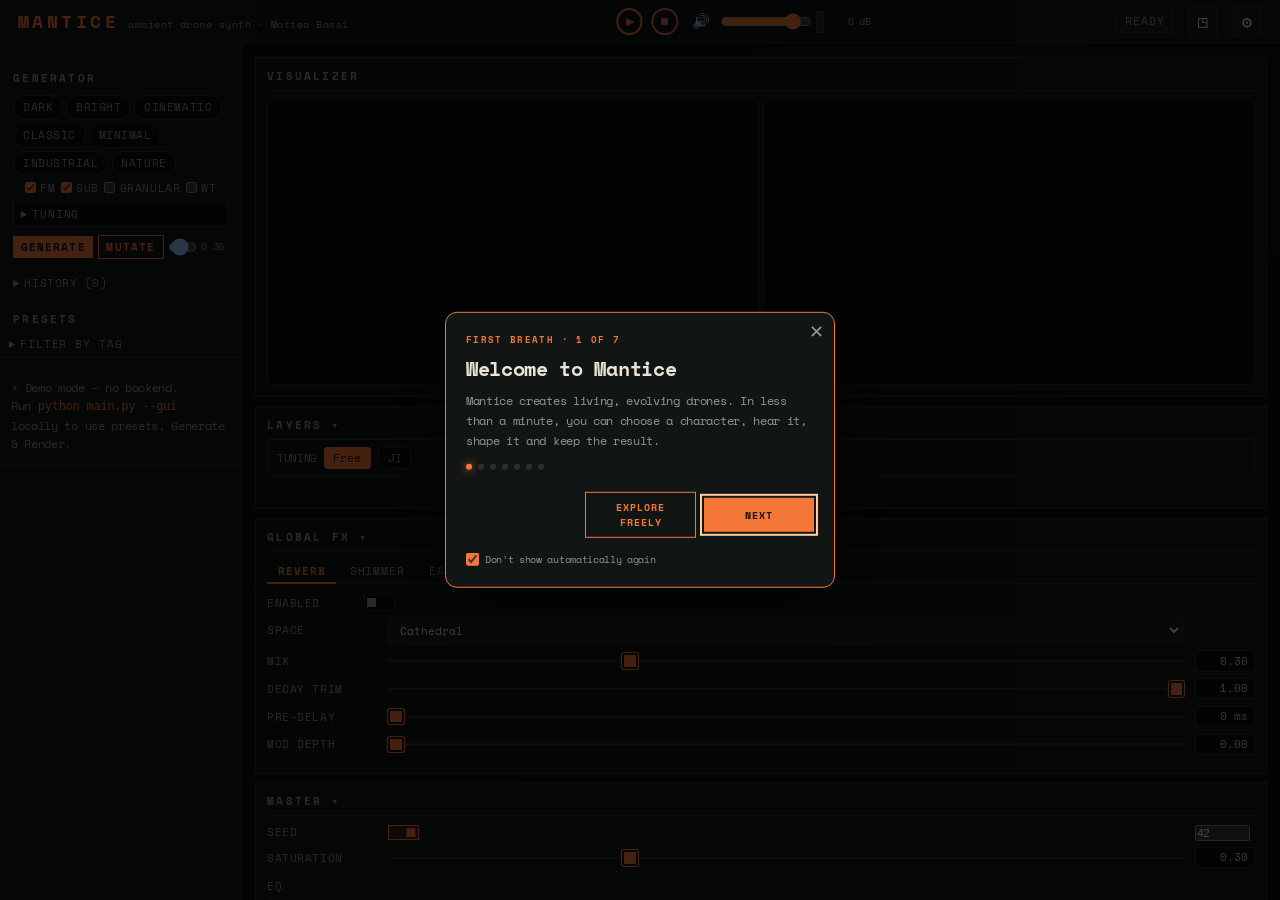
==== engine/static/index.html @ f2c1c315 "Expand privacy-safe Mantice analytics" ====
<!DOCTYPE html>
<html lang="en">
<head>
<meta charset="UTF-8">
<meta name="viewport" content="width=device-width, initial-scale=1.0">
<title>Mantice — Free Online Ambient Drone Synthesizer</title>
<meta name="description" content="Create evolving ambient drones in your browser with FM, subtractive, granular and wavetable synthesis. Mantice is free, open source and ready to play.">
<meta name="robots" content="index, follow, max-image-preview:large">
<meta name="google-site-verification" content="pp3jhptIHkhnjku-p-0sm3J4XAJzQlE7WiNZ2JwKUNA">
<meta name="application-name" content="Mantice">
<meta name="theme-color" content="#090b0b">
<link rel="canonical" href="https://bassimatte.github.io/mantice/">
<meta property="og:type" content="website">
<meta property="og:site_name" content="Mantice">
<meta property="og:title" content="Mantice — Free Online Ambient Drone Synthesizer">
<meta property="og:description" content="Create evolving ambient drones in your browser with FM, subtractive, granular and wavetable synthesis.">
<meta property="og:url" content="https://bassimatte.github.io/mantice/">
<meta property="og:image" content="https://bassimatte.github.io/mantice/social-card.png">
<meta property="og:image:width" content="1200">
<meta property="og:image:height" content="630">
<meta property="og:image:alt" content="Mantice free online ambient drone synthesizer">
<meta name="twitter:card" content="summary_large_image">
<meta name="twitter:title" content="Mantice — Free Online Ambient Drone Synthesizer">
<meta name="twitter:description" content="Create evolving ambient drones with FM, subtractive, granular and wavetable synthesis.">
<meta name="twitter:image" content="https://bassimatte.github.io/mantice/social-card.png">
<script type="application/ld+json">
{
  "@context": "https://schema.org",
  "@type": "SoftwareApplication",
  "name": "Mantice",
  "alternateName": "Mantice Ambient Drone Synthesizer",
  "url": "https://bassimatte.github.io/mantice/",
  "description": "A free, open-source online ambient drone synthesizer for creating evolving soundscapes with FM, subtractive, granular and wavetable synthesis.",
  "applicationCategory": "MultimediaApplication",
  "applicationSubCategory": "MusicApplication",
  "operatingSystem": "Any modern web browser",
  "isAccessibleForFree": true,
  "offers": {
    "@type": "Offer",
    "price": "0",
    "priceCurrency": "EUR"
  },
  "author": {
    "@type": "Person",
    "name": "Matteo Bassi",
    "url": "https://github.com/bassimatte"
  },
  "codeRepository": "https://github.com/bassimatte/mantice",
  "featureList": [
    "FM synthesis",
    "Subtractive synthesis",
    "Granular synthesis",
    "Wavetable synthesis",
    "Procedural ambient drone generation",
    "Real-time browser playback",
    "Audio rendering and download"
  ]
}
</script>
<link rel="icon" type="image/x-icon" href="favicon.ico">
<link rel="icon" type="image/png" href="favicon.png">
<style>
@import url('https://fonts.googleapis.com/css2?family=Space+Mono:wght@400;700&display=swap');

:root {
  color-scheme: dark;
  --bg: #090b0b;
  --surface: #111514;
  --surface2: #18201e;
  --border: #29302d;
  --accent: #f47738;
  --accent-hover: #ff9560;
  --accent-dim: #bd5528;
  --accent-glow: rgba(244, 119, 56, 0.16);
  --focus: #ffd0a8;
  --text: #e9e4d8;
  --text-dim: #92978e;
  --text-lcd: #d8c7b3;
  --success: #78b77b;
  --danger: #d76565;
  --engine-fm: #e6a84a;
  --engine-subtractive: #7fa66a;
  --engine-granular: #a988c7;
  --engine-wavetable: #58a9b4;
  --grid-line: rgba(233, 228, 216, 0.045);
  --ink-on-color: #101312;
  --muted: var(--text-dim);
  --bg2: var(--surface2);
  --cyan: var(--engine-wavetable);
  --bg-dark: var(--bg);
  --radius: 2px;
}

[data-theme="light"] {
  color-scheme: light;
  --bg: #eeeae1;
  --surface: #f8f5ee;
  --surface2: #e4e0d6;
  --border: #c8c1b5;
  --accent: #ad461d;
  --accent-hover: #8f3715;
  --accent-dim: #9f431d;
  --accent-glow: rgba(201, 86, 36, 0.12);
  --focus: #7c3518;
  --text: #242724;
  --text-dim: #595f58;
  --text-lcd: #544b43;
  --success: #4d8051;
  --danger: #ae4848;
  --engine-fm: #8d641a;
  --engine-subtractive: #4f7341;
  --engine-granular: #74578f;
  --engine-wavetable: #2f737e;
  --grid-line: rgba(36, 39, 36, 0.055);
  --ink-on-color: #f8f5ee;
}

* { margin: 0; padding: 0; box-sizing: border-box; }

/* ── Scrollbar — ultra thin, TE style ──────────── */
::-webkit-scrollbar { width: 4px; height: 4px; }
::-webkit-scrollbar-track { background: var(--bg); }
::-webkit-scrollbar-thumb { background: var(--accent); border-radius: 0; }
::-webkit-scrollbar-thumb:hover { background: var(--accent-hover); }
* { scrollbar-width: thin; scrollbar-color: var(--accent) var(--bg); }

body {
  font-family: 'Space Mono', monospace;
  font-size: 90%;
  line-height: 1.35;
  background:
    radial-gradient(circle at 78% 4%, color-mix(in srgb, var(--engine-wavetable) 5%, transparent), transparent 32%),
    radial-gradient(circle at 12% 100%, color-mix(in srgb, var(--accent) 5%, transparent), transparent 34%),
    var(--bg);
  color: var(--text);
  height: 100vh;
  height: 100dvh;
  overflow: hidden;
  display: grid;
  grid-template-columns: 220px 1fr;
  grid-template-rows: 40px 1fr;
  letter-spacing: -0.02em;
}

/* ── Header ─────────────────────────────────────── */
header {
  grid-column: 1 / -1;
  background: var(--surface);
  display: flex;
  align-items: center;
  padding: 0 16px;
  border-bottom: 1px solid var(--border);
  gap: 12px;
  position: relative;
}
.header-brand {
  display: flex;
  align-items: baseline;
  gap: 8px;
}
.header-transport {
  display: flex;
  align-items: center;
  gap: 8px;
  position: absolute;
  left: calc(220px + (100% - 220px) / 2);
  transform: translateX(-50%);
}
.monitor-volume {
  display: flex;
  align-items: center;
  gap: 5px;
  min-width: 142px;
}
.monitor-mobile { display: none; }
.monitor-mute {
  width: 26px;
  height: 26px;
  padding: 0;
  border: 1px solid transparent;
  background: transparent;
  color: var(--text-dim);
  font-size: 13px;
  cursor: pointer;
}
.monitor-mute:hover,
.monitor-mute:focus-visible {
  color: var(--accent);
  border-color: var(--border);
  outline: none;
}
.monitor-volume input[type="range"] {
  width: 82px;
  height: 26px;
  margin: 0;
  accent-color: var(--accent);
  cursor: pointer;
}
.monitor-level {
  position: relative;
  display: flex;
  align-items: flex-end;
  width: 6px;
  height: 20px;
  overflow: hidden;
  background: var(--border);
  border: 1px solid color-mix(in srgb, var(--border) 75%, var(--text-dim));
}
.monitor-level-fill {
  width: 100%;
  height: 0;
  background: var(--success);
  transition: height 60ms linear, background-color 100ms linear;
}
.monitor-level.warm .monitor-level-fill { background: var(--engine-fm); }
.monitor-level.hot .monitor-level-fill { background: var(--danger); }
.monitor-volume-value {
  width: 38px;
  color: var(--text-dim);
  font-size: 9px;
  text-align: right;
  white-space: nowrap;
}
.monitor-volume.boosted .monitor-volume-value,
.monitor-volume.boosted .monitor-mute {
  color: var(--engine-fm);
}
header .status {
  margin-left: auto;
}
header h1 {
  font-size: 16px;
  font-weight: 700;
  color: var(--accent);
  letter-spacing: 0.2em;
  text-transform: uppercase;
}
.header-byline {
  font-size: 9px;
  color: var(--text-dim);
  letter-spacing: 0.05em;
  font-weight: 400;
}
header .status {
  margin-left: auto;
  font-size: 10px;
  color: var(--text-dim);
  text-transform: uppercase;
  letter-spacing: 0.08em;
  background: var(--surface2);
  padding: 3px 8px;
  border: 1px solid var(--border);
}
.now-playing {
  font-size: 11px;
  color: var(--accent);
  font-weight: 700;
  letter-spacing: 0.05em;
  max-width: 200px;
  overflow: hidden;
  text-overflow: ellipsis;
  white-space: nowrap;
}

/* Zoom controls (waveform only) */
.zoom-btn {
  width: 22px;
  height: 22px;
  font-size: 14px;
  font-weight: 700;
  font-family: 'Space Mono', monospace;
  background: var(--surface2);
  color: var(--text);
  border: 1px solid var(--border);
  border-radius: 0;
  cursor: pointer;
  display: flex;
  align-items: center;
  justify-content: center;
  transition: all 0.1s;
}
.zoom-btn:hover { border-color: var(--accent); color: var(--accent); }

/* ── Settings dropdown ──────────────────────────── */
.settings-menu {
  position: relative;
}
#btn-settings {
  width: 28px;
  height: 28px;
  font-size: 16px;
}
.settings-dropdown {
  display: none;
  position: absolute;
  top: calc(100% + 6px);
  right: 0;
  background: var(--surface2);
  border: 1px solid var(--border);
  border-radius: var(--radius);
  padding: 8px;
  min-width: 150px;
  z-index: 2000;
  box-shadow: 0 4px 16px rgba(0,0,0,0.4);
}
.settings-dropdown.open { display: block; }
.settings-row {
  display: flex;
  align-items: center;
  gap: 6px;
  padding: 4px 2px;
}
.settings-label {
  font-size: 11px;
  color: var(--text-dim);
  text-transform: uppercase;
  letter-spacing: 0.08em;
  flex: 1;
}
.settings-divider {
  border-top: 1px solid var(--border);
  margin: 6px 0;
}
.settings-info-btn {
  width: 100%;
  background: transparent;
  border: 1px solid var(--border);
  color: var(--text);
  font-family: 'Space Mono', monospace;
  font-size: 11px;
  padding: 5px 8px;
  cursor: pointer;
  text-align: left;
  border-radius: var(--radius);
}
.settings-info-btn:hover { border-color: var(--accent); color: var(--accent); }

/* ── Files dropdown ─────────────────────────────── */
.files-menu-wrapper {
  position: relative;
}
#btn-files {
  width: 28px;
  height: 28px;
  font-size: 15px;
}
.files-dropdown {
  display: none;
  position: absolute;
  top: calc(100% + 6px);
  right: 0;
  background: var(--surface2);
  border: 1px solid var(--border);
  border-radius: var(--radius);
  padding: 8px;
  min-width: 190px;
  z-index: 2000;
  box-shadow: 0 4px 16px rgba(0,0,0,0.4);
}
.files-dropdown.open { display: block; }
.dropdown-section-label {
  font-size: 10px;
  color: var(--accent);
  text-transform: uppercase;
  letter-spacing: 0.1em;
  padding: 2px 4px 4px;
  font-weight: 700;
}

/* ── Sidebar ────────────────────────────────────── */
aside {
  background: var(--surface);
  border-right: 1px solid var(--border);
  overflow-y: auto;
  padding: 8px 0;
}
aside h3 {
  font-size: 10px;
  text-transform: uppercase;
  letter-spacing: 0.2em;
  color: var(--text-dim);
  padding: 10px 12px 4px;
  font-weight: 700;
}
.preset-category { margin-bottom: 4px; }
.preset-category summary {
  cursor: pointer;
  padding: 4px 12px;
  font-size: 10px;
  font-weight: 700;
  color: var(--text);
  text-transform: uppercase;
  letter-spacing: 0.1em;
  list-style: none;
}
.preset-category summary::before {
  content: '▸ ';
  color: var(--text-dim);
}
.preset-category[open] summary::before {
  content: '▾ ';
  color: var(--accent);
}
.preset-category summary::-webkit-details-marker { display: none; }
.preset-category summary:hover { color: var(--accent); }
.preset-item {
  padding: 3px 12px 3px 20px;
  font-size: 10px;
  color: var(--text-dim);
  cursor: pointer;
  white-space: nowrap;
  overflow: hidden;
  text-overflow: ellipsis;
  border-left: 2px solid transparent;
  transition: all 0.1s;
}
.preset-item:hover { color: var(--text); border-left-color: var(--text-dim); background: var(--surface2); }
.preset-item.active { color: var(--accent); border-left-color: var(--accent); background: var(--accent-glow); }

/* ── Preset source sections (Official / Community) ── */
.preset-source-section { margin-bottom: 4px; }
.preset-source-header {
  font-size: 10px;
  color: var(--accent);
  text-transform: uppercase;
  letter-spacing: 0.1em;
  font-weight: 700;
  padding: 8px 12px 4px;
  cursor: pointer;
  list-style: none;
  display: flex;
  align-items: center;
  gap: 5px;
  user-select: none;
}
.preset-source-header::before { content: '▾'; font-size: 10px; }
.preset-source-section:not([open]) > .preset-source-header::before { content: '▸'; }
.preset-source-header::-webkit-details-marker { display: none; }
.preset-source-header:hover { color: var(--text); }
.preset-item-shared {
  color: var(--accent);
  border-left-color: var(--accent);
  font-style: italic;
  margin: 4px 8px;
}

/* Tag filter */
#tag-filter-details {
  border-bottom: 1px solid var(--border);
  margin-bottom: 6px;
}
#tag-filter-details > summary {
  font-size: 10px;
  text-transform: uppercase;
  letter-spacing: 0.08em;
  color: var(--muted);
  cursor: pointer;
  padding: 5px 8px;
  user-select: none;
}
.tag-filter {
  display: flex;
  flex-wrap: wrap;
  gap: 3px;
  padding: 4px 8px 8px;
  border-top: none;
  margin-bottom: 0;
  border-bottom: none;
}
.tag-btn {
  font-family: 'Space Mono', monospace;
  font-size: 10px;
  padding: 2px 6px;
  background: var(--surface2);
  color: var(--text-dim);
  border: 1px solid var(--border);
  border-radius: 0;
  cursor: pointer;
  text-transform: uppercase;
  letter-spacing: 0.05em;
  transition: all 0.1s;
}
.tag-btn:hover { border-color: var(--accent); color: var(--text); }
.tag-btn.active { background: var(--accent); color: var(--ink-on-color); border-color: var(--accent); font-weight: 700; }

.sidebar-section {
  border-top: 1px solid var(--border);
  padding: 10px 12px;
  margin-top: 6px;
}
.sidebar-section h3 { padding: 0; margin-bottom: 8px; }
.mood-grid {
  display: flex;
  flex-wrap: wrap;
  gap: 3px;
  margin-bottom: 5px;
}
.mood-btn {
  background: var(--bg);
  border: 1px solid var(--border);
  border-radius: 10px;
  padding: 3px 8px;
  font-family: 'Space Mono', monospace;
  font-size: 10px;
  color: var(--text-dim);
  cursor: pointer;
  text-transform: uppercase;
  letter-spacing: 0.05em;
  transition: all 0.1s;
}
.mood-btn:hover { border-color: var(--accent); color: var(--text); }
.mood-btn.active { border-color: var(--accent); color: var(--accent); background: var(--accent-glow); }
.gen-type-row {
  display: flex;
  gap: 5px;
  margin-bottom: 5px;
  flex-wrap: wrap;
  justify-content: center;
  align-items: center;
}
.gen-type-row label {
  display: flex;
  align-items: center;
  gap: 3px;
  font-size: 10px;
  text-transform: uppercase;
  letter-spacing: 0.05em;
  color: var(--text-dim);
  cursor: pointer;
  user-select: none;
}
.gen-type-row input[type=checkbox] {
  accent-color: var(--accent);
  width: 11px;
  height: 11px;
  cursor: pointer;
}
.intent-panel { margin: 5px 0 7px; border: 1px solid var(--border); background: var(--bg); }
.intent-panel summary {
  padding: 4px 6px; color: var(--text-dim); font-size: 10px; cursor: pointer;
  text-transform: uppercase; letter-spacing: 0.08em; user-select: none;
}
.intent-grid { display: grid; gap: 2px; padding: 3px 6px 6px; }
.intent-row { display: grid; grid-template-columns: 52px 1fr 22px; gap: 5px; align-items: center; min-height: 18px; }
.intent-row label { color: var(--text-dim); font-size: 10px; text-transform: uppercase; letter-spacing: 0.03em; }
.intent-row input[type="range"] { width: 100%; min-width: 0; height: 3px; accent-color: var(--accent); cursor: pointer; }
.intent-value { color: var(--text-lcd); font-size: 10px; text-align: right; font-variant-numeric: tabular-nums; }
.synthesis-row { margin-top: 3px; padding-top: 5px; border-top: 1px solid var(--border); }
.synthesis-options { display: flex; flex-wrap: nowrap; justify-content: center; gap: 3px; }
.synthesis-option { display: flex; align-items: center; gap: 3px; padding: 3px 5px; color: var(--text-dim); border: 1px solid var(--border); font-size: 10px; cursor: pointer; text-transform: uppercase; }
.synthesis-option:has(input:checked) { color: var(--accent); border-color: var(--accent); background: var(--accent-glow); }
.synthesis-option input { width: 9px; height: 9px; margin: 0; accent-color: var(--accent); }
.tuning-panel-body { padding: 3px 6px 6px; }
.generator-actions {
  display: flex;
  gap: 4px;
  margin-top: 6px;
  align-items: center;
}
.generator-actions .btn {
  flex: 0 0 auto;
  width: auto;
  margin: 0;
  padding: 3px 7px;
  font-size: 10px;
}

/* Generation History */
#gen-history-details[open] summary {
  margin-bottom: 4px;
}
.history-btn {
  background: var(--bg);
  border: 1px solid var(--border);
  color: var(--text-lcd);
  padding: 5px 6px;
  border-radius: 4px;
  cursor: pointer;
  font-family: 'Space Mono', monospace;
  font-size: 10px;
  text-align: left;
  transition: all 0.15s ease;
  display: flex;
  flex-direction: column;
  gap: 3px;
  width: 100%;
}
.history-tree-node { position: relative; margin-left: calc(var(--tree-depth, 0) * 10px); }
.history-tree-node::before {
  content: ''; position: absolute; left: -6px; top: 0; bottom: -2px;
  border-left: 1px solid var(--border); opacity: calc(var(--tree-depth, 0) * .65);
}
.history-node-row { display: grid; grid-template-columns: 14px 1fr; gap: 2px; align-items: stretch; margin-bottom: 3px; }
.history-branch-toggle {
  width: 14px; padding: 0; color: var(--text-dim); background: transparent;
  border: 0; cursor: pointer; font-size: 10px;
}
.history-branch-toggle:disabled { opacity: .55; }
.history-btn.active-node { border-color: var(--accent); box-shadow: inset 2px 0 0 var(--accent); }
.history-kind { margin-left: 4px; color: var(--text-dim); font-size: 9px; text-transform: uppercase; }
.history-children.collapsed { display: none; }
.history-btn:hover {
  background: var(--bg-light);
  border-color: var(--accent);
  box-shadow: 0 0 6px rgba(0, 200, 255, 0.2);
}
.history-btn-header {
  display: flex;
  justify-content: space-between;
  align-items: center;
  gap: 6px;
}
.history-name {
  font-weight: 500;
  color: var(--text-lcd);
  flex: 1;
  white-space: nowrap;
  overflow: hidden;
  text-overflow: ellipsis;
}
.history-mood-badge {
  background: var(--accent);
  color: var(--bg);
  padding: 1px 4px;
  border-radius: 3px;
  font-size: 9px;
  text-transform: uppercase;
  letter-spacing: 0.05em;
  font-weight: 600;
  white-space: nowrap;
}
.history-meta {
  display: flex;
  justify-content: space-between;
  font-size: 9px;
  color: var(--muted);
  gap: 6px;
}
.history-timestamp {
  opacity: 0.7;
}
.history-details {
  opacity: 0.8;
  white-space: nowrap;
}

.btn {
  display: block;
  width: 100%;
  padding: 7px;
  margin-top: 6px;
  background: var(--accent);
  color: var(--ink-on-color);
  border: none;
  border-radius: 0;
  font-family: 'Space Mono', monospace;
  font-size: 10px;
  font-weight: 700;
  cursor: pointer;
  text-transform: uppercase;
  letter-spacing: 0.1em;
  transition: all 0.1s;
}
.btn:hover { background: var(--accent-hover); }
.btn:active { transform: scale(0.97); filter: brightness(1.15); }
.btn:focus-visible {
  outline: 2px solid var(--focus);
  outline-offset: 2px;
}
.btn:disabled {
  opacity: 0.38;
  cursor: not-allowed;
  filter: grayscale(0.5);
}
.btn-outline {
  background: transparent;
  border: 1px solid var(--accent);
  color: var(--accent);
}
.btn-outline:hover { background: var(--accent-glow); }

/* ── Main ───────────────────────────────────────── */
main {
  overflow-y: auto;
  overflow-x: hidden;
  padding: 12px;
  display: flex;
  flex-direction: column;
  gap: 8px;
  min-width: 0;
  min-height: 0;
  background: transparent;
}

.card {
  background: var(--surface);
  border-radius: 0;
  padding: 10px;
  border: 1px solid var(--border);
  box-shadow: inset 0 1px 0 color-mix(in srgb, var(--text) 2.5%, transparent);
}
.card h2 {
  font-size: 10px;
  text-transform: uppercase;
  letter-spacing: 0.2em;
  color: var(--text-dim);
  margin-bottom: 8px;
  font-weight: 700;
  padding-bottom: 5px;
  border-bottom: 1px solid var(--border);
}

/* Visualizer */
.visualizer-container { position: relative; display: flex; gap: 4px; min-width: 0; }
#aurora-canvas {
  flex: 1;
  min-width: 0;
  height: 260px;
  background: var(--bg);
  border: 1px solid var(--border);
  border-radius: 4px;
}
#spectrum-canvas {
  flex: 1;
  min-width: 0;
  height: 260px;
  background: var(--bg);
  border: 1px solid var(--border);
  border-radius: 4px;
}
.dirty-indicator {
  color: var(--accent);
  font-size: 12px;
  margin-left: 6px;
  animation: pulse-dirty 1s infinite;
}
.dirty-badge {
  font-size: 9px;
  background: var(--accent);
  color: var(--ink-on-color);
  padding: 1px 5px;
  font-weight: 700;
  letter-spacing: 0.05em;
  margin-left: 8px;
  animation: pulse-dirty 1.5s infinite;
}
@keyframes pulse-dirty { 0%,100%{opacity:1} 50%{opacity:0.4} }

/* ── File Menu ─────────────────────────────────── */
.file-menu-wrapper { position: relative; }
.file-menu {
  display: none;
  position: absolute;
  bottom: 100%;
  left: 0;
  right: 0;
  background: var(--surface2);
  border: 1px solid var(--border);
  margin-bottom: 4px;
  z-index: 100;
}
.file-menu.open { display: block; }
.file-menu-item {
  padding: 7px 12px;
  font-size: 10px;
  font-family: 'Space Mono', monospace;
  color: var(--text);
  cursor: pointer;
  text-transform: uppercase;
  letter-spacing: 0.05em;
  transition: all 0.1s;
}
.file-menu-item:hover { background: var(--accent-glow); color: var(--accent); }
.file-menu-item.highlight { color: var(--accent); font-weight: 700; }

/* ── Collapsible Cards ─────────────────────────── */
.card-collapsible h2 { cursor: pointer; user-select: none; }
.card-collapsible h2::after { content: ' ▾'; color: var(--text-dim); }
.card-collapsible.collapsed h2::after { content: ' ▸'; }
.card-collapsible.collapsed > *:not(h2) { display: none; }
/* Automation card */
.auto-section-label { font-size:10px; font-weight:600; letter-spacing:.08em; color:var(--text-dim); text-transform:uppercase; margin:8px 0 4px; padding-bottom:2px; border-bottom:1px solid rgba(255,255,255,0.06); }
.auto-row { display:flex; flex-direction:column; gap:0; padding:2px 0; font-size:10px; }
.auto-controls { display:flex; align-items:center; gap:3px; flex-wrap:nowrap; }
.auto-canvas { display:block; width:100%; height:14px; border-radius:2px; margin-top:2px; opacity:0.85; }
.auto-row.disabled { opacity:0.68; }
.auto-toggle-btn { cursor:pointer; font-size:13px; line-height:1; color:var(--text-dim); background:none; border:none; padding:0 2px; flex-shrink:0; }
.auto-toggle-btn.on { color:var(--accent); }
.auto-label { min-width:82px; color:var(--text-lcd); font-size:10px; flex-shrink:0; }
.auto-t { width:30px; padding:1px 3px; font-size:10px; text-align:right; background:var(--surface); color:var(--text-dim); border:1px solid color-mix(in srgb, var(--text) 12%, transparent); border-radius:2px; flex-shrink:0; -moz-appearance:textfield; }
.auto-t::-webkit-outer-spin-button, .auto-t::-webkit-inner-spin-button { -webkit-appearance:none; margin:0; }
.auto-pct { font-size:9px; color:var(--text-dim); flex-shrink:0; }
.auto-val { width:52px; padding:1px 4px; font-size:10px; text-align:right; background:var(--surface); color:var(--text-lcd); border:1px solid color-mix(in srgb, var(--text) 14%, transparent); border-radius:2px; flex-shrink:0; -moz-appearance:textfield; }
.auto-val::-webkit-outer-spin-button, .auto-val::-webkit-inner-spin-button { -webkit-appearance:none; margin:0; }
.auto-shape-btn { background:none; border:none; color:var(--accent); font-size:10px; cursor:pointer; padding:0 2px; flex-shrink:0; white-space:nowrap; letter-spacing:-.02em; }
.auto-shape-btn:hover { color:var(--text); }
.auto-mid-btn { cursor:pointer; font-size:10px; background:none; border:1px solid color-mix(in srgb, var(--text) 14%, transparent); border-radius:2px; color:var(--text-dim); padding:1px 5px; margin-left:3px; flex-shrink:0; }
.auto-mid-btn:hover { border-color:var(--accent); color:var(--accent); }
.auto-mode-btn { cursor:pointer; font-size:10px; background:none; border:1px solid color-mix(in srgb, var(--text) 16%, transparent); border-radius:2px; color:var(--text-dim); padding:1px 5px; margin-right:3px; flex-shrink:0; }
.auto-mode-btn:hover { border-color:var(--accent); color:var(--accent); }
.auto-mode-btn.walk { border-color:rgba(160,210,160,0.4); color:rgb(140,200,140); }
.auto-mode-btn.walk:hover { border-color:rgb(160,220,160); color:rgb(180,240,180); }
.auto-walk-label { font-size:9px; color:var(--text-dim); flex-shrink:0; margin-left:3px; }
.auto-quickset { display:flex; align-items:center; gap:5px; flex-wrap:wrap; margin-bottom:8px; padding-bottom:7px; border-bottom:1px solid rgba(255,255,255,0.07); }
.auto-quickset-label { font-size:9px; color:var(--text-dim); flex-shrink:0; margin-right:2px; }
.auto-quickset-btn { cursor:pointer; font-size:10px; background:var(--surface2); border:1px solid color-mix(in srgb, var(--text) 16%, transparent); border-radius:10px; color:var(--text); padding:3px 9px; flex-shrink:0; transition:border-color .15s, color .15s; }
.auto-quickset-btn:hover { border-color:var(--accent); color:var(--accent); }
.auto-clear-btn { cursor:pointer; font-size:10px; background:none; border:1px solid color-mix(in srgb, var(--text) 12%, transparent); border-radius:10px; color:var(--text-dim); padding:3px 8px; margin-left:auto; flex-shrink:0; }
.auto-clear-btn:hover { border-color:var(--danger); color:var(--danger); }

/* ── JI Tuning Panel ───────────────────────────── */
#tuning-panel {
  margin-bottom: 8px;
  padding: 6px 8px;
  background: var(--surface);
  border: 1px solid var(--border);
  border-radius: 4px;
  font-family: 'Space Mono', monospace;
  font-size: 10px;
}
.tuning-mode-btn {
  background: var(--bg);
  border: 1px solid var(--border);
  color: var(--text-dim);
  padding: 2px 8px;
  font-family: 'Space Mono', monospace;
  font-size: 10px;
  cursor: pointer;
  border-radius: 3px;
  transition: background 0.15s, color 0.15s;
}
.tuning-mode-btn.active {
  background: var(--accent);
  color: var(--ink-on-color);
  border-color: var(--accent);
}
#tuning-ji-controls { margin-top: 6px; display: flex; flex-direction: column; gap: 4px; }
#tuning-ji-controls select {
  background: var(--bg); border: 1px solid var(--border);
  color: var(--text-lcd); padding: 2px 4px;
  font-family: 'Space Mono', monospace; font-size: 10px;
}
.ji-snap-warn { color: #ff8c42; font-size: 9px; margin-left: 4px; }
#lp-ji-degree {
  background: var(--bg); border: 1px solid var(--accent);
  color: var(--text-lcd); padding: 2px 4px;
  font-family: 'Space Mono', monospace; font-size: 10px;
  grid-column: 2 / 4; width: 100%;
}

/* ── Hamburger & Responsive ────────────────────── */
.hamburger {
  display: none;
  align-items: center;
  justify-content: center;
  width: 28px;
  height: 28px;
  background: transparent;
  border: 1px solid var(--border);
  color: var(--text);
  font-size: 16px;
  cursor: pointer;
  margin-left: 8px;
}
.hamburger:hover { border-color: var(--accent); color: var(--accent); }
.mobile-now-playing { display: none; }  /* hidden on desktop */
.sidebar-backdrop {
  display: none;
  position: fixed;
  inset: 0;
  background: rgba(0,0,0,0.5);
  z-index: 999;
}
.sidebar-backdrop.open { display: block; }

@media (max-width: 768px) {
  body {
    display: block;
    overflow-y: auto;
    overflow-x: hidden;
    height: auto;
    min-height: 100vh;
    min-height: 100dvh;
    -webkit-overflow-scrolling: touch;
  }
  .hamburger { display: flex; }
  aside {
    position: fixed;
    top: 40px;
    left: 0;
    bottom: 0;
    width: 260px;
    z-index: 1000;
    transform: translateX(-100%);
    transition: transform 0.2s ease;
  }
  aside.sidebar-open { transform: translateX(0); }

  /* Header: hide brand text, keep controls compact */
  header {
    position: sticky;
    top: 0;
    z-index: 900;
    gap: 6px;
    padding: 0 8px;
    flex-wrap: nowrap;
    height: 40px;
    justify-content: space-between;
  }
  .header-brand h1 { font-size: 12px; letter-spacing: 0.1em; }
  .header-byline { display: none; }
  .header-transport {
    position: static;
    transform: none;
    left: auto;
    flex: 1;
    justify-content: center;
  }
  .monitor-desktop { display: none; }
  .monitor-mobile {
    display: flex;
    min-width: 112px;
    justify-content: flex-end;
  }
  .monitor-mobile input[type="range"] {
    width: 72px;
    min-height: 32px;
    touch-action: pan-y;
  }
  .monitor-mobile .monitor-volume-value { display: none; }
  .monitor-mobile .monitor-mute {
    width: 32px;
    height: 32px;
  }
  header .status { display: none; }
  .now-playing { display: none; }
  .zoom-btn { display: none; }
  /* Files and Settings buttons stay visible on mobile */
  #btn-files  { display: flex; }
  #btn-settings { display: flex; }
  /* Order the header wrappers: files | presets(hamburger) | settings */
  .files-menu-wrapper { order: 96; }
  .hamburger { order: 97; }
  .settings-menu { order: 98; }

  /* Preset name bar below header */
  .mobile-now-playing {
    display: flex;
    align-items: center;
    gap: 6px;
    position: sticky;
    top: 40px;
    z-index: 899;
    background: var(--bg2);
    border-bottom: 1px solid var(--border);
    text-align: center;
    font-size: 11px;
    letter-spacing: 0.08em;
    color: var(--accent);
    padding: 3px 8px;
    min-height: 18px;
    line-height: 18px;
  }
  #mobile-now-playing {
    flex: 1;
    min-width: 0;
    overflow: hidden;
    text-overflow: ellipsis;
    white-space: nowrap;
  }

  /* Now-playing and status hidden on mobile (save space) */

  /* Main content — no scroll container, flows naturally */
  main {
    overflow: visible;
    padding: 6px;
    min-width: 0;
    width: 100%;
    box-sizing: border-box;
    height: auto;
  }

  /* Visualizer: only waveform, compact */
  .visualizer-container {
    flex-direction: column;
    width: 100%;
  }
  #aurora-canvas {
    width: 100% !important;
    height: 100px;
    min-width: 0;
    max-width: 100%;
  }
  #spectrum-canvas {
    display: none;
  }

  /* Cards */
  .card {
    width: 100%;
    box-sizing: border-box;
    overflow-x: hidden;
  }

  /* Param rows: full width, touch-friendly */
  .param-row {
    grid-template-columns: 60px 1fr 36px;
    gap: 4px;
  }
  .param-row label { font-size: 11px; }
  .param-row .value { font-size: 11px; }
  .param-row input[type="range"] { height: 6px; }
  .param-row input[type="range"]::-webkit-slider-thumb {
    width: 20px;
    height: 20px;
  }
  .param-row input[type="range"]::-moz-range-thumb {
    width: 20px;
    height: 20px;
  }

  /* Transport buttons slightly larger for touch */
  .transport-btn { min-width: 32px; min-height: 32px; font-size: 14px; }

  /* Toggle rows */
  .toggle-row { gap: 8px; }
  .toggle { min-width: 36px; min-height: 18px; }

  /* Settings card: wrap items */
  .transport-secondary {
    display: grid;
    grid-template-columns: auto 1fr;
    gap: 4px 8px;
    align-items: center;
  }

  /* Layer sub-tabs & Global FX sub-tabs — larger touch targets */
  .layer-subtab {
    padding: 7px 12px;
    font-size: 10px;
    min-height: 32px;
  }
  .layer-subtabs {
    gap: 4px;
    flex-wrap: wrap;
  }

  /* FM/Subtractive checkboxes in sidebar */
  .gen-type-row {
    margin: 6px 0;
  }
  .gen-type-row label {
    font-size: 11px;
    gap: 6px;
    padding: 4px 0;
  }
  .gen-type-row input[type=checkbox] {
    width: 16px;
    height: 16px;
  }
}

/* Sliders — custom TE style */
.param-row {
  display: grid;
  grid-template-columns: 100px 1fr 54px;
  align-items: center;
  gap: 10px;
  margin-bottom: 6px;
}
.param-row.scan-rate-row {
  grid-template-columns: 100px 1fr 130px;
}
.param-row.scan-rate-row .value {
  font-size: 9px;
  white-space: nowrap;
}
@media (max-width: 700px) {
  .param-row.scan-rate-row { grid-template-columns: 60px 1fr 105px; gap: 4px; }
}
.param-row label {
  font-size: 10px;
  line-height: 1.3;
  color: var(--text-dim);
  text-transform: uppercase;
  letter-spacing: 0.05em;
}
.param-row input[type="range"] {
  -webkit-appearance: none;
  appearance: none;
  width: 100%;
  height: 14px;
  background: var(--border);
  background-clip: content-box;
  padding: 6px 0;
  outline: none;
  cursor: pointer;
}
.param-row input[type="range"]::-webkit-slider-thumb {
  -webkit-appearance: none;
  appearance: none;
  width: 14px;
  height: 14px;
  background: var(--accent);
  border: 2px solid var(--surface);
  border-radius: 2px;
  box-shadow: 0 0 0 1px var(--accent), 0 0 7px var(--accent-glow);
  cursor: pointer;
  margin-top: -6px;
}
.param-row input[type="range"]::-moz-range-thumb {
  width: 14px;
  height: 14px;
  background: var(--accent);
  border: 2px solid var(--surface);
  border-radius: 2px;
  box-shadow: 0 0 0 1px var(--accent), 0 0 7px var(--accent-glow);
  cursor: pointer;
}
.param-row input[type="range"]::-webkit-slider-runnable-track {
  height: 2px;
  background: var(--border);
}
.param-row input[type="range"]::-moz-range-track {
  height: 2px;
  background: var(--border);
}
.param-row input[type="range"]::-moz-range-progress {
  height: 2px;
  background: var(--accent);
}
.param-row input[type="range"]:hover::-webkit-slider-thumb,
.param-row input[type="range"]:focus-visible::-webkit-slider-thumb {
  box-shadow: 0 0 0 2px var(--accent), 0 0 12px var(--accent);
}
.param-row input[type="range"]:hover::-moz-range-thumb,
.param-row input[type="range"]:focus-visible::-moz-range-thumb {
  box-shadow: 0 0 0 2px var(--accent), 0 0 12px var(--accent);
}
.param-row input[type="range"]:focus-visible {
  outline: 1px solid var(--focus);
  outline-offset: 4px;
}
.slider-control {
  position: relative;
  width: 100%;
  min-width: 0;
}
.slider-control > input[type="range"] { display: block; }
.slider-default-marker {
  position: absolute;
  left: calc(var(--default-pct, 50) * 1%);
  top: 50%;
  width: 2px;
  height: 10px;
  background: var(--text-dim);
  border: 1px solid var(--surface);
  transform: translate(-50%, -50%);
  opacity: 0.8;
  pointer-events: none;
  z-index: 1;
  transition: opacity 0.12s;
}
.slider-control.is-at-default .slider-default-marker { opacity: 0; }
.slider-value-bubble {
  position: absolute;
  left: calc(var(--value-pct, 50) * 1%);
  bottom: calc(50% + 13px);
  transform: translateX(-50%) translateY(3px);
  padding: 3px 6px;
  color: var(--ink-on-color);
  background: var(--accent);
  border: 1px solid var(--surface);
  font: 700 9px/1.2 'Space Mono', monospace;
  white-space: nowrap;
  opacity: 0;
  visibility: hidden;
  pointer-events: none;
  z-index: 20;
  transition: opacity 0.1s, transform 0.1s, visibility 0.1s;
}
.slider-control.is-active .slider-value-bubble {
  opacity: 1;
  visibility: visible;
  transform: translateX(-50%) translateY(0);
}
.param-row .value {
  font-size: 10px;
  color: var(--text-lcd);
  text-align: right;
  font-variant-numeric: tabular-nums;
  background: var(--bg);
  padding: 2px 6px;
  border: 1px solid var(--border);
}
.card-subsection-label {
  font-size: 10px;
  text-transform: uppercase;
  letter-spacing: 0.1em;
  color: var(--text-dim);
  margin: 10px 0 4px;
  border-bottom: 1px solid var(--border);
  padding-bottom: 3px;
}

/* Granular scope */
.granular-scope {
  width: 100%;
  height: 52px;
  display: block;
  border: 1px solid var(--border);
  border-radius: 2px;
  margin: 6px 0 8px;
  background: var(--bg);
  cursor: default;
}

/* Transport */
.transport-secondary { display: flex; gap: 8px; align-items: center; flex-wrap: wrap; }
.transport-btn {
  width: 24px; height: 24px;
  border-radius: 50%;
  border: 2px solid var(--border);
  font-size: 10px;
  display: flex; align-items: center; justify-content: center;
  cursor: pointer;
  transition: all 0.15s;
  background: var(--surface);
  color: var(--text);
  box-shadow: 0 0 0 0 transparent;
}
.transport-btn:active { transform: scale(0.9); filter: brightness(1.25); }
.transport-btn:focus-visible,
.toggle:focus-visible,
.layer-tab:focus-visible,
.layer-subtab:focus-visible,
.solo-btn:focus-visible,
.snap-btn:focus-visible {
  outline: 2px solid var(--focus);
  outline-offset: 2px;
}
button:disabled {
  opacity: 0.38;
  cursor: not-allowed;
  box-shadow: none !important;
}
.btn-preview { border-color: var(--accent); color: var(--accent); }
.btn-preview:hover { background: var(--accent); color: var(--ink-on-color); box-shadow: 0 0 12px var(--accent-glow); }
.btn-stop { border-color: var(--danger); color: var(--danger); }
.btn-stop:hover { background: var(--danger); color: var(--ink-on-color); box-shadow: 0 0 12px color-mix(in srgb, var(--danger) 35%, transparent); }
.btn-render { border-color: var(--border); color: var(--text); }
.btn-render:hover { border-color: var(--text-dim); background: var(--surface2); color: var(--text); box-shadow: none; }
.progress-ring { width: 24px; height: 24px; }
.progress-ring circle { fill: none; stroke-width: 3; }
.progress-ring .ring-bg { stroke: var(--border); }
.progress-ring .ring-fill { stroke: var(--accent); stroke-linecap: round; transition: stroke-dashoffset 0.3s; transform: rotate(-90deg); transform-origin: center; }

.transport-secondary select, .transport-secondary input[type="number"] {
  background: var(--bg);
  border: 1px solid var(--border);
  color: var(--text-lcd);
  padding: 5px 8px;
  border-radius: 0;
  font-family: 'Space Mono', monospace;
  font-size: 10px;
}
.transport-secondary select:focus, .transport-secondary input[type="number"]:focus {
  outline: none;
  border-color: var(--accent);
}

/* Toggle — square TE style */
.toggle-row {
  display: flex;
  align-items: center;
  gap: 8px;
  margin-bottom: 6px;
}
.toggle-row label {
  font-size: 10px;
  color: var(--text-dim);
  min-width: 80px;
  text-transform: uppercase;
  letter-spacing: 0.05em;
}
.toggle {
  position: relative;
  width: 28px; height: 14px;
  background: var(--bg);
  border: 1px solid var(--border);
  border-radius: 0;
  cursor: pointer;
  transition: all 0.15s;
}
.toggle.on { background: var(--accent-glow); border-color: var(--accent); }
.toggle::after {
  content: '';
  position: absolute;
  top: 2px; left: 2px;
  width: 8px; height: 8px;
  background: var(--text-dim);
  border-radius: 0;
  transition: all 0.15s;
}
.toggle.on::after { background: var(--accent); transform: translateX(14px); }

/* Touch controls — preserve the compact UI visually while providing reliable
   44px interaction targets on phones, tablets, and other coarse pointers. */
@media (pointer: coarse) {
  .param-row {
    min-height: 44px;
    margin-bottom: 2px;
  }
  .param-row input[type="range"] {
    height: 44px;
    padding: 19px 0;
    touch-action: pan-y;
  }
  .param-row input[type="range"]::-webkit-slider-runnable-track { height: 6px; }
  .param-row input[type="range"]::-moz-range-track,
  .param-row input[type="range"]::-moz-range-progress { height: 6px; }
  .param-row input[type="range"]::-webkit-slider-thumb {
    width: 24px;
    height: 24px;
    border-width: 3px;
    margin-top: -9px;
  }
  .param-row input[type="range"]::-moz-range-thumb {
    width: 24px;
    height: 24px;
    border-width: 3px;
  }
  .slider-default-marker { height: 14px; }
  .slider-value-bubble { bottom: calc(50% + 17px); font-size: 11px; padding: 4px 7px; }
  .transport-btn {
    width: 44px;
    height: 44px;
    min-width: 44px;
    min-height: 44px;
    font-size: 16px;
  }
  .toggle {
    width: 44px;
    height: 28px;
    min-width: 44px;
  }
  .toggle::after {
    width: 20px;
    height: 20px;
    top: 3px;
    left: 3px;
  }
  .toggle.on::after { transform: translateX(16px); }
  .layer-tab,
  .layer-subtab,
  .solo-btn,
  .snap-btn,
  .mood-btn,
  .tag-btn,
  .docs-tab,
  .zoom-btn,
  .hamburger {
    min-height: 44px;
    min-width: 44px;
  }
  .btn { min-height: 44px; }
  button:active { filter: brightness(1.25); }
}

/* Layer tabs */
.layer-tabs {
  display: flex;
  gap: 2px;
  margin-bottom: 10px;
  align-items: center;
}
.layer-tab {
  padding: 4px 10px;
  font-family: 'Space Mono', monospace;
  font-size: 10px;
  border-radius: 0;
  background: var(--bg);
  color: var(--text-dim);
  cursor: pointer;
  border: 1px solid var(--border);
  border-bottom: 3px solid var(--layer-color, var(--border));
  text-transform: uppercase;
  letter-spacing: 0.05em;
  transition: all 0.1s;
}
.layer-tab:hover { border-color: var(--text-dim); border-bottom-color: var(--layer-color, var(--text-dim)); }
.layer-tab.active { background: var(--layer-color, var(--accent)); color: var(--ink-on-color); border-color: var(--layer-color, var(--accent)); font-weight: 700; }
.layer-tab.muted { opacity: 0.72; }
.layer-tab.muted.active { background: var(--layer-color, var(--accent)); opacity: 0.82; }
.layer-tab.muted::after { content: ' M'; font-size: 9px; }

/* Layer peak meter bar — shown at bottom of each layer tab */
.layer-meter {
  position: absolute;
  bottom: 0; left: 0;
  height: 3px;
  background: #22cc44;
  width: 0%;
  transition: width 0.08s linear, background 0.08s;
  border-radius: 0 0 2px 2px;
}
.layer-tab { position: relative; overflow: hidden; }

/* Layer sub-tabs */
.layer-subtabs {
  display: flex;
  gap: 2px;
  margin: 8px 0 10px;
  border-bottom: 1px solid var(--border);
  padding-bottom: 4px;
}
.layer-subtab {
  padding: 3px 10px;
  font-family: 'Space Mono', monospace;
  font-size: 10px;
  text-transform: uppercase;
  letter-spacing: 0.08em;
  background: transparent;
  color: var(--text-dim);
  border: none;
  cursor: pointer;
  border-bottom: 2px solid transparent;
  margin-bottom: -5px;
}
.layer-subtab:hover { color: var(--text); }
.layer-subtab.active { color: var(--accent); border-bottom-color: var(--accent); font-weight: 700; }
#layer-params .layer-subtab.active { color: var(--active-layer-color, var(--accent)); border-bottom-color: var(--active-layer-color, var(--accent)); }

/* Layer enable toggle */
.layer-toggle-row {
  display: flex;
  align-items: center;
  gap: 8px;
  margin-bottom: 8px;
  padding-bottom: 8px;
  border-bottom: 1px solid var(--border);
}
.layer-toggle-row label {
  font-size: 10px;
  text-transform: uppercase;
  color: var(--text-dim);
  letter-spacing: 0.05em;
}
.solo-btn {
  width: 20px;
  height: 20px;
  font-family: 'Space Mono', monospace;
  font-size: 10px;
  font-weight: 700;
  background: var(--surface2);
  color: var(--text-dim);
  border: 1px solid var(--border);
  border-radius: 0;
  cursor: pointer;
  display: flex;
  align-items: center;
  justify-content: center;
  transition: all 0.1s;
}
.solo-btn:hover { border-color: var(--accent); color: var(--accent); }
.solo-btn.active-mute { background: color-mix(in srgb, var(--danger) 18%, transparent); border-color: var(--danger); color: var(--danger); }
.snap-btn { font-size: 10px; background: none; border: 1px solid var(--border); color: var(--text-dim); cursor: pointer; padding: 0 3px; margin-left: 3px; border-radius: 2px; line-height: 1.4; vertical-align: middle; }
.snap-btn.active { border-color: var(--accent); color: var(--accent); background: color-mix(in srgb, var(--accent) 10%, transparent); }

/* Progress */
.progress-bar {
  width: 100%;
  height: 3px;
  background: var(--bg);
  border: 1px solid var(--border);
  overflow: hidden;
  display: none;
  margin-bottom: 6px;
}
.progress-bar .fill {
  height: 100%;
  background: var(--accent);
  width: 0%;
  transition: width 0.3s;
}

/* Radio group */
.radio-group {
  display: flex;
  gap: 12px;
  margin-bottom: 8px;
}
.radio-group label {
  font-size: 10px;
  color: var(--text-dim);
  cursor: pointer;
  display: flex;
  align-items: center;
  gap: 4px;
  text-transform: uppercase;
  letter-spacing: 0.05em;
}
.radio-group input { accent-color: var(--accent); }

/* Docs modal */
.btn-info { color: var(--muted); border-color: var(--border); font-size: 12px; font-weight: bold; opacity: 0.78; }
.btn-info:hover { opacity: 1; color: var(--text); }
.docs-overlay {
  display: none; position: fixed; inset: 0; z-index: 9999;
  background: rgba(0,0,0,0.7); backdrop-filter: blur(4px);
  align-items: center; justify-content: center;
}
.docs-overlay.open { display: flex; }
.docs-modal {
  background: var(--surface); border: 1px solid var(--border); border-radius: 12px;
  width: min(760px, 92vw); max-height: 85vh; display: flex; flex-direction: column;
  box-shadow: 0 20px 60px rgba(0,0,0,0.5);
}
.docs-header {
  display: flex; justify-content: space-between; align-items: center;
  padding: 16px 20px; border-bottom: 1px solid var(--border);
}
.docs-header h2 { margin: 0; font-size: 16px; color: var(--accent); }
.docs-close {
  background: none; border: none; color: var(--muted); font-size: 18px;
  cursor: pointer; padding: 4px 8px; border-radius: 4px;
}
.docs-close:hover { color: var(--text); background: var(--border); }
.docs-tabs {
  display: flex; border-bottom: 1px solid var(--border); padding: 0 20px;
}
.docs-tab {
  background: none; border: none; color: var(--text-dim); font-size: 12px;
  padding: 10px 16px; cursor: pointer; border-bottom: 2px solid transparent;
  font-family: 'Space Mono', monospace; transition: all 0.2s;
}
.docs-tab:hover { color: var(--text); }
.docs-tab.active { color: var(--accent); border-bottom-color: var(--accent); }
.docs-panel { display: none; }
.docs-panel.active { display: block; }
.docs-body {
  padding: 20px; overflow-y: auto; font-size: 12px; line-height: 1.6;
}
.docs-body h3 { color: var(--accent); margin: 16px 0 8px; font-size: 13px; }
.docs-body h3:first-child { margin-top: 0; }
.docs-body p { margin: 8px 0; color: var(--text); }
.docs-body .philosophy-section { margin-bottom: 20px; }
.docs-body .philosophy-section h4 { color: var(--text); margin: 12px 0 6px; font-size: 12px; }
.docs-table { width: 100%; border-collapse: collapse; margin-bottom: 12px; }
.docs-table th {
  text-align: left; padding: 4px 8px; font-size: 11px; color: var(--muted);
  border-bottom: 1px solid var(--border); white-space: nowrap;
}
.docs-table td { padding: 4px 8px; font-size: 11px; border-bottom: 1px solid rgba(255,255,255,0.03); }
.docs-table tr:hover td { background: rgba(255,255,255,0.02); }
.docs-note { color: var(--muted); font-style: italic; margin: 4px 0 16px; font-size: 11px; }

/* First Breath onboarding */
.first-guide { display: none; position: fixed; inset: 0; z-index: 12000; pointer-events: none; font-family: 'Space Mono', monospace; letter-spacing: -0.02em; }
.first-guide.open { display: block; }
.first-guide.no-target { background: rgba(0,0,0,0.72); }
.first-guide-focus {
  display: none; position: fixed; z-index: 12001; pointer-events: none;
  border: 2px solid var(--accent); border-radius: 8px;
  box-shadow: 0 0 0 9999px rgba(0,0,0,0.72), 0 0 28px var(--accent-glow);
  transition: left .22s ease, top .22s ease, width .22s ease, height .22s ease;
}
.first-guide-card {
  position: fixed; z-index: 12002; left: 50%; top: 50%; transform: translate(-50%, -50%);
  width: min(390px, calc(100vw - 32px)); padding: 20px;
  color: var(--text); background: var(--surface); border: 1px solid var(--accent);
  border-radius: 12px; box-shadow: 0 22px 70px rgba(0,0,0,.65); pointer-events: auto;
}
.first-guide-close { position:absolute; right:10px; top:8px; border:0; background:none; color:var(--text-dim); font-size:18px; cursor:pointer; }
.first-guide-kicker { color:var(--accent); font:700 9px 'Space Mono',monospace; letter-spacing:.15em; text-transform:uppercase; }
.first-guide-card h2 { margin:8px 26px 8px 0; color:var(--text); font-size:20px; }
.first-guide-card p { min-height:54px; margin:0 0 14px; color:var(--text-dim); font-size:12px; line-height:1.65; }
.first-guide-dots { display:flex; gap:6px; margin:0 0 16px; }
.first-guide-dot { width:6px; height:6px; border-radius:50%; background:var(--border); }
.first-guide-dot.active { background:var(--accent); box-shadow:0 0 8px var(--accent); }
.first-guide-actions { display:flex; align-items:center; gap:8px; }
.first-guide-actions .btn { min-height:34px; }
.first-guide-next { margin-left:auto; }
.first-guide-next:disabled { opacity:.45; cursor:default; }
.first-guide-dismiss { display:flex; align-items:center; gap:6px; margin-top:14px; color:var(--text-dim); font-size:10px; }
.first-guide-dismiss input { accent-color:var(--accent); }
@media (max-width:760px) {
  .first-guide-card { left:0; right:0; top:auto; bottom:0; transform:none; width:auto; border-radius:14px 14px 0 0; padding:18px 18px max(18px, env(safe-area-inset-bottom)); }
  .first-guide-card p { min-height:48px; }
}

/* ── Gallery Modal ──────────────────────────── */
.candidate-modal { width: min(1120px, 95vw); max-height: 90vh; border-radius: 4px; }
.render-info-modal { width: min(520px, 92vw); }
.render-info-body { padding: 20px; color: var(--text); font-size: 12px; line-height: 1.65; }
.render-info-body p { margin: 0 0 12px; }
.render-info-quality { display:grid; grid-template-columns:1fr 1fr; gap:8px; margin:14px 0 18px; }
.render-info-quality > div { padding:10px; background:var(--bg); border:1px solid var(--border); }
.render-info-quality strong { display:block; margin-bottom:4px; color:var(--accent); font-size:10px; text-transform:uppercase; }
.render-info-actions { display:flex; justify-content:flex-end; gap:8px; flex-wrap:wrap; }
@media (max-width:560px) { .render-info-quality { grid-template-columns:1fr; } .render-info-actions .btn { flex:1 1 100%; } }
.candidate-modal .docs-header { justify-content: flex-end; padding: 8px 12px; }
.candidate-grid { display: grid; grid-template-columns: repeat(3, minmax(0, 1fr)); gap: 10px; padding: 14px; overflow-y: auto; }
.candidate-card { display: flex; flex-direction: column; min-width: 0; padding: 12px; background: var(--bg); border: 1px solid var(--border); border-top: 3px solid var(--candidate-accent, var(--accent)); }
.candidate-index { color: var(--candidate-accent, var(--accent)); font-size: 9px; letter-spacing: 0.12em; text-transform: uppercase; }
.candidate-role { float: right; padding: 2px 5px; color: var(--candidate-accent, var(--accent)); border: 1px solid var(--candidate-accent, var(--accent)); font-size: 9px; letter-spacing: 0.06em; }
.candidate-name { min-height: 42px; margin: 5px 0 8px; color: var(--text); font-size: 14px; line-height: 1.3; text-transform: uppercase; }
.candidate-fingerprint { display: block; width: 100%; height: 120px; background: var(--surface); border: 1px solid var(--border); }
.candidate-traits { display: flex; flex-wrap: wrap; gap: 4px; min-height: 48px; margin: 10px 0; align-content: flex-start; }
.candidate-description { min-height: 70px; margin: 0 0 10px; color: var(--text-dim); font-size: 9px; line-height: 1.55; }
.candidate-meta { display: grid; grid-template-columns: repeat(3, 1fr); gap: 5px; padding: 8px 0; border-top: 1px solid var(--border); }
.candidate-actions { display: grid; grid-template-columns: 1fr 1fr; gap: 6px; margin-top: auto; padding-top: 10px; }
.candidate-audition, .candidate-use { min-height: 40px; font: 700 10px 'Space Mono', monospace; text-transform: uppercase; cursor: pointer; }
.candidate-audition { color: var(--accent); background: transparent; border: 1px solid var(--accent); }
.candidate-audition.playing { color: var(--ink-on-color); background: var(--accent); }
.candidate-use { color: var(--ink-on-color); background: var(--accent); border: 1px solid var(--accent); }
@media (max-width: 760px) {
  .candidate-modal { width: 100vw; height: 100vh; height: 100dvh; max-height: 100vh; max-height: 100dvh; border: 0; border-radius: 0; }
  .candidate-modal .docs-header {
    flex: 0 0 auto; min-height: 52px; z-index: 2;
    padding: max(6px, env(safe-area-inset-top)) max(10px, env(safe-area-inset-right)) 6px 10px;
    background: var(--surface);
  }
  .candidate-modal .docs-close {
    display: grid; place-items: center; width: 44px; height: 44px; padding: 0;
    color: var(--text); background: var(--bg); border: 1px solid var(--border); font-size: 22px;
  }
  .candidate-grid { min-height: 0; grid-template-columns: 1fr; padding: 10px; }
  .candidate-fingerprint { height: 100px; }
}

.gallery-modal {
  position: relative;
  width: min(1400px, 96vw);
  height: min(92vh, 980px);
  max-height: 92vh;
  border-radius: 4px;
}
.gallery-modal .docs-header {
  padding: 14px 20px;
  background: linear-gradient(90deg, var(--surface2), var(--surface));
}
.gallery-modal .docs-header h2 { letter-spacing: 0.08em; text-transform: uppercase; }
.gallery-controls {
  padding: 12px 20px;
  border-bottom: 1px solid var(--border);
  display: grid;
  grid-template-columns: minmax(240px, 1fr) auto auto;
  gap: 10px;
  align-items: center;
  background: var(--surface);
}
#gallery-search {
  width: 100%; padding: 10px 14px; font-size: 12px;
  background: var(--bg); color: var(--text); border: 1px solid var(--border);
  border-radius: 2px; font-family: 'Space Mono', monospace;
}
#gallery-search:focus {
  outline: none; border-color: var(--accent); background: var(--surface);
}
.gallery-sort {
  min-height: 38px;
  padding: 0 32px 0 10px;
  color: var(--text-lcd);
  background: var(--bg);
  border: 1px solid var(--border);
  border-radius: 2px;
  font: 10px 'Space Mono', monospace;
  text-transform: uppercase;
}
.gallery-sort:focus { outline: 1px solid var(--focus); border-color: var(--accent); }
.gallery-count {
  min-width: 78px;
  color: var(--text-dim);
  font-size: 9px;
  text-align: right;
  text-transform: uppercase;
  letter-spacing: 0.08em;
}
.gallery-discovery { display: flex; flex: 1; min-height: 0; overflow: hidden; }
.gallery-grid {
  flex: 1;
  padding: 16px 20px 24px;
  overflow-y: auto;
  max-height: none;
  align-content: start;
  display: grid;
  grid-template-columns: repeat(auto-fill, minmax(280px, 1fr));
  gap: 10px;
  background:
    linear-gradient(var(--grid-line) 1px, transparent 1px),
    linear-gradient(90deg, var(--grid-line) 1px, transparent 1px),
    var(--bg);
  background-size: 28px 28px;
}
.gallery-card {
  position: relative;
  min-height: 178px;
  background: var(--surface);
  background: color-mix(in srgb, var(--surface) 92%, transparent);
  border: 1px solid var(--border);
  border-left: 3px solid var(--card-accent, var(--accent));
  border-radius: 2px;
  padding: 14px;
  cursor: pointer;
  overflow: hidden;
  transition: border-color 0.16s, background 0.16s, transform 0.16s, box-shadow 0.16s;
}
.gallery-card::after {
  content: '';
  position: absolute;
  right: -30px; bottom: -45px;
  width: 130px; height: 130px;
  border: 1px solid var(--card-accent, var(--accent));
  border-radius: 50%;
  opacity: 0.08;
  pointer-events: none;
}
.gallery-card:hover {
  border-color: var(--card-accent, var(--accent));
  background: var(--surface2);
  transform: translateY(-2px);
  box-shadow: 0 8px 24px rgba(0,0,0,0.3);
}
.gallery-card.selected { border-color: var(--card-accent, var(--accent)); box-shadow: inset 0 0 0 1px var(--card-accent, var(--accent)); }
.gallery-card:focus-visible { outline: 2px solid var(--focus); outline-offset: 2px; }
.gallery-card-top { display: flex; align-items: flex-start; gap: 10px; }
.gallery-card-index {
  flex: 0 0 auto;
  color: var(--card-accent, var(--accent));
  font-size: 9px;
  opacity: 1;
}
.gallery-card-name {
  min-height: 38px;
  font-size: 15px; line-height: 1.25; font-weight: 700; color: var(--text);
  letter-spacing: 0.025em;
  text-transform: uppercase;
}
.gallery-card-author {
  margin: 2px 0 9px 27px;
  font-size: 9px; color: var(--muted);
  text-transform: uppercase;
  letter-spacing: 0.06em;
}
.gallery-fingerprint {
  display: block;
  width: 100%;
  height: 62px;
  margin: 0 0 10px;
  background: var(--bg);
  border: 1px solid var(--border);
}
.gallery-fingerprint-wrap { position: relative; }
.gallery-audition-btn {
  position: absolute; left: 50%; top: 50%; transform: translate(-50%, -50%);
  width: 38px; height: 38px; padding: 0; border-radius: 50%;
  color: var(--accent); background: rgba(8,8,8,0.82); border: 1px solid var(--accent);
  font: 12px 'Space Mono', monospace; cursor: pointer; z-index: 2;
  box-shadow: 0 0 15px rgba(0,0,0,0.65);
}
.gallery-audition-btn:hover, .gallery-audition-btn.playing { color: var(--ink-on-color); background: var(--accent); }
.gallery-audition-btn.loading { animation: gallery-pulse 0.8s infinite alternate; }
@keyframes gallery-pulse { to { opacity: 0.45; } }
.gallery-card-actions { position: absolute; right: 9px; top: 8px; display: flex; gap: 4px; z-index: 3; }
.gallery-favorite-btn {
  width: 26px; height: 26px; padding: 0; color: var(--text-dim); background: var(--bg);
  border: 1px solid var(--border); cursor: pointer; font-size: 13px;
}
.gallery-favorite-btn:hover, .gallery-favorite-btn.active { color: var(--engine-fm); border-color: var(--engine-fm); }
.gallery-card-traits {
  display: flex;
  flex-wrap: wrap;
  gap: 4px;
  min-height: 42px;
  align-content: flex-start;
  margin-bottom: 12px;
}
.gallery-trait {
  padding: 3px 6px;
  color: var(--text-dim);
  background: var(--bg);
  border: 1px solid var(--border);
  border-radius: 10px;
  font-size: 9px;
  line-height: 1;
  text-transform: uppercase;
  letter-spacing: 0.05em;
  cursor: pointer;
}
.gallery-trait:hover { color: var(--accent); border-color: var(--accent); }
.gallery-card-meta {
  display: grid;
  grid-template-columns: repeat(4, minmax(0, 1fr));
  gap: 6px;
  padding-top: 9px;
  border-top: 1px solid var(--border);
}
.gallery-meta-item { min-width: 0; }
.gallery-meta-label {
  display: block;
  margin-bottom: 2px;
  color: var(--text-dim);
  font-size: 9px;
  text-transform: uppercase;
  letter-spacing: 0.08em;
}
.gallery-meta-value {
  display: block;
  overflow: hidden;
  color: var(--text-lcd);
  font-size: 9px;
  white-space: nowrap;
  text-overflow: ellipsis;
}
.gallery-card-date {
  position: absolute;
  right: 43px; top: 14px;
  font-size: 9px; color: var(--text-dim);
  text-transform: uppercase;
}
.gallery-loading {
  grid-column: 1 / -1;
  color: var(--text-dim); text-align: center; padding: 40px;
}
.gallery-empty {
  grid-column: 1 / -1;
  color: var(--text-dim); text-align: center; padding: 40px;
  font-style: italic;
}
.gallery-detail {
  flex: 0 0 0;
  width: 0;
  overflow: hidden;
  color: var(--text);
  background: var(--surface);
  border-left: 0 solid var(--border);
  transition: flex-basis 0.2s ease, width 0.2s ease, border-width 0.2s ease;
}
.gallery-detail.open {
  flex-basis: 390px;
  width: 390px;
  border-left-width: 1px;
  overflow-y: auto;
}
.gallery-detail-inner { width: 389px; min-height: 100%; padding: 18px; box-sizing: border-box; }
.gallery-detail-head { display: flex; justify-content: space-between; gap: 12px; align-items: flex-start; }
.gallery-detail-kicker { color: var(--accent); font-size: 9px; text-transform: uppercase; letter-spacing: 0.16em; }
.gallery-detail-title { margin: 5px 0 4px; color: var(--text); font-size: 20px; line-height: 1.2; text-transform: uppercase; }
.gallery-detail-author { color: var(--text-dim); font-size: 9px; text-transform: uppercase; }
.gallery-detail-close {
  flex: 0 0 auto; width: 32px; height: 32px; color: var(--text-dim); background: transparent;
  border: 1px solid var(--border); cursor: pointer;
}
.gallery-detail-close:hover { color: var(--accent); border-color: var(--accent); }
.gallery-detail-canvas { display: block; width: 100%; height: 180px; margin: 18px 0 14px; background: var(--bg); border: 1px solid var(--border); }
.gallery-detail-traits { display: flex; flex-wrap: wrap; gap: 5px; margin-bottom: 16px; }
.gallery-detail-stats { display: grid; grid-template-columns: 1fr 1fr; gap: 1px; margin-bottom: 16px; background: var(--border); border: 1px solid var(--border); }
.gallery-detail-stat { padding: 9px; background: var(--bg); }
.gallery-detail-layers { margin: 0 0 18px; border-top: 1px solid var(--border); }
.gallery-detail-layer { display: grid; grid-template-columns: 18px 1fr auto; gap: 8px; padding: 8px 0; border-bottom: 1px solid var(--border); font-size: 9px; }
.gallery-layer-dot { width: 8px; height: 8px; margin-top: 2px; border-radius: 50%; background: var(--layer-accent, var(--accent)); box-shadow: 0 0 7px var(--layer-accent, var(--accent)); }
.gallery-layer-name { color: var(--text-lcd); overflow: hidden; white-space: nowrap; text-overflow: ellipsis; }
.gallery-layer-meta { color: var(--text-dim); text-transform: uppercase; }
.gallery-detail-actions { display: grid; grid-template-columns: 1fr auto; gap: 8px; position: sticky; bottom: 0; padding-top: 10px; background: var(--surface); }
.gallery-detail-load, .gallery-detail-copy, .gallery-detail-audition, .gallery-detail-favorite {
  min-height: 42px; font: 700 10px 'Space Mono', monospace; text-transform: uppercase; cursor: pointer;
}
.gallery-detail-load { color: var(--ink-on-color); background: var(--accent); border: 1px solid var(--accent); }
.gallery-detail-copy { padding: 0 12px; color: var(--accent); background: transparent; border: 1px solid var(--accent); }
.gallery-detail-secondary { display: grid; grid-template-columns: 1fr 1fr; gap: 8px; margin-bottom: 8px; }
.gallery-detail-audition, .gallery-detail-favorite { color: var(--text-lcd); background: var(--bg); border: 1px solid var(--border); }
.gallery-detail-audition.playing { color: var(--ink-on-color); background: var(--accent); border-color: var(--accent); }
.gallery-detail-favorite.active { color: var(--engine-fm); border-color: var(--engine-fm); }
.gallery-lineage { margin-bottom: 16px; padding: 10px; color: var(--text-dim); background: var(--bg); border: 1px solid var(--border); font-size: 9px; line-height: 1.6; }
.gallery-lineage strong { color: var(--text-lcd); }
@media (max-width: 700px) {
  .gallery-modal { width: 100vw; height: 100dvh; max-height: 100dvh; border: 0; border-radius: 0; }
  .gallery-controls { grid-template-columns: 1fr auto; padding: 10px; }
  #gallery-search { grid-column: 1 / -1; }
  .gallery-count { min-width: 60px; }
  .gallery-grid { grid-template-columns: 1fr; padding: 10px; gap: 8px; }
  .gallery-card { min-height: 168px; }
  .gallery-detail, .gallery-detail.open {
    position: absolute; z-index: 10; left: 0; right: 0; bottom: 0; top: 162px;
    width: 100%; max-width: none; flex-basis: auto; border-left: 0; border-top: 1px solid var(--border);
    transform: translateY(105%); transition: transform 0.22s ease; overflow-y: auto;
  }
  .gallery-detail.open { transform: translateY(0); }
  .gallery-detail-inner { width: 100%; padding: 16px; }
  .gallery-detail-canvas { height: 150px; }
}

/* ── Connection overlay ─────────────────────── */
#connection-overlay {
  position: fixed; inset: 0; z-index: 99999;
  background: var(--bg);
  display: flex; flex-direction: column; align-items: center; justify-content: center;
  transition: opacity 0.5s;
}
#connection-overlay.hidden { opacity: 0; pointer-events: none; }
#connection-overlay h2 { font-size: 24px; color: var(--accent); margin-bottom: 12px; }
#connection-overlay p { color: var(--text-dim); font-size: 13px; max-width: 320px; text-align: center; }
#connection-overlay .spinner {
  width: 32px; height: 32px; border: 3px solid var(--border);
  border-top-color: var(--accent); border-radius: 50%;
  animation: spin 1s linear infinite; margin-bottom: 20px;
}
@keyframes spin { to { transform: rotate(360deg); } }
/* ── Live-update indicator ── */
#live-indicator {
  width: 24px; height: 24px; flex-shrink: 0;
  border: 2px solid transparent;
  border-top-color: var(--accent);
  border-right-color: var(--accent);
  border-radius: 50%;
  opacity: 0;
  transition: opacity 0.2s;
  pointer-events: none;
}
#live-indicator.active {
  opacity: 1;
  animation: spin 0.7s linear infinite;
}
#connection-overlay .retry-btn {
  margin-top: 16px; padding: 8px 20px; background: var(--accent); color: var(--ink-on-color);
  border: none; border-radius: var(--radius); cursor: pointer; font-weight: bold; display: none;
}

/* ── Preset Journey ──────────────────────────────────────────────────────── */
.journey-steps { display:flex; flex-direction:column; gap:6px; margin-bottom:10px; }
.journey-step  { display:flex; align-items:center; gap:5px; flex-wrap:wrap; }
.journey-step-num {
  width:18px; height:18px; border-radius:50%; background:var(--accent);
  color:var(--ink-on-color); font-size:10px; font-weight:700;
  display:flex; align-items:center; justify-content:center; flex-shrink:0;
  cursor:pointer; transition:transform 0.1s ease;
}
.journey-step-num:hover { transform:scale(1.15); }
.journey-step-num.active {
  background:var(--accent); box-shadow:0 0 8px var(--accent); animation:pulse 1.5s ease-in-out infinite;
}
@keyframes pulse { 0%, 100% { opacity:1; } 50% { opacity:0.65; } }
.journey-preset-select {
  flex:1; min-width:130px; max-width:200px;
  background:var(--surface); color:var(--text); border:1px solid var(--border);
  padding:3px 5px; font-size:11px; border-radius:3px;
}
.journey-dur-label { font-size:10px; color:var(--text-dim); }
.journey-dur-unit  { font-size:10px; color:var(--text-dim); }
.journey-dur-input {
  width:42px; background:var(--surface); color:var(--text);
  border:1px solid var(--border); padding:2px 4px; font-size:11px;
  border-radius:3px; text-align:right;
  -moz-appearance:textfield;
}
.journey-dur-input::-webkit-inner-spin-button,
.journey-dur-input::-webkit-outer-spin-button { -webkit-appearance:none; }
.journey-del-btn {
  background:none; border:1px solid var(--border); color:var(--text-dim);
  padding:2px 6px; font-size:11px; border-radius:3px; cursor:pointer; flex-shrink:0;
}
.journey-del-btn:hover { color:var(--accent); border-color:var(--accent); }
.journey-add-btn {
  background:none; border:1px dashed var(--border); color:var(--text-dim);
  padding:4px 12px; font-size:11px; border-radius:3px; cursor:pointer;
  width:100%; margin-bottom:10px; transition:border-color 0.15s, color 0.15s;
}
.journey-add-btn:hover { border-color:var(--accent); color:var(--accent); }
.journey-ctrl-row {
  display:flex; align-items:center; gap:5px; flex-wrap:wrap; margin-bottom:10px;
}
.journey-ctrl-label { font-size:10px; color:var(--text-dim); white-space:nowrap; }
.journey-loop-btn {
  background:none; border:1px solid var(--border); color:var(--text-dim);
  padding:2px 8px; font-size:10px; border-radius:3px; cursor:pointer;
}
.journey-loop-btn.active { border-color:var(--accent); color:var(--accent); }
.journey-fmt-select {
  background:var(--surface); color:var(--text); border:1px solid var(--border);
  padding:2px 4px; font-size:10px; border-radius:3px;
}
.journey-actions-row { display:flex; align-items:center; gap:8px; flex-wrap:wrap; margin-bottom:8px; }
.journey-total-dur { font-size:11px; color:var(--text-dim); flex:1; }
.journey-action-btn {
  background:var(--surface); border:1px solid var(--border); color:var(--text);
  padding:4px 12px; font-size:11px; border-radius:3px; cursor:pointer;
}
.journey-action-btn:hover { border-color:var(--accent); }
.journey-action-btn.primary {
  background:var(--accent); border-color:var(--accent); color:var(--ink-on-color); font-weight:600;
}
.journey-action-btn.primary:hover { opacity:0.85; }
.journey-note { font-size:10px; color:var(--text-dim); margin:0; line-height:1.5; }
.journey-empty { font-size:11px; color:var(--text-dim); text-align:center; padding:12px 0; }

/* ── Automation context bar (Morphing per-step editing) ──────────────────── */
.auto-ctx-bar {
  display:flex; align-items:center; gap:6px; margin-bottom:10px;
  padding:4px 8px; border-radius:3px;
  background:color-mix(in srgb,var(--accent) 8%,transparent);
  border:1px solid color-mix(in srgb,var(--accent) 30%,transparent);
}
.auto-ctx-bar > span { font-size:10px; color:var(--text-dim); white-space:nowrap; }
#auto-ctx-select {
  background:var(--surface); color:var(--text); border:1px solid var(--accent);
  padding:2px 6px; font-size:10px; border-radius:3px; flex:1;
}
</style>
</head>
<body>

<div id="connection-overlay">
  <div class="spinner"></div>
  <h2>MANTICE</h2>
  <p id="connection-msg">Connecting to engine…</p>
  <button class="retry-btn" id="connection-retry" onclick="checkBackendConnection()">Retry</button>
</div>

<header>
  <div class="header-brand">
    <h1>MANTICE</h1>
    <span class="header-byline">ambient drone synth · Matteo Bassi</span>
    <span class="dirty-badge" id="dirty-indicator" style="display:none">MODIFIED</span>
  </div>
  <button class="hamburger" id="btn-hamburger">☰</button>
  <div class="header-transport">
    <button class="transport-btn btn-preview" id="btn-preview" title="Play [A]">▶</button>
    <button class="transport-btn btn-stop" id="btn-stop" title="Stop [S]">⏹</button>
    <div class="monitor-volume monitor-desktop" title="Listening volume only — presets and downloads are unchanged">
      <button class="monitor-mute" type="button" data-monitor-mute aria-label="Mute monitor" aria-pressed="false">🔊</button>
      <input type="range" min="-40" max="6" step="1" value="0" data-monitor-volume aria-label="Monitor volume">
      <span class="monitor-level" data-monitor-level role="meter" aria-label="Monitor output level" aria-valuemin="-60" aria-valuemax="0" aria-valuenow="-60"><span class="monitor-level-fill"></span></span>
      <span class="monitor-volume-value" data-monitor-value>0 dB</span>
    </div>
    <span id="live-indicator" title="Applying changes…"></span>
    <svg class="progress-ring" id="progress-ring" viewBox="0 0 64 64" style="display:none">
      <circle class="ring-bg" cx="32" cy="32" r="28"/>
      <circle class="ring-fill" id="progress-ring-fill" cx="32" cy="32" r="28" stroke-dasharray="175.93" stroke-dashoffset="175.93"/>
    </svg>
  </div>
  <span class="now-playing" id="now-playing"></span>
  <span class="status" id="status">READY</span>
  <div class="files-menu-wrapper" id="files-menu-wrapper">
    <button class="zoom-btn" id="btn-files" title="Files">◳</button>
    <div class="files-dropdown" id="files-dropdown">
      <div class="dropdown-section-label">Presets</div>
      <div class="file-menu-item" id="btn-restore">↺ Default</div>
      <div class="file-menu-item" id="btn-share">🔗 Share</div>
      <div class="file-menu-item" id="btn-gallery">🎨 Gallery</div>
      <div class="file-menu-item" id="btn-export">⬇ Download</div>
      <div class="file-menu-item" id="btn-import-file">📂 Load</div>
      <input type="file" id="import-preset-input" accept=".yaml,.yml" style="display:none">
      <div class="settings-divider"></div>
      <div class="dropdown-section-label">Export Audio</div>
      <div class="settings-row">
        <span class="settings-label">Duration</span>
        <input type="number" id="duration" value="60" min="5" max="3600" style="width:60px; font-size:11px; background:var(--surface); color:var(--text); border:1px solid var(--border); padding:2px 4px;">
        <span style="font-size:11px; color:var(--text-dim)">s</span>
      </div>
      <div class="settings-row">
        <span class="settings-label">Format</span>
        <select id="format" style="font-size:11px; background:var(--surface); color:var(--text); border:1px solid var(--border); padding:2px 4px;">
          <option value="wav">WAV</option>
          <option value="flac">FLAC</option>
          <option value="ogg">OGG</option>
          <option value="mp3">MP3</option>
        </select>
      </div>
      <div class="settings-row">
        <span class="settings-label">Hi-Res</span>
        <div class="toggle" id="hires-toggle" title="48kHz / 24-bit (hosted site: up to 30s; local web interface: unrestricted)"></div>
        <span style="font-size:10px; color:var(--text-dim)">48k / 24b</span>
      </div>
      <div class="settings-row">
        <span class="settings-label">Loudness</span>
        <div class="toggle on" id="normalize-loudness-toggle" data-state="1" title="Target −18 LUFS with at most +9 dB gain and a −1 dBTP ceiling"></div>
        <span id="normalize-loudness-label" style="font-size:10px; color:var(--text-dim)">Balanced</span>
      </div>
      <div class="settings-row" style="margin-top:4px">
        <button class="btn btn-outline btn-render" id="btn-render-files" style="width:100%; font-size:11px; padding:5px 0">⬤ Render &amp; Download</button>
      </div>
    </div>
  </div>
  <div class="settings-menu" id="settings-menu">
    <button class="zoom-btn" id="btn-settings" title="Settings">⚙</button>
    <div class="settings-dropdown" id="settings-dropdown">
      <div class="settings-row">
        <span class="settings-label">Zoom</span>
        <button class="zoom-btn" id="btn-zoom-out" title="Zoom out (Ctrl+-)">−</button>
        <span id="zoom-pct-display" style="font-size:9px; color:var(--text-dim); min-width:30px; text-align:center; font-family:'Space Mono',monospace;">110%</span>
        <button class="zoom-btn" id="btn-zoom-in" title="Zoom in (Ctrl+=)">+</button>
      </div>
      <div class="settings-row">
        <span class="settings-label">Theme</span>
        <button class="zoom-btn" id="btn-theme-header" title="Toggle dark/light mode">◑</button>
      </div>
      <div class="settings-divider"></div>
      <div class="settings-row">
        <button class="settings-info-btn" id="btn-docs-settings">ⓘ Info &amp; Docs</button>
      </div>
      <div class="settings-row">
        <button class="settings-info-btn" id="btn-first-guide">◉ First Breath guide</button>
      </div>
      <div class="settings-row">
        <button class="settings-info-btn" id="btn-deep-guide">◎ Deep Dive guide</button>
      </div>
      <div class="settings-divider"></div>
      <div class="settings-row" style="justify-content:space-between;">
        <span class="settings-label" style="font-size:10px;">Code</span>
        <a id="app-version-link" href="https://github.com/bassimatte/mantice"
           target="_blank" rel="noopener"
           style="font-size:10px; color:var(--text-dim); text-decoration:none;
                  font-family:monospace; letter-spacing:0.05em;">…</a>
      </div>
    </div>
  </div>
</header>
<div class="mobile-now-playing">
  <span id="mobile-now-playing"></span>
  <div class="monitor-volume monitor-mobile" title="Listening volume only — presets and downloads are unchanged">
    <button class="monitor-mute" type="button" data-monitor-mute aria-label="Mute monitor" aria-pressed="false">🔊</button>
    <input type="range" min="-40" max="6" step="1" value="0" data-monitor-volume aria-label="Monitor volume">
    <span class="monitor-level" data-monitor-level role="meter" aria-label="Monitor output level" aria-valuemin="-60" aria-valuemax="0" aria-valuenow="-60"><span class="monitor-level-fill"></span></span>
    <span class="monitor-volume-value" data-monitor-value>0 dB</span>
  </div>
</div>

<!-- Docs Modal -->
<div class="docs-overlay" id="docs-overlay">
  <div class="docs-modal">
    <div class="docs-header">
      <h2>Mantice</h2>
      <button class="docs-close" id="docs-close">✕</button>
    </div>
    <div class="docs-tabs">
      <button class="docs-tab active" data-tab="tab-docs">Documentation</button>
      <button class="docs-tab" data-tab="tab-run">Run Locally</button>
      <button class="docs-tab" data-tab="tab-settings">Settings</button>
      <button class="docs-tab" data-tab="tab-shortcuts">Shortcuts</button>
      <button class="docs-tab" data-tab="tab-privacy">Privacy</button>
      <button class="docs-tab" data-tab="tab-credits">Credits</button>
    </div>
    <div class="docs-body">

      <!-- ═══ TAB 1: Documentation ═══ -->
      <div class="docs-panel active" id="tab-docs">
        <h3>What is Mantice?</h3>
        <div class="philosophy-section">
          <p><strong>Mantice</strong> is a free, open-source online ambient drone synthesizer and procedural sound generator that runs in your browser. The name comes from the Italian word
          for organ bellows — the invisible breath engine that gives life to the pipes. Like a mantice,
          this tool provides the continuous, living airflow beneath your sound.</p>
          <p>Unlike sample-based instruments or DAW plugins, Mantice generates audio from mathematical
          processes — every sound is computed in real-time from oscillators, noise, and grain clouds.
          No two renders are ever exactly alike (unless you lock the seed).</p>
        </div>

        <h3>Architecture</h3>
        <div class="philosophy-section">
          <h4>Layers</h4>
          <p>A Mantice preset consists of 1–5 independent <strong>layers</strong>, each with its own
          frequency, timbre, spatial position, and movement. Layers are mixed together to create
          complex, evolving textures. Think of layers as individual instruments in an ensemble —
          each contributes a different voice to the whole.</p>

          <h4>FM Synthesis Engine</h4>
          <p>Each FM layer uses <strong>Frequency Modulation</strong> synthesis as its core.
          Multiple detuned voices per layer create rich, beating textures. The FM index controls
          harmonic complexity — low values produce pure tones, higher values create metallic,
          bell-like timbres.</p>

          <h4>Subtractive Synthesis Engine</h4>
          <p>Subtractive layers use classic <strong>waveform oscillators</strong> — sawtooth, square, or triangle —
          instead of FM. Two detuned oscillator pairs (±detune cents) create the thick, beating quality
          of a Reese bass. A third sub-oscillator one octave below adds weight. The output is then
          shaped by the per-layer filter for the full subtractive sound design workflow.</p>

          <h4>Per-Layer Filter & LFO</h4>
          <p>Every layer has five filter modes: <strong>LP</strong> (low-pass), <strong>HP</strong> (high-pass),
          <strong>BP</strong> (band-pass), <strong>Comb</strong>, and <strong>Formant</strong>.
          LP/HP/BP are biquad filters with resonance and optional LFO modulation (sine/triangle/square) on the cutoff.
          <strong>Comb</strong> creates metallic ringing via feedforward delay — the Cutoff sets the delay frequency, Feedback controls resonance intensity.
          <strong>Formant</strong> shapes the sound into vowel resonances (A, E, I, O, U) using three parallel bandpass filters at human vocal formant frequencies — ideal for chant-like and throat-singing textures.</p>

          <h4>Harmonics & Noise</h4>
          <p>On top of FM, each layer can add <strong>harmonic overtones</strong> (up to 16 partials
          with configurable decay) and <strong>filtered noise</strong> (white, pink, or brown)
          for breath-like textures and organic warmth.</p>

          <h4>Granular Clouds</h4>
          <p>Layers can also be <strong>granular</strong> — extracting tiny overlapping slices
          (grains) from real audio recordings. The included samples (singing bowls, gongs,
          bowed glass, throat singing, water, wind) become raw material for evolving textures
          impossible with pure synthesis. Control grain size, density, pitch spread, and
          read position to sculpt the cloud.</p>

          <h4>Wavetable Synthesis</h4>
          <p>Wavetable layers scan through imported WAV tables as a fourth sound source.
          Frame position, scan range and scan speed turn a single table into a slowly evolving drone.
          Imported tables are stored with shared presets so the same sound can be reconstructed elsewhere.</p>

          <h4>Spatial Motion</h4>
          <p>Each layer has a <strong>position in 3D space</strong> — horizontal (left/right, front/back)
          and vertical (elevation). Layers can move through space using trajectories: orbit, drift,
          bounce, or random. This creates an immersive, living soundfield — especially powerful
          with headphones.</p>

          <h4>Chorus</h4>
          <p>A per-layer <strong>chorus</strong> effect adds width and shimmer through modulated
          delay copies. Slow rates create gentle swaying; faster rates add vibrato-like movement.</p>

          <h4>Flanger</h4>
          <p>A per-layer <strong>flanger</strong> modulates a short delay (comb filter) with an LFO,
          creating the classic jet-plane sweeping sound. Rate controls sweep speed, Depth controls
          modulation intensity, Feedback controls resonance. Runs sample-by-sample for artefact-free
          audio. Applied after Chorus in the per-layer chain.</p>

          <h4>Phaser</h4>
          <p>A per-layer <strong>phaser</strong> uses cascaded all-pass filter stages to create
          notch sweeps through the spectrum. Center Hz sets the sweep range, Stages controls the
          number of notches (more stages = deeper effect), Feedback adds resonance.
          Applied after Flanger in the per-layer chain.</p>

          <h4>Layer Sub-tabs & Global FX</h4>
          <p>Layer parameters are organised into four sub-tabs: <strong>Synth</strong> (oscillator type and tuning),
          <strong>Filter</strong> (filter type + LFO), <strong>Space</strong> (quadrant, trajectory, elevation),
          and <strong>FX</strong> (chorus → flanger → phaser, distortion). Global processing lives in the
          <strong>Global FX</strong> card below the layers, ordered by signal chain:
          Reverb → Shimmer → Earth &amp; Air → Binaural.</p>
          <p class="docs-note" style="font-size:11px;">Per-layer signal chain: Synthesis → Filter → Distortion → Panner → Chorus → Flanger → Phaser<br>
          Global chain: DC Block → Saturation → Reverb → Shimmer → Earth &amp; Air → Master EQ/Comp → Binaural<br>
          Offline export: oversampled saturation → convolution reverb → non-boosting −1 dBFS true-peak ceiling</p>
        </div>

        <h3>Global Processing</h3>
        <div class="philosophy-section">
          <h4>Saturation</h4>
          <p>A master <strong>soft saturation</strong> stage using 4× oversampled tanh waveshaping.
          Running internally at 4× the output sample rate eliminates aliasing artefacts on harmonically
          rich material. Adds analog tape-like warmth and gently compresses peaks. At low values it's
          transparent; higher values add harmonic richness and density.</p>

          <h4>Reverb (FDN + IR)</h4>
          <p>An 8-line <strong>Feedback Delay Network</strong> with Hadamard mixing matrix,
          per-line damping, and stereo decorrelation. Choose from algorithmic spaces (cathedral, cave, hall,
          chamber, plate) or switch to <strong>IR mode</strong> — real impulse responses convolved
          with the signal for authentic acoustic spaces. The reverb glues layers together
          into a unified acoustic space.</p>

          <h4>Shimmer FX</h4>
          <p>A global <strong>pitch-shifted feedback tail</strong> applied after the reverb.
          The reverb output is pitch-shifted (by a selectable interval — octave up, fifth, fourth, etc.),
          then fed back into the reverb input, creating an ethereal upward bloom.
          Feedback controls how long the tail sustains. Works best with reverb enabled.</p>

          <h4>Binaural Beats</h4>
          <p>Optional <strong>binaural entrainment</strong> creates a perceived beat frequency
          by slightly detuning left/right channels. Frequencies correspond to brainwave bands:
          Delta (0.5–4 Hz, sleep), Theta (4–8 Hz, meditation), Alpha (8–13 Hz, focus),
          Beta (13–30 Hz, alertness). Requires headphones.</p>

          <h4>Earth & Air</h4>
          <p><strong>Earth</strong> adds sub-bass tectonic rumble (10–40 Hz) — felt more than heard.
          <strong>Air</strong> adds high-frequency breath and wind turbulence. Together they
          extend the frequency range beyond what the layers provide, grounding the drone
          in physical space.</p>
        </div>

        <h3>Parameter Automation</h3>
        <div class="philosophy-section">
          <p>Any global or per-layer parameter can evolve over the duration of a render or stream.
          Open the <strong>Automation</strong> card and enable any parameter with the toggle.
          Each row shows a compact inline <strong>breakpoint editor</strong> — up to three nodes,
          each with a timing position (t%), a value, and a curve shape.</p>
          <p>Click the shape label between nodes to cycle through <em>lin</em> (linear),
          <em>exp</em> (exponential), and <em>S</em> (S-curve). <strong>+ mid</strong> inserts
          a midpoint at the largest gap; <strong>− mid</strong> removes it. Values before the
          first node and after the last node are held constant.</p>
          <p>Five <strong>global templates</strong> — Journey, Arc, Breathe, Meditate, Sunrise —
          appear as quick-set pills at the top of the card. One click wires up a coherent
          multi-parameter automation so you don't have to start from scratch. Use
          <strong>✕ clear all</strong> to reset.</p>
          <p class="docs-note">Automation only runs when a duration is set (Render or timed Stream).
          It has no effect in open-ended infinite playback.</p>
        </div>

        <h3>Just Intonation (JI)</h3>
        <div class="philosophy-section">
          <p>Enable <strong>JI mode</strong> in the Synth tab to switch from 12-TET layer roots
          to <strong>exact rational-fraction tuning</strong>. All layer frequencies are derived
          from a single tonic via pure intervals (e.g. 3/2 for a perfect fifth, 5/4 for a major
          third), so intervals between layers beat at zero — the defining quality of sustained
          sacred drone music.</p>
          <p>A small <strong>●</strong> dot in the layer header confirms JI is active on that layer.
          Existing presets with decimal ratios load without change.</p>
        </div>

        <h3>Workflow</h3>
        <div class="philosophy-section">
          <p><strong>Preview</strong> streams audio in real-time via WebSocket — tweak parameters
          and hear changes instantly. <strong>Render</strong> computes the full duration at high
          quality for export. Use the <strong>seed</strong> to reproduce exact results, or leave
          it random for variation.</p>
          <p>The <strong>Generator</strong> creates one random preset biased by Dark, Bright, Cinematic,
          Minimal, Industrial, Nature or <strong>Classic</strong>. Classic makes warm, stable FM drones
          inspired by the Essential preset library. FM/Sub/Granular/WT switches constrain the available layer engines;
          explicitly enabled Granular and WT engines are guaranteed to appear;
          Generate loads the result and starts previewing it immediately. <strong>Mutate</strong> varies
          the current settings across pitch,
          timbre, motion, space and effects rather than mainly changing pitch.</p>
          <p>Presets are stored as YAML files — human-readable, version-controllable, and shareable.
          Website-exported YAML, including modern layer types and master/tuning settings, can be loaded
          directly by Python without rebuilding the file.</p>
        </div>

        <p class="docs-note" style="margin-top: 20px; font-style: normal; text-align: center;">
          Created by <strong>Matteo Bassi</strong> — <a href="https://github.com/bassimatte/mantice" target="_blank" style="color: var(--accent);">github.com/bassimatte/mantice</a>
        </p>
      </div>

      <!-- ═══ TAB: Run Locally ═══ -->
      <div class="docs-panel" id="tab-run">
        <h3>Run Locally (Offline)</h3>
        <p>Download Mantice and run it entirely on your machine — no internet required after cloning.</p>

        <div class="docs-section" id="run-locally-install">
          <h4>▸ Installation</h4>
          <pre style="background:var(--bg);border:1px solid var(--border);padding:10px;font-size:11px;overflow-x:auto;line-height:1.6;margin:8px 0;">
# Clone the repository
git clone https://github.com/bassimatte/mantice.git
cd mantice

# Install Python dependencies
pip install -r requirements.txt</pre>
          <p style="font-size:11px;color:var(--text-dim);">Requires <strong>Python 3.10+</strong> and pip. Works on Windows, macOS, and Linux. No GPU needed.</p>
        </div>

        <div class="docs-section">
          <h4>▸ Launch Web UI</h4>
          <pre style="background:var(--bg);border:1px solid var(--border);padding:10px;font-size:11px;overflow-x:auto;line-height:1.6;margin:8px 0;">
# Start the server and open browser
python main.py --gui

# Or start server only
python -m engine.web_server
# → http://127.0.0.1:8432</pre>
        </div>

        <div class="docs-section">
          <h4>▸ Generate WAV Files from Terminal</h4>
          <pre style="background:var(--bg);border:1px solid var(--border);padding:10px;font-size:11px;overflow-x:auto;line-height:1.6;margin:8px 0;">
# Render all presets to WAV (default 60s each)
python main.py

# Render a specific preset
python main.py --name "Breathing Cathedral"

# Custom duration (seconds)
python main.py --name "Om" --duration 300

# Export as FLAC or OGG
python main.py --name "Solar Choir" --format flac

# Set a seed for reproducible output
python main.py --name "Gong Bath" --seed 42

# Generate a random preset and render it
python main.py --generate

# Generate with a mood bias
python main.py --generate --mood dark

# Generate an Essential-style classic drone
python main.py --generate --mood classic

# Standard export is 22.05kHz / 16-bit; opt into 48kHz / 24-bit
python main.py --name "Warm Pad" --hires

# Mutate an existing preset
python main.py --mutate "Breathing Cathedral" --amount 0.3

# List all available presets
python main.py --list</pre>
        </div>

        <div class="docs-section">
          <h4>▸ Real-Time Preview (Speakers)</h4>
          <pre style="background:var(--bg);border:1px solid var(--border);padding:10px;font-size:11px;overflow-x:auto;line-height:1.6;margin:8px 0;">
# Preview a preset through speakers
python main.py --preview --name "Cavern of Echoes"

# Infinite drone (Ctrl+C to stop)
python main.py --preview --infinite</pre>
        </div>

        <div class="docs-section">
          <h4>▸ Batch Export (Freesound)</h4>
          <pre style="background:var(--bg);border:1px solid var(--border);padding:10px;font-size:11px;overflow-x:auto;line-height:1.6;margin:8px 0;">
# Render all presets (5 min, 24-bit, 48kHz, normalized)
python batch_render_freesound.py

# Regenerate metadata XLSX only (skip rendering)
python batch_render_freesound.py --metadata-only</pre>
          <p style="font-size:11px;color:var(--text-dim);">Output goes to <code>exports/freesound/</code></p>
          
          <h4 style="margin-top:24px;">▸ Automation Templates</h4>
          <p style="font-size:11px;color:var(--text-dim);margin-bottom:8px;">Apply parameter automation curves to any preset:</p>
          <pre style="background:var(--bg);border:1px solid var(--border);padding:10px;font-size:11px;overflow-x:auto;line-height:1.6;margin:8px 0;">
# Available: journey, arc, breathe, meditate, sunrise, wander, trance, shimmer, sustain, drift, pulse
python main.py --name "Om" --auto-template journey --duration 300
python main.py --name "Crystal Bowl" --auto-template breathe --hires
python main.py --name "Simple Drone" --auto-template sustain --duration 600</pre>
          <p style="font-size:11px;color:var(--text-dim);"><strong>journey:</strong> Fade-in, filter opens, reverb builds, binaural drifts alpha→delta<br>
          <strong>arc:</strong> Sweeping rise and fall, full frequency journey<br>
          <strong>breathe:</strong> Gentle pulsing, in-out cycles<br>
          <strong>meditate:</strong> Ultra-slow drift, minimal movement<br>
          <strong>sustain:</strong> Pure static drone, no automation (La Monte Young style)<br>
          <strong>drift:</strong> Ultra-slow filter evolution (barely perceptible)<br>
          <strong>pulse:</strong> Slow breathing envelope (classic drone technique)</p>
          
          <h4 style="margin-top:24px;">▸ Journey Quick-Sets</h4>
          <p style="font-size:11px;color:var(--text-dim);margin-bottom:8px;">Render multi-preset sequences with auto-selected presets and timed crossfades:</p>
          <pre style="background:var(--bg);border:1px solid var(--border);padding:10px;font-size:11px;overflow-x:auto;line-height:1.6;margin:8px 0;">
# Available: drift, flow, pulse, ceremony, dawn, shimmer
python main.py --journey-template drift --duration 600 --hires
python main.py --journey-template ceremony --format flac --seed 42</pre>
          <p style="font-size:11px;color:var(--text-dim);"><strong>drift:</strong> 30s holds, 12s morphs — very slow evolution (forest/nature)<br>
          <strong>flow:</strong> 15s holds, 6s morphs — smooth pingpong (singing bowls)<br>
          <strong>pulse:</strong> 8s holds, 2s morphs — rhythmic cycling (drone/bass)<br>
          <strong>ceremony:</strong> 60s holds, 20s morphs — monumental pace (sacred)<br>
          <strong>dawn:</strong> 20s holds, 8s morphs — one-shot journey (light/celestial)<br>
          <strong>shimmer:</strong> 4s holds, 1s morphs — fast shifting (bright/crystal)</p>
        </div>

        <p style="font-size:11px;color:var(--text-dim);margin-top:16px;text-align:center;">
          All audio is generated on CPU via NumPy/SciPy — typical render time is ~40s per 5-minute file.
        </p>
      </div>

      <!-- ═══ TAB 2: Settings ═══ -->
      <div class="docs-panel" id="tab-settings">
        <h3>Appearance</h3>
        <div style="display:flex;align-items:center;gap:12px;margin-bottom:16px;">
          <label style="font-size:12px;color:var(--text);">Theme</label>
          <button class="btn btn-outline" id="btn-theme-toggle" style="font-size:11px;padding:4px 12px;">🌙 Dark</button>
        </div>

        <h3>Global Settings</h3>
        <table class="docs-table">
          <tr><th>Setting</th><th>Range</th><th>Default</th><th>Description</th></tr>
          <tr><td>Duration</td><td>5–3600 s hosted; unrestricted locally</td><td>60</td><td>Total audio length</td></tr>
          <tr><td>Standard Export</td><td>WAV / FLAC / OGG / MP3</td><td>22.05 kHz / 16-bit</td><td>Shared website and Python default</td></tr>
          <tr><td>Loudness</td><td>Balanced / Original dynamics</td><td>Balanced</td><td>Targets −18 LUFS with at most +9 dB upward gain, followed by a −1 dBTP ceiling</td></tr>
          <tr><td>Hi-Res Export</td><td>toggle / <code>--hires</code></td><td>off</td><td>48 kHz / 24-bit; hosted renders are limited to 30 seconds, while the local web interface is unrestricted</td></tr>
          <tr><td>Saturation</td><td>0.0–1.0</td><td>0.3</td><td>Master soft saturation — normalized tanh waveshaping for tape-like warmth</td></tr>
          <tr><td>Seed</td><td>any integer</td><td>random</td><td>Reproducible output</td></tr>
        </table>

        <h3>Layer — Synthesis (FM)</h3>
        <table class="docs-table">
          <tr><th>Setting</th><th>Range</th><th>Default</th><th>Description</th></tr>
          <tr><td>Root Frequency</td><td>20–8000 Hz</td><td>110</td><td>Fundamental frequency of the layer</td></tr>
          <tr><td>Voices</td><td>1–12</td><td>8</td><td>Number of detuned oscillator copies</td></tr>
          <tr><td>Ratios</td><td>floats</td><td>[1.0]</td><td>Frequency multipliers relative to root</td></tr>
          <tr><td>FM Index</td><td>0.0–5.0</td><td>0.1</td><td>FM modulation depth (higher = more harmonics)</td></tr>
        </table>

        <h3>Layer — Synthesis (Subtractive)</h3>
        <table class="docs-table">
          <tr><th>Setting</th><th>Range</th><th>Default</th><th>Description</th></tr>
          <tr><td>Waveform</td><td>saw / square / triangle</td><td>saw</td><td>Oscillator waveform shape</td></tr>
          <tr><td>Detune</td><td>0–50 cents</td><td>8</td><td>Spread between the two detuned oscillator pairs — wider = thicker beating</td></tr>
          <tr><td>Sub Mix</td><td>0.0–1.0</td><td>0.3</td><td>Level of the sub-oscillator (one octave below root) — adds low-end weight</td></tr>
        </table>
        <p class="docs-note">Subtractive layers produce richer bass and lead textures than FM. Combine with a LP filter + slow LFO for a classic Reese bass effect.</p>

        <h3>Layer — Filter & LFO</h3>
        <table class="docs-table">
          <tr><th>Setting</th><th>Range</th><th>Default</th><th>Description</th></tr>
          <tr><td>Type</td><td>off / LP / HP / BP / Comb / Formant</td><td>off</td><td>Filter type</td></tr>
          <tr><td>Cutoff</td><td>20–20000 Hz</td><td>2000</td><td>Filter cutoff (LP/HP/BP); comb delay frequency (Comb)</td></tr>
          <tr><td>Resonance / Feedback / Strength</td><td>0.1–8</td><td>1.0</td><td>Q (LP/HP/BP); feedback gain 0–0.97 (Comb); wet mix 0–1 (Formant)</td></tr>
          <tr><td>Vowel</td><td>A / E / I / O / U</td><td>A</td><td>Vowel shape — selects F1/F2/F3 formant frequencies (Formant only)</td></tr>
          <tr><td>LFO Rate</td><td>0.01–5 Hz</td><td>0.1</td><td>Cutoff modulation speed (LP/HP/BP only)</td></tr>
          <tr><td>LFO Depth</td><td>0.0–1.0</td><td>0.0</td><td>Modulation amount — 0 = off (LP/HP/BP only)</td></tr>
          <tr><td>LFO Shape</td><td>sine / triangle / square</td><td>sine</td><td>LFO waveform (LP/HP/BP only)</td></tr>
        </table>
        <p class="docs-note">Comb: feedforward FIR comb — metallic ringing and spectral combing. Formant: 3-band vowel resonance (A=800/1200/2500, E=400/2000/2800, I=270/2300/3000, O=570/850/2500, U=380/950/2200 Hz). Filter is applied after synthesis, before chorus/flanger/phaser on all layer types.</p>

        <h3>Layer — Distortion</h3>
        <table class="docs-table">
          <tr><th>Setting</th><th>Range</th><th>Default</th><th>Description</th></tr>
          <tr><td>Drive</td><td>0.0–5.0</td><td>0.0 (off)</td><td>Waveshaping intensity — 0 bypasses the stage</td></tr>
          <tr><td>Type</td><td>soft / hard</td><td>soft</td><td>Soft = tanh (warm, analog-like); Hard = hard clip (aggressive)</td></tr>
        </table>
        <p class="docs-note">Applied after the filter stage. Adds harmonic saturation; at high drive values creates heavy distortion. Keep Drive below 1.0 for subtle warmth.</p>

        <h3>Layer — Harmonics</h3>
        <table class="docs-table">
          <tr><th>Setting</th><th>Range</th><th>Default</th><th>Description</th></tr>
          <tr><td>Harmonics</td><td>1–16</td><td>4</td><td>Number of overtone partials per voice</td></tr>
          <tr><td>Harmonic Decay</td><td>0.0–1.0</td><td>0.7</td><td>Amplitude decay per harmonic (0.7 = each partial 70% of previous)</td></tr>
        </table>

        <h3>Layer — Filtered Noise</h3>
        <table class="docs-table">
          <tr><th>Setting</th><th>Range</th><th>Default</th><th>Description</th></tr>
          <tr><td>Noise Amount</td><td>0.0–1.0</td><td>0.0</td><td>Noise mixed into the layer signal</td></tr>
          <tr><td>Noise Color</td><td>white / pink / brown</td><td>pink</td><td>White=flat, Pink=1/f (natural), Brown=1/f² (rumble)</td></tr>
        </table>

        <h3>Layer — Dynamics</h3>
        <table class="docs-table">
          <tr><th>Setting</th><th>Range</th><th>Default</th><th>Description</th></tr>
          <tr><td>Volume</td><td>-60 to +6 dB</td><td>0 dB</td><td>Layer gain in the master mix (replaces old Mix + Loudness controls)</td></tr>
          <tr><td>Drift</td><td>0.0–0.1</td><td>0.01</td><td>Pitch drift for organic beating between voices</td></tr>
        </table>

        <h3>Layer — Unison (FM only)</h3>
        <table class="docs-table">
          <tr><th>Setting</th><th>Range</th><th>Default</th><th>Description</th></tr>
          <tr><td>Spread</td><td>0–2</td><td>1.0</td><td>Stereo field width: 0=mono, 1=default π/8–3π/8 arc, 2=full L/R</td></tr>
          <tr><td>Blend</td><td>0–1</td><td>1.0</td><td>Voice amplitude taper: 1=all voices equal, 0=centre dominant, edges silent</td></tr>
        </table>

        <h3>Layer — Spatial Motion</h3>
        <table class="docs-table">
          <tr><th>Setting</th><th>Range</th><th>Default</th><th>Description</th></tr>
          <tr><td>Pan</td><td>-1.0 (L) – 0 (C) – +1.0 (R)</td><td>0</td><td>Precise stereo placement; overrides Quadrant when non-zero</td></tr>
          <tr><td>Width</td><td>0–2</td><td>1</td><td>Stereo spread via M/S: 0=mono, 1=normal, 2=extra-wide</td></tr>
          <tr><td>Quadrant</td><td>center, front_left, front_right, rear_left, rear_right</td><td>center</td><td>Coarse starting stereo position (overridden by Pan)</td></tr>
          <tr><td>Trajectory X/Y</td><td>none, drift, orbit, bounce, random</td><td>none</td><td>Motion pattern</td></tr>
          <tr><td>Speed</td><td>0.0–1.0</td><td>0.01</td><td>Movement speed</td></tr>
        </table>

        <h3>Layer — Elevation Panning</h3>
        <table class="docs-table">
          <tr><th>Setting</th><th>Range</th><th>Default</th><th>Description</th></tr>
          <tr><td>Elevation</td><td>-90° to +90°</td><td>0</td><td>Vertical angle (negative=below, positive=above)</td></tr>
          <tr><td>Motion</td><td>static, rise, fall, float, breathe</td><td>static</td><td>Vertical movement pattern</td></tr>
          <tr><td>Speed</td><td>0.0–1.0</td><td>0.1</td><td>Elevation motion speed</td></tr>
          <tr><td>Range</td><td>0–180°</td><td>60</td><td>Sweep range for motion</td></tr>
        </table>
        <p class="docs-note">Uses HRTF-like filtering: 800 Hz Butterworth crossover. High elevation boosts highs/cuts lows. Low elevation does the opposite.</p>

        <h3>Layer — Chorus</h3>
        <table class="docs-table">
          <tr><th>Setting</th><th>Range</th><th>Default</th><th>Description</th></tr>
          <tr><td>Mix</td><td>0.0–1.0</td><td>0.0 (off)</td><td>Chorus wet/dry balance</td></tr>
          <tr><td>Rate</td><td>0.1–5.0 Hz</td><td>0.5</td><td>LFO speed (slow sway → vibrato)</td></tr>
          <tr><td>Depth</td><td>1–20 ms</td><td>5 ms</td><td>Delay modulation depth</td></tr>
          <tr><td>Voices</td><td>1–4</td><td>2</td><td>Number of chorus copies</td></tr>
        </table>
        <p class="docs-note">Adds width and shimmer by creating modulated delay copies. Best for thin layers that need extra richness.</p>

        <h3>Layer — Flanger</h3>
        <table class="docs-table">
          <tr><th>Setting</th><th>Range</th><th>Default</th><th>Description</th></tr>
          <tr><td>Wet</td><td>0.0–1.0</td><td>0.0 (off)</td><td>Flanger wet/dry mix — 0 bypasses the stage</td></tr>
          <tr><td>Rate</td><td>0.01–2.0 Hz</td><td>0.25</td><td>LFO speed — slow rates for jet sweep, faster for vibrato</td></tr>
          <tr><td>Depth</td><td>0.0–1.0</td><td>0.5</td><td>Modulation depth — controls delay sweep range</td></tr>
          <tr><td>Feedback</td><td>0.0–0.95</td><td>0.4</td><td>Comb resonance — higher values = more metallic ringing</td></tr>
        </table>
        <p class="docs-note">Runs sample-by-sample (not chunk-wise) for artefact-free modulation. Applied after Chorus in the per-layer chain.</p>

        <h3>Layer — Phaser</h3>
        <table class="docs-table">
          <tr><th>Setting</th><th>Range</th><th>Default</th><th>Description</th></tr>
          <tr><td>Wet</td><td>0.0–1.0</td><td>0.0 (off)</td><td>Phaser wet/dry mix — 0 bypasses the stage</td></tr>
          <tr><td>Rate</td><td>0.01–4.0 Hz</td><td>0.5</td><td>LFO speed for notch sweep</td></tr>
          <tr><td>Depth</td><td>0.0–1.0</td><td>0.7</td><td>Sweep depth — how far the notches move</td></tr>
          <tr><td>Center Hz</td><td>100–4000 Hz</td><td>800</td><td>Center frequency of the notch sweep</td></tr>
          <tr><td>Feedback</td><td>−0.95–+0.95</td><td>0.0</td><td>Resonance — positive brightens, negative darkens the notches</td></tr>
          <tr><td>Stages</td><td>2–12 (even)</td><td>4</td><td>Number of all-pass stages — more stages = more notches, deeper effect</td></tr>
        </table>
        <p class="docs-note">Cascaded all-pass filter stages create phase notches that sweep through the spectrum. Applied after Flanger in the per-layer chain.</p>

        <h3>Layer — Granular</h3>
        <table class="docs-table">
          <tr><th>Setting</th><th>Range</th><th>Default</th><th>Description</th></tr>
          <tr><td>Source</td><td>18 CC0 samples</td><td>Singing Bowl</td><td>Audio file to use as grain source (Sacred, Nature, Earth, Atmosphere)</td></tr>
          <tr><td>Grain Size</td><td>20–200 ms</td><td>80</td><td>Duration of each grain (short=glitchy, long=smooth)</td></tr>
          <tr><td>Density</td><td>1–50 /sec</td><td>15</td><td>Grains per second (sparse=pointillistic, dense=continuous)</td></tr>
          <tr><td>Pitch Spread</td><td>0–2 semitones</td><td>0.3</td><td>Random pitch variation per grain</td></tr>
          <tr><td>Position</td><td>0–1</td><td>0.5</td><td>Center read position in source file</td></tr>
          <tr><td>Scatter</td><td>0–1</td><td>0.5</td><td>Randomness of read position</td></tr>
          <tr><td>Envelope</td><td>hann / triangle</td><td>hann</td><td>Grain window shape</td></tr>
        </table>
        <p class="docs-note">Granular layers extract tiny overlapping slices from real audio samples, creating evolving textures impossible with pure synthesis.</p>

        <h3>Layer — Wavetable</h3>
        <table class="docs-table">
          <tr><th>Setting</th><th>Range</th><th>Default</th><th>Description</th></tr>
          <tr><td>WAV Source</td><td>Imported WAV</td><td>—</td><td>Multi-frame wavetable; CarveToy's 256 × 2048 format is supported directly</td></tr>
          <tr><td>Root</td><td>20–2000 Hz</td><td>110 Hz</td><td>Oscillator fundamental frequency</td></tr>
          <tr><td>Unison Mode</td><td>Hard / Smooth / Synthetic</td><td>Synthetic</td><td>Aligned, seeded-random, or evenly distributed voice phases</td></tr>
          <tr><td>Detune / Spread / Blend</td><td>0–50 cents / 0–100% / 0–100%</td><td>7 / 80% / 75%</td><td>Sets pitch width, per-voice stereo placement, and the balance of outer voices</td></tr>
          <tr><td>Position / Start Phase</td><td>Frame / 0–100%</td><td>Scan Start / 0%</td><td>Static frame within the scan range, or moving-scan cycle offset</td></tr>
          <tr><td>Scan Start / End</td><td>Frame 0–last</td><td>0 / last</td><td>Limits the evolving range using wavetable frame numbers</td></tr>
          <tr><td>Scan Rate</td><td>0.001–20 Hz, split-log</td><td>0.01 Hz</td><td>Frame traversal speed; 1 Hz sits at the slider midpoint while slow drone rates retain fine control</td></tr>
          <tr><td>Advanced Scan</td><td>20–100 Hz</td><td>Off</td><td>Experimental fast scanning with automatic per-voice FFT band-limiting and a Nyquist guard band</td></tr>
          <tr><td>Scan Waveform</td><td>Static / Ramp / Triangle / Sine / Smooth Random</td><td>Triangle</td><td>Shape used to move through the selected frame range</td></tr>
          <tr><td>Direction</td><td>Forward / Reverse</td><td>Forward</td><td>Chooses whether the waveform begins from Scan Start or Scan End</td></tr>
          <tr><td>Tremor Amount / Rate</td><td>0–last frame / 0.01–5 Hz</td><td>0 / 0.3 Hz</td><td>Independent seeded frame disturbance; Amount 0 disables Tremor</td></tr>
        </table>
        <p class="docs-note">Mantice interpolates within each waveform and between neighboring frames to avoid stepping during slow drone scans. Imported WAVs remain local until sharing; shared presets publish one SHA-256-addressed copy that can be reused safely by multiple presets.</p>

        <h3>Reverb (FDN)</h3>
        <table class="docs-table">
          <tr><th>Setting</th><th>Range</th><th>Default</th><th>Description</th></tr>
          <tr><td>Space</td><td>cathedral, chamber, hall, cave, plate</td><td>cathedral</td><td>Reverb character</td></tr>
          <tr><td>Mix</td><td>0.0–1.0</td><td>0.3</td><td>Dry/wet balance</td></tr>
          <tr><td>Decay Trim</td><td>0.0–2.0</td><td>1.0</td><td>Multiplier on tail length</td></tr>
        </table>
        <p class="docs-note">8-line Feedback Delay Network with Hadamard mixing, per-line damping, stereo decorrelation.</p>

        <h3>Shimmer FX (Global)</h3>
        <table class="docs-table">
          <tr><th>Setting</th><th>Range</th><th>Default</th><th>Description</th></tr>
          <tr><td>Wet</td><td>0.0–1.0</td><td>0.0 (off)</td><td>Shimmer mix — 0 bypasses entirely</td></tr>
          <tr><td>Pitch</td><td>−12, +5, +7, +12, +19, +24 semitones</td><td>+12 (Octave Up)</td><td>Pitch shift applied to the feedback tail</td></tr>
          <tr><td>Feedback</td><td>0.0–0.95</td><td>0.5</td><td>How long the shimmer tail sustains — higher = longer bloom</td></tr>
        </table>
        <p class="docs-note">Pitch-shifted feedback tail fed after reverb — creates an ethereal upward bloom. Works best with Reverb enabled. Applied in the global chain after Reverb, before Earth &amp; Air.</p>

        <h3>Binaural Beats</h3>
        <table class="docs-table">
          <tr><th>Setting</th><th>Range</th><th>Default</th><th>Description</th></tr>
          <tr><td>Method</td><td>detune / carrier</td><td>detune</td><td>Detune splits voices L/R; Carrier adds a sine pair</td></tr>
          <tr><td>Beat Hz</td><td>0.5–40</td><td>6.0</td><td>Perceived beat frequency</td></tr>
          <tr><td>Carrier Hz</td><td>50–500</td><td>200</td><td>Base frequency (carrier mode only)</td></tr>
        </table>
        <p class="docs-note">Delta 0.5–4 Hz (sleep) · Theta 4–8 Hz (meditation) · Alpha 8–13 Hz (focus) · Beta 13–30 Hz (alert)</p>

        <h3>Earth & Air</h3>
        <table class="docs-table">
          <tr><th>Setting</th><th>Range</th><th>Default</th><th>Description</th></tr>
          <tr><td>Earth: Tectonic Freq</td><td>10–40 Hz</td><td>18</td><td>Sub-bass rumble center frequency</td></tr>
          <tr><td>Earth: Pressure</td><td>0.0–1.0</td><td>0.4</td><td>Earth intensity</td></tr>
          <tr><td>Air: Intensity</td><td>0.0–1.0</td><td>0.12</td><td>High-frequency breath/wind</td></tr>
          <tr><td>Air: Turbulence</td><td>0.0–0.2</td><td>0.04</td><td>High-freq chaos amount</td></tr>
        </table>
        <h3>Master EQ</h3>
        <table class="docs-table">
          <tr><th>Setting</th><th>Range</th><th>Default</th><th>Description</th></tr>
          <tr><td>Low Cut</td><td>20–400 Hz</td><td>20</td><td>High-pass cut-off — removes sub-rumble below this frequency</td></tr>
          <tr><td>Bass Gain</td><td>−12–+12 dB</td><td>0</td><td>Low-shelf boost/cut around Bass Freq</td></tr>
          <tr><td>Bass Freq</td><td>40–500 Hz</td><td>100</td><td>Low-shelf transition point (visible when Bass ≠ 0)</td></tr>
          <tr><td>Lo Mid Gain</td><td>−12–+12 dB</td><td>0</td><td>Bell boost/cut in the low-mid range</td></tr>
          <tr><td>Lo Mid Freq</td><td>100–1000 Hz</td><td>250</td><td>Bell centre frequency (visible when Lo Mid ≠ 0)</td></tr>
          <tr><td>Lo Mid Q</td><td>0.3–5.0</td><td>1.0</td><td>Bell width — higher Q = narrower, more surgical (visible when Lo Mid ≠ 0)</td></tr>
          <tr><td>Hi Mid Gain</td><td>−12–+12 dB</td><td>0</td><td>Bell boost/cut in the high-mid range</td></tr>
          <tr><td>Hi Mid Freq</td><td>500–8000 Hz</td><td>2500</td><td>Bell centre frequency (visible when Hi Mid ≠ 0)</td></tr>
          <tr><td>Hi Mid Q</td><td>0.3–5.0</td><td>1.0</td><td>Bell width (visible when Hi Mid ≠ 0)</td></tr>
          <tr><td>Air Gain</td><td>−12–+12 dB</td><td>0</td><td>High-shelf boost/cut for presence and sparkle</td></tr>
          <tr><td>Air Freq</td><td>2000–16000 Hz</td><td>10000</td><td>High-shelf transition point (visible when Air ≠ 0)</td></tr>
        </table>
        <p class="docs-note">5-band master EQ. Bass and Air are shelving filters (±6 dB/oct). Lo Mid and Hi Mid are constant-Q peaking (bell) filters — same formulas used in professional DAW EQs (Audio EQ Cookbook). Freq and Q sub-controls are hidden when a band's gain is at 0 to keep the UI clean. Filters run in series: Low Cut → Bass → Lo Mid → Hi Mid → Air.</p>
        <h3>Master Compressor</h3>
        <table class="docs-table">
          <tr><th>Setting</th><th>Range</th><th>Default</th><th>Description</th></tr>
          <tr><td>Threshold</td><td>-40–0 dB</td><td>−18</td><td>Level above which compression begins</td></tr>
          <tr><td>Ratio</td><td>1–20</td><td>2.5</td><td>Compression ratio (e.g. 4:1)</td></tr>
          <tr><td>Attack</td><td>1–500 ms</td><td>50</td><td>Time to reach full compression</td></tr>
          <tr><td>Release</td><td>10–2000 ms</td><td>200</td><td>Time to recover after signal drops</td></tr>
          <tr><td>Knee</td><td>0–12 dB</td><td>3</td><td>Soft-knee width for gradual onset</td></tr>
          <tr><td>Makeup Gain</td><td>-6–12 dB</td><td>+4</td><td>Gain after compression</td></tr>
          <tr><td>Output Gain</td><td>-6–12 dB</td><td>0</td><td>Final master gain; 0 dB preserves headroom</td></tr>
        </table>
        <p class="docs-note">These defaults are shared by website and Python, including older presets with no master block. Offline exports finish with a non-boosting 4× oversampled true-peak check at −1 dBFS: hot renders are attenuated uniformly, while quiet renders are not raised.</p>
      </div>

      <!-- ═══ TAB 3: Shortcuts ═══ -->
      <div class="docs-panel" id="tab-shortcuts">
        <h3>Transport</h3>
        <table class="docs-table">
          <tr><th>Key</th><th>Action</th></tr>
          <tr><td>A</td><td>Start/stop playback</td></tr>
          <tr><td>S</td><td>Stop all audio</td></tr>
          <tr><td>R</td><td>Render full audio (offline)</td></tr>

        </table>

        <h3>Layers</h3>
        <table class="docs-table">
          <tr><th>Key</th><th>Action</th></tr>
          <tr><td>1–5</td><td>Switch to layer 1–5</td></tr>
        </table>

        <h3>File Operations</h3>
        <table class="docs-table">
          <tr><th>Key</th><th>Action</th></tr>
          <tr><td>Ctrl+S</td><td>Save preset (overwrite)</td></tr>
          <tr><td>Ctrl+Z</td><td>Undo parameter change</td></tr>
          <tr><td>Ctrl+Shift+Z</td><td>Redo parameter change</td></tr>
        </table>

        <h3>View</h3>
        <table class="docs-table">
          <tr><th>Key</th><th>Action</th></tr>
          <tr><td>Ctrl + / Ctrl -</td><td>Zoom in / out</td></tr>
          <tr><td>Ctrl 0</td><td>Reset zoom to 110%</td></tr>
        </table>

        <h3>Tips</h3>
        <table class="docs-table">
          <tr><th>Tip</th><th>Description</th></tr>
          <tr><td>🔒 Lock seed</td><td>Click the lock icon next to seed to get reproducible results across previews</td></tr>
          <tr><td>📁 File menu</td><td>Click "File ▾" at the bottom of the sidebar for Save, Save As, Restore, Export</td></tr>
          <tr><td>🎛 Collapse cards</td><td>Click any section header (Settings, Binaural, Reverb, Earth&Air) to collapse/expand</td></tr>
          <tr><td>📱 Mobile</td><td>Use the ☰ hamburger menu on small screens to toggle the sidebar</td></tr>
        </table>
      </div>

      <!-- ═══ TAB: Privacy ═══ -->
      <div class="docs-panel" id="tab-privacy">
        <h3>Privacy</h3>
        <div class="philosophy-section">
          <p>The public MANTICE website uses <a href="https://umami.is/" target="_blank" rel="noopener" style="color:var(--accent)">Umami</a> for anonymous, aggregate usage statistics. Umami does not use cookies, fingerprint visitors, or track people across websites.</p>
          <p>MANTICE records only predefined actions and coarse categories: for example starting audio, reaching listening milestones, loading a preset category, completing or failing a major workflow, opening the gallery, first using a major feature, or completing a render. Performance and failure data is bucketed; exact timings and error messages are not sent. MANTICE does not send preset names, creator names, sound parameters, imported filenames, search text, audio, samples, wavetables, or free-form user content.</p>
          <p>Analytics runs only on the official <code>bassimatte.github.io</code> website. Local browser and Python installations, repository forks, and preview deployments are not tracked. URL query strings and fragments are excluded, and browser Do Not Track preferences are respected.</p>
        </div>
      </div>

      <!-- ═══ TAB: Credits ═══ -->
      <div class="docs-panel" id="tab-credits">
        <h3>Community &amp; Feedback</h3>
        <p>Special thanks to <a href="https://freesound.org/people/CAT-FOX_ALEX/" target="_blank" style="color:var(--accent)">CAT-FOX_ALEX</a> on Freesound for ongoing feedback, suggestions and feature ideas that have shaped Mantice.</p>

        <h3>Wavetable Library</h3>
        <p>Special thanks to <a href="https://www.carvetoy.online/" target="_blank" rel="noopener" style="color:var(--accent)">CarveToy</a> and its creators for the tools and shared wavetables used to shape Mantice’s wavetable drones.</p>
        <p>Thanks to <a href="https://freesound.org/people/CAT-FOX_ALEX/" target="_blank" rel="noopener" style="color:var(--accent)">CAT-FOX_ALEX</a> for contributing the CC0 wavetables <a href="https://freesound.org/people/CAT-FOX_ALEX/sounds/861566/" target="_blank" rel="noopener" style="color:var(--accent)">Triangle Like Morph</a>, <a href="https://freesound.org/people/CAT-FOX_ALEX/sounds/859372/" target="_blank" rel="noopener" style="color:var(--accent)">Brown Noise FM Saw</a>, and <a href="https://freesound.org/people/CAT-FOX_ALEX/sounds/859367/" target="_blank" rel="noopener" style="color:var(--accent)">Sine FM Saw to Mild</a>.</p>

        <h3>Granular Sample Library</h3>
        <p class="docs-note">All samples are licensed <strong>Creative Commons 0</strong> (public domain) from <a href="https://freesound.org" target="_blank" style="color:var(--accent)">freesound.org</a>.</p>
        <table class="docs-table">
          <tr><th>Sample</th><th>Title</th><th>Author</th><th>Link</th></tr>
          <tr><td>Singing Bowl</td><td>E flat Tibetan singing bowl struck</td><td>mttvn</td><td><a href="https://freesound.org/people/mttvn/sounds/535950/" target="_blank" style="color:var(--accent)">#535950</a></td></tr>
          <tr><td>Bowed Glass</td><td>Wine Glass Resonances by Violin Bow</td><td>robin.kaf</td><td><a href="https://freesound.org/people/robin.kaf/sounds/711891/" target="_blank" style="color:var(--accent)">#711891</a></td></tr>
          <tr><td>Gong</td><td>Gong Drone.wav</td><td>jdagenet</td><td><a href="https://freesound.org/people/jdagenet/sounds/395422/" target="_blank" style="color:var(--accent)">#395422</a></td></tr>
          <tr><td>Metal Resonance</td><td>Closing large metal door-003</td><td>AudioPapkin</td><td><a href="https://freesound.org/people/AudioPapkin/sounds/814881/" target="_blank" style="color:var(--accent)">#814881</a></td></tr>
          <tr><td>Wind</td><td>Autumn leaves falling on forest floor</td><td>Mjeno</td><td><a href="https://freesound.org/people/Mjeno/sounds/405136/" target="_blank" style="color:var(--accent)">#405136</a></td></tr>
          <tr><td>Water Waves</td><td>Waves close up</td><td>skrafft</td><td><a href="https://freesound.org/people/skrafft/sounds/681374/" target="_blank" style="color:var(--accent)">#681374</a></td></tr>
          <tr><td>Water Drops</td><td>Quarry tunnel ambience – large splash</td><td>ecfike</td><td><a href="https://freesound.org/people/ecfike/sounds/476318/" target="_blank" style="color:var(--accent)">#476318</a></td></tr>
          <tr><td>Rock Scrape</td><td>Low Stone Rubbing – Deep Rock Scrape</td><td>NikoletB</td><td><a href="https://freesound.org/people/NikoletB/sounds/846434/" target="_blank" style="color:var(--accent)">#846434</a></td></tr>
          <tr><td>Gravel</td><td>Walking on leaves (Brezzo di Bedero)</td><td>IlMotografo</td><td><a href="https://freesound.org/people/IlMotografo/sounds/679104/" target="_blank" style="color:var(--accent)">#679104</a></td></tr>
          <tr><td>Fire Crackle</td><td>Fire Crackling</td><td>StevenMyat_</td><td><a href="https://freesound.org/people/StevenMyat_/sounds/676385/" target="_blank" style="color:var(--accent)">#676385</a></td></tr>
          <tr><td>Rain</td><td>dribbling rain (snow melt from roof)</td><td>pillonoise</td><td><a href="https://freesound.org/people/pillonoise/sounds/329576/" target="_blank" style="color:var(--accent)">#329576</a></td></tr>
          <tr><td>Leaf Rustle</td><td>Spooky leaves (but looped)</td><td>happygummy</td><td><a href="https://freesound.org/people/happygummy/sounds/581234/" target="_blank" style="color:var(--accent)">#581234</a></td></tr>
          <tr><td>Bubbles</td><td>bubbles.deep.loop.ogg</td><td>xUMR</td><td><a href="https://freesound.org/people/xUMR/sounds/478653/" target="_blank" style="color:var(--accent)">#478653</a></td></tr>
          <tr><td>Sub Rumble</td><td>machination-dry.wav</td><td>newagesoup</td><td><a href="https://freesound.org/people/newagesoup/sounds/338869/" target="_blank" style="color:var(--accent)">#338869</a></td></tr>
          <tr><td>Stick Crack</td><td>Twigs Breaking</td><td>Elements-Library</td><td><a href="https://freesound.org/people/Elements-Library/sounds/683793/" target="_blank" style="color:var(--accent)">#683793</a></td></tr>
          <tr><td>Gears</td><td>Stripped gears in VAV box</td><td>itickets</td><td><a href="https://freesound.org/people/itickets/sounds/490919/" target="_blank" style="color:var(--accent)">#490919</a></td></tr>
          <tr><td>Ice</td><td>Ice Cracking</td><td>northern87</td><td><a href="https://freesound.org/people/northern87/sounds/369982/" target="_blank" style="color:var(--accent)">#369982</a></td></tr>
        </table>
      </div>

    </div>
  </div>
</div>

<!-- First-time guide -->
<div class="first-guide" id="first-guide" role="dialog" aria-modal="true" aria-labelledby="first-guide-title">
  <div class="first-guide-focus" id="first-guide-focus"></div>
  <div class="first-guide-card">
    <button class="first-guide-close" id="first-guide-close" aria-label="Close guide">✕</button>
    <div class="first-guide-kicker" id="first-guide-kicker">First Breath · 1 of 7</div>
    <h2 id="first-guide-title">Welcome to Mantice</h2>
    <p id="first-guide-copy"></p>
    <div class="first-guide-dots" id="first-guide-dots" aria-hidden="true"></div>
    <div class="first-guide-actions">
      <button class="btn btn-outline" id="first-guide-back">Back</button>
      <button class="btn btn-outline" id="first-guide-explore">Explore freely</button>
      <button class="btn first-guide-next" id="first-guide-next">Next</button>
    </div>
    <label class="first-guide-dismiss"><input type="checkbox" id="first-guide-dismiss" checked> Don’t show automatically again</label>
  </div>
</div>

<aside>
  <div class="sidebar-section">
    <h3>Generator</h3>
    <div class="mood-grid" id="mood-grid">
      <button class="mood-btn" data-mood="dark">dark</button>
      <button class="mood-btn" data-mood="bright">bright</button>
      <button class="mood-btn" data-mood="cinematic">cinematic</button>
      <button class="mood-btn" data-mood="classic">classic</button>
      <button class="mood-btn" data-mood="minimal">minimal</button>
      <button class="mood-btn" data-mood="industrial">industrial</button>
      <button class="mood-btn" data-mood="nature">nature</button>
    </div>
    <div class="gen-type-row">
      <label><input type="checkbox" id="gen-type-fm" checked> FM</label>
      <label><input type="checkbox" id="gen-type-subtractive" checked> Sub</label>
      <label><input type="checkbox" id="gen-type-granular"> Granular</label>
      <label title="Include at least one wavetable layer"><input type="checkbox" id="gen-type-wavetable"> WT</label>
    </div>
    <details class="intent-panel">
      <summary>Tuning</summary>
      <div class="tuning-panel-body">
    <div style="display:flex; gap:5px; justify-content:center; align-items:center; margin-bottom:5px;">
      <label style="display:flex;align-items:center;gap:3px;font-size:10px;text-transform:uppercase;letter-spacing:0.05em;color:var(--text-dim);cursor:pointer;user-select:none;"><input type="checkbox" id="gen-harmonic-mode" style="accent-color:var(--accent);width:13px;height:13px;cursor:pointer;"> Harm</label>
      <select id="gen-harmonic-key" style="background:var(--bg); border:1px solid var(--border); color:var(--text-lcd); padding:2px; font-family:'Space Mono',monospace; font-size:10px; width:36px;">
        <option>C</option><option>C#</option><option>D</option><option>D#</option>
        <option>E</option><option>F</option><option>F#</option><option>G</option>
        <option>G#</option><option>A</option><option>A#</option><option>B</option>
      </select>
      <select id="gen-harmonic-scale" style="background:var(--bg); border:1px solid var(--border); color:var(--text-lcd); padding:2px; font-family:'Space Mono',monospace; font-size:10px; width:58px;">
        <option value="major">Maj</option>
        <option value="minor">Min</option>
        <option value="pentatonic_major">P.Maj</option>
        <option value="pentatonic_minor">P.Min</option>
        <option value="dorian">Dor</option>
        <option value="phrygian">Phryg</option>
        <option value="lydian">Lyd</option>
        <option value="mixolydian">Mixo</option>
        <option value="chromatic">Chr</option>
      </select>
    </div>
    <div style="display:flex; align-items:center; gap:4px; justify-content:center; margin-bottom:6px;">
      <select id="tuning-system" style="flex:1; background:var(--bg); border:1px solid var(--border); color:var(--text-lcd); padding:3px 4px; font-family:'Space Mono',monospace; font-size:10px;">
        <option value="12-TET">12-TET (Equal)</option>
        <option value="Pythagorean">Pythagorean</option>
        <option value="5-limit JI">5-limit JI</option>
        <option value="Meantone">Meantone (¼-comma)</option>
        <option value="19-TET">19-TET</option>
        <option value="31-TET">31-TET</option>
      </select>
      <button id="btn-apply-tuning" title="Retune all layer roots to selected system" style="font-size:10px; padding:3px 6px; background:var(--bg); color:var(--text-lcd); border:1px solid var(--border); border-radius:3px; cursor:pointer; white-space:nowrap; font-family:'Space Mono',monospace;">↺</button>
    </div>
      </div>
    </details>
    <div class="generator-actions">
      <button class="btn" id="btn-generate">Generate</button>
      <button class="btn btn-outline" id="btn-mutate">Mutate</button>
      <input type="range" id="mutate-amount" min="0.05" max="1.0" step="0.05" value="0.3" style="flex:1; min-width:0;">
      <span id="mutate-amount-val" style="font-size:9px; color:var(--muted); white-space:nowrap; min-width:24px;">0.30</span>
    </div>
    <details id="gen-history-details" style="margin-top:8px; border-top:1px solid var(--border); padding-top:6px;">
      <summary style="font-size:10px; color:var(--text-dim); cursor:pointer; user-select:none; text-transform:uppercase; letter-spacing:0.05em;">
        History (<span id="gen-history-count">0</span>)
      </summary>
      <div id="gen-history" style="display:flex; flex-direction:column; gap:1px; padding:4px 0; max-height:300px; overflow-y:auto;">
        <!-- Dynamically rendered history buttons -->
      </div>
    </details>
  </div>

  <h3>Presets</h3>
  <details id="tag-filter-details">
    <summary>Filter by tag</summary>
    <div class="tag-filter" id="tag-filter"></div>
  </details>
  <div id="preset-list">
    <!-- Loading skeleton shown until presets load -->
    <div class="preset-loading" id="preset-loading">
      <div style="padding: 12px; color: var(--text-dim); font-size: 11px; text-align: center;">
        Loading presets...
      </div>
    </div>
  </div>
</aside>
<div class="sidebar-backdrop" id="sidebar-backdrop"></div>

<main>
  <!-- Visualizer -->
  <div class="card">
    <h2>Visualizer</h2>
    <div class="visualizer-container">
      <canvas id="aurora-canvas"></canvas>
      <canvas id="spectrum-canvas"></canvas>
    </div>
  </div>

  <!-- Layer Parameters -->
  <div class="card card-collapsible" id="layers-card">
    <h2 style="margin:0">Layers</h2>
    <!-- JI Tuning panel — sits above layer tabs -->
    <div id="tuning-panel">
      <div style="display:flex;align-items:center;gap:6px;">
        <span style="color:var(--text-dim);white-space:nowrap;">TUNING</span>
        <button id="tuning-free-btn" class="tuning-mode-btn active" onclick="setTuningMode('free')">Free</button>
        <button id="tuning-ji-btn"   class="tuning-mode-btn"        onclick="setTuningMode('ji')">JI</button>
        <span id="tuning-ji-active-dot" style="display:none;color:var(--accent);font-size:11px;margin-left:2px;" title="Just Intonation active">●</span>
      </div>
      <div id="tuning-ji-controls" style="display:none;">
        <div style="display:flex;gap:4px;align-items:center;flex-wrap:wrap;">
          <span style="color:var(--text-dim);">Tonic</span>
          <select id="ji-tonic-note">
            <option>C</option><option>C#</option><option>D</option><option>D#</option>
            <option>E</option><option>F</option><option>F#</option><option>G</option>
            <option>G#</option><option selected>A</option><option>A#</option><option>B</option>
          </select>
          <select id="ji-tonic-octave">
            <option value="1">1</option><option value="2">2</option>
            <option value="3" selected>3</option><option value="4">4</option><option value="5">5</option>
          </select>
          <select id="ji-ref-a4" title="A4 reference pitch">
            <option value="432">A=432</option>
            <option value="440" selected>A=440</option>
          </select>
          <span id="ji-tonic-hz-display" style="color:var(--accent);min-width:52px;"></span>
        </div>
        <div style="display:flex;gap:4px;align-items:center;flex-wrap:wrap;margin-top:3px;">
          <span style="color:var(--text-dim);">System</span>
          <select id="ji-system" style="flex:1;">
            <option value="5limit_ji">5-limit JI</option>
            <option value="pythagorean">Pythagorean</option>
            <option value="7limit">7-limit</option>
            <option value="harmonic_series">Harmonic Series</option>
          </select>
          <label style="white-space:nowrap;cursor:pointer;color:var(--text-dim);">
            <input type="checkbox" id="ji-pure-mode"> Pure
          </label>
        </div>
      </div>
    </div>
    <div class="layer-tabs" id="layer-tabs"></div>
    <div id="layer-params"></div>
  </div>

  <!-- Global FX -->
  <div class="card card-collapsible" id="global-fx-card">
    <h2>Global FX</h2>
    <div class="layer-subtabs" id="global-fx-tabs">
      <button class="layer-subtab active" data-gfx="reverb">Reverb</button>
      <button class="layer-subtab" data-gfx="shimmer">Shimmer</button>
      <button class="layer-subtab" data-gfx="earth">Earth &amp; Air</button>
      <button class="layer-subtab" data-gfx="space">Binaural</button>
    </div>

    <!-- Space (Binaural) -->
    <div class="gfx-content" data-gfx="space" style="display:none">
      <div class="toggle-row">
        <label>Enabled</label>
        <div class="toggle" id="binaural-toggle"></div>
      </div>
      <div class="radio-group" id="binaural-method">
        <label><input type="radio" name="binaural-method" value="detune" checked> Detune</label>
        <label><input type="radio" name="binaural-method" value="carrier"> Carrier</label>
      </div>
      <div class="param-row">
        <label>Beat Hz</label>
        <input type="range" id="binaural-beat" min="0.5" max="40" step="0.5" value="6.0">
        <span class="value" id="binaural-beat-val">6.0</span>
      </div>
      <div id="binaural-carrier-params" style="display:none">
        <div class="param-row">
          <label>Carrier Hz</label>
          <input type="range" id="binaural-carrier" min="60" max="500" step="1" value="200">
          <span class="value" id="binaural-carrier-val">200</span>
        </div>
        <div class="param-row">
          <label>Carrier Amp</label>
          <input type="range" id="binaural-carrier-amp" min="0.01" max="0.5" step="0.01" value="0.15">
          <span class="value" id="binaural-carrier-amp-val">0.15</span>
        </div>
      </div>
      <div style="font-size:11px; color:var(--text-dim); margin-top:8px" id="binaural-info">θ Theta — meditation / creativity</div>
    </div>

    <!-- Reverb -->
    <div class="gfx-content" data-gfx="reverb">
      <div class="toggle-row">
        <label>Enabled</label>
        <div class="toggle" id="reverb-toggle"></div>
      </div>
      <div class="param-row">
        <label>Space</label>
        <select id="reverb-space" style="flex:1; background:var(--surface2); color:var(--text); border:1px solid var(--border); font-family:'Space Mono',monospace; font-size:10px; padding:3px 6px;">
          <option value="cathedral">Cathedral</option>
          <option value="cave">Cave</option>
          <option value="hall">Hall</option>
          <option value="plate">Plate</option>
          <option value="infinite">Infinite</option>
        </select>
      </div>
      <div class="param-row"><label>Mix</label><input type="range" id="reverb-mix" min="0.0" max="1.0" step="0.05" value="0.30"><span class="value" id="reverb-mix-val">0.30</span></div>
      <div class="param-row"><label>Decay Trim</label><input type="range" id="reverb-decay-trim" min="0.1" max="1.0" step="0.05" value="1.00"><span class="value" id="reverb-decay-trim-val">1.00</span></div>
      <div class="param-row"><label>Pre-Delay</label><input type="range" id="reverb-pre-delay" min="0" max="150" step="1" value="0"><span class="value" id="reverb-pre-delay-val">0 ms</span></div>
      <div class="param-row"><label>Mod Depth</label><input type="range" id="reverb-mod-depth" min="0" max="1" step="0.05" value="0"><span class="value" id="reverb-mod-depth-val">0.00</span></div>
    </div>

    <!-- Earth & Air -->
    <div class="gfx-content" data-gfx="earth" style="display:none">
      <div class="toggle-row"><label>Earth</label><div class="toggle" id="earth-toggle"></div></div>
      <div class="param-row"><label>Pressure</label><input type="range" id="earth-pressure" min="0.0" max="1.0" step="0.05" value="0.4"><span class="value" id="earth-pressure-val">0.40</span></div>
      <div class="toggle-row" style="margin-top:12px"><label>Air</label><div class="toggle" id="air-toggle"></div></div>
      <div class="param-row"><label>Intensity</label><input type="range" id="air-intensity" min="0.0" max="0.5" step="0.01" value="0.12"><span class="value" id="air-intensity-val">0.12</span></div>
    </div>

    <!-- Shimmer -->
    <div class="gfx-content" data-gfx="shimmer" style="display:none">
      <div class="param-row">
        <label>Wet</label>
        <input type="range" id="shimmer-wet" min="0" max="1" step="0.01" value="0">
        <span class="value" id="shimmer-wet-val">0.00</span>
      </div>
      <div class="param-row">
        <label>Pitch</label>
        <select id="shimmer-pitch" style="flex:1; background:var(--surface2); color:var(--text); border:1px solid var(--border); font-family:'Space Mono',monospace; font-size:10px; padding:3px 6px;">
          <option value="-12">↓ Octave Down (−12)</option>
          <option value="5">Perfect 4th (+5)</option>
          <option value="7">Perfect 5th (+7)</option>
          <option value="12" selected>Octave Up (+12)</option>
          <option value="19">Octave + 5th (+19)</option>
          <option value="24">Two Octaves (+24)</option>
        </select>
      </div>
      <div class="param-row">
        <label>Feedback</label>
        <input type="range" id="shimmer-feedback" min="0" max="0.95" step="0.01" value="0.5">
        <span class="value" id="shimmer-feedback-val">0.50</span>
      </div>
      <div style="font-size:10px; color:var(--text-dim); margin-top:6px; line-height:1.4">
        Pitch-shifted feedback tail — best with Reverb on.<br>Wet 0 = bypassed.
      </div>
    </div>

  </div>

  <!-- Master -->
  <div class="card card-collapsible" id="master-card">
    <h2>Master</h2>
    <div class="param-row">
      <label>Seed</label>
      <div class="toggle on" id="seed-lock" data-state="1" title="Fixed seed for reproducible preview"></div>
      <input type="number" id="seed-value" value="42" min="0" max="99999" style="width:50px; font-size:10px" title="Preview seed">
    </div>
    <div class="param-row" style="margin-top:6px;">
      <label>Saturation</label>
      <input type="range" id="saturation-slider" min="0" max="1" step="0.05" value="0.3" style="flex:1">
      <span class="value" id="saturation-val" style="font-size:10px; color:var(--text-lcd); min-width:32px">0.30</span>
    </div>

    <div class="card-subsection-label">EQ</div>
    <div class="param-row">
      <label>Low Cut</label>
      <input type="range" id="eq-low-cut" min="20" max="400" step="5" value="20" style="flex:1">
      <span class="value" id="eq-low-cut-val">20 Hz</span>
    </div>
    <!-- Bass shelf -->
    <div class="param-row">
      <label>Bass</label>
      <input type="range" id="eq-bass" min="-12" max="12" step="0.5" value="0" style="flex:1">
      <span class="value" id="eq-bass-val">0.0 dB</span>
    </div>
    <div class="param-row eq-subrow" id="eq-bass-hz-row" style="display:none">
      <label style="padding-left:14px;color:var(--text-dim)">↳ Freq</label>
      <input type="range" id="eq-bass-hz" min="40" max="500" step="5" value="100" style="flex:1">
      <span class="value" id="eq-bass-hz-val">100 Hz</span>
    </div>
    <!-- Lo Mid bell -->
    <div class="param-row">
      <label>Lo Mid</label>
      <input type="range" id="eq-lo-mid" min="-12" max="12" step="0.5" value="0" style="flex:1">
      <span class="value" id="eq-lo-mid-val">0.0 dB</span>
    </div>
    <div class="param-row eq-subrow" id="eq-lo-mid-hz-row" style="display:none">
      <label style="padding-left:14px;color:var(--text-dim)">↳ Freq</label>
      <input type="range" id="eq-lo-mid-hz" min="100" max="1000" step="10" value="250" style="flex:1">
      <span class="value" id="eq-lo-mid-hz-val">250 Hz</span>
    </div>
    <div class="param-row eq-subrow" id="eq-lo-mid-q-row" style="display:none">
      <label style="padding-left:14px;color:var(--text-dim)">↳ Q</label>
      <input type="range" id="eq-lo-mid-q" min="0.3" max="5" step="0.1" value="1.0" style="flex:1">
      <span class="value" id="eq-lo-mid-q-val">1.0</span>
    </div>
    <!-- Hi Mid bell -->
    <div class="param-row">
      <label>Hi Mid</label>
      <input type="range" id="eq-hi-mid" min="-12" max="12" step="0.5" value="0" style="flex:1">
      <span class="value" id="eq-hi-mid-val">0.0 dB</span>
    </div>
    <div class="param-row eq-subrow" id="eq-hi-mid-hz-row" style="display:none">
      <label style="padding-left:14px;color:var(--text-dim)">↳ Freq</label>
      <input type="range" id="eq-hi-mid-hz" min="500" max="8000" step="100" value="2500" style="flex:1">
      <span class="value" id="eq-hi-mid-hz-val">2500 Hz</span>
    </div>
    <div class="param-row eq-subrow" id="eq-hi-mid-q-row" style="display:none">
      <label style="padding-left:14px;color:var(--text-dim)">↳ Q</label>
      <input type="range" id="eq-hi-mid-q" min="0.3" max="5" step="0.1" value="1.0" style="flex:1">
      <span class="value" id="eq-hi-mid-q-val">1.0</span>
    </div>
    <!-- Air shelf -->
    <div class="param-row">
      <label>Air</label>
      <input type="range" id="eq-air" min="-12" max="12" step="0.5" value="0" style="flex:1">
      <span class="value" id="eq-air-val">0.0 dB</span>
    </div>
    <div class="param-row eq-subrow" id="eq-air-hz-row" style="display:none">
      <label style="padding-left:14px;color:var(--text-dim)">↳ Freq</label>
      <input type="range" id="eq-air-hz" min="2000" max="16000" step="500" value="10000" style="flex:1">
      <span class="value" id="eq-air-hz-val">10000 Hz</span>
    </div>

    <div class="card-subsection-label">Compressor</div>
    <div class="param-row">
      <label>Threshold</label>
      <input type="range" id="comp-threshold" min="-40" max="0" step="1" value="0" style="flex:1">
      <span class="value" id="comp-threshold-val">0 dB</span>
    </div>
    <div class="param-row">
      <label>Ratio</label>
      <input type="range" id="comp-ratio" min="1" max="20" step="0.5" value="2" style="flex:1">
      <span class="value" id="comp-ratio-val">2.0</span>
    </div>
    <div class="param-row">
      <label>Attack</label>
      <input type="range" id="comp-attack" min="1" max="500" step="1" value="50" style="flex:1">
      <span class="value" id="comp-attack-val">50 ms</span>
    </div>
    <div class="param-row">
      <label>Release</label>
      <input type="range" id="comp-release" min="10" max="2000" step="10" value="200" style="flex:1">
      <span class="value" id="comp-release-val">200 ms</span>
    </div>
    <div class="param-row">
      <label>Knee</label>
      <input type="range" id="comp-knee" min="0" max="12" step="0.5" value="0" style="flex:1">
      <span class="value" id="comp-knee-val">0.0 dB</span>
    </div>
    <div class="param-row">
      <label>Makeup</label>
      <input type="range" id="comp-makeup" min="-6" max="12" step="0.5" value="0" style="flex:1">
      <span class="value" id="comp-makeup-val">0.0 dB</span>
    </div>
    <div class="param-row" style="margin-top:8px;border-top:1px solid rgba(255,255,255,0.08);padding-top:8px">
      <label>Output Gain</label>
      <input type="range" id="output-gain" min="-6" max="12" step="0.5" value="0" style="flex:1">
      <span class="value" id="output-gain-val">0.0 dB</span>
    </div>
    <div class="param-row" style="margin-top:4px">
      <label title="Crossfade duration for live parameter changes while streaming">Live Xfade</label>
      <input type="range" id="live-xfade" min="0.5" max="5" step="0.5" value="1" style="flex:1">
      <span class="value" id="live-xfade-val">1.0 s</span>
    </div>
  </div>

  <!-- Automation -->
  <div class="card card-collapsible collapsed" id="automation-card">
    <h2>Automation <span id="auto-active-badge" style="font-size:10px;color:var(--accent);font-weight:normal;margin-left:4px"></span></h2>
    <div id="automation-body"></div>
  </div>

  <!-- Morphing (Preset Journey) -->
  <div class="card card-collapsible collapsed" id="journey-card">
    <h2>Morphing <span id="journey-duration-badge" style="font-size:10px;color:var(--accent);font-weight:normal;margin-left:4px"></span></h2>
    <div id="journey-body"></div>
  </div>
</main>

<!-- Website render information -->
<div class="docs-overlay" id="render-info-overlay">
  <div class="docs-modal render-info-modal" role="dialog" aria-modal="true" aria-labelledby="render-info-title">
    <div class="docs-header">
      <h2 id="render-info-title">Render &amp; Download</h2>
      <button class="docs-close" id="render-info-close" aria-label="Close">✕</button>
    </div>
    <div class="render-info-body">
      <p>You can render directly from the hosted website. For longer sessions, install Mantice: its local web interface and command-line renderer have no artificial high-resolution duration limit.</p>
      <div class="render-info-quality">
        <div><strong>Hosted website</strong>22.05 kHz / 16-bit standard<br>48 kHz / 24-bit Hi-Res up to 30 seconds</div>
        <div><strong>Local app</strong>Unrestricted web and CLI rendering<br>48 kHz / 24-bit Hi-Res</div>
      </div>
      <div class="render-info-actions">
        <button class="btn btn-outline" id="render-info-local">How to install locally</button>
        <button class="btn" id="render-info-continue">Continue website render</button>
      </div>
    </div>
  </div>
</div>

<!-- Generated candidate comparison -->
<div class="docs-overlay" id="generation-candidates-overlay">
  <div class="docs-modal candidate-modal">
    <div class="docs-header">
      <button class="docs-close" id="generation-candidates-close">✕</button>
    </div>
    <div class="candidate-grid" id="candidate-grid"></div>
  </div>
</div>

<!-- Gallery Modal -->
<div class="docs-overlay" id="gallery-overlay">
  <div class="docs-modal gallery-modal">
    <div class="docs-header">
      <h2>🎨 Community Gallery</h2>
      <button class="docs-close" id="gallery-close">✕</button>
    </div>
    <div class="gallery-controls">
      <input type="search" id="gallery-search" placeholder="Search names, artists, traits, synthesis..." autocomplete="off" />
      <select class="gallery-sort" id="gallery-sort" aria-label="Sort gallery">
        <option value="newest">Newest first</option>
        <option value="oldest">Oldest first</option>
        <option value="name">Name A–Z</option>
        <option value="complexity">Most complex</option>
        <option value="lowest">Deepest first</option>
        <option value="popular">Most played</option>
        <option value="remixed">Most remixed</option>
        <option value="favorites">My favorites</option>
      </select>
      <span class="gallery-count" id="gallery-count">0 presets</span>
    </div>
    <div class="gallery-discovery">
      <div class="gallery-grid" id="gallery-grid">
        <p class="gallery-loading">Loading presets...</p>
      </div>
      <aside class="gallery-detail" id="gallery-detail" aria-hidden="true">
        <div class="gallery-detail-inner" id="gallery-detail-inner"></div>
      </aside>
    </div>
  </div>
</div>

<script>
// ── Zoom ────────────────────────────────────────────────────────────────────
(function initZoom() {
  const STEPS = [75, 80, 90, 100, 110, 125, 150, 175, 200];
  let zoomIdx = STEPS.indexOf(parseInt(localStorage.getItem('mantice-zoom')) || 110);
  if (zoomIdx < 0) zoomIdx = 4; // default 110%

  function applyZoom() {
    const pct = STEPS[zoomIdx];
    document.body.style.zoom = pct + '%';
    // Compensate body height so grid stays within physical viewport
    document.body.style.height = (100 / (pct / 100)) + 'vh';
    localStorage.setItem('mantice-zoom', pct);
    const el = document.getElementById('zoom-pct-display');
    if (el) el.textContent = pct + '%';
  }

  applyZoom();
  document.addEventListener('keydown', (e) => {
    if (e.ctrlKey && (e.key === '=' || e.key === '+')) { e.preventDefault(); if (zoomIdx < STEPS.length - 1) { zoomIdx++; applyZoom(); } }
    if (e.ctrlKey && e.key === '-') { e.preventDefault(); if (zoomIdx > 0) { zoomIdx--; applyZoom(); } }
  });

  // Zoom buttons
  document.addEventListener('DOMContentLoaded', () => {
    document.getElementById('btn-zoom-in').addEventListener('click', () => { if (zoomIdx < STEPS.length - 1) { zoomIdx++; applyZoom(); } });
    document.getElementById('btn-zoom-out').addEventListener('click', () => { if (zoomIdx > 0) { zoomIdx--; applyZoom(); } });
  });
})();

// ── Utilities ───────────────────────────────────────────────────────────────
function throttle(fn, ms) {
  let last = 0, timer = null;
  return function(...args) {
    const now = performance.now();
    if (now - last >= ms) { last = now; fn.apply(this, args); }
    else { clearTimeout(timer); timer = setTimeout(() => { last = performance.now(); fn.apply(this, args); }, ms - (now - last)); }
  };
}

// ── Aurora Ribbon Visualization ─────────────────────────────────────────────
let auroraAnimId = null;
let auroraTime = 0;

// ── State ───────────────────────────────────────────────────────────────────
let currentParams = null;
let currentPresetPath = null;
let selectedMood = null;

// Generation History
const generationHistory = [];
const MAX_HISTORY = 60;
let activeHistoryNodeId = null;
const collapsedHistoryNodes = new Set();

const $ = id => document.getElementById(id);

// ── Slider interaction helpers ──────────────────────────────────────────────
const sliderDefaults = new Map();
let sliderHideTimer = null;
let lastSliderTap = { key: '', time: 0 };

function sliderKey(input) {
  const layerPrefix = input.id && input.id.startsWith('lp-') ? `layer:${activeLayerIdx}:` : '';
  return layerPrefix + (input.id || input.name || 'slider');
}

function sliderPercent(input, value = input.value) {
  const min = parseFloat(input.min) || 0;
  const max = parseFloat(input.max) || 100;
  return max === min ? 0 : Math.max(0, Math.min(100, ((parseFloat(value) - min) / (max - min)) * 100));
}

function sliderDisplayValue(input) {
  const valueEl = input.closest('.slider-control')?.nextElementSibling;
  return valueEl?.classList.contains('value') ? valueEl.textContent : input.value;
}

function updateSliderDecoration(input) {
  const control = input.closest('.slider-control');
  if (!control) return;
  const step = Math.abs(parseFloat(input.step)) || 0;
  const distanceFromDefault = Math.abs(parseFloat(input.value) - parseFloat(input.dataset.sliderDefault));
  control.classList.toggle('is-at-default', distanceFromDefault <= step * 0.001);
  control.style.setProperty('--value-pct', sliderPercent(input));
  control.style.setProperty('--default-pct', sliderPercent(input, input.dataset.sliderDefault));
  const bubble = control.querySelector('.slider-value-bubble');
  if (bubble) bubble.textContent = sliderDisplayValue(input);
}

function showSliderBubble(input, linger = false) {
  const control = input.closest('.slider-control');
  if (!control) return;
  clearTimeout(sliderHideTimer);
  updateSliderDecoration(input);
  control.classList.add('is-active');
  if (linger) sliderHideTimer = setTimeout(() => control.classList.remove('is-active'), 850);
}

function hideSliderBubble(input) {
  clearTimeout(sliderHideTimer);
  sliderHideTimer = setTimeout(() => input.closest('.slider-control')?.classList.remove('is-active'), 180);
}

function resetSlider(input) {
  if (input.dataset.sliderDefault === undefined) return;
  if (typeof pushUndo === 'function') pushUndo();
  input.value = input.dataset.sliderDefault;
  input.dispatchEvent(new Event('input', { bubbles: true }));
  input.dispatchEvent(new Event('change', { bubbles: true }));
  requestAnimationFrame(() => {
    updateSliderDecoration(input);
    showSliderBubble(input, true);
  });
}

function enhanceParamSlider(input) {
  if (input.dataset.sliderEnhanced === '1') return;
  input.dataset.sliderEnhanced = '1';

  const key = sliderKey(input);
  if (!sliderDefaults.has(key)) sliderDefaults.set(key, input.value);
  input.dataset.sliderDefault = sliderDefaults.get(key);

  const control = document.createElement('div');
  control.className = 'slider-control';
  input.parentNode.insertBefore(control, input);
  control.appendChild(input);

  const marker = document.createElement('span');
  marker.className = 'slider-default-marker';
  marker.setAttribute('aria-hidden', 'true');
  control.appendChild(marker);

  const bubble = document.createElement('span');
  bubble.className = 'slider-value-bubble';
  bubble.setAttribute('aria-hidden', 'true');
  control.appendChild(bubble);

  input.title = [input.title, 'Double-click or double-tap to reset'].filter(Boolean).join(' — ');
  updateSliderDecoration(input);

  input.addEventListener('pointerdown', () => showSliderBubble(input));
  input.addEventListener('pointerup', e => {
    if (e.pointerType === 'touch') {
      const now = performance.now();
      const tapKey = sliderKey(input);
      if (lastSliderTap.key === tapKey && now - lastSliderTap.time < 350) {
        e.preventDefault();
        resetSlider(input);
        lastSliderTap = { key: '', time: 0 };
      } else {
        lastSliderTap = { key: tapKey, time: now };
      }
    }
    hideSliderBubble(input);
  });
  input.addEventListener('pointercancel', () => hideSliderBubble(input));
  input.addEventListener('blur', () => hideSliderBubble(input));
  input.addEventListener('dblclick', e => { e.preventDefault(); resetSlider(input); });
  input.addEventListener('input', () => requestAnimationFrame(() => {
    updateSliderDecoration(input);
    showSliderBubble(input, !input.matches(':active'));
  }));
}

function enhanceParamSliders(root = document) {
  root.querySelectorAll('.param-row input[type="range"]').forEach(enhanceParamSlider);
}

function refreshSliderDefaults() {
  sliderDefaults.clear();
  document.querySelectorAll('.param-row input[type="range"]').forEach(input => {
    const value = input.value;
    sliderDefaults.set(sliderKey(input), value);
    input.dataset.sliderDefault = value;
    updateSliderDecoration(input);
  });
}

function initParamSliderUX() {
  enhanceParamSliders();
  new MutationObserver(mutations => {
    mutations.forEach(mutation => mutation.addedNodes.forEach(node => {
      if (node.nodeType !== Node.ELEMENT_NODE) return;
      if (node.matches?.('.param-row input[type="range"]')) enhanceParamSlider(node);
      enhanceParamSliders(node);
    }));
  }).observe(document.body, { childList: true, subtree: true });
}

// ── API configuration ────────────────────────────────────────────────────────
// Set MANTICE_API_BASE to point to remote backend (e.g. "https://mantice-production.up.railway.app")
// When null/empty, uses same origin (local mode)
// Auto-detect GitHub Pages and point to production backend
const MANTICE_API_BASE = window.MANTICE_API_BASE || (
  (location.hostname.includes('github.io') || location.hostname.includes('githubusercontent.com'))
    ? 'https://mantice-production.up.railway.app'
    : ''
);
const IS_LOCAL_WEB_INTERFACE = !MANTICE_API_BASE &&
  ['localhost', '127.0.0.1', '::1'].includes(location.hostname);

// ── Privacy-safe product analytics ─────────────────────────────────────────
// Umami is intentionally hosted-site-only. Local installs, repository
// forks, imported names, preset IDs, search text, and parameter values never
// leave the browser through this wrapper.
const MANTICE_ANALYTICS_HOST = 'bassimatte.github.io';
const MANTICE_ANALYTICS_PATH = '/mantice';
const MANTICE_ANALYTICS_TAG = 'mantice';
const MANTICE_ANALYTICS_EVENT_PREFIX = 'mantice_';
// Public, non-secret identifier copied from Umami: Settings -> Websites -> Edit.
const MANTICE_UMAMI_WEBSITE_ID = 'b2300e0b-bc69-49d7-ad05-06f980b5ed38';
const MANTICE_UMAMI_SCRIPT_URL = 'https://cloud.umami.is/script.js';
const MANTICE_ANALYTICS_SCHEMA = Object.freeze({
  audio_started: {
    source: ['official', 'community', 'local', 'gallery', 'generator', 'mutation', 'journey', 'unknown'],
    playback: ['stream', 'segmented', 'rendered', 'journey_preview', 'journey_stream'],
    startup: ['fast', 'medium', 'slow'],
  },
  playback_milestone: {
    duration: ['30s', '2m', '5m'],
    source: ['official', 'community', 'local', 'gallery', 'generator', 'mutation', 'journey', 'unknown'],
  },
  preset_loaded: {
    source: ['official', 'community', 'local', 'gallery'],
    category: ['essential', 'cinematic', 'subharmonic', 'sacred', 'experimental', 'community', 'local', 'other'],
  },
  generator_completed: {
    mood: ['minimal', 'dark', 'bright', 'cinematic', 'classic', 'industrial', 'nature', 'custom', 'other'],
    fm: ['on', 'off'], subtractive: ['on', 'off'], granular: ['on', 'off'], wavetable: ['on', 'off'],
  },
  candidate_selected: { texture: ['A', 'B', 'C'] },
  mutation_completed: { amount: ['subtle', 'medium', 'strong'] },
  gallery_opened: { sort: ['newest', 'oldest', 'name', 'complexity', 'lowest', 'popular', 'remixed', 'favorites'] },
  gallery_auditioned: { kind: ['community', 'candidate'] },
  gallery_favorite_changed: { action: ['added', 'removed'] },
  wavetable_action: { method: ['builtin', 'upload', 'create', 'search'] },
  sample_action: { method: ['builtin', 'freesound'] },
  render_completed: {
    format: ['wav', 'flac', 'ogg', 'mp3'], quality: ['standard', 'hires'],
    duration: ['short', 'medium', 'long'], normalized: ['on', 'off'],
  },
  preset_file_action: { action: ['imported', 'exported'] },
  preset_shared: { mode: ['existing_link', 'new_upload'], source: ['official', 'community', 'edited', 'generated'] },
  workflow_started: { workflow: ['generate', 'mutate', 'render', 'share', 'wavetable_upload'] },
  workflow_failed: {
    workflow: ['generate', 'mutate', 'render', 'share', 'wavetable_upload'],
    reason: ['validation', 'network', 'server', 'decode', 'unsupported', 'unknown'],
  },
  feature_used: {
    feature: ['layer_added', 'layer_copied', 'granular', 'wavetable', 'harmonic_tuning', 'automation', 'morphing', 'journey', 'binaural', 'shimmer', 'layer_mix'],
  },
  guide_started: { guide: ['first_breath', 'deep_dive'] },
  guide_completed: { guide: ['first_breath', 'deep_dive'] },
  journey_action: { action: ['preview', 'stream', 'render'] },
});

const pendingAnalyticsEvents = [];

function analyticsIsConfigured() {
  const isCanonicalPage = location.hostname === MANTICE_ANALYTICS_HOST &&
    (location.pathname === MANTICE_ANALYTICS_PATH ||
      location.pathname.startsWith(`${MANTICE_ANALYTICS_PATH}/`));
  return isCanonicalPage &&
    /^[0-9a-f]{8}-[0-9a-f]{4}-[1-5][0-9a-f]{3}-[89ab][0-9a-f]{3}-[0-9a-f]{12}$/i
      .test(MANTICE_UMAMI_WEBSITE_ID);
}

function sendAnalyticsEvent(eventName, properties) {
  if (typeof window.umami?.track !== 'function') return false;
  window.umami.track(`${MANTICE_ANALYTICS_EVENT_PREFIX}${eventName}`, properties);
  return true;
}

function initAnalytics() {
  if (!analyticsIsConfigured() || document.querySelector('script[data-mantice-analytics]')) return false;
  const script = document.createElement('script');
  script.defer = true;
  script.src = MANTICE_UMAMI_SCRIPT_URL;
  script.dataset.websiteId = MANTICE_UMAMI_WEBSITE_ID;
  script.dataset.tag = MANTICE_ANALYTICS_TAG;
  script.dataset.domains = MANTICE_ANALYTICS_HOST;
  script.dataset.excludeSearch = 'true';
  script.dataset.excludeHash = 'true';
  script.dataset.doNotTrack = 'true';
  script.dataset.manticeAnalytics = 'umami';
  script.addEventListener('load', () => {
    pendingAnalyticsEvents.splice(0).forEach(({ eventName, properties }) => {
      sendAnalyticsEvent(eventName, properties);
    });
  });
  document.head.appendChild(script);
  return true;
}

function trackUsage(eventName, properties = {}) {
  if (!analyticsIsConfigured()) return false;
  const schema = MANTICE_ANALYTICS_SCHEMA[eventName];
  if (!schema) return false;
  const props = {};
  Object.entries(schema).forEach(([key, allowed]) => {
    const value = String(properties[key] ?? '');
    if (allowed.includes(value)) props[key] = value;
  });
  if (!sendAnalyticsEvent(eventName, props) && pendingAnalyticsEvents.length < 20) {
    pendingAnalyticsEvents.push({ eventName, properties: props });
  }
  return true;
}

initAnalytics();

function analyticsCategory(value) {
  const category = String(value || '').toLowerCase();
  return MANTICE_ANALYTICS_SCHEMA.preset_loaded.category.includes(category) ? category : 'other';
}

function analyticsDuration(seconds) {
  const duration = Number(seconds) || 0;
  if (duration <= 30) return 'short';
  if (duration <= 180) return 'medium';
  return 'long';
}

let currentAnalyticsSource = 'unknown';
let audioStartTracked = false;
let audioStartRequestedAt = 0;
let playbackMilestoneTimers = [];
const playbackMilestonesSeen = new Set();
const analyticsFeaturesSeen = new Set();

function analyticsSource(value) {
  return MANTICE_ANALYTICS_SCHEMA.playback_milestone.source.includes(value) ? value : 'unknown';
}

function markAudioStartRequested() {
  audioStartRequestedAt = performance.now();
}

function analyticsStartup(milliseconds) {
  if (milliseconds < 1000) return 'fast';
  if (milliseconds < 3000) return 'medium';
  return 'slow';
}

function stopPlaybackMilestones() {
  playbackMilestoneTimers.forEach(timer => clearTimeout(timer));
  playbackMilestoneTimers = [];
}

function startPlaybackMilestones(source) {
  stopPlaybackMilestones();
  const safeSource = analyticsSource(source);
  [['30s', 30000], ['2m', 120000], ['5m', 300000]].forEach(([duration, delay]) => {
    if (playbackMilestonesSeen.has(duration)) return;
    playbackMilestoneTimers.push(setTimeout(() => {
      playbackMilestonesSeen.add(duration);
      trackUsage('playback_milestone', { duration, source: safeSource });
    }, delay));
  });
}

function registerAudioPlaybackStarted(source, playback) {
  const safeSource = analyticsSource(source);
  if (!audioStartTracked) {
    audioStartTracked = true;
    const elapsed = Math.max(0, performance.now() - audioStartRequestedAt);
    trackUsage('audio_started', {
      source: safeSource,
      playback,
      startup: analyticsStartup(elapsed),
    });
  }
  startPlaybackMilestones(safeSource);
}

function trackFeatureUsed(feature) {
  if (analyticsFeaturesSeen.has(feature)) return;
  analyticsFeaturesSeen.add(feature);
  trackUsage('feature_used', { feature });
}

function analyticsApiFailureReason(data) {
  return /backend unavailable/i.test(String(data?.error || '')) ? 'network' : 'server';
}

function apiUrl(path) {
  return MANTICE_API_BASE ? `${MANTICE_API_BASE}${path}` : path;
}

function wsUrl(path) {
  if (MANTICE_API_BASE) {
    return MANTICE_API_BASE.replace(/^http/, 'ws') + path;
  }
  const protocol = location.protocol === 'https:' ? 'wss:' : 'ws:';
  return `${protocol}//${location.host}${path}`;
}

// ── API helpers ─────────────────────────────────────────────────────────────
async function api(path, opts = {}) {
  try {
    const res = await fetch(apiUrl(path), opts);
    if (path.includes('render') || path.includes('preview-audio')) return res;
    try { return await res.json(); }
    catch (e) { return { ok: false, error: `HTTP ${res.status}: ${res.statusText}` }; }
  } catch (e) {
    if (path.includes('render') || path.includes('preview-audio')) return null;
    return { ok: false, error: 'Backend unavailable — run: python main.py --gui' };
  }
}

// ── Load presets list ───────────────────────────────────────────────────────
let allPresets = [];
let localPresets = [];   // [ { localId, name, params } ] — user-uploaded YAML files
let activeTagFilter = null;
let sharedPresetEntry = null; // { name, params } — ephemeral entry loaded via #shared= URL
let currentSharedId = null;   // ID of the currently loaded community preset (null if official/generated)
let backendOffline = false;   // true when backend is unreachable (GitHub Pages / no local server)

async function loadPresetList() {
  const result = await api('/api/presets');
  allPresets = Array.isArray(result) ? result : [];
  backendOffline = !Array.isArray(result);
  
  // Render presets immediately with paths/IDs, don't wait for manifest
  buildTagFilter();
  renderPresetList();
  
  // Apply manifest names to community presets (non-blocking, updates in background)
  (async () => {
    try {
      const manifestUrl = 'https://raw.githubusercontent.com/bassimatte/mantice/main/shared/manifest.json';
      const mRes = await fetch(manifestUrl);
      if (mRes.ok) {
        const manifest = await mRes.json();
        const updated = allPresets.map(p => {
          if (p.source === 'community' && manifest[p.id]) {
            const manifestEntry = manifest[p.id];
            // Handle both old (string) and new (object) manifest formats
            const displayName = typeof manifestEntry === 'string' 
              ? manifestEntry 
              : manifestEntry.name || p.name;
            return { ...p, name: displayName };
          }
          return p;
        });
        // Only re-render if names actually changed
        if (JSON.stringify(updated) !== JSON.stringify(allPresets)) {
          allPresets = updated;
          renderPresetList();
        }
      }
    } catch (_) {}
  })();

  // #shared=<id> — community shared preset
  const sharedMatch = window.location.hash.match(/[#&]shared=([^&]+)/);
  if (sharedMatch) {
    const id = sharedMatch[1];
    setStatus('Loading shared preset…');
    try {
      const data = await api('/api/load-shared?id=' + encodeURIComponent(id));
      if (data.ok) {
        const genericNames = ['MANTICE', 'Untitled', 'untitled', ''];
        const displayName = (!data.params.name || genericNames.includes(data.params.name))
          ? id.replace(/_\d{8}_[a-f0-9]+$/, '').replace(/_/g, ' ')
          : data.params.name;
        sharedPresetEntry = { name: displayName, params: data.params };
        currentSharedId = id;
        currentParams = data.params;
        clearActiveHistoryNode();
        renderPresetList();
        applyParamsToUI(currentParams);
        markClean();
        currentAnalyticsSource = 'community';
        trackUsage('preset_loaded', { source: 'community', category: 'community' });
        setStatus('🔗 Shared preset loaded: ' + displayName);
        return;
      } else {
        setStatus('Could not load shared preset: ' + data.error);
      }
    } catch (e) {
      setStatus('Shared preset error: ' + e.message);
    }
  }

  // #preset=<path> — direct link to an official preset
  const presetMatch = window.location.hash.match(/[#&]preset=([^&]+)/);
  if (presetMatch) {
    const path = decodeURIComponent(presetMatch[1]);
    const match = allPresets.find(p => p.path === path);
    if (match) {
      setStatus('Loading preset…');
      await loadPreset(match.path, null);
      setStatus('🔗 Preset loaded: ' + match.name);
      return;
    }
  }

  // Load default preset on first load
  if (allPresets.length && !currentParams) {
    const isMobile = window.innerWidth <= 768;
    const defaultName = 'Magnetic Tape';
    const defaultPreset = allPresets.find(p => p.name === defaultName) || allPresets[0];
    loadPreset(
      defaultPreset.path,
      document.querySelector(`.preset-item[data-path="${defaultPreset.path}"]`),
      { track: false },
    );
  }
}

function buildTagFilter() {
  const allTags = new Set();
  allPresets.forEach(p => (p.tags || []).forEach(t => allTags.add(t)));
  const sorted = [...allTags].sort();
  const container = $('tag-filter');
  container.innerHTML = `<button class="tag-btn ${!activeTagFilter ? 'active' : ''}" data-tag="">ALL</button>` +
    sorted.map(t => `<button class="tag-btn ${activeTagFilter === t ? 'active' : ''}" data-tag="${t}">${t}</button>`).join('');
  container.querySelectorAll('.tag-btn').forEach(btn => {
    btn.addEventListener('click', () => {
      activeTagFilter = btn.dataset.tag || null;
      buildTagFilter();
      renderPresetList();
    });
  });
}

function renderPresetList() {
  const container = $('preset-list');
  
  // Remove loading skeleton
  const loadingSkeleton = $('preset-loading');
  if (loadingSkeleton) loadingSkeleton.remove();
  
  const filtered = activeTagFilter
    ? allPresets.filter(p => (p.tags || []).includes(activeTagFilter))
    : allPresets;

  const official  = filtered.filter(p => p.source !== 'community' && p.source !== 'local');
  const community = filtered.filter(p => p.source === 'community' || p.source === 'local');

  function groupByCategory(list) {
    const cats = {};
    list.forEach(p => {
      const cat = p.category || 'uncategorized';
      if (!cats[cat]) cats[cat] = [];
      cats[cat].push(p);
    });
    return cats;
  }

  function renderOfficialSection(list) {
    if (!list.length) return '';
    const groups = groupByCategory(list);
    const inner = Object.entries(groups).map(([cat, items]) => `
      <details class="preset-category" open>
        <summary>${cat}</summary>
        ${items.map(p => `<div class="preset-item" data-path="${p.path}" title="${(p.tags||[]).join(', ')}">${p.name}</div>`).join('')}
      </details>`).join('');
    return `<details class="preset-source-section" open>
      <summary class="preset-source-header">Official</summary>${inner}
    </details>`;
  }

  function renderCommunitySection(list) {
    const online = list.filter(p => p.source === 'community');
    const local  = list.filter(p => p.source === 'local');

    // Ephemeral shared-link entry always goes in Online
    const ephemeralHtml = sharedPresetEntry
      ? `<div class="preset-item preset-item-shared active" id="shared-entry-item">🔗 ${sharedPresetEntry.name}</div>`
      : '';
    const onlineHtml = online.map(p =>
      `<div class="preset-item" data-id="${p.id}" title="${p.name}">${p.name}</div>`
    ).join('');
    const localHtml = local.map(p =>
      `<div class="preset-item" data-local-id="${p.localId}" title="${p.name}">📂 ${p.name}</div>`
    ).join('');

    if (!ephemeralHtml && !onlineHtml && !localHtml) return '';

    const onlineSection = (ephemeralHtml || onlineHtml) ? `
      <details class="preset-category" open>
        <summary>Online</summary>
        ${ephemeralHtml}${onlineHtml}
      </details>` : '';
    const localSection = localHtml ? `
      <details class="preset-category" open>
        <summary>Local</summary>
        ${localHtml}
      </details>` : '';

    return `<details class="preset-source-section" open>
      <summary class="preset-source-header">Community</summary>
      ${onlineSection}${localSection}
    </details>`;
  }

  container.innerHTML = renderOfficialSection(official) + renderCommunitySection(community);

  if (backendOffline) {
    container.innerHTML = `<div style="padding:12px 10px; color:var(--text-dim); font-size:11px; line-height:1.5; border-bottom:1px solid var(--border); margin-bottom:8px;">
      ⚡ Demo mode — no backend.<br>
      Run <code style="color:var(--accent)">python main.py --gui</code> locally to use presets, Generate &amp; Render.
    </div>` + container.innerHTML;
  }

  if (sharedPresetEntry) {
    const el = $('shared-entry-item');
    if (el) {
      el.classList.toggle('active', currentParams === sharedPresetEntry.params);
      el.addEventListener('click', () => {
        document.querySelectorAll('.preset-item').forEach(e => e.classList.remove('active'));
        el.classList.add('active');
        currentParams = sharedPresetEntry.params;
        clearActiveHistoryNode();
        
        // Clear journey state when loading a single preset
        currentJourney = { steps: [], loop: 'none' };
        _currentMorphingStep = -1;
        
        applyParamsToUI(currentParams);
        markClean();
        currentAnalyticsSource = 'community';
        trackUsage('preset_loaded', { source: 'community', category: 'community' });
        updateNowPlaying();
        setStatus('Shared preset loaded');
      });
    }
  }

  // Official presets — load via API path
  container.querySelectorAll('.preset-item[data-path]').forEach(el => {
    el.addEventListener('click', () => loadPreset(el.dataset.path, el));
  });

  // Community presets — load via /api/load-shared
  container.querySelectorAll('.preset-item[data-id]').forEach(el => {
    el.addEventListener('click', () => loadCommunityPreset(el.dataset.id, el));
  });

  // Local presets — load from in-memory params
  container.querySelectorAll('.preset-item[data-local-id]').forEach(el => {
    el.addEventListener('click', () => {
      const entry = localPresets.find(p => p.localId === el.dataset.localId);
      if (!entry) return;
      document.querySelectorAll('.preset-item').forEach(e => e.classList.remove('active'));
      el.classList.add('active');
      currentParams = entry.params;
      clearActiveHistoryNode();
      currentPresetPath = null;
      currentSharedId = null;
      
      // Clear journey state when loading a single preset
      currentJourney = { steps: [], loop: 'none' };
      _currentMorphingStep = -1;
      
      applyParamsToUI(currentParams);
      markClean();
      currentAnalyticsSource = 'local';
      trackUsage('preset_loaded', { source: 'local', category: 'local' });
      updateNowPlaying(entry.name);
      setStatus('Local preset loaded: ' + entry.name);
    });
  });
}

// ── Load a preset ───────────────────────────────────────────────────────────
async function loadPreset(path, el, analyticsOptions = {}) {
  document.querySelectorAll('.preset-item').forEach(e => e.classList.remove('active'));
  if (el) el.classList.add('active');

  const data = await api(`/api/preset/load?path=${encodeURIComponent(path)}`);
  if (!data.ok) { setStatus(`Error: ${data.error}`); return; }

  currentParams = data.params;
  clearActiveHistoryNode();
  currentPresetPath = path;
  currentSharedId = null; // loading an official preset clears shared context
  renderedBuffer = null; // clear so Play does preview, not old render
  _autoCtx = null;        // reset automation context to current preset
  
  // Clear journey state when loading a single preset
  currentJourney = { steps: [], loop: 'none' };
  _currentMorphingStep = -1;
  
  applyParamsToUI(currentParams);
  if (!isStreaming) stopAurora();  // don't kill waveform if audio is still playing
  markClean();
  undoStack.length = 0;
  redoStack.length = 0;
  const presetEntry = allPresets.find(preset => preset.path === path);
  currentAnalyticsSource = 'official';
  if (analyticsOptions.track !== false) {
    trackUsage('preset_loaded', {
      source: 'official',
      category: analyticsCategory(presetEntry?.category),
    });
  }
  updateNowPlaying();
  setStatus('Preset loaded');
}

async function loadCommunityPreset(id, el) {
  document.querySelectorAll('.preset-item').forEach(e => e.classList.remove('active'));
  if (el) el.classList.add('active');
  setStatus('Loading…');
  const data = await api('/api/load-shared?id=' + encodeURIComponent(id));
  if (!data.ok) { setStatus('Error: ' + data.error); return; }
  const genericNames = ['MANTICE', 'Untitled', 'untitled', ''];
  const displayName = (!data.params.name || genericNames.includes(data.params.name))
    ? id.replace(/_\d{8}_[a-f0-9]+$/, '').replace(/_/g, ' ')
    : data.params.name;
  currentParams = data.params;
  clearActiveHistoryNode();
  currentPresetPath = null;
  currentSharedId = id;
  renderedBuffer = null;
  
  // Clear journey state when loading a single preset
  currentJourney = { steps: [], loop: 'none' };
  _currentMorphingStep = -1;
  
  applyParamsToUI(currentParams);
  if (!isStreaming) stopAurora();
  markClean();
  undoStack.length = 0;
  redoStack.length = 0;
  currentAnalyticsSource = 'community';
  trackUsage('preset_loaded', { source: 'community', category: 'community' });
  updateNowPlaying();
  setStatus('Community preset loaded: ' + displayName);
}

// ── Apply params to UI controls ─────────────────────────────────────────────
function applyParamsToUI(p) {
  $('duration').value = p.duration;

  // Binaural
  setToggle('binaural-toggle', p.binaural.enabled);
  $('binaural-beat').value = p.binaural.beat_hz;
  $('binaural-beat-val').textContent = p.binaural.beat_hz.toFixed(1);
  document.querySelector(`input[name="binaural-method"][value="${p.binaural.method}"]`).checked = true;
  $('binaural-carrier').value = p.binaural.carrier_hz;
  $('binaural-carrier-val').textContent = p.binaural.carrier_hz;
  $('binaural-carrier-amp').value = p.binaural.carrier_amplitude;
  $('binaural-carrier-amp-val').textContent = p.binaural.carrier_amplitude.toFixed(2);
  updateBinauralUI();

  // Reverb
  setToggle('reverb-toggle', p.reverb.enabled);
  $('reverb-space').value = p.reverb.space || 'cathedral';
  $('reverb-mix').value = p.reverb.mix;
  $('reverb-mix-val').textContent = p.reverb.mix.toFixed(2);
  $('reverb-decay-trim').value = p.reverb.decay_trim;
  $('reverb-decay-trim-val').textContent = p.reverb.decay_trim.toFixed(2);
  $('reverb-pre-delay').value = p.reverb.pre_delay_ms ?? 0;
  $('reverb-pre-delay-val').textContent = (p.reverb.pre_delay_ms ?? 0) + ' ms';
  $('reverb-mod-depth').value = p.reverb.modulation_depth ?? 0;
  $('reverb-mod-depth-val').textContent = (p.reverb.modulation_depth ?? 0).toFixed(2);

  // Earth & Air
  setToggle('earth-toggle', p.earth.enabled);
  $('earth-pressure').value = p.earth.pressure;
  $('earth-pressure-val').textContent = p.earth.pressure.toFixed(2);
  setToggle('air-toggle', p.air.enabled);
  $('air-intensity').value = p.air.intensity;
  $('air-intensity-val').textContent = p.air.intensity.toFixed(2);

  // Shimmer
  const sh = p.shimmer || {};
  $('shimmer-wet').value = sh.wet ?? 0;
  $('shimmer-wet-val').textContent = (sh.wet ?? 0).toFixed(2);
  $('shimmer-pitch').value = String(Math.round(sh.pitch_semitones ?? 12));
  $('shimmer-feedback').value = sh.feedback ?? 0.5;
  $('shimmer-feedback-val').textContent = (sh.feedback ?? 0.5).toFixed(2);

  // Saturation
  const sat = p.saturation !== undefined ? p.saturation : 0.3;
  $('saturation-slider').value = sat;
  $('saturation-val').textContent = sat.toFixed(2);
  if ($('tuning-system')) $('tuning-system').value = p.tuning_system || '12-TET';

  // Restore JI tuning mode
  const jiMode = p.tuning_mode === 'ji';
  if ($('tuning-free-btn')) $('tuning-free-btn').classList.toggle('active', !jiMode);
  if ($('tuning-ji-btn'))   $('tuning-ji-btn').classList.toggle('active', jiMode);
  if ($('tuning-ji-controls')) $('tuning-ji-controls').style.display = jiMode ? '' : 'none';
  if ($('tuning-ji-active-dot')) $('tuning-ji-active-dot').style.display = jiMode ? '' : 'none';
  if (jiMode && p.tonic_hz) {
    // Reverse-derive note/octave from tonic_hz to populate selectors
    const refA4 = p.tuning_ref_a4 || 440;
    if ($('ji-ref-a4')) $('ji-ref-a4').value = String(refA4);
    const midi = Math.round(12 * Math.log2(p.tonic_hz / refA4) + 69);
    const noteIdx = ((midi % 12) + 12) % 12;
    const octave  = Math.floor(midi / 12) - 1;
    const noteNames = ['C','C#','D','D#','E','F','F#','G','G#','A','A#','B'];
    if ($('ji-tonic-note'))   $('ji-tonic-note').value   = noteNames[noteIdx];
    if ($('ji-tonic-octave')) $('ji-tonic-octave').value = String(octave);
    if ($('ji-system'))       $('ji-system').value        = p.tuning_system_ji || '5limit_ji';
    if ($('ji-pure-mode'))    $('ji-pure-mode').checked   = !!p.pure_mode;
    updateJITonicDisplay();
  }

  const m = p.master || {};
  $('eq-low-cut').value = m.eq_low_cut_hz ?? 20;
  $('eq-low-cut-val').textContent = (m.eq_low_cut_hz ?? 20) + ' Hz';

  $('eq-bass').value = m.eq_bass_db ?? 0;
  $('eq-bass-val').textContent = (+(m.eq_bass_db ?? 0)).toFixed(1) + ' dB';
  $('eq-bass-hz').value = m.eq_bass_hz ?? 100;
  $('eq-bass-hz-val').textContent = (m.eq_bass_hz ?? 100) + ' Hz';
  $('eq-bass-hz-row').style.display = Math.abs(m.eq_bass_db ?? 0) >= 0.1 ? '' : 'none';

  $('eq-lo-mid').value = m.eq_lo_mid_db ?? 0;
  $('eq-lo-mid-val').textContent = (+(m.eq_lo_mid_db ?? 0)).toFixed(1) + ' dB';
  $('eq-lo-mid-hz').value = m.eq_lo_mid_hz ?? 250;
  $('eq-lo-mid-hz-val').textContent = (m.eq_lo_mid_hz ?? 250) + ' Hz';
  $('eq-lo-mid-q').value = m.eq_lo_mid_q ?? 1.0;
  $('eq-lo-mid-q-val').textContent = (+(m.eq_lo_mid_q ?? 1.0)).toFixed(1);
  const _loMidOpen = Math.abs(m.eq_lo_mid_db ?? 0) >= 0.1;
  $('eq-lo-mid-hz-row').style.display = _loMidOpen ? '' : 'none';
  $('eq-lo-mid-q-row').style.display  = _loMidOpen ? '' : 'none';

  $('eq-hi-mid').value = m.eq_hi_mid_db ?? 0;
  $('eq-hi-mid-val').textContent = (+(m.eq_hi_mid_db ?? 0)).toFixed(1) + ' dB';
  $('eq-hi-mid-hz').value = m.eq_hi_mid_hz ?? 2500;
  $('eq-hi-mid-hz-val').textContent = (m.eq_hi_mid_hz ?? 2500) + ' Hz';
  $('eq-hi-mid-q').value = m.eq_hi_mid_q ?? 1.0;
  $('eq-hi-mid-q-val').textContent = (+(m.eq_hi_mid_q ?? 1.0)).toFixed(1);
  const _hiMidOpen = Math.abs(m.eq_hi_mid_db ?? 0) >= 0.1;
  $('eq-hi-mid-hz-row').style.display = _hiMidOpen ? '' : 'none';
  $('eq-hi-mid-q-row').style.display  = _hiMidOpen ? '' : 'none';

  $('eq-air').value = m.eq_air_db ?? 0;
  $('eq-air-val').textContent = (+(m.eq_air_db ?? 0)).toFixed(1) + ' dB';
  $('eq-air-hz').value = m.eq_air_hz ?? 10000;
  $('eq-air-hz-val').textContent = (m.eq_air_hz ?? 10000) + ' Hz';
  $('eq-air-hz-row').style.display = Math.abs(m.eq_air_db ?? 0) >= 0.1 ? '' : 'none';
  $('comp-threshold').value = m.comp_threshold_db ?? 0;
  $('comp-threshold-val').textContent = (m.comp_threshold_db ?? 0) + ' dB';
  $('comp-ratio').value = m.comp_ratio ?? 2;
  $('comp-ratio-val').textContent = (+(m.comp_ratio ?? 2)).toFixed(1);
  $('comp-attack').value = m.comp_attack_ms ?? 50;
  $('comp-attack-val').textContent = (m.comp_attack_ms ?? 50) + ' ms';
  $('comp-release').value = m.comp_release_ms ?? 200;
  $('comp-release-val').textContent = (m.comp_release_ms ?? 200) + ' ms';
  $('comp-knee').value = m.comp_knee_db ?? 0;
  $('comp-knee-val').textContent = (+(m.comp_knee_db ?? 0)).toFixed(1) + ' dB';
  $('comp-makeup').value = m.comp_makeup_db ?? 0;
  $('comp-makeup-val').textContent = (+(m.comp_makeup_db ?? 0)).toFixed(1) + ' dB';
  $('output-gain').value = m.output_gain_db ?? 0;
  $('output-gain-val').textContent = (+(m.output_gain_db ?? 0)).toFixed(1) + ' dB';

  // Layers
  buildLayerTabs(p.layers);
  renderAutomationCard();
}

// ── Layer tabs ──────────────────────────────────────────────────────────────
let activeLayerIdx = 0;
let activeLayerSubTab = 'synth';

function getLayerColor(layer, index = 0) {
  const type = typeof layer === 'object' ? layer?.type : null;
  const variables = {
    fm: 'var(--engine-fm)',
    subtractive: 'var(--engine-subtractive)',
    granular: 'var(--engine-granular)',
    wavetable: 'var(--engine-wavetable)',
  };
  return variables[type] || ['var(--engine-fm)', 'var(--engine-subtractive)', 'var(--engine-granular)', 'var(--engine-wavetable)'][index % 4];
}

// ── Note / pitch utilities ────────────────────────────────────────────────────
const NOTE_NAMES = ['C','C#','D','D#','E','F','F#','G','G#','A','A#','B'];
function hzToNote(hz) {
  if (!hz || hz <= 0) return '—';
  const n = Math.round(12 * Math.log2(hz / 440) + 69);
  const name = NOTE_NAMES[((n % 12) + 12) % 12];
  const octave = Math.floor(n / 12) - 1;
  return name + octave;
}
function snapToSemitone(hz) {
  const n = Math.round(12 * Math.log2(hz / 440) + 69);
  return parseFloat((440 * Math.pow(2, (n - 69) / 12)).toFixed(3));
}
function hzToMidiNote(hz) {
  return Math.round(12 * Math.log2(Math.max(0.001, Number(hz)) / 440) + 69);
}
function midiNoteToHz(note) {
  return parseFloat((440 * Math.pow(2, (Math.round(Number(note)) - 69) / 12)).toFixed(3));
}
function rootLabel(hz) {
  return parseFloat(hz).toFixed(1) + ' ' + hzToNote(hz);
}

// ── Tuning systems ────────────────────────────────────────────────────────────
// Cent offsets from 12-TET for chromatic degrees 0 (C) through 11 (B)
const TUNING_SYSTEMS = {
  '12-TET':      [  0,    0,    0,    0,    0,    0,    0,    0,    0,    0,    0,    0],
  'Pythagorean': [  0, +13.7, +3.9, -5.9, +7.8, -2.0,+11.7, +2.0, -7.8, +5.9, -3.9, +9.8],
  '5-limit JI':  [  0, +11.7, +3.9,+15.6,-13.7, -2.0, -9.8, +2.0,+13.7,-15.6,+17.6,-11.7],
  'Meantone':    [  0, -24.0, -6.8,+10.3,-13.7, +3.4,-20.5, -3.4,+13.7,-10.3, +6.8,-17.1],
  '19-TET':      [  0, +26.3,-10.5,+15.8,-21.1, +5.3,+31.6, -5.3,+21.1,-15.8,+10.5,-26.3],
  '31-TET':      [  0, +16.1, -6.5, +9.7,-12.9, +3.2,-19.4, -3.2,+12.9, -9.7, +6.5,-16.1],
};

function hzCentsFromET(hz) {
  if (!hz || hz <= 0) return 0;
  const midi = 12 * Math.log2(hz / 440) + 69;
  const nearest = Math.round(midi);
  const hz12tet = 440 * Math.pow(2, (nearest - 69) / 12);
  return 1200 * Math.log2(hz / hz12tet);
}

function updateRootCentsDisplay(hz) {
  const span = $('lp-root-cents');
  if (!span) return;
  const cents = hzCentsFromET(hz);
  if (Math.abs(cents) < 0.05) { span.textContent = ''; return; }
  span.textContent = (cents >= 0 ? '+' : '') + cents.toFixed(1) + '¢';
}

// Core tuning math — modifies params.layers in place, no UI side effects
function _applyTuningOffsets(params, tuning) {
  const offsets = TUNING_SYSTEMS[tuning];
  if (!offsets) return;
  params.layers.forEach(layer => {
    if (!layer.root || layer.root <= 0) return;
    const midi = Math.round(12 * Math.log2(layer.root / 440) + 69);
    const hz12tet = 440 * Math.pow(2, (midi - 69) / 12);
    const degree = ((midi % 12) + 12) % 12;
    layer.root = parseFloat((hz12tet * Math.pow(2, offsets[degree] / 1200)).toFixed(3));
  });
  params.tuning_system = tuning;
}

function applyTuning() {
  const tuning = $('tuning-system').value;
  if (!TUNING_SYSTEMS[tuning] || !currentParams) return;
  trackFeatureUsed('harmonic_tuning');
  pushUndo();
  _applyTuningOffsets(currentParams, tuning);
  buildLayerTabs(currentParams.layers);
  showLayerParams(currentParams.layers[activeLayerIdx]);
  markDirty();
}

// ── Just Intonation (JI mode) ─────────────────────────────────────────────────
// Exact rational fractions (num, den) — mirrors engine/tuning.py
const JI_SYSTEMS = {
  '5limit_ji': {
    'unison':    [1,1],   'minor_2nd': [16,15], 'major_2nd': [9,8],
    'minor_3rd': [6,5],   'major_3rd': [5,4],   'fourth':    [4,3],
    'tritone':   [45,32], 'fifth':     [3,2],    'minor_6th': [8,5],
    'major_6th': [5,3],   'minor_7th': [16,9],  'major_7th': [15,8],
    'octave':    [2,1],
  },
  'pythagorean': {
    'unison':    [1,1],     'minor_2nd': [256,243], 'major_2nd': [9,8],
    'minor_3rd': [32,27],   'major_3rd': [81,64],   'fourth':    [4,3],
    'tritone':   [729,512], 'fifth':     [3,2],      'minor_6th': [128,81],
    'major_6th': [27,16],   'minor_7th': [16,9],    'major_7th': [243,128],
    'octave':    [2,1],
  },
  '7limit': {
    'unison':       [1,1],  'minor_2nd':    [16,15], 'major_2nd':    [9,8],
    'sep_min_3rd':  [7,6],  'major_3rd':    [5,4],   'fourth':       [4,3],
    'sep_tritone':  [7,5],  'fifth':        [3,2],   'minor_6th':    [8,5],
    'major_6th':    [5,3],  'harmonic_7th': [7,4],   'major_7th':    [15,8],
    'octave':       [2,1],
  },
  'harmonic_series': {
    'h1': [1,1],  'h9': [9,8],  'h5': [5,4],  'h11': [11,8],
    'h3': [3,2],  'h13':[13,8], 'h7': [7,4],  'h15': [15,8],  'h2': [2,1],
  },
};

const JI_DEGREE_LABELS = {
  'unison':       'Unison  1:1',    'minor_2nd':    'Min 2nd  16:15',
  'major_2nd':    'Maj 2nd  9:8',   'minor_3rd':    'Min 3rd  6:5',
  'major_3rd':    'Maj 3rd  5:4',   'fourth':       'Fourth  4:3',
  'tritone':      'Tritone  45:32', 'fifth':        'Fifth  3:2',
  'minor_6th':    'Min 6th  8:5',   'major_6th':    'Maj 6th  5:3',
  'minor_7th':    'Min 7th  16:9',  'major_7th':    'Maj 7th  15:8',
  'octave':       'Octave  2:1',    'sep_min_3rd':  'Sep Min 3rd  7:6',
  'sep_tritone':  'Sep Tritone 7:5','harmonic_7th': 'Harm 7th  7:4',
  'h1': 'H1 – Fund 1:1',  'h9': 'H9 – Maj 2nd 9:8',   'h5': 'H5 – Maj 3rd 5:4',
  'h11':'H11 – Neut 4th', 'h3': 'H3 – Fifth 3:2',      'h13':'H13 – Nat 6th',
  'h7': 'H7 – Nat 7th',   'h15':'H15 – Maj 7th 15:8',  'h2': 'H2 – Octave 2:1',
};

/** Compute tonic Hz from note selector values. */
function getJITonicHz() {
  const NOTE_SEMITONES = {C:0,'C#':1,D:2,'D#':3,E:4,F:5,'F#':6,G:7,'G#':8,A:9,'A#':10,B:11};
  const note    = $('ji-tonic-note').value;
  const octave  = parseInt($('ji-tonic-octave').value);
  const refA4   = parseFloat($('ji-ref-a4').value);
  const semis   = NOTE_SEMITONES[note] ?? 9;
  // MIDI for this note at this octave: C4=60 → note C at octave 4 = 12*(4+1)+0 = 60
  const midi = 12 * (octave + 1) + semis;
  return refA4 * Math.pow(2, (midi - 69) / 12);
}

/** Return exact JI Hz for a degree above tonicHz, staying within [tonicHz/2, tonicHz*4]. */
function getJIHz(tonicHz, system, degree) {
  const sys = JI_SYSTEMS[system] || JI_SYSTEMS['5limit_ji'];
  const [num, den] = sys[degree] || [1,1];
  let hz = tonicHz * num / den;
  while (hz < tonicHz / 2) hz *= 2;
  while (hz > tonicHz * 4) hz /= 2;
  return hz;
}

/** Find the JI degree + octave shift closest to targetHz, return {degree, hz, cents}. */
function nearestJIDegree(targetHz, tonicHz, system) {
  const sys = JI_SYSTEMS[system] || JI_SYSTEMS['5limit_ji'];
  let bestDeg = 'unison', bestHz = tonicHz, bestCents = Infinity;
  for (const [deg, [num, den]] of Object.entries(sys)) {
    for (let oct = -3; oct <= 3; oct++) {
      const candidate = tonicHz * (num / den) * Math.pow(2, oct);
      if (candidate < 15 || candidate > 4000) continue;
      const cents = Math.abs(1200 * Math.log2(targetHz / candidate));
      if (cents < bestCents) { bestCents = cents; bestDeg = deg; bestHz = candidate; }
    }
  }
  return { degree: bestDeg, hz: parseFloat(bestHz.toFixed(4)), cents: parseFloat(bestCents.toFixed(1)) };
}

/**
 * Find the dominant layer's root Hz — lowest non-muted, non-granular layer.
 * Falls back to lowest non-muted, then layer[0].
 */
function getDominantLayerHz() {
  if (!currentParams || !currentParams.layers.length) return null;
  const candidates = currentParams.layers
    .filter(l => !l.muted && l.type !== 'granular' && l.root > 0);
  if (!candidates.length) {
    // fallback: any non-muted layer
    const any = currentParams.layers.filter(l => !l.muted && l.root > 0);
    return any.length ? Math.min(...any.map(l => l.root)) : currentParams.layers[0].root;
  }
  return Math.min(...candidates.map(l => l.root));
}

/**
 * Snap a raw Hz value to the nearest chromatic note at the given A4 reference.
 * Returns { hz, noteIndex, octave } so we can populate the selectors.
 */
function snapHzToChromatic(hz, refA4) {
  const midi    = Math.round(12 * Math.log2(hz / refA4) + 69);
  const snappedHz = refA4 * Math.pow(2, (midi - 69) / 12);
  const noteIndex = ((midi % 12) + 12) % 12;
  const octave    = Math.floor(midi / 12) - 1;
  return { hz: parseFloat(snappedHz.toFixed(4)), noteIndex, octave };
}

/**
 * Populate the tonic note/octave selectors from a given Hz value.
 * Returns the snapped Hz.
 */
function setTonicSelectorsFromHz(rawHz) {
  const NOTE_NAMES = ['C','C#','D','D#','E','F','F#','G','G#','A','A#','B'];
  const refA4 = parseFloat($('ji-ref-a4').value) || 440;
  const { hz, noteIndex, octave } = snapHzToChromatic(rawHz, refA4);
  if ($('ji-tonic-note'))   $('ji-tonic-note').value   = NOTE_NAMES[noteIndex];
  if ($('ji-tonic-octave')) $('ji-tonic-octave').value = String(octave);
  return hz;
}

/**
 * Option A: snap all layers to nearest JI degree.
 * On Free→JI: derives tonic FROM the dominant layer, then populates selectors.
 * tonicHz is optional — if omitted, derived from dominant layer (initial switch).
 */
function snapLayersToJI(tonicHz) {
  if (!currentParams) return;

  // If no tonic provided, derive from dominant layer and sync selectors
  if (tonicHz === undefined) {
    const dominantHz = getDominantLayerHz();
    tonicHz = dominantHz ? setTonicSelectorsFromHz(dominantHz) : getJITonicHz();
  }

  const system = $('ji-system').value;
  currentParams.layers.forEach(layer => {
    const { degree, hz, cents } = nearestJIDegree(layer.root, tonicHz, system);
    layer.tuning_degree      = degree;
    layer.root               = hz;
    layer._ji_snap_cents     = cents;  // ephemeral — for ⚠ display only
  });
  currentParams.tonic_hz         = tonicHz;
  currentParams.tuning_system_ji = system;
}

/** Update the tonic Hz display label from current selectors. */
function updateJITonicDisplay() {
  const hz = getJITonicHz();
  const el = $('ji-tonic-hz-display');
  if (el) el.textContent = hz.toFixed(2) + ' Hz';
  return hz;
}

/** Switch between Free and JI tuning modes. */
function setTuningMode(mode) {
  if (!currentParams) return;
  if (mode === 'ji') trackFeatureUsed('harmonic_tuning');
  pushUndo();

  if (mode === 'ji') {
    // Show controls first so selectors are in DOM before snapLayersToJI reads them
    $('tuning-ji-controls').style.display = '';
    $('tuning-ji-active-dot').style.display = '';
    $('tuning-free-btn').classList.remove('active');
    $('tuning-ji-btn').classList.add('active');
    // Derive tonic from dominant layer → populates selectors → snaps all layers
    snapLayersToJI();
    updateJITonicDisplay();
    currentParams.tuning_mode = 'ji';
  } else {
    currentParams.tuning_mode = 'free';
    $('tuning-free-btn').classList.add('active');
    $('tuning-ji-btn').classList.remove('active');
    $('tuning-ji-controls').style.display = 'none';
    $('tuning-ji-active-dot').style.display = 'none';
  }

  buildLayerTabs(currentParams.layers);
  showLayerParams(currentParams.layers[activeLayerIdx]);
  markDirty();
  liveReload();
}

/** Re-derive all layer roots when tonic/system/pure changes in JI mode. */
function onJISettingChange() {
  if (!currentParams || currentParams.tuning_mode !== 'ji') return;
  updateJITonicDisplay();
  const tonicHz = getJITonicHz();
  const system  = $('ji-system').value;
  const pure    = $('ji-pure-mode').checked;
  currentParams.tonic_hz         = tonicHz;
  currentParams.tuning_system_ji = system;
  currentParams.pure_mode        = pure;
  // Re-derive roots from stored degrees
  currentParams.layers.forEach(layer => {
    layer.root = parseFloat(getJIHz(tonicHz, system, layer.tuning_degree || 'unison').toFixed(4));
  });
  buildLayerTabs(currentParams.layers);
  showLayerParams(currentParams.layers[activeLayerIdx]);
  markDirty();
  liveReload();
}

/** Populate degree <select> options for the current JI system. */
function buildJIDegreeOptions(currentDegree) {
  const system = $('ji-system') ? $('ji-system').value : '5limit_ji';
  const sys = JI_SYSTEMS[system] || JI_SYSTEMS['5limit_ji'];
  // Sort by ratio value
  const sorted = Object.entries(sys).sort((a,b) => (a[1][0]/a[1][1]) - (b[1][0]/b[1][1]));
  return sorted.map(([deg]) => {
    const label = JI_DEGREE_LABELS[deg] || deg;
    const sel = deg === currentDegree ? ' selected' : '';
    return `<option value="${deg}"${sel}>${label}</option>`;
  }).join('');
}

function buildLayerTabs(layers) {
  const tabs = $('layer-tabs');
  tabs.innerHTML = layers.map((l, i) => {
    const color = getLayerColor(l, i);
    return `<button class="layer-tab ${i === activeLayerIdx ? 'active' : ''} ${l.muted ? 'muted' : ''}" data-idx="${i}" style="--layer-color:${color}">${l.name || 'Layer ' + i}<span class="layer-meter" id="layer-meter-${i}"></span></button>`;
  }).join('');
  // Set CSS custom properties for layer colors
  layers.forEach((l, i) => {
    document.documentElement.style.setProperty(`--layer-${i}`, getLayerColor(l, i));
  });
  document.documentElement.style.setProperty('--active-layer-color', getLayerColor(layers[activeLayerIdx], activeLayerIdx));
  tabs.querySelectorAll('.layer-tab').forEach(btn => {
    btn.addEventListener('click', () => {
      const idx = parseInt(btn.dataset.idx);
      if (idx !== activeLayerIdx) {
        activeLayerIdx = idx;
        buildLayerTabs(currentParams.layers);
      }
      // No rebuild when clicking already-active tab — preserves element for dblclick
    });
    btn.addEventListener('dblclick', (e) => {
      e.stopPropagation();
      const idx = parseInt(btn.dataset.idx);
      const currentName = currentParams.layers[idx].name || ('Layer ' + idx);
      const input = document.createElement('input');
      input.value = currentName;
      input.style.cssText = 'width:80px;font-family:"Space Mono",monospace;font-size:10px;background:var(--bg);color:var(--text-lcd);border:1px solid var(--accent);padding:1px 4px;outline:none;';
      btn.innerHTML = '';
      btn.appendChild(input);
      input.focus();
      input.select();
      const commit = () => {
        const newName = input.value.trim() || currentName;
        pushUndo();
        currentParams.layers[idx].name = newName;
        buildLayerTabs(currentParams.layers);
        markDirty();
      };
      input.addEventListener('keydown', e => {
        if (e.key === 'Enter') { e.preventDefault(); commit(); }
        if (e.key === 'Escape') { buildLayerTabs(currentParams.layers); }
      });
      input.addEventListener('blur', commit);
    });
  });
  showLayerParams(layers[activeLayerIdx]);
}

function doAddLayer() {
  if (!currentParams || currentParams.layers.length >= 5) return;
  pushUndo();
  // Pick a root that contrasts with existing layers
  const usedRoots = currentParams.layers.map(l => l.root || (l.synthesis && l.synthesis.root) || 220);
  const candidates = [55, 110, 220, 440, 880, 174.6, 130.8, 261.6];
  const root = candidates.find(r => !usedRoots.some(u => Math.abs(u - r) < 30)) || 220;
  const idx = currentParams.layers.length;
  const names = ['Sub', 'Bass', 'Mid', 'Alto', 'High', 'Air'];
  const newLayer = {
    name: names[idx] || ('Layer ' + idx),
    muted: false,
    type: 'fm',
    root: root,
    voices: 4,
    fm_index: 1.0,
    drift: 0.01,
    volume_db: 0,
    amp_min: 0.005,
    amp_max: 0.04,
    chorus_mix: 0,
    spread: 1.0,
    blend: 1.0,
    flanger_wet: 0, flanger_rate: 0.25, flanger_depth: 0.5, flanger_feedback: 0.4,
    phaser_wet: 0, phaser_rate: 0.5, phaser_depth: 0.7, phaser_center_hz: 800, phaser_feedback: 0, phaser_stages: 4,
    spatial_motion: { quadrant: 'center', speed: 0.005, trajectory_x: 'pendulum', trajectory_y: 'none' }
  };
  currentParams.layers.push(newLayer);
  trackFeatureUsed('layer_added');
  activeLayerIdx = currentParams.layers.length - 1;
  buildLayerTabs(currentParams.layers);
  markDirty();
}

function doCopyLayer() {
  if (!currentParams || currentParams.layers.length >= 5) return;
  pushUndo();
  const src = currentParams.layers[activeLayerIdx];
  const copy = JSON.parse(JSON.stringify(src));
  copy.name = src.name + ' copy';
  // Insert immediately after the current layer
  currentParams.layers.splice(activeLayerIdx + 1, 0, copy);
  trackFeatureUsed('layer_copied');
  activeLayerIdx = activeLayerIdx + 1;
  buildLayerTabs(currentParams.layers);
  markDirty();
}

function doRemoveLayer() {
  if (!currentParams || currentParams.layers.length <= 1) return;
  pushUndo();
  currentParams.layers.splice(activeLayerIdx, 1);
  activeLayerIdx = Math.min(activeLayerIdx, currentParams.layers.length - 1);
  buildLayerTabs(currentParams.layers);
  markDirty();
}

function showLayerParams(layer) {
  if (!layer) { $('layer-params').innerHTML = ''; return; }
  const isMuted = layer.muted === true;
  const layerType = layer.type || 'fm';

  const numLayers = currentParams.layers.length;
  const toggleHtml = `
    <div class="layer-toggle-row">
      <div style="display:flex;gap:4px;">
        <button class="solo-btn ${isMuted ? 'active-mute' : ''}" id="layer-mute-btn" title="Mute layer">M</button>
        <button class="solo-btn" id="layer-solo-btn" title="Solo this layer">S</button>
      </div>
      <div style="display:flex;gap:4px;margin-left:auto;">
        <button class="solo-btn" id="layer-add-btn" title="Add new layer" ${numLayers >= 5 ? 'disabled' : ''} onclick="doAddLayer()" style="background:transparent;border:1px solid var(--border);color:var(--text-dim);">+</button>
        <button class="solo-btn" id="layer-copy-btn" title="Duplicate layer" ${numLayers >= 5 ? 'disabled' : ''} onclick="doCopyLayer()">⧉</button>
        <button class="solo-btn" id="layer-remove-btn" title="Remove this layer" style="background:transparent;border:1px solid var(--border);color:var(--text-dim);" ${numLayers <= 1 ? 'disabled' : ''} onclick="doRemoveLayer()">×</button>
      </div>
    </div>
    <div class="param-row">
      <label>Type</label>
      <select id="lp-type" style="grid-column:2/4; background:var(--bg); border:1px solid var(--border); color:var(--text-lcd); padding:3px 6px; font-family:'Space Mono',monospace; font-size:10px;">
        <option value="fm" ${layerType === 'fm' ? 'selected' : ''}>FM Synthesis</option>
        <option value="granular" ${layerType === 'granular' ? 'selected' : ''}>Granular</option>
        <option value="subtractive" ${layerType === 'subtractive' ? 'selected' : ''}>Subtractive</option>
        <option value="wavetable" ${layerType === 'wavetable' ? 'selected' : ''}>Wavetable</option>
      </select>
    </div>
  `;

  const subTabHtml = `
    <div class="layer-subtabs">
      <button class="layer-subtab ${activeLayerSubTab==='synth'?'active':''}" data-subtab="synth">Synth</button>
      <button class="layer-subtab ${activeLayerSubTab==='filter'?'active':''}" data-subtab="filter">Filter</button>
      <button class="layer-subtab ${activeLayerSubTab==='space'?'active':''}" data-subtab="space">Space</button>
      <button class="layer-subtab ${activeLayerSubTab==='fx'?'active':''}" data-subtab="fx">FX</button>
    </div>
  `;

  // FM synthesis params — Volume at top, grouped by section
  const isJI = currentParams && currentParams.tuning_mode === 'ji';
  const snapWarn = isJI && layer._ji_snap_cents > 20
    ? `<span class="ji-snap-warn" title="Snapped ${layer._ji_snap_cents}¢ from original">⚠ ${layer._ji_snap_cents}¢</span>`
    : '';
  const rootRowHtml = isJI
    ? `<div class="param-row">
        <label>Degree</label>
        <select id="lp-ji-degree">${buildJIDegreeOptions(layer.tuning_degree || 'unison')}</select>
        ${snapWarn}
      </div>
      <div class="param-row">
        <label>Root Hz</label>
        <span style="grid-column:2/4;font-size:10px;color:var(--text-dim);">${rootLabel(layer.root)} <em>(JI derived)</em></span>
      </div>`
    : `<div class="param-row">
        <label>Root Hz <button id="lp-root-snap" class="snap-btn${layer.rootSnap ? ' active' : ''}" title="Snap to semitones">♩</button></label>
        <input type="range" id="lp-root" min="20" max="2000" step="0.1" value="${layer.root}" >
        <span class="value" id="lp-root-val">${rootLabel(layer.root)}</span><span id="lp-root-cents" style="font-size:9px;color:var(--text-dim);margin-left:2px"></span>
      </div>`;

  const layerSpread = layer.spread ?? 1.0;
  const layerBlend  = layer.blend  ?? 1.0;

  const fmSynthHtml = `
    <div class="param-row">
      <label>Volume (dB)</label>
      <input type="range" id="lp-volume_db" min="-60" max="6" step="0.5" value="${layer.volume_db ?? 0}" >
      <span class="value" id="lp-volume_db-val">${((layer.volume_db ?? 0) >= 0 ? '+' : '') + Number(layer.volume_db ?? 0).toFixed(1) + ' dB'}</span>
    </div>
    <div class="card-subsection-label" style="margin-top:8px;">Oscillator</div>
    ${rootRowHtml}
    <div class="param-row">
      <label>Voices</label>
      <input type="range" id="lp-voices" min="1" max="64" step="1" value="${layer.voices}" >
      <span class="value" id="lp-voices-val">${Number(layer.voices).toFixed(0)}</span>
    </div>
    <div class="param-row">
      <label>Spread</label>
      <input type="range" id="lp-spread" min="0" max="2" step="0.05" value="${layerSpread}" >
      <span class="value" id="lp-spread-val">${layerSpread.toFixed(2)}</span>
    </div>
    <div class="param-row">
      <label>Blend</label>
      <input type="range" id="lp-blend" min="0" max="1" step="0.05" value="${layerBlend}" >
      <span class="value" id="lp-blend-val">${layerBlend.toFixed(2)}</span>
    </div>
    <div class="param-row">
      <label>FM Index</label>
      <input type="range" id="lp-fm_index" min="0" max="5" step="0.1" value="${layer.fm_index}" >
      <span class="value" id="lp-fm_index-val">${Number(layer.fm_index).toFixed(2)}</span>
    </div>
    <div class="param-row">
      <label>Drift</label>
      <input type="range" id="lp-drift" min="0" max="0.05" step="0.001" value="${layer.drift}" >
      <span class="value" id="lp-drift-val">${Number(layer.drift).toFixed(3)}</span>
    </div>
    <div class="card-subsection-label" style="margin-top:8px;">Timbre</div>
    <div class="param-row">
      <label>Harmonics</label>
      <input type="range" id="lp-harmonics" min="1" max="8" step="1" value="${layer.harmonics || 4}" >
      <span class="value" id="lp-harmonics-val">${layer.harmonics || 4}</span>
    </div>
    <div class="param-row">
      <label>H. Decay</label>
      <input type="range" id="lp-harmonic_decay" min="0.3" max="0.95" step="0.05" value="${layer.harmonic_decay || 0.7}" >
      <span class="value" id="lp-harmonic_decay-val">${(layer.harmonic_decay || 0.7).toFixed(2)}</span>
    </div>
    <div class="card-subsection-label" style="margin-top:8px;">Texture</div>
    <div class="param-row">
      <label>Noise</label>
      <input type="range" id="lp-noise_amount" min="0" max="0.3" step="0.01" value="${layer.noise_amount || 0}" >
      <span class="value" id="lp-noise_amount-val">${(layer.noise_amount || 0).toFixed(2)}</span>
    </div>
    <div class="param-row">
      <label>Color</label>
      <select id="lp-noise_color" style="grid-column:2/4; background:var(--bg); border:1px solid var(--border); color:var(--text-lcd); padding:3px 6px; font-family:'Space Mono',monospace; font-size:10px;">
        <option value="white" ${(layer.noise_color || 'pink') === 'white' ? 'selected' : ''}>White</option>
        <option value="pink" ${(layer.noise_color || 'pink') === 'pink' ? 'selected' : ''}>Pink</option>
        <option value="brown" ${(layer.noise_color || 'pink') === 'brown' ? 'selected' : ''}>Brown</option>
      </select>
    </div>
  `;

  // Granular params
  const granularParams = [
    { id: 'grain_size', label: 'Grain Size (ms)', min: 20, max: 200, step: 1, val: layer.grain_size || 80 },
    { id: 'density', label: 'Density (/sec)', min: 1, max: 50, step: 1, val: layer.density || 15 },
    { id: 'pitch_semitones', label: 'Pitch (st)', min: -24, max: 24, step: 0.5, val: layer.pitch_semitones ?? 0 },
    { id: 'pitch_spread', label: 'Pitch Spread', min: 0, max: 2, step: 0.1, val: layer.pitch_spread || 0.3 },
    { id: 'position', label: 'Position', min: 0, max: 1, step: 0.01, val: layer.position || 0.5 },
    { id: 'scatter', label: 'Scatter', min: 0, max: 1, step: 0.01, val: layer.scatter || 0.5 },
    { id: 'mix', label: 'Mix', min: 0, max: 2, step: 0.05, val: layer.mix },
  ];

  const granularHtml = `
    <div class="param-row">
      <label>Source</label>
      <div style="grid-column:2/4; display:flex; gap:3px; align-items:center;">
        <button id="fs-open-btn" title="Search Freesound.org" style="background:var(--bg); border:1px solid var(--border); color:var(--accent); padding:2px 5px; font-size:10px; cursor:pointer; border-radius:3px; flex-shrink:0;">🔍</button>
        <select id="lp-source" style="flex:1; min-width:0; background:var(--bg); border:1px solid var(--border); color:var(--text-lcd); padding:2px 4px; font-family:'Space Mono',monospace; font-size:10px;">
          <option value="${layer.source || 'singing_bowl.ogg'}">${layer.source || 'singing_bowl.ogg'}</option>
        </select>
      </div>
    </div>
    <div id="fs-panel" style="display:none; grid-column:1/4; background:var(--surface); border:1px solid var(--border); border-radius:4px; padding:6px; margin:2px 0;">
      <div style="display:flex; gap:4px; margin-bottom:4px;">
        <input type="text" id="fs-query" placeholder="search freesound.org (CC0)…" style="flex:1; background:var(--bg); border:1px solid var(--border); color:var(--text-lcd); padding:3px 6px; font-family:'Space Mono',monospace; font-size:10px; border-radius:3px;">
        <button id="fs-search-btn" style="background:var(--accent); border:none; color:var(--ink-on-color); padding:3px 8px; font-size:10px; cursor:pointer; border-radius:3px; font-weight:bold;">Go</button>
      </div>
      <div style="display:flex; gap:4px; margin-bottom:4px;">
        <input type="text" id="fs-url-input" placeholder="or paste freesound.org/sounds/ID/ URL…" style="flex:1; background:var(--bg); border:1px solid var(--border); color:var(--text-lcd); padding:3px 6px; font-family:'Space Mono',monospace; font-size:10px; border-radius:3px;">
        <button id="fs-url-load-btn" style="background:var(--bg); border:1px solid var(--accent); color:var(--accent); padding:3px 8px; font-size:10px; cursor:pointer; border-radius:3px; font-weight:bold;">Load</button>
      </div>
      <div id="fs-status" style="font-size:9px; color:var(--muted); margin-bottom:2px;"></div>
      <div id="fs-results" style="max-height:130px; overflow-y:auto; display:flex; flex-direction:column; gap:2px;"></div>
    </div>
    <canvas class="granular-scope" id="granular-scope-canvas"></canvas>
  ` + granularParams.map(p => `
    <div class="param-row">
      <label>${p.label}</label>
      <input type="range" id="lp-${p.id}" min="${p.min}" max="${p.max}" step="${p.step}" value="${p.val}" >
      <span class="value" id="lp-${p.id}-val">${Number(p.val).toFixed(p.step < 1 ? (p.step < 0.01 ? 3 : 2) : 0)}</span>
    </div>
  `).join('') + `
    <div class="param-row">
      <label>Smpl Hz</label>
      <input type="number" id="lp-sample_root_hz" min="20" max="2000" step="0.1"
        value="${layer.sample_root_hz || ''}"
        placeholder="auto"
        style="flex:1; background:var(--bg); border:1px solid var(--border); color:var(--text-lcd);
               padding:2px 4px; font-family:'Space Mono',monospace; font-size:10px;">
      <span class="value" id="lp-sample_root_hz-note" style="font-size:9px; color:var(--text-dim); min-width:28px">
        ${layer.sample_root_hz ? '≈ ' + hzToNote(layer.sample_root_hz) : '—'}
      </span>
    </div>
    <div class="param-row">
      <label>Mode</label>
      <select id="lp-pitch_mode" style="grid-column:2/4; background:var(--bg); border:1px solid var(--border); color:var(--text-lcd); padding:3px 6px; font-family:'Space Mono',monospace; font-size:10px;">
        <option value="resample" ${(layer.pitch_mode||'resample')==='resample'?'selected':''}>Resample</option>
        <option value="stretch"  ${(layer.pitch_mode||'resample')==='stretch' ?'selected':''}>Stretch</option>
        <option value="energetic" ${(layer.pitch_mode||'resample')==='energetic'?'selected':''}>Energetic</option>
      </select>
    </div>
    <div class="param-row">
      <label>Envelope</label>
      <select id="lp-envelope"  style="grid-column:2/4; background:var(--bg); border:1px solid var(--border); color:var(--text-lcd); padding:3px 6px; font-family:'Space Mono',monospace; font-size:10px;">
        <option value="hann" ${(layer.envelope || 'hann') === 'hann' ? 'selected' : ''}>Hann</option>
        <option value="triangle" ${(layer.envelope || 'hann') === 'triangle' ? 'selected' : ''}>Triangle</option>
      </select>
    </div>
    <div class="param-row">
      <label>Pos. Mode</label>
      <select id="lp-position_mode" style="grid-column:2/4; background:var(--bg); border:1px solid var(--border); color:var(--text-lcd); padding:3px 6px; font-family:'Space Mono',monospace; font-size:10px;">
        <option value="linear" ${(layer.position_mode||'linear')==='linear'?'selected':''}>Linear</option>
        <option value="random" ${(layer.position_mode||'linear')==='random'?'selected':''}>Chaotic</option>
      </select>
    </div>
    <div class="param-row" id="lp-position_chaos-row" style="${(layer.position_mode||'linear')==='random'?'':'display:none'}">
      <label>Chaos</label>
      <input type="range" id="lp-position_chaos" min="0.05" max="1" step="0.05" value="${layer.position_chaos ?? 0.3}" >
      <span class="value" id="lp-position_chaos-val">${(layer.position_chaos ?? 0.3).toFixed(2)}</span>
    </div>
  `;

  const subtractiveHtml = `
    <div class="param-row">
      <label>Volume (dB)</label>
      <input type="range" id="lp-volume_db" min="-60" max="6" step="0.5" value="${layer.volume_db ?? 0}" >
      <span class="value" id="lp-volume_db-val">${((layer.volume_db ?? 0) >= 0 ? '+' : '') + (layer.volume_db ?? 0).toFixed(1) + ' dB'}</span>
    </div>
    <div class="card-subsection-label" style="margin-top:8px;">Oscillator</div>
    <div class="param-row">
      <label>Waveform</label>
      <select id="lp-waveform"  style="grid-column:2/4; background:var(--bg); border:1px solid var(--border); color:var(--text-lcd); padding:3px 6px; font-family:'Space Mono',monospace; font-size:10px;">
        <option value="saw" ${(layer.waveform||'saw')==='saw'?'selected':''}>Sawtooth</option>
        <option value="square" ${(layer.waveform||'saw')==='square'?'selected':''}>Square</option>
        <option value="triangle" ${(layer.waveform||'saw')==='triangle'?'selected':''}>Triangle</option>
      </select>
    </div>
    ${rootRowHtml}
    <div class="param-row">
      <label>Voices</label>
      <input type="range" id="lp-voices" min="1" max="8" step="1" value="${layer.voices||2}" >
      <span class="value" id="lp-voices-val">${layer.voices||2}</span>
    </div>
    <div class="param-row">
      <label>Detune (¢)</label>
      <input type="range" id="lp-detune_cents" min="0" max="50" step="1" value="${layer.detune_cents||8}" >
      <span class="value" id="lp-detune_cents-val">${layer.detune_cents||8}</span>
    </div>
    <div class="param-row">
      <label>Sub Mix</label>
      <input type="range" id="lp-sub_mix" min="0" max="1" step="0.01" value="${layer.sub_mix||0.3}" >
      <span class="value" id="lp-sub_mix-val">${(layer.sub_mix||0.3).toFixed(2)}</span>
    </div>
    <div class="param-row">
      <label>Drift</label>
      <input type="range" id="lp-drift" min="0" max="0.05" step="0.001" value="${layer.drift||0.01}" >
      <span class="value" id="lp-drift-val">${(layer.drift||0.01).toFixed(3)}</span>
    </div>
  `;

  const wavetableFrameCount = Math.max(1, parseInt(layer.wavetable_frames ?? 256, 10));
  const wavetableLastFrame = wavetableFrameCount - 1;
  const wavetableAudioRateScan = Boolean(layer.wavetable_audio_rate_scan) || Number(layer.wavetable_scan_rate ?? 0.01) > 20;
  const wavetableScanRateMax = wavetableAudioRateScan ? 100 : 20;
  const wavetableFrame = value => Math.round(Math.max(0, Math.min(1, Number(value))) * wavetableLastFrame);
  const wavetableScanAxes = resolveWavetableScanAxes(layer);
  const wavetableScanShape = wavetableScanAxes.shape;
  const wavetableScanDirection = wavetableScanAxes.direction;
  const wavetableScanStartFrame = wavetableFrame(layer.wavetable_scan_start ?? 0);
  const wavetableScanEndFrame = Math.max(wavetableScanStartFrame, wavetableFrame(layer.wavetable_scan_end ?? 1));
  const wavetableStaticPositionFrame = Math.max(wavetableScanStartFrame, Math.min(wavetableScanEndFrame, wavetableFrame(layer.wavetable_position ?? 0)));
  if (wavetableScanShape === 'static' && wavetableLastFrame > 0) {
    layer.wavetable_position = wavetableStaticPositionFrame / wavetableLastFrame;
  }
  const wavetableRootLocked = Boolean(layer.rootSnap && !isJI);
  const wavetableRootSlider = wavetableRootLocked
    ? { min: 16, max: 95, step: 1, val: hzToMidiNote(layer.root ?? 110) }
    : { min: 20, max: 2000, step: 0.1, val: layer.root ?? 110 };
  const wavetableParams = [
    { id: 'root', label: 'Root Hz', ...wavetableRootSlider },
    { id: 'voices', label: 'Voices', min: 1, max: 8, step: 1, val: layer.voices ?? 3 },
    { id: 'volume_db', label: 'Volume (dB)', min: -60, max: 6, step: 0.5, val: layer.volume_db ?? 0 },
    { id: 'wavetable_detune_cents', label: 'Detune (¢)', min: 0, max: 50, step: 1, val: layer.wavetable_detune_cents ?? 7 },
    { id: 'wavetable_unison_spread', label: 'Spread', min: 0, max: 100, step: 1, val: Math.round(Number(layer.wavetable_unison_spread ?? 0.8) * 100), percentValue: true, suffix: '%' },
    { id: 'wavetable_unison_blend', label: 'Blend', min: 0, max: 100, step: 1, val: Math.round(Number(layer.wavetable_unison_blend ?? 0.75) * 100), percentValue: true, suffix: '%' },
    wavetableScanShape === 'static'
      ? { id: 'wavetable_position', label: 'Position', help: 'Static wavetable frame', min: wavetableScanStartFrame, max: wavetableScanEndFrame, step: 1, val: wavetableStaticPositionFrame, frameNumber: true }
      : { id: 'wavetable_position', label: 'Start Phase', help: 'Starting point within the repeating scan cycle', min: 0, max: 100, step: 1, val: Math.round(Number(layer.wavetable_position ?? 0) * 100), phasePercent: true, suffix: '%' },
    { id: 'wavetable_scan_start', label: 'Scan Start', min: 0, max: wavetableLastFrame, step: 1, val: wavetableFrame(layer.wavetable_scan_start ?? 0), frameNumber: true },
    { id: 'wavetable_scan_end', label: 'Scan End', min: 0, max: wavetableLastFrame, step: 1, val: wavetableFrame(layer.wavetable_scan_end ?? 1), frameNumber: true },
    { id: 'wavetable_scan_rate', label: 'Scan Rate', min: 0, max: 1, step: 0.001, val: wavetableScanRateToSlider(layer.wavetable_scan_rate ?? 0.01, wavetableScanRateMax), scanRate: true, scanRateMax: wavetableScanRateMax },
  ];
  const wavetableTremorParams = [
    { id: 'wavetable_tremor_amount', label: 'Amount', min: 0, max: wavetableLastFrame, step: 1, val: Math.min(wavetableLastFrame, layer.wavetable_tremor_amount ?? 0), suffix: ' fr' },
    { id: 'wavetable_tremor_rate', label: 'Rate', min: 0.01, max: 5, step: 0.01, val: layer.wavetable_tremor_rate ?? 0.3, suffix: ' Hz' },
  ];
  const wavetableValueLabel = (param, value) => {
    if (param.id === 'root') return rootLabel(wavetableRootLocked ? midiNoteToHz(value) : value);
    if (param.scanRate) return wavetableScanRateLabel(wavetableSliderToScanRate(value, param.scanRateMax));
    const digits = param.step < 1 ? (param.step < .01 ? 3 : 2) : 0;
    return `${Number(value).toFixed(digits)}${param.suffix || ''}`;
  };
  const wavetableCurrentLabel = layer.wavetable_name || (layer.wavetable_source ? layer.wavetable_source.split('/').pop().replace(/\.wav$/i, '') : '');
  const wavetableHtml = `
    <div class="param-row" style="align-items:start;">
      <label style="padding-top:5px;">Wavetable</label>
      <div style="grid-column:2/4; display:grid; gap:5px; min-width:0;">
        <select id="lp-wavetable-library" aria-label="Choose an available wavetable" style="width:100%; min-width:0; background:var(--bg); border:1px solid var(--border); color:var(--text-lcd); padding:5px 7px; font-family:'Space Mono',monospace; font-size:10px;">
          <option value="${layer.wavetable_source || ''}" selected>${wavetableCurrentLabel ? `Current · ${wavetableCurrentLabel}` : 'Choose an available wavetable…'}</option>
        </select>
        <div style="display:flex; gap:5px; flex-wrap:wrap;">
          <button id="lp-wavetable-import" class="btn btn-outline" type="button" title="Upload a WAV wavetable" style="margin:0; padding:4px 8px; flex:1 1 64px;">Upload</button>
          <a id="lp-wavetable-create" href="https://www.carvetoy.online/" target="_blank" rel="noopener" class="btn btn-outline" title="Create a wavetable with CarveToy" style="margin:0; padding:4px 8px; flex:1 1 64px; text-align:center; text-decoration:none;">Create ↗</a>
          <a id="lp-wavetable-search" href="https://freesound.org/search/?q=wavetable" target="_blank" rel="noopener" class="btn btn-outline" title="Search Freesound for wavetables" style="margin:0; padding:4px 8px; flex:1 1 64px; text-align:center; text-decoration:none;">Search ↗</a>
        </div>
        <input id="lp-wavetable-file" type="file" accept="audio/wav,.wav" hidden>
      </div>
    </div>
    <div id="lp-wavetable-status" style="font-size:9px;color:var(--text-dim);margin:0 0 5px 57px;">${layer.wavetable_frames ? `${layer.wavetable_frames} frames · ${layer.wavetable_frame_size || 2048} samples` : 'CarveToy format: 256 × 2048 samples'}</div>
    <div style="position:relative; margin:4px 0 8px;">
      <canvas id="wavetable-scope-canvas" aria-label="Current wavetable frame, all-frames terrain, and draggable frame rail" style="display:block;width:100%;height:220px;background:var(--bg);border:1px solid var(--border);border-radius:4px;touch-action:none;cursor:ew-resize;"></canvas>
      <div style="font-size:10px;color:var(--text-dim);line-height:1.45;margin-top:4px;text-align:center;">Drag the frame-rail handles to set Scan Start and Scan End</div>
    </div>
    <div class="param-row">
      <label title="How unison voice phases are arranged">Unison Mode</label>
      <select id="lp-wavetable_unison_mode" style="grid-column:2/4; background:var(--bg); border:1px solid var(--border); color:var(--text-lcd); padding:3px 6px; font-family:'Space Mono',monospace; font-size:10px;">
        <option value="hard" ${(layer.wavetable_unison_mode || 'synthetic') === 'hard' ? 'selected' : ''}>Hard · aligned</option>
        <option value="smooth" ${(layer.wavetable_unison_mode || 'synthetic') === 'smooth' ? 'selected' : ''}>Smooth · random</option>
        <option value="synthetic" ${(layer.wavetable_unison_mode || 'synthetic') === 'synthetic' ? 'selected' : ''}>Synthetic · even</option>
      </select>
    </div>
    ${wavetableParams.map(p => `<div class="param-row${p.scanRate ? ' scan-rate-row' : ''}">
      <label${p.help ? ` title="${p.help}"` : ''}>${p.id === 'root' && !isJI ? `Root Hz <button id="lp-root-snap" class="snap-btn${layer.rootSnap ? ' active' : ''}" title="Lock frequency to notes">♩</button>` : p.label}</label>
      <input type="range" id="lp-${p.id}" min="${p.min}" max="${p.max}" step="${p.step}" value="${p.val}">
      <span class="value" id="lp-${p.id}-val">${wavetableValueLabel(p, p.val)}</span>
    </div>`).join('')}
    <div class="param-row">
      <label>Scan Waveform</label>
      <select id="lp-wavetable_scan_shape" style="grid-column:2/4; background:var(--bg); border:1px solid var(--border); color:var(--text-lcd); padding:3px 6px; font-family:'Space Mono',monospace; font-size:10px;">
        <option value="static" ${wavetableScanShape === 'static' ? 'selected' : ''}>Static</option>
        <option value="ramp" ${wavetableScanShape === 'ramp' ? 'selected' : ''}>Ramp</option>
        <option value="triangle" ${wavetableScanShape === 'triangle' ? 'selected' : ''}>Triangle</option>
        <option value="sine" ${wavetableScanShape === 'sine' ? 'selected' : ''}>Sine</option>
        <option value="smooth_random" ${wavetableScanShape === 'smooth_random' ? 'selected' : ''}>Smooth Random</option>
      </select>
    </div>
    <div class="param-row">
      <label>Direction</label>
      <select id="lp-wavetable_scan_direction" ${wavetableScanShape === 'static' ? 'disabled' : ''} style="grid-column:2/4; background:var(--bg); border:1px solid var(--border); color:var(--text-lcd); padding:3px 6px; font-family:'Space Mono',monospace; font-size:10px;">
        <option value="forward" ${wavetableScanDirection === 'forward' ? 'selected' : ''}>Forward · Start → End</option>
        <option value="reverse" ${wavetableScanDirection === 'reverse' ? 'selected' : ''}>Reverse · End → Start</option>
      </select>
    </div>
    <div class="card-subsection-label" style="margin-top:8px;">Tremor</div>
    ${wavetableTremorParams.map(p => `<div class="param-row">
      <label>${p.label}</label>
      <input type="range" id="lp-${p.id}" min="${p.min}" max="${p.max}" step="${p.step}" value="${p.val}">
      <span class="value" id="lp-${p.id}-val">${wavetableValueLabel(p, p.val)}</span>
    </div>`).join('')}
    <details style="margin-top:8px; border:1px solid var(--border); padding:5px 7px;" ${wavetableAudioRateScan ? 'open' : ''}>
      <summary style="cursor:pointer; color:var(--text-dim); font-size:10px; text-transform:uppercase; letter-spacing:.08em;">Advanced Scan</summary>
      <label style="display:flex; align-items:center; gap:7px; margin-top:7px; color:var(--text-lcd); font-size:10px; cursor:pointer;">
        <input id="lp-wavetable-audio-rate-scan" type="checkbox" ${wavetableAudioRateScan ? 'checked' : ''}>
        Unlock experimental 20–100 Hz
      </label>
      <div style="font-size:10px; line-height:1.5; color:var(--text-dim); margin-top:5px;">Fast scanning creates bright modulation sidebands. Band-limited playback is applied automatically to reduce aliasing.</div>
    </details>`;

  const elevIsActive = (layer.elevation || 0) !== 0 || (layer.elevation_motion || 'static') !== 'static';
  const elevationHtml = `
    <div class="card-subsection-label" style="margin-top:8px; cursor:pointer; display:flex; justify-content:space-between; user-select:none;" onclick="var b=document.getElementById('lp-elev-body');var open=b.style.display!=='none';b.style.display=open?'none':'block';this.querySelector('.lp-elev-arrow').textContent=open?'▶':'▼';">
      Elevation <span class="lp-elev-arrow" style="font-size:9px; color:var(--text-dim);">${elevIsActive ? '▼' : '▶'}</span>
    </div>
    <div id="lp-elev-body" style="display:${elevIsActive ? 'block' : 'none'};">
      <div class="param-row">
        <label>Elevation</label>
        <input type="range" id="lp-elevation" min="-90" max="90" step="5" value="${layer.elevation || 0}" >
        <span class="value" id="lp-elevation-val">${layer.elevation || 0}</span>
      </div>
      <div class="param-row">
        <label>Elev. Motion</label>
        <select id="lp-elevation_motion"  style="grid-column:2/4; background:var(--bg); border:1px solid var(--border); color:var(--text-lcd); padding:3px 6px; font-family:'Space Mono',monospace; font-size:10px;">
          <option value="static" ${(layer.elevation_motion || 'static') === 'static' ? 'selected' : ''}>Static</option>
          <option value="rise" ${(layer.elevation_motion || 'static') === 'rise' ? 'selected' : ''}>Rise</option>
          <option value="fall" ${(layer.elevation_motion || 'static') === 'fall' ? 'selected' : ''}>Fall</option>
          <option value="float" ${(layer.elevation_motion || 'static') === 'float' ? 'selected' : ''}>Float</option>
          <option value="breathe" ${(layer.elevation_motion || 'static') === 'breathe' ? 'selected' : ''}>Breathe</option>
        </select>
      </div>
      <div class="param-row">
        <label>Elev. Speed</label>
        <input type="range" id="lp-elevation_speed" min="0.01" max="1" step="0.01" value="${layer.elevation_speed || 0.1}" >
        <span class="value" id="lp-elevation_speed-val">${(layer.elevation_speed || 0.1).toFixed(2)}</span>
      </div>
      <div class="param-row">
        <label>Elev. Range</label>
        <input type="range" id="lp-elevation_range" min="0" max="180" step="10" value="${layer.elevation_range || 60}" >
        <span class="value" id="lp-elevation_range-val">${layer.elevation_range || 60}</span>
      </div>
    </div>
  `;

  const chorusActive   = (layer.chorus_mix     || 0)    > 0;
  const distActive     = (layer.distortion_drive ?? 0)  > 0;
  const flangerActive  = (layer.flanger_wet      ?? 0)  > 0;
  const phaserActive   = (layer.phaser_wet       ?? 0)  > 0;
  const chorusHtml = `
    <div class="card-subsection-label" style="cursor:pointer; display:flex; justify-content:space-between; user-select:none;" onclick="var b=document.getElementById('lp-chorus-body');var open=b.style.display!=='none';b.style.display=open?'none':'block';this.querySelector('.lp-fx-arrow').textContent=open?'▶':'▼';">
      Chorus <span class="lp-fx-arrow" style="font-size:9px; color:var(--text-dim);">${chorusActive ? '▼' : '▶'}</span>
    </div>
    <div id="lp-chorus-body" style="display:${chorusActive ? 'block' : 'none'};">
      <div class="param-row">
        <label>Mix</label>
        <input type="range" id="lp-chorus_mix" min="0" max="1" step="0.01" value="${layer.chorus_mix || 0}" >
        <span class="value" id="lp-chorus_mix-val">${(layer.chorus_mix || 0).toFixed(2)}</span>
      </div>
      <div class="param-row">
        <label>Rate</label>
        <input type="range" id="lp-chorus_rate" min="0.1" max="5" step="0.1" value="${layer.chorus_rate || 0.5}" >
        <span class="value" id="lp-chorus_rate-val">${(layer.chorus_rate || 0.5).toFixed(1)}</span>
      </div>
      <div class="param-row">
        <label>Depth</label>
        <input type="range" id="lp-chorus_depth" min="0.001" max="0.02" step="0.001" value="${layer.chorus_depth || 0.005}" >
        <span class="value" id="lp-chorus_depth-val">${(layer.chorus_depth || 0.005).toFixed(3)}</span>
      </div>
      <div class="param-row">
        <label>Voices</label>
        <input type="range" id="lp-chorus_voices" min="1" max="4" step="1" value="${layer.chorus_voices || 2}" >
        <span class="value" id="lp-chorus_voices-val">${layer.chorus_voices || 2}</span>
      </div>
    </div>
    <div class="card-subsection-label" style="margin-top:6px; cursor:pointer; display:flex; justify-content:space-between; user-select:none;" onclick="var b=document.getElementById('lp-dist-body');var open=b.style.display!=='none';b.style.display=open?'none':'block';this.querySelector('.lp-fx-arrow').textContent=open?'▶':'▼';">
      Distortion <span class="lp-fx-arrow" style="font-size:9px; color:var(--text-dim);">${distActive ? '▼' : '▶'}</span>
    </div>
    <div id="lp-dist-body" style="display:${distActive ? 'block' : 'none'};">
      <div class="param-row">
        <label>Drive</label>
        <input type="range" id="lp-distortion_drive" min="0" max="5" step="0.1" value="${layer.distortion_drive ?? 0}" >
        <span class="value" id="lp-distortion_drive-val">${(layer.distortion_drive ?? 0).toFixed(1)}</span>
      </div>
      <div class="param-row">
        <label>Type</label>
        <select id="lp-distortion_type" style="grid-column:2/4; background:var(--bg); border:1px solid var(--border); color:var(--text-lcd); padding:3px 6px; font-family:'Space Mono',monospace; font-size:10px;">
          <option value="soft" ${(layer.distortion_type||'soft')==='soft'?'selected':''}>Soft (tanh)</option>
          <option value="hard" ${(layer.distortion_type||'soft')==='hard'?'selected':''}>Hard clip</option>
        </select>
      </div>
    </div>
    <div class="card-subsection-label" style="margin-top:6px; cursor:pointer; display:flex; justify-content:space-between; user-select:none;" onclick="var b=document.getElementById('lp-flanger-body');var open=b.style.display!=='none';b.style.display=open?'none':'block';this.querySelector('.lp-fx-arrow').textContent=open?'▶':'▼';">
      Flanger <span class="lp-fx-arrow" style="font-size:9px; color:var(--text-dim);">${flangerActive ? '▼' : '▶'}</span>
    </div>
    <div id="lp-flanger-body" style="display:${flangerActive ? 'block' : 'none'};">
      <div class="param-row">
        <label>Wet</label>
        <input type="range" id="lp-flanger_wet" min="0" max="1" step="0.01" value="${layer.flanger_wet ?? 0}" >
        <span class="value" id="lp-flanger_wet-val">${(layer.flanger_wet ?? 0).toFixed(2)}</span>
      </div>
      <div class="param-row">
        <label>Rate</label>
        <input type="range" id="lp-flanger_rate" min="0.01" max="2" step="0.01" value="${layer.flanger_rate ?? 0.25}" >
        <span class="value" id="lp-flanger_rate-val">${(layer.flanger_rate ?? 0.25).toFixed(2)} Hz</span>
      </div>
      <div class="param-row">
        <label>Depth</label>
        <input type="range" id="lp-flanger_depth" min="0" max="1" step="0.01" value="${layer.flanger_depth ?? 0.5}" >
        <span class="value" id="lp-flanger_depth-val">${(layer.flanger_depth ?? 0.5).toFixed(2)}</span>
      </div>
      <div class="param-row">
        <label>Feedback</label>
        <input type="range" id="lp-flanger_feedback" min="0" max="0.95" step="0.01" value="${layer.flanger_feedback ?? 0.4}" >
        <span class="value" id="lp-flanger_feedback-val">${(layer.flanger_feedback ?? 0.4).toFixed(2)}</span>
      </div>
    </div>
    <div class="card-subsection-label" style="margin-top:6px; cursor:pointer; display:flex; justify-content:space-between; user-select:none;" onclick="var b=document.getElementById('lp-phaser-body');var open=b.style.display!=='none';b.style.display=open?'none':'block';this.querySelector('.lp-fx-arrow').textContent=open?'▶':'▼';">
      Phaser <span class="lp-fx-arrow" style="font-size:9px; color:var(--text-dim);">${phaserActive ? '▼' : '▶'}</span>
    </div>
    <div id="lp-phaser-body" style="display:${phaserActive ? 'block' : 'none'};">
      <div class="param-row">
        <label>Wet</label>
        <input type="range" id="lp-phaser_wet" min="0" max="1" step="0.01" value="${layer.phaser_wet ?? 0}" >
        <span class="value" id="lp-phaser_wet-val">${(layer.phaser_wet ?? 0).toFixed(2)}</span>
      </div>
      <div class="param-row">
        <label>Rate</label>
        <input type="range" id="lp-phaser_rate" min="0.01" max="4" step="0.01" value="${layer.phaser_rate ?? 0.5}" >
        <span class="value" id="lp-phaser_rate-val">${(layer.phaser_rate ?? 0.5).toFixed(2)} Hz</span>
      </div>
      <div class="param-row">
        <label>Depth</label>
        <input type="range" id="lp-phaser_depth" min="0" max="1" step="0.01" value="${layer.phaser_depth ?? 0.7}" >
        <span class="value" id="lp-phaser_depth-val">${(layer.phaser_depth ?? 0.7).toFixed(2)}</span>
      </div>
      <div class="param-row">
        <label>Center</label>
        <input type="range" id="lp-phaser_center_hz" min="100" max="4000" step="10" value="${layer.phaser_center_hz ?? 800}" >
        <span class="value" id="lp-phaser_center_hz-val">${(layer.phaser_center_hz ?? 800).toFixed(0)} Hz</span>
      </div>
      <div class="param-row">
        <label>Feedback</label>
        <input type="range" id="lp-phaser_feedback" min="-0.95" max="0.95" step="0.01" value="${layer.phaser_feedback ?? 0}" >
        <span class="value" id="lp-phaser_feedback-val">${(layer.phaser_feedback ?? 0).toFixed(2)}</span>
      </div>
      <div class="param-row">
        <label>Stages</label>
        <input type="range" id="lp-phaser_stages" min="2" max="12" step="2" value="${layer.phaser_stages ?? 4}" >
        <span class="value" id="lp-phaser_stages-val">${layer.phaser_stages ?? 4}</span>
      </div>
    </div>
  `;

  const spatialMotion = layer.spatial_motion || { quadrant: layer.quadrant || 'center', trajectory_x: layer.trajectory_x || 'drift', speed: layer.speed || 0.01 };
  const layerPan   = layer.pan   ?? 0.0;
  const layerWidth = layer.width ?? 1.0;

  const spatialHtml = `
    <div class="card-subsection-label">Stereo</div>
    <div class="param-row">
      <label>Pan</label>
      <input type="range" id="lp-pan" min="-1" max="1" step="0.01" value="${layerPan}" >
      <span class="value" id="lp-pan-val">${layerPan >= 0 ? (layerPan === 0 ? 'C' : 'R ' + layerPan.toFixed(2)) : 'L ' + Math.abs(layerPan).toFixed(2)}</span>
    </div>
    <div class="param-row">
      <label>Width</label>
      <input type="range" id="lp-width" min="0" max="2" step="0.05" value="${layerWidth}" >
      <span class="value" id="lp-width-val">${layerWidth.toFixed(2)}</span>
    </div>
    <div class="card-subsection-label" style="margin-top:8px;">Position</div>
    <div class="param-row">
      <label>Quadrant</label>
      <select id="lp-quadrant"  style="grid-column:2/4; background:var(--bg); border:1px solid var(--border); color:var(--text-lcd); padding:3px 6px; font-family:'Space Mono',monospace; font-size:10px;">
        <option value="front_left" ${spatialMotion.quadrant === 'front_left' ? 'selected' : ''}>Front Left</option>
        <option value="front_right" ${spatialMotion.quadrant === 'front_right' ? 'selected' : ''}>Front Right</option>
        <option value="center" ${spatialMotion.quadrant === 'center' ? 'selected' : ''}>Center</option>
        <option value="rear_left" ${spatialMotion.quadrant === 'rear_left' ? 'selected' : ''}>Rear Left</option>
        <option value="rear_right" ${spatialMotion.quadrant === 'rear_right' ? 'selected' : ''}>Rear Right</option>
      </select>
    </div>
    <div class="param-row">
      <label>Motion</label>
      <select id="lp-trajectory"  style="grid-column:2/4; background:var(--bg); border:1px solid var(--border); color:var(--text-lcd); padding:3px 6px; font-family:'Space Mono',monospace; font-size:10px;">
        <option value="static" ${spatialMotion.trajectory_x === 'static' ? 'selected' : ''}>Static</option>
        <option value="orbit" ${spatialMotion.trajectory_x === 'orbit' ? 'selected' : ''}>Orbit</option>
        <option value="pendulum" ${spatialMotion.trajectory_x === 'pendulum' ? 'selected' : ''}>Pendulum</option>
        <option value="drift" ${spatialMotion.trajectory_x === 'drift' ? 'selected' : ''}>Drift</option>
        <option value="spiral" ${spatialMotion.trajectory_x === 'spiral' ? 'selected' : ''}>Spiral</option>
      </select>
    </div>
    <div class="param-row">
      <label>Speed</label>
      <input type="range" id="lp-spatial-speed" min="0.001" max="0.1" step="0.001" value="${spatialMotion.speed}" >
      <span class="value" id="lp-spatial-speed-val">${Number(spatialMotion.speed).toFixed(3)}</span>
    </div>
  `;

  let synthHtml;
  if (layerType === 'granular') {
    synthHtml = granularHtml;
  } else if (layerType === 'wavetable') {
    synthHtml = wavetableHtml;
  } else if (layerType === 'subtractive') {
    synthHtml = subtractiveHtml;
  } else {
    synthHtml = fmSynthHtml;
  }

  const synthDiv = `<div class="layer-subtab-content" data-subtab="synth" style="display:${activeLayerSubTab==='synth'?'block':'none'}">${synthHtml}</div>`;
  const ft = layer.filter_type || 'off';
  const showCutoff = ['lp','hp','bp','comb'].includes(ft);
  const showRes    = ft !== 'off';
  const showLFO    = ['lp','hp','bp'].includes(ft);
  const showVowel  = ft === 'formant';
  const resLabel   = ft === 'comb' ? 'Feedback' : ft === 'formant' ? 'Strength' : 'Resonance';
  const cutoffLabel = ft === 'comb' ? 'Comb Freq' : 'Cutoff';
  const filterHtml = `
    <div class="layer-subtab-content" data-subtab="filter" style="display:${activeLayerSubTab==='filter'?'block':'none'}">
      <div class="param-row">
        <label>Type</label>
        <select id="lp-filter_type"  style="grid-column:2/4; background:var(--bg); border:1px solid var(--border); color:var(--text-lcd); padding:3px 6px; font-family:'Space Mono',monospace; font-size:10px;">
          <option value="off" ${ft==='off'?'selected':''}>Off</option>
          <option value="lp" ${ft==='lp'?'selected':''}>Low Pass</option>
          <option value="hp" ${ft==='hp'?'selected':''}>High Pass</option>
          <option value="bp" ${ft==='bp'?'selected':''}>Band Pass</option>
          <option value="comb" ${ft==='comb'?'selected':''}>Comb</option>
          <option value="formant" ${ft==='formant'?'selected':''}>Formant</option>
        </select>
      </div>
      <div class="param-row" style="display:${showCutoff?'':'none'}">
        <label>${cutoffLabel}</label>
        <input type="range" id="lp-filter_cutoff" min="40" max="8000" step="10" value="${layer.filter_cutoff||2000}" >
        <span class="value" id="lp-filter_cutoff-val">${layer.filter_cutoff||2000} Hz</span>
      </div>
      <div class="param-row" style="display:${showRes?'':'none'}">
        <label>${resLabel}</label>
        <input type="range" id="lp-filter_resonance" min="0.1" max="8" step="0.1" value="${layer.filter_resonance||1.0}" >
        <span class="value" id="lp-filter_resonance-val">${(layer.filter_resonance||1.0).toFixed(1)}</span>
      </div>
      <div class="param-row" style="display:${showVowel?'':'none'}">
        <label>Vowel</label>
        <select id="lp-filter_vowel" style="grid-column:2/4; background:var(--bg); border:1px solid var(--border); color:var(--text-lcd); padding:3px 6px; font-family:'Space Mono',monospace; font-size:10px;">
          <option value="a" ${(layer.filter_vowel||'a')==='a'?'selected':''}>A (aah)</option>
          <option value="e" ${(layer.filter_vowel||'a')==='e'?'selected':''}>E (ee)</option>
          <option value="i" ${(layer.filter_vowel||'a')==='i'?'selected':''}>I (ih)</option>
          <option value="o" ${(layer.filter_vowel||'a')==='o'?'selected':''}>O (oh)</option>
          <option value="u" ${(layer.filter_vowel||'a')==='u'?'selected':''}>U (oo)</option>
        </select>
      </div>
      <div id="lp-lfo-section" style="display:${showLFO?'block':'none'}">
        <div class="card-subsection-label" style="margin-top:10px;">LFO</div>
        <div class="param-row">
          <label>Rate</label>
          <input type="range" id="lp-filter_lfo_rate" min="0.01" max="4" step="0.01" value="${layer.filter_lfo_rate||0.1}" >
          <span class="value" id="lp-filter_lfo_rate-val">${(layer.filter_lfo_rate||0.1).toFixed(2)} Hz</span>
        </div>
        <div class="param-row">
          <label>Depth</label>
          <input type="range" id="lp-filter_lfo_depth" min="0" max="1" step="0.01" value="${layer.filter_lfo_depth||0}" >
          <span class="value" id="lp-filter_lfo_depth-val">${(layer.filter_lfo_depth||0).toFixed(2)}</span>
        </div>
        <div class="param-row">
          <label>Shape</label>
          <select id="lp-filter_lfo_shape"  style="grid-column:2/4; background:var(--bg); border:1px solid var(--border); color:var(--text-lcd); padding:3px 6px; font-family:'Space Mono',monospace; font-size:10px;">
            <option value="sine" ${(layer.filter_lfo_shape||'sine')==='sine'?'selected':''}>Sine</option>
            <option value="triangle" ${(layer.filter_lfo_shape||'sine')==='triangle'?'selected':''}>Triangle</option>
            <option value="square" ${(layer.filter_lfo_shape||'sine')==='square'?'selected':''}>Square</option>
            <option value="random" ${(layer.filter_lfo_shape||'sine')==='random'?'selected':''}>Random</option>
          </select>
        </div>
      </div>
    </div>
  `;
  const spaceDiv = `<div class="layer-subtab-content" data-subtab="space" style="display:${activeLayerSubTab==='space'?'block':'none'}">${spatialHtml + elevationHtml}</div>`;
  const fxDiv = `<div class="layer-subtab-content" data-subtab="fx" style="display:${activeLayerSubTab==='fx'?'block':'none'}">${chorusHtml}</div>`;

  $('layer-params').innerHTML = toggleHtml + subTabHtml + synthDiv + filterHtml + spaceDiv + fxDiv;
  updateRootCentsDisplay(layer.root);

  $('layer-params').querySelectorAll('.layer-subtab').forEach(btn => {
    btn.addEventListener('click', () => {
      activeLayerSubTab = btn.dataset.subtab;
      $('layer-params').querySelectorAll('.layer-subtab').forEach(b => b.classList.toggle('active', b.dataset.subtab === activeLayerSubTab));
      $('layer-params').querySelectorAll('.layer-subtab-content').forEach(d => d.style.display = d.dataset.subtab === activeLayerSubTab ? 'block' : 'none');
    });
  });

  // Mute button
  $('layer-mute-btn').addEventListener('click', () => {
    trackFeatureUsed('layer_mix');
    pushUndo();
    const layer = currentParams.layers[activeLayerIdx];
    layer.muted = !layer.muted;
    buildLayerTabs(currentParams.layers);
    markDirty();
    liveReload(FAST_LAYER_XFADE_SECS);
  });

  // Solo button
  $('layer-solo-btn').addEventListener('click', () => {
    trackFeatureUsed('layer_mix');
    const isSoloed = currentParams.layers.every((l, i) => i === activeLayerIdx ? !l.muted : l.muted);
    if (isSoloed) {
      // Un-solo: unmute all layers
      currentParams.layers.forEach(l => { l.muted = false; });
    } else {
      // Solo: mute all except current
      currentParams.layers.forEach((l, i) => { l.muted = (i !== activeLayerIdx); });
    }
    buildLayerTabs(currentParams.layers);
    markDirty();
    liveReload(FAST_LAYER_XFADE_SECS);
  });

  // Type selector
  $('lp-type').addEventListener('change', () => {
    pushUndo();
    const selectedType = $('lp-type').value;
    currentParams.layers[activeLayerIdx].type = selectedType;
    if (selectedType === 'granular' || selectedType === 'wavetable') trackFeatureUsed(selectedType);
    showLayerParams(currentParams.layers[activeLayerIdx]);
    markDirty();
  });

  // Root snap toggle. Wavetable uses a note-number slider while locked so
  // low notes remain evenly spaced and easy to select.
  const snapBtn = $('lp-root-snap');
  if (snapBtn) {
    snapBtn.addEventListener('click', () => {
      const layer = currentParams.layers[activeLayerIdx];
      layer.rootSnap = !layer.rootSnap;
      snapBtn.classList.toggle('active', layer.rootSnap);
      if (layer.rootSnap) {
        const slider = $('lp-root');
        if (slider) {
          const snapped = snapToSemitone(parseFloat(slider.value));
          slider.value = snapped;
          layer.root = snapped;
          $('lp-root-val').textContent = rootLabel(snapped);
          updateRootCentsDisplay(snapped);
          markDirty();
        }
      }
      if (layerType === 'wavetable') showLayerParams(layer);
    });
  }

  // JI degree selector
  const jiDegreeEl = $('lp-ji-degree');
  if (jiDegreeEl) {
    jiDegreeEl.addEventListener('change', () => {
      pushUndo();
      const layer = currentParams.layers[activeLayerIdx];
      layer.tuning_degree = jiDegreeEl.value;
      layer._ji_snap_cents = 0;  // user chose explicitly — clear warning
      const tonicHz = currentParams.tonic_hz || getJITonicHz();
      const system  = currentParams.tuning_system_ji || ($('ji-system') ? $('ji-system').value : '5limit_ji');
      layer.root = parseFloat(getJIHz(tonicHz, system, layer.tuning_degree).toFixed(4));
      buildLayerTabs(currentParams.layers);
      showLayerParams(currentParams.layers[activeLayerIdx]);
      markDirty();
      liveReload();
    });
  }

  const filterFields = ['filter_type', 'filter_cutoff', 'filter_resonance', 'filter_lfo_rate', 'filter_lfo_depth', 'filter_lfo_shape', 'filter_vowel'];
  filterFields.forEach(field => {
    const el = $('lp-' + field);
    if (!el) return;
    const isSelect = el.tagName === 'SELECT';
    const evtName = isSelect ? 'change' : 'input';
    if (!isSelect) el.addEventListener('mousedown', () => pushUndo());
    el.addEventListener(evtName, () => {
      const v = isSelect ? el.value : parseFloat(el.value);
      currentParams.layers[activeLayerIdx][field] = v;
      if (field === 'filter_type') {
        // Rebuild filter UI to show/hide appropriate rows for new type
        showLayerParams(currentParams.layers[activeLayerIdx]);
        markDirty();
        liveReload();
        return;
      }
      const valEl = $('lp-' + field + '-val');
      if (valEl && !isSelect) {
        if (field === 'filter_cutoff') valEl.textContent = v + ' Hz';
        else if (field === 'filter_lfo_rate') valEl.textContent = v.toFixed(2) + ' Hz';
        else valEl.textContent = v.toFixed(field === 'filter_resonance' ? 1 : 2);
      }
      markDirty();
    });
  });

  // Bind FM sliders (only if FM type)
  const fmParams = [
    { id: 'root',      step: 0.1   },
    { id: 'voices',    step: 1     },
    { id: 'fm_index',  step: 0.1   },
    { id: 'drift',     step: 0.001 },
    { id: 'volume_db', step: 0.5   },
  ];
  if (layerType === 'fm') {
    fmParams.forEach(p => {
      const slider = $(`lp-${p.id}`);
      if (!slider) return;
      slider.addEventListener('mousedown', () => { pushUndo(); });
      slider.addEventListener('input', () => {
        let v = parseFloat(slider.value);
        if (p.id === 'root' && currentParams.layers[activeLayerIdx].rootSnap) {
          v = snapToSemitone(v);
          slider.value = v;
        }
        $(`lp-${p.id}-val`).textContent = p.id === 'root' ? rootLabel(v) :
          p.id === 'volume_db' ? ((v >= 0 ? '+' : '') + v.toFixed(1) + ' dB') :
          v.toFixed(p.step < 1 ? (p.step < 0.01 ? 3 : 2) : 0);
        if (p.id === 'root') updateRootCentsDisplay(v);
        currentParams.layers[activeLayerIdx][p.id] = v;
        markDirty();
      });
    });
    // Harmonics controls
    const harmonicsSlider = $('lp-harmonics');
    if (harmonicsSlider) {
      harmonicsSlider.addEventListener('mousedown', () => { pushUndo(); });
      harmonicsSlider.addEventListener('input', () => {
        const v = parseInt(harmonicsSlider.value);
        $('lp-harmonics-val').textContent = v;
        currentParams.layers[activeLayerIdx].harmonics = v;
        markDirty();
      });
    }
    const hDecaySlider = $('lp-harmonic_decay');
    if (hDecaySlider) {
      hDecaySlider.addEventListener('mousedown', () => { pushUndo(); });
      hDecaySlider.addEventListener('input', () => {
        const v = parseFloat(hDecaySlider.value);
        $('lp-harmonic_decay-val').textContent = v.toFixed(2);
        currentParams.layers[activeLayerIdx].harmonic_decay = v;
        markDirty();
      });
    }
    // Noise controls
    const noiseSlider = $('lp-noise_amount');
    if (noiseSlider) {
      noiseSlider.addEventListener('mousedown', () => { pushUndo(); });
      noiseSlider.addEventListener('input', () => {
        const v = parseFloat(noiseSlider.value);
        $('lp-noise_amount-val').textContent = v.toFixed(2);
        currentParams.layers[activeLayerIdx].noise_amount = v;
        markDirty();
      });
    }
    const noiseColorSel = $('lp-noise_color');
    if (noiseColorSel) {
      noiseColorSel.addEventListener('change', () => {
        pushUndo();
        currentParams.layers[activeLayerIdx].noise_color = noiseColorSel.value;
        markDirty();
      });
    }
    // Unison: spread & blend
    const spreadSlider = $('lp-spread');
    if (spreadSlider) {
      spreadSlider.addEventListener('mousedown', () => { pushUndo(); });
      spreadSlider.addEventListener('input', () => {
        const v = parseFloat(spreadSlider.value);
        $('lp-spread-val').textContent = v.toFixed(2);
        currentParams.layers[activeLayerIdx].spread = v;
        markDirty();
      });
    }
    const blendSlider = $('lp-blend');
    if (blendSlider) {
      blendSlider.addEventListener('mousedown', () => { pushUndo(); });
      blendSlider.addEventListener('input', () => {
        const v = parseFloat(blendSlider.value);
        $('lp-blend-val').textContent = v.toFixed(2);
        currentParams.layers[activeLayerIdx].blend = v;
        markDirty();
      });
    }
  }

  // Bind subtractive controls
  if (layerType === 'subtractive') {
    const subtractiveParams = ['root', 'voices', 'detune_cents', 'sub_mix', 'drift', 'volume_db'];
    subtractiveParams.forEach(id => {
      const slider = $(`lp-${id}`);
      if (!slider) return;
      slider.addEventListener('mousedown', () => pushUndo());
      slider.addEventListener('input', () => {
        let v = parseFloat(slider.value);
        if (id === 'root' && currentParams.layers[activeLayerIdx].rootSnap) {
          v = snapToSemitone(v);
          slider.value = v;
        }
        $(`lp-${id}-val`).textContent = id === 'root' ? rootLabel(v) :
          id === 'volume_db' ? ((v >= 0 ? '+' : '') + v.toFixed(1) + ' dB') :
          v.toFixed(id === 'drift' ? 3 : id === 'sub_mix' ? 2 : 0);
        if (id === 'root') updateRootCentsDisplay(v);
        if (id === 'voices') currentParams.layers[activeLayerIdx][id] = parseInt(v);
        else currentParams.layers[activeLayerIdx][id] = v;
        markDirty();
      });
    });
    const waveformSel = $('lp-waveform');
    if (waveformSel) {
      waveformSel.addEventListener('change', () => {
        pushUndo();
        currentParams.layers[activeLayerIdx].waveform = waveformSel.value;
        markDirty();
      });
    }
  }

  // Bind granular sliders (only if granular type)
  if (layerType === 'granular') {
    granularParams.forEach(p => {
      const slider = $(`lp-${p.id}`);
      if (!slider) return;
      slider.addEventListener('mousedown', () => { pushUndo(); });
      slider.addEventListener('input', () => {
        const v = parseFloat(slider.value);
        $(`lp-${p.id}-val`).textContent = v.toFixed(p.step < 1 ? (p.step < 0.01 ? 3 : 2) : 0);
        currentParams.layers[activeLayerIdx][p.id] = v;
        markDirty();
        if (p.id === 'position' || p.id === 'scatter') updateGranularScope();
      });
    });
    // Source dropdown — populate from API (includes freesound cache)
    fetch(apiUrl('/api/samples')).then(r => r.json()).then(data => {
      const sel = $('lp-source');
      if (!sel) return;
      sel.innerHTML = (data.samples || []).map(s => {
        const file = s.file || s;
        const label = s.label || file;
        const selected = file === (layer.source || 'singing_bowl.ogg') ? 'selected' : '';
        return `<option value="${file}" ${selected}>${label}</option>`;
      }).join('');
      updateGranularScope();
    }).catch(() => {});
    const sourceSel = $('lp-source');
    if (sourceSel) {
      sourceSel.addEventListener('change', () => {
        const sampleLabel = sourceSel.selectedOptions?.[0]?.textContent || '';
        trackUsage('sample_action', { method: sampleLabel.startsWith('FS:') ? 'freesound' : 'builtin' });
        pushUndo();
        currentParams.layers[activeLayerIdx].source = sourceSel.value;
        // Auto-fetch detected pitch for this sample
        const sampleRootInput = $('lp-sample_root_hz');
        const sampleNoteSpan = $('lp-sample_root_hz-note');
        if (sampleRootInput && !currentParams.layers[activeLayerIdx].sample_root_hz) {
          sampleRootInput.value = '';
          if (sampleNoteSpan) sampleNoteSpan.textContent = '…';
          fetch(apiUrl(`/api/sample-pitch/${encodeURIComponent(sourceSel.value)}`))
            .then(r => r.json())
            .then(d => {
              if (d.hz && sampleRootInput) {
                sampleRootInput.value = d.hz.toFixed(1);
                if (sampleNoteSpan) sampleNoteSpan.textContent = '≈ ' + hzToNote(d.hz);
                // Store in layer only as suggestion (user can clear to revert to auto)
                currentParams.layers[activeLayerIdx]._detected_pitch_hz = d.hz;
              } else if (sampleNoteSpan) {
                sampleNoteSpan.textContent = '—';
              }
            }).catch(() => { if (sampleNoteSpan) sampleNoteSpan.textContent = '—'; });
        }
        markDirty();
        updateGranularScope();
      });
    }

    // ── Freesound search panel ────────────────────────────────────────────────
    let _fsPreviewAudio = null;
    const fsOpenBtn = $('fs-open-btn');
    const fsPanel   = $('fs-panel');
    const fsQueryEl = $('fs-query');
    const fsSearchBtn = $('fs-search-btn');
    const fsResults = $('fs-results');
    const fsStatus  = $('fs-status');

    if (fsOpenBtn && fsPanel) {
      fsOpenBtn.addEventListener('click', () => {
        const open = fsPanel.style.display === 'none';
        fsPanel.style.display = open ? '' : 'none';
        fsOpenBtn.style.background = open ? 'var(--accent)' : 'var(--bg)';
        fsOpenBtn.style.color = open ? '#000' : 'var(--accent)';
        if (open && fsQueryEl) fsQueryEl.focus();
      });
    }

    async function runFreesoundSearch() {
      const q = fsQueryEl?.value?.trim();
      if (!q) return;
      fsStatus.textContent = 'Searching…';
      fsResults.innerHTML = '';
      try {
        const res = await fetch(apiUrl(`/api/freesound/search?q=${encodeURIComponent(q)}&page_size=10`));
        if (!res.ok) { fsStatus.textContent = `Server error ${res.status}`; return; }
        const data = await res.json();
        if (!data.ok) { fsStatus.textContent = `Error: ${data.error || 'unknown'}`; return; }
        if (!data.results?.length) { fsStatus.textContent = 'No CC0 results.'; return; }
        fsStatus.textContent = `${data.results.length} results (CC0):`;
        fsResults.innerHTML = data.results.map(r => `
          <div data-fs-id="${r.id}" style="display:flex; align-items:center; gap:4px; padding:2px 4px; background:var(--bg); border-radius:3px; font-size:9px; color:var(--text-lcd);">
            <button class="fs-preview-btn" data-url="${r.preview_url}" style="background:transparent; border:1px solid var(--border); color:var(--accent); padding:2px 5px; font-size:10px; cursor:pointer; border-radius:2px; flex-shrink:0;" title="Preview">▶</button>
            <span style="flex:1; overflow:hidden; text-overflow:ellipsis; white-space:nowrap;" title="${r.name} by ${r.username}">${r.name}</span>
            <a href="https://freesound.org/sounds/${r.id}/" target="_blank" rel="noopener" style="color:var(--muted); flex-shrink:0; text-decoration:none;" title="Open on Freesound">🔗</a>
            <span style="color:var(--muted); flex-shrink:0;">${r.duration}s</span>
            <button class="fs-use-btn" data-id="${r.id}" data-url="${r.preview_url}" data-name="${r.name.replace(/"/g,'')}" data-user="${r.username}" style="background:var(--accent); border:none; color:var(--ink-on-color); padding:2px 6px; font-size:10px; cursor:pointer; border-radius:2px; font-weight:bold;" title="Use in layer">✓</button>
          </div>`).join('');

        // Preview buttons
        fsResults.querySelectorAll('.fs-preview-btn').forEach(btn => {
          btn.addEventListener('click', () => {
            if (_fsPreviewAudio) { _fsPreviewAudio.pause(); _fsPreviewAudio = null; }
            _fsPreviewAudio = new Audio(btn.dataset.url);
            _fsPreviewAudio.play().catch(() => {});
            fsResults.querySelectorAll('.fs-preview-btn').forEach(b => b.textContent = '▶');
            btn.textContent = '⏹';
            _fsPreviewAudio.onended = () => { btn.textContent = '▶'; _fsPreviewAudio = null; };
          });
        });

        // Use buttons — cache on server then add to select
        fsResults.querySelectorAll('.fs-use-btn').forEach(btn => {
          btn.addEventListener('click', async () => {
            if (_fsPreviewAudio) { _fsPreviewAudio.pause(); _fsPreviewAudio = null; }
            btn.textContent = '⏳';
            btn.disabled = true;
            try {
              const cacheRes = await fetch(apiUrl('/api/freesound/cache'), {
                method: 'POST',
                headers: {'Content-Type': 'application/json'},
                body: JSON.stringify({ id: btn.dataset.id, preview_url: btn.dataset.url,
                                       name: btn.dataset.name, username: btn.dataset.user })
              });
              const cacheData = await cacheRes.json();
              if (!cacheData.ok) { btn.textContent = '✗'; return; }
              const newFile = cacheData.filename;
              const newLabel = cacheData.label || `FS: ${btn.dataset.name}`;
              const sel2 = $('lp-source');
              if (sel2) {
                // Add option if not already present
                if (!Array.from(sel2.options).some(o => o.value === newFile)) {
                  const opt = new Option(newLabel, newFile);
                  sel2.appendChild(opt);
                }
                sel2.value = newFile;
              }
              pushUndo();
              currentParams.layers[activeLayerIdx].source = newFile;
              trackUsage('sample_action', { method: 'freesound' });
              markDirty();
              updateGranularScope();
              // Collapse search panel
              if (fsPanel) { fsPanel.style.display = 'none'; fsOpenBtn.style.background = 'var(--bg)'; fsOpenBtn.style.color = 'var(--accent)'; }
              liveReload();
              btn.textContent = '✓';
            } catch { btn.textContent = '✗'; btn.disabled = false; }
          });
        });
      } catch (e) { fsStatus.textContent = `Error: ${e.message}`; }
    }

    if (fsSearchBtn) fsSearchBtn.addEventListener('click', runFreesoundSearch);
    if (fsQueryEl) fsQueryEl.addEventListener('keydown', e => { if (e.key === 'Enter') runFreesoundSearch(); });

    // ── Paste Freesound URL / ID ───────────────────────────────────────────────
    const fsUrlInput = $('fs-url-input');
    const fsUrlLoadBtn = $('fs-url-load-btn');

    async function loadFreesoundById(rawInput) {
      const input = rawInput.trim();
      if (!input) return;
      // Extract numeric ID from URL or bare number
      const m = input.match(/(\d{5,})/);
      if (!m) { fsStatus.textContent = 'Could not find a Freesound ID in that input.'; return; }
      const soundId = m[1];
      fsStatus.textContent = `Loading sound #${soundId}…`;
      if (fsUrlLoadBtn) { fsUrlLoadBtn.textContent = '⏳'; fsUrlLoadBtn.disabled = true; }
      try {
        const res = await fetch(apiUrl(`/api/freesound/load_by_id?id=${soundId}`));
        const data = await res.json();
        if (!data.ok) { fsStatus.textContent = `Error: ${data.error || 'unknown'}`; return; }
        const sel3 = $('lp-source');
        if (sel3) {
          if (!Array.from(sel3.options).some(o => o.value === data.filename)) {
            sel3.appendChild(new Option(data.label, data.filename));
          }
          sel3.value = data.filename;
        }
        pushUndo();
        currentParams.layers[activeLayerIdx].source = data.filename;
        trackUsage('sample_action', { method: 'freesound' });
        markDirty();
        updateGranularScope();
        if (fsPanel) { fsPanel.style.display = 'none'; fsOpenBtn.style.background = 'var(--bg)'; fsOpenBtn.style.color = 'var(--accent)'; }
        liveReload();
        fsStatus.textContent = `✓ Loaded: ${data.label}`;
        if (fsUrlInput) fsUrlInput.value = '';
      } catch (e) { fsStatus.textContent = `Error: ${e.message}`; }
      finally { if (fsUrlLoadBtn) { fsUrlLoadBtn.textContent = 'Load'; fsUrlLoadBtn.disabled = false; } }
    }

    if (fsUrlLoadBtn) fsUrlLoadBtn.addEventListener('click', () => loadFreesoundById(fsUrlInput?.value || ''));
    if (fsUrlInput) fsUrlInput.addEventListener('keydown', e => { if (e.key === 'Enter') loadFreesoundById(fsUrlInput.value); });
    // ─────────────────────────────────────────────────────────────────────────

    const envSel = $('lp-envelope');
    if (envSel) {
      envSel.addEventListener('change', () => {
        pushUndo();
        currentParams.layers[activeLayerIdx].envelope = envSel.value;
        markDirty();
      });
    }
    // Position mode dropdown
    const posModeSel = $('lp-position_mode');
    if (posModeSel) {
      posModeSel.addEventListener('change', () => {
        pushUndo();
        currentParams.layers[activeLayerIdx].position_mode = posModeSel.value;
        const chaosRow = $('lp-position_chaos-row');
        if (chaosRow) chaosRow.style.display = posModeSel.value === 'random' ? '' : 'none';
        markDirty();
      });
    }
    const posChaosSl = $('lp-position_chaos');
    if (posChaosSl) {
      posChaosSl.addEventListener('mousedown', () => { pushUndo(); });
      posChaosSl.addEventListener('input', () => {
        const v = parseFloat(posChaosSl.value);
        $('lp-position_chaos-val').textContent = v.toFixed(2);
        currentParams.layers[activeLayerIdx].position_chaos = v;
        markDirty();
      });
    }

    // Pitch mode select
    const pitchModeSel = $('lp-pitch_mode');
    if (pitchModeSel) {
      pitchModeSel.addEventListener('change', () => {
        pushUndo();
        currentParams.layers[activeLayerIdx].pitch_mode = pitchModeSel.value;
        markDirty();
      });
    }

    // Sample root Hz input (manual override / auto-detect display)
    const sampleRootInput = $('lp-sample_root_hz');
    if (sampleRootInput) {
      sampleRootInput.addEventListener('change', () => {
        const v = parseFloat(sampleRootInput.value);
        const noteSpan = $('lp-sample_root_hz-note');
        if (!isNaN(v) && v > 0) {
          currentParams.layers[activeLayerIdx].sample_root_hz = v;
          if (noteSpan) noteSpan.textContent = '≈ ' + hzToNote(v);
        } else {
          // Empty → auto (null)
          currentParams.layers[activeLayerIdx].sample_root_hz = null;
          sampleRootInput.value = '';
          if (noteSpan) noteSpan.textContent = '—';
        }
        markDirty();
      });

      // On layer panel open: auto-fetch pitch if no value set
      if (!layer.sample_root_hz) {
        const noteSpan = $('lp-sample_root_hz-note');
        if (noteSpan) noteSpan.textContent = '…';
        fetch(apiUrl(`/api/sample-pitch/${encodeURIComponent(layer.source || 'singing_bowl.ogg')}`))
          .then(r => r.json())
          .then(d => {
            if (d.hz && $('lp-sample_root_hz')) {
              $('lp-sample_root_hz').value = d.hz.toFixed(1);
              if ($('lp-sample_root_hz-note')) $('lp-sample_root_hz-note').textContent = '≈ ' + hzToNote(d.hz);
            } else if ($('lp-sample_root_hz-note')) {
              $('lp-sample_root_hz-note').textContent = '—';
            }
          }).catch(() => {
            if ($('lp-sample_root_hz-note')) $('lp-sample_root_hz-note').textContent = '—';
          });
      }
    }

    // Init scope
    initGranularScope(layer.source || 'singing_bowl.ogg', layer.position ?? 0.5, layer.scatter ?? 0.5);
  }

  if (layerType === 'wavetable') {
    initWavetableScope(layer, wavetableFrameCount);
    [...wavetableParams, ...wavetableTremorParams].forEach(p => {
      const slider = $(`lp-${p.id}`);
      if (!slider) return;
      slider.addEventListener('mousedown', () => pushUndo());
      slider.addEventListener('input', () => {
        let displayValue = p.id === 'voices' || p.frameNumber || p.phasePercent || p.percentValue || (p.id === 'root' && wavetableRootLocked)
          ? parseInt(slider.value, 10) : parseFloat(slider.value);
        if (p.id === 'wavetable_scan_start') {
          displayValue = Math.min(displayValue, wavetableFrame(currentParams.layers[activeLayerIdx].wavetable_scan_end ?? 1));
          slider.value = String(displayValue);
        } else if (p.id === 'wavetable_scan_end') {
          displayValue = Math.max(displayValue, wavetableFrame(currentParams.layers[activeLayerIdx].wavetable_scan_start ?? 0));
          slider.value = String(displayValue);
        }
        const value = p.id === 'root' && wavetableRootLocked
          ? midiNoteToHz(displayValue)
          : p.scanRate
          ? wavetableSliderToScanRate(displayValue, p.scanRateMax)
          : p.frameNumber
            ? (wavetableLastFrame > 0 ? displayValue / wavetableLastFrame : 0)
            : (p.phasePercent || p.percentValue)
              ? displayValue / 100
              : displayValue;
        currentParams.layers[activeLayerIdx][p.id] = value;
        $(`lp-${p.id}-val`).textContent = wavetableValueLabel(p, displayValue);
        if (p.id === 'wavetable_scan_start' || p.id === 'wavetable_scan_end') {
          syncStaticWavetablePosition(currentParams.layers[activeLayerIdx], wavetableLastFrame);
        }
        markDirty();
      });
    });
    $('lp-wavetable_unison_mode')?.addEventListener('change', event => {
      pushUndo();
      currentParams.layers[activeLayerIdx].wavetable_unison_mode = event.target.value;
      markDirty();
    });
    $('lp-wavetable_scan_shape')?.addEventListener('change', event => {
      pushUndo();
      const target = currentParams.layers[activeLayerIdx];
      target.wavetable_scan_shape = event.target.value;
      target.wavetable_scan_direction = resolveWavetableScanAxes(target).direction;
      syncLegacyWavetableScanMode(target);
      syncStaticWavetablePosition(target, wavetableLastFrame);
      showLayerParams(target);
      markDirty();
      liveReload();
    });
    $('lp-wavetable_scan_direction')?.addEventListener('change', event => {
      pushUndo();
      const target = currentParams.layers[activeLayerIdx];
      target.wavetable_scan_direction = event.target.value;
      syncLegacyWavetableScanMode(target);
      markDirty();
    });
    $('lp-wavetable-audio-rate-scan')?.addEventListener('change', event => {
      pushUndo();
      const target = currentParams.layers[activeLayerIdx];
      target.wavetable_audio_rate_scan = event.target.checked;
      if (!event.target.checked && Number(target.wavetable_scan_rate) > 20) target.wavetable_scan_rate = 20;
      showLayerParams(target);
      markDirty();
      liveReload();
    });
    const wavetableLibrary = $('lp-wavetable-library');
    if (wavetableLibrary) {
      fetch(apiUrl('/api/wavetables'))
        .then(async response => {
          const data = await response.json();
          if (!response.ok || !data.ok) throw new Error(data.error || 'Could not load wavetable library');
          if (!wavetableLibrary.isConnected) return;
          const currentSource = currentParams.layers[activeLayerIdx]?.wavetable_source || '';
          const currentName = currentParams.layers[activeLayerIdx]?.wavetable_name || wavetableCurrentLabel;
          wavetableLibrary.replaceChildren();
          const placeholder = new Option('Choose an available wavetable…', '');
          placeholder.disabled = true;
          wavetableLibrary.add(placeholder);
          const entries = Array.isArray(data.wavetables) ? data.wavetables : [];
          entries.forEach(item => {
            const option = new Option(`${item.label} · ${item.frames} frames`, item.source);
            option.dataset.label = item.label;
            option.dataset.frames = item.frames;
            option.dataset.frameSize = item.frame_size;
            wavetableLibrary.add(option);
          });
          if (currentSource && !entries.some(item => item.source === currentSource)) {
            const current = new Option(`Current · ${currentName || currentSource.split('/').pop()}`, currentSource);
            current.dataset.label = currentName || 'Wavetable';
            current.dataset.frames = currentParams.layers[activeLayerIdx]?.wavetable_frames || wavetableFrameCount;
            current.dataset.frameSize = currentParams.layers[activeLayerIdx]?.wavetable_frame_size || 2048;
            wavetableLibrary.add(current);
          }
          wavetableLibrary.value = currentSource;
          if (!wavetableLibrary.value) placeholder.selected = true;
        })
        .catch(() => {
          if (wavetableLibrary.isConnected && !layer.wavetable_source) {
            wavetableLibrary.options[0].textContent = 'Library unavailable — restart Mantice';
          }
        });
      wavetableLibrary.addEventListener('change', event => {
        const option = event.target.selectedOptions?.[0];
        if (!option?.value) return;
        const target = currentParams.layers[activeLayerIdx];
        if (target.wavetable_source === option.value) return;
        pushUndo();
        target.wavetable_source = option.value;
        target.wavetable_name = option.dataset.label || option.textContent.split(' · ')[0];
        target.wavetable_frame_size = Number(option.dataset.frameSize) || 2048;
        target.wavetable_frames = Number(option.dataset.frames) || 256;
        target.wavetable_scan_start = 0;
        target.wavetable_scan_end = 1;
        target.wavetable_sha256 = '';
        target.wavetable_source_url = '';
        target.wavetable_creator = '';
        target.wavetable_license = '';
        showLayerParams(target);
        markDirty();
        liveReload();
        trackUsage('wavetable_action', { method: 'builtin' });
      });
    }
    $('lp-wavetable-import')?.addEventListener('click', () => $('lp-wavetable-file').click());
    $('lp-wavetable-create')?.addEventListener('click', () => trackUsage('wavetable_action', { method: 'create' }));
    $('lp-wavetable-search')?.addEventListener('click', () => trackUsage('wavetable_action', { method: 'search' }));
    $('lp-wavetable-file')?.addEventListener('change', async event => {
      const file = event.target.files?.[0];
      if (!file) return;
      trackUsage('workflow_started', { workflow: 'wavetable_upload' });
      const status = $('lp-wavetable-status');
      status.textContent = 'Importing…';
      let failureReason = 'network';
      try {
        const safeName = file.name.replace(/[^A-Za-z0-9_.-]/g, '_');
        const response = await fetch(apiUrl('/api/wavetables/import'), {
          method: 'POST', headers: { 'Content-Type': 'audio/wav', 'X-Filename': safeName }, body: file,
        });
        failureReason = 'decode';
        const responseText = await response.text();
        let data = {};
        try { data = responseText ? JSON.parse(responseText) : {}; } catch (_) {}
        if (!response.ok || !data.ok) {
          failureReason = response.status >= 500 || response.status === 404 ? 'server' : 'unsupported';
          if (response.status === 404) throw new Error('Import API unavailable — restart the local Mantice server');
          throw new Error(data.error || data.detail || responseText || `Import failed (HTTP ${response.status})`);
        }
        pushUndo();
        const target = currentParams.layers[activeLayerIdx];
        target.wavetable_source = data.source;
        target.wavetable_name = data.name;
        target.wavetable_frame_size = data.frame_size;
        target.wavetable_frames = data.frames;
        target.wavetable_scan_start = 0;
        target.wavetable_scan_end = 1;
        target.wavetable_sha256 = '';
        target.wavetable_source_url = '';
        target.wavetable_creator = '';
        target.wavetable_license = '';
        showLayerParams(target);
        markDirty();
        liveReload();
        trackUsage('wavetable_action', { method: 'upload' });
      } catch (error) {
        trackUsage('workflow_failed', { workflow: 'wavetable_upload', reason: failureReason });
        status.textContent = `Import failed: ${error.message}`;
      } finally {
        event.target.value = '';
      }
    });
  }

  // Spatial controls (shared by both types)
  const panSlider = $('lp-pan');
  panSlider.addEventListener('mousedown', () => { pushUndo(); });
  panSlider.addEventListener('input', () => {
    const v = parseFloat(panSlider.value);
    $('lp-pan-val').textContent = v === 0 ? 'C' : (v > 0 ? 'R ' + v.toFixed(2) : 'L ' + Math.abs(v).toFixed(2));
    currentParams.layers[activeLayerIdx].pan = v;
    markDirty();
  });
  const widthSlider = $('lp-width');
  widthSlider.addEventListener('mousedown', () => { pushUndo(); });
  widthSlider.addEventListener('input', () => {
    const v = parseFloat(widthSlider.value);
    $('lp-width-val').textContent = v.toFixed(2);
    currentParams.layers[activeLayerIdx].width = v;
    markDirty();
  });
  const speedSlider = $('lp-spatial-speed');
  speedSlider.addEventListener('mousedown', () => { pushUndo(); });
  speedSlider.addEventListener('input', () => {
    const v = parseFloat(speedSlider.value);
    $('lp-spatial-speed-val').textContent = v.toFixed(3);
    if (!currentParams.layers[activeLayerIdx].spatial_motion) currentParams.layers[activeLayerIdx].spatial_motion = {};
    currentParams.layers[activeLayerIdx].spatial_motion.speed = v;
    markDirty();
  });
  $('lp-quadrant').addEventListener('change', () => {
    pushUndo();
    if (!currentParams.layers[activeLayerIdx].spatial_motion) currentParams.layers[activeLayerIdx].spatial_motion = {};
    currentParams.layers[activeLayerIdx].spatial_motion.quadrant = $('lp-quadrant').value;
    markDirty();
  });
  $('lp-trajectory').addEventListener('change', () => {
    pushUndo();
    if (!currentParams.layers[activeLayerIdx].spatial_motion) currentParams.layers[activeLayerIdx].spatial_motion = {};
    currentParams.layers[activeLayerIdx].spatial_motion.trajectory_x = $('lp-trajectory').value;
    markDirty();
  });

  // Elevation controls
  const elevSlider = $('lp-elevation');
  elevSlider.addEventListener('mousedown', () => { pushUndo(); });
  elevSlider.addEventListener('input', () => {
    const v = parseInt(elevSlider.value);
    $('lp-elevation-val').textContent = v;
    currentParams.layers[activeLayerIdx].elevation = v;
    markDirty();
  });
  $('lp-elevation_motion').addEventListener('change', () => {
    pushUndo();
    currentParams.layers[activeLayerIdx].elevation_motion = $('lp-elevation_motion').value;
    markDirty();
  });
  const elevSpeedSlider = $('lp-elevation_speed');
  elevSpeedSlider.addEventListener('mousedown', () => { pushUndo(); });
  elevSpeedSlider.addEventListener('input', () => {
    const v = parseFloat(elevSpeedSlider.value);
    $('lp-elevation_speed-val').textContent = v.toFixed(2);
    currentParams.layers[activeLayerIdx].elevation_speed = v;
    markDirty();
  });
  const elevRangeSlider = $('lp-elevation_range');
  elevRangeSlider.addEventListener('mousedown', () => { pushUndo(); });
  elevRangeSlider.addEventListener('input', () => {
    const v = parseInt(elevRangeSlider.value);
    $('lp-elevation_range-val').textContent = v;
    currentParams.layers[activeLayerIdx].elevation_range = v;
    markDirty();
  });

  // Chorus controls
  const chorusMixSlider = $('lp-chorus_mix');
  chorusMixSlider.addEventListener('mousedown', () => { pushUndo(); });
  chorusMixSlider.addEventListener('input', () => {
    const v = parseFloat(chorusMixSlider.value);
    $('lp-chorus_mix-val').textContent = v.toFixed(2);
    currentParams.layers[activeLayerIdx].chorus_mix = v;
    markDirty();
  });
  const chorusRateSlider = $('lp-chorus_rate');
  chorusRateSlider.addEventListener('mousedown', () => { pushUndo(); });
  chorusRateSlider.addEventListener('input', () => {
    const v = parseFloat(chorusRateSlider.value);
    $('lp-chorus_rate-val').textContent = v.toFixed(1);
    currentParams.layers[activeLayerIdx].chorus_rate = v;
    markDirty();
  });
  const chorusDepthSlider = $('lp-chorus_depth');
  chorusDepthSlider.addEventListener('mousedown', () => { pushUndo(); });
  chorusDepthSlider.addEventListener('input', () => {
    const v = parseFloat(chorusDepthSlider.value);
    $('lp-chorus_depth-val').textContent = v.toFixed(3);
    currentParams.layers[activeLayerIdx].chorus_depth = v;
    markDirty();
  });
  const chorusVoicesSlider = $('lp-chorus_voices');
  chorusVoicesSlider.addEventListener('mousedown', () => { pushUndo(); });
  chorusVoicesSlider.addEventListener('input', () => {
    const v = parseInt(chorusVoicesSlider.value);
    $('lp-chorus_voices-val').textContent = v;
    currentParams.layers[activeLayerIdx].chorus_voices = v;
    markDirty();
  });
  // Distortion handlers
  const distDriveSlider = $('lp-distortion_drive');
  if (distDriveSlider) {
    distDriveSlider.addEventListener('mousedown', () => { pushUndo(); });
    distDriveSlider.addEventListener('input', () => {
      const v = parseFloat(distDriveSlider.value);
      $('lp-distortion_drive-val').textContent = v.toFixed(1);
      currentParams.layers[activeLayerIdx].distortion_drive = v;
      markDirty();
    });
  }
  const distTypeSel = $('lp-distortion_type');
  if (distTypeSel) {
    distTypeSel.addEventListener('change', () => {
      pushUndo();
      currentParams.layers[activeLayerIdx].distortion_type = distTypeSel.value;
      markDirty();
    });
  }
  // Per-layer Flanger & Phaser handlers
  [
    { id: 'flanger_wet',      fmt: v => v.toFixed(2),            key: 'flanger_wet' },
    { id: 'flanger_rate',     fmt: v => v.toFixed(2) + ' Hz',    key: 'flanger_rate' },
    { id: 'flanger_depth',    fmt: v => v.toFixed(2),            key: 'flanger_depth' },
    { id: 'flanger_feedback', fmt: v => v.toFixed(2),            key: 'flanger_feedback' },
    { id: 'phaser_wet',       fmt: v => v.toFixed(2),            key: 'phaser_wet' },
    { id: 'phaser_rate',      fmt: v => v.toFixed(2) + ' Hz',    key: 'phaser_rate' },
    { id: 'phaser_depth',     fmt: v => v.toFixed(2),            key: 'phaser_depth' },
    { id: 'phaser_center_hz', fmt: v => v.toFixed(0) + ' Hz',    key: 'phaser_center_hz' },
    { id: 'phaser_feedback',  fmt: v => v.toFixed(2),            key: 'phaser_feedback' },
    { id: 'phaser_stages',    fmt: v => String(parseInt(v)),      key: 'phaser_stages', int: true },
  ].forEach(({ id, fmt, key, int: isInt }) => {
    const el = $(`lp-${id}`);
    if (!el) return;
    el.addEventListener('mousedown', () => { pushUndo(); });
    el.addEventListener('input', () => {
      const v = isInt ? parseInt(el.value) : parseFloat(el.value);
      $(`lp-${id}-val`).textContent = fmt(v);
      currentParams.layers[activeLayerIdx][key] = v;
      markDirty();
    });
  });
}
function setToggle(id, state) {
  const el = $(id);
  el.classList.toggle('on', state);
  el.dataset.state = state ? '1' : '0';
}

function initToggle(id, onChange) {
  $(id).addEventListener('click', () => {
    const el = $(id);
    const newState = el.dataset.state !== '1';
    setToggle(id, newState);
    if (onChange) onChange(newState);
  });
}

// ── Binaural UI ─────────────────────────────────────────────────────────────
function updateBinauralUI() {
  const method = document.querySelector('input[name="binaural-method"]:checked').value;
  $('binaural-carrier-params').style.display = method === 'carrier' ? 'block' : 'none';

  const hz = parseFloat($('binaural-beat').value);
  let band = '';
  if (hz <= 4) band = 'δ Delta — deep sleep';
  else if (hz <= 8) band = 'θ Theta — meditation / creativity';
  else if (hz <= 13) band = 'α Alpha — relaxed focus';
  else if (hz <= 30) band = 'β Beta — alertness';
  else band = 'γ Gamma — peak awareness';
  $('binaural-info').textContent = band;
}

// ── Collect current params ──────────────────────────────────────────────────
function collectParams() {
  if (!currentParams) return null;
  const p = JSON.parse(JSON.stringify(currentParams));
  p.duration = parseFloat($('duration').value);

  // Binaural
  p.binaural.enabled = $('binaural-toggle').dataset.state === '1';
  p.binaural.method = document.querySelector('input[name="binaural-method"]:checked').value;
  p.binaural.beat_hz = parseFloat($('binaural-beat').value);
  p.binaural.carrier_hz = parseFloat($('binaural-carrier').value);
  p.binaural.carrier_amplitude = parseFloat($('binaural-carrier-amp').value);

  // Reverb
  p.reverb.enabled = $('reverb-toggle').dataset.state === '1';
  p.reverb.space = $('reverb-space').value;
  p.reverb.mix = parseFloat($('reverb-mix').value);
  p.reverb.decay_trim = parseFloat($('reverb-decay-trim').value);
  p.reverb.pre_delay_ms = parseFloat($('reverb-pre-delay').value);
  p.reverb.modulation_depth = parseFloat($('reverb-mod-depth').value);

  // Earth & Air
  p.earth.enabled = $('earth-toggle').dataset.state === '1';
  p.earth.pressure = parseFloat($('earth-pressure').value);
  p.air.enabled = $('air-toggle').dataset.state === '1';
  p.air.intensity = parseFloat($('air-intensity').value);

  // Shimmer
  p.shimmer = p.shimmer || {};
  p.shimmer.wet             = parseFloat($('shimmer-wet').value);
  p.shimmer.pitch_semitones = parseFloat($('shimmer-pitch').value);
  p.shimmer.feedback        = parseFloat($('shimmer-feedback').value);

  // Saturation
  p.saturation = parseFloat($('saturation-slider').value);
  p.tuning_system = $('tuning-system').value;
  // JI tuning mode
  p.tuning_mode       = currentParams ? (currentParams.tuning_mode || 'free') : 'free';
  p.tonic_hz          = currentParams ? (currentParams.tonic_hz || getJITonicHz()) : getJITonicHz();
  p.tuning_system_ji  = $('ji-system') ? $('ji-system').value : '5limit_ji';
  p.pure_mode         = $('ji-pure-mode') ? $('ji-pure-mode').checked : false;
  p.master = {
    eq_low_cut_hz: parseFloat($('eq-low-cut').value),
    eq_bass_db:    parseFloat($('eq-bass').value),
    eq_bass_hz:    parseFloat($('eq-bass-hz').value),
    eq_lo_mid_db:  parseFloat($('eq-lo-mid').value),
    eq_lo_mid_hz:  parseFloat($('eq-lo-mid-hz').value),
    eq_lo_mid_q:   parseFloat($('eq-lo-mid-q').value),
    eq_hi_mid_db:  parseFloat($('eq-hi-mid').value),
    eq_hi_mid_hz:  parseFloat($('eq-hi-mid-hz').value),
    eq_hi_mid_q:   parseFloat($('eq-hi-mid-q').value),
    eq_air_db:     parseFloat($('eq-air').value),
    eq_air_hz:     parseFloat($('eq-air-hz').value),
    comp_threshold_db: parseFloat($('comp-threshold').value),
    comp_ratio:        parseFloat($('comp-ratio').value),
    comp_attack_ms:    parseFloat($('comp-attack').value),
    comp_release_ms:   parseFloat($('comp-release').value),
    comp_knee_db:      parseFloat($('comp-knee').value),
    comp_makeup_db:    parseFloat($('comp-makeup').value),
    output_gain_db:    parseFloat($('output-gain').value),
  };

  return p;
}

// ── Rendered Audio Playback ───────────────────────────────────────────────────
let renderedBlob = null;
let renderedBuffer = null;
let playbackCtx = null;
let playbackSource = null;

// Browser-only listening level. It never enters collectParams(), preset files,
// backend rendering, or downloads.
const MONITOR_VOLUME_KEY = 'mantice_monitor_volume_db_v1';
const MONITOR_MUTED_KEY = 'mantice_monitor_muted_v1';
let monitorVolumeDb = 0;
let monitorMuted = false;
try {
  const savedMonitorDb = Number(localStorage.getItem(MONITOR_VOLUME_KEY));
  if (Number.isFinite(savedMonitorDb)) monitorVolumeDb = Math.max(-40, Math.min(6, savedMonitorDb));
  monitorMuted = localStorage.getItem(MONITOR_MUTED_KEY) === '1';
} catch (_) {}

const monitorOutputsByContext = new WeakMap();
const activeMonitorOutputs = new Set();
let monitorMeterAnimation = null;
let monitorDisplayedPeak = 0;

function monitorLinearGain() {
  return monitorMuted ? 0 : Math.pow(10, monitorVolumeDb / 20);
}

function monitorInputFor(context) {
  const existing = monitorOutputsByContext.get(context);
  if (existing) return existing.gain;

  const gain = context.createGain();
  gain.gain.value = monitorLinearGain();
  const limiter = context.createDynamicsCompressor();
  limiter.threshold.value = -1;
  limiter.knee.value = 0;
  limiter.ratio.value = 20;
  limiter.attack.value = 0.003;
  limiter.release.value = 0.12;
  const meter = context.createAnalyser();
  meter.fftSize = 256;
  meter.smoothingTimeConstant = 0;
  gain.connect(limiter);
  limiter.connect(meter);
  meter.connect(context.destination);

  const output = {
    context,
    gain,
    limiter,
    meter,
    meterData: new Float32Array(meter.fftSize),
  };
  monitorOutputsByContext.set(context, output);
  activeMonitorOutputs.add(output);
  ensureMonitorMeterRunning();
  return gain;
}

function ensureMonitorMeterRunning() {
  if (monitorMeterAnimation === null) {
    monitorMeterAnimation = requestAnimationFrame(drawMonitorLevel);
  }
}

function drawMonitorLevel() {
  let peak = 0;
  let hasOpenContext = false;
  activeMonitorOutputs.forEach(output => {
    if (output.context.state === 'closed') {
      activeMonitorOutputs.delete(output);
      return;
    }
    hasOpenContext = true;
    output.meter.getFloatTimeDomainData(output.meterData);
    for (let i = 0; i < output.meterData.length; i++) {
      peak = Math.max(peak, Math.abs(output.meterData[i]));
    }
  });

  // Immediate attack with a gentle visual release keeps drone levels legible.
  monitorDisplayedPeak = Math.max(peak, monitorDisplayedPeak * 0.88);
  const db = Math.max(-60, Math.min(0, 20 * Math.log10(Math.max(monitorDisplayedPeak, 0.001))));
  const percent = ((db + 60) / 60) * 100;
  document.querySelectorAll('[data-monitor-level]').forEach(level => {
    level.querySelector('.monitor-level-fill').style.height = `${percent.toFixed(1)}%`;
    level.classList.toggle('warm', db >= -12 && db < -3);
    level.classList.toggle('hot', db >= -3);
    level.setAttribute('aria-valuenow', db.toFixed(1));
    level.setAttribute('aria-valuetext', `${db.toFixed(1)} decibels full scale`);
    level.title = `Monitor output ${db.toFixed(1)} dBFS`;
  });

  monitorMeterAnimation = hasOpenContext
    ? requestAnimationFrame(drawMonitorLevel)
    : null;
}

function applyMonitorVolume() {
  const target = monitorLinearGain();
  activeMonitorOutputs.forEach(output => {
    if (output.context.state === 'closed') {
      activeMonitorOutputs.delete(output);
      return;
    }
    try {
      output.gain.gain.cancelScheduledValues(output.context.currentTime);
      output.gain.gain.setTargetAtTime(target, output.context.currentTime, 0.015);
    } catch (_) {}
  });
  ensureMonitorMeterRunning();
}

function syncMonitorVolumeUI() {
  document.querySelectorAll('[data-monitor-volume]').forEach(input => {
    input.value = String(monitorVolumeDb);
    input.setAttribute('aria-valuetext', monitorMuted ? 'Muted' : `${monitorVolumeDb} decibels`);
  });
  document.querySelectorAll('[data-monitor-value]').forEach(value => {
    value.textContent = monitorMuted
      ? 'MUTE'
      : `${monitorVolumeDb > 0 ? '+' : ''}${monitorVolumeDb} dB`;
  });
  document.querySelectorAll('[data-monitor-mute]').forEach(button => {
    button.textContent = monitorMuted ? '🔇' : monitorVolumeDb <= -20 ? '🔈' : '🔊';
    button.setAttribute('aria-pressed', String(monitorMuted));
    button.setAttribute('aria-label', monitorMuted ? 'Unmute monitor' : 'Mute monitor');
  });
  document.querySelectorAll('.monitor-volume').forEach(control => {
    control.classList.toggle('boosted', !monitorMuted && monitorVolumeDb > 0);
  });
}

function initMonitorVolume() {
  document.querySelectorAll('[data-monitor-volume]').forEach(input => {
    input.addEventListener('input', () => {
      monitorVolumeDb = Math.max(-40, Math.min(6, Number(input.value) || 0));
      monitorMuted = false;
      try {
        localStorage.setItem(MONITOR_VOLUME_KEY, String(monitorVolumeDb));
        localStorage.setItem(MONITOR_MUTED_KEY, '0');
      } catch (_) {}
      syncMonitorVolumeUI();
      applyMonitorVolume();
    });
  });
  document.querySelectorAll('[data-monitor-mute]').forEach(button => {
    button.addEventListener('click', () => {
      monitorMuted = !monitorMuted;
      try { localStorage.setItem(MONITOR_MUTED_KEY, monitorMuted ? '1' : '0'); } catch (_) {}
      syncMonitorVolumeUI();
      applyMonitorVolume();
    });
  });
  syncMonitorVolumeUI();
}

// Layer colors for aurora ribbons (matching existing layer color scheme)
const AURORA_COLORS = [
  [26, 58, 122],   // sub — deep blue
  [107, 43, 255],  // bass — purple
  [255, 107, 43],  // low_mid — orange
  [255, 170, 43],  // mid — amber
  [255, 212, 43],  // high_mid — gold
  [43, 255, 212],  // high — cyan
  [200, 80, 200],  // extra — magenta
  [80, 200, 150],  // extra — teal
];
const AURORA_GLOBAL_COLOR = [255, 255, 255]; // global ribbon — white

function getLayerFrequencies() {
  // Extract base frequencies from currentParams layers
  if (!currentParams || !currentParams.layers) return [];
  return currentParams.layers
    .filter(l => !l.muted)
    .map((l, i) => ({
      freq: l.base_freq || l.frequency || 100,
      color: AURORA_COLORS[i % AURORA_COLORS.length],
      name: l.name || `Layer ${i + 1}`
    }))
    .sort((a, b) => a.freq - b.freq);
}

function freqToBin(freq, sr, fftSize) {
  return Math.round(freq / (sr / fftSize));
}

function getLayerEnergy(freqData, centerFreq, sr, fftSize) {
  // Get energy in a band around the layer's frequency (±1 octave)
  const lowFreq = centerFreq / 2;
  const highFreq = centerFreq * 2;
  const lowBin = Math.max(1, freqToBin(lowFreq, sr, fftSize));
  const highBin = Math.min(freqData.length - 1, freqToBin(highFreq, sr, fftSize));
  let sum = 0;
  const count = highBin - lowBin + 1;
  for (let i = lowBin; i <= highBin; i++) {
    sum += freqData[i];
  }
  return count > 0 ? sum / (count * 255) : 0;
}

function drawOneRibbon(ctx, W, H, baseY, amp, color, bandIdx, numBands, speed, freq) {
  const [r, g, bl] = color;
  const ribbonHeight = 14 + amp * 45;

  const points = 80;
  const topPath = [];
  const botPath = [];

  for (let i = 0; i <= points; i++) {
    const x = (i / points) * W;
    const t = auroraTime * speed;
    const wave1 = Math.sin(i * freq * 0.05 + t) * (20 + amp * 30);
    const wave2 = Math.sin(i * freq * 0.03 - t * 0.7 + bandIdx) * (10 + amp * 15);
    const wave3 = Math.sin(i * freq * 0.08 + t * 1.3 + bandIdx * 2) * (5 + amp * 10);
    const y = baseY + wave1 + wave2 + wave3;
    const thickness = (ribbonHeight * 0.5) * (0.6 + 0.4 * Math.sin(i * 0.04 + t * 0.5));
    topPath.push({ x, y: y - thickness });
    botPath.push({ x, y: y + thickness });
  }

  ctx.save();
  ctx.globalAlpha = 0.25 + amp * 0.55;
  ctx.beginPath();
  ctx.moveTo(topPath[0].x, topPath[0].y);
  for (let i = 1; i < topPath.length - 1; i++) {
    const cpx = (topPath[i].x + topPath[i + 1].x) / 2;
    const cpy = (topPath[i].y + topPath[i + 1].y) / 2;
    ctx.quadraticCurveTo(topPath[i].x, topPath[i].y, cpx, cpy);
  }
  const last = botPath.length - 1;
  ctx.lineTo(botPath[last].x, botPath[last].y);
  for (let i = last - 1; i > 0; i--) {
    const cpx = (botPath[i].x + botPath[i - 1].x) / 2;
    const cpy = (botPath[i].y + botPath[i - 1].y) / 2;
    ctx.quadraticCurveTo(botPath[i].x, botPath[i].y, cpx, cpy);
  }
  ctx.closePath();

  const grad = ctx.createLinearGradient(0, baseY - 50, 0, baseY + 50);
  grad.addColorStop(0, `rgba(${r},${g},${bl},0)`);
  grad.addColorStop(0.3, `rgba(${r},${g},${bl},${0.4 + amp * 0.4})`);
  grad.addColorStop(0.7, `rgba(${r},${g},${bl},${0.4 + amp * 0.4})`);
  grad.addColorStop(1, `rgba(${r},${g},${bl},0)`);
  ctx.fillStyle = grad;
  ctx.fill();

  // Bright center stroke
  ctx.beginPath();
  ctx.moveTo(topPath[0].x, (topPath[0].y + botPath[0].y) / 2);
  for (let i = 1; i < topPath.length - 1; i++) {
    const midY = (topPath[i].y + botPath[i].y) / 2;
    const nextMidY = (topPath[i + 1].y + botPath[i + 1].y) / 2;
    const cpx = (topPath[i].x + topPath[i + 1].x) / 2;
    const cpy = (midY + nextMidY) / 2;
    ctx.quadraticCurveTo(topPath[i].x, midY, cpx, cpy);
  }
  ctx.strokeStyle = `rgba(${r},${g},${bl},${0.6 + amp * 0.4})`;
  ctx.lineWidth = 1.5 + amp * 2.5;
  ctx.shadowColor = `rgb(${r},${g},${bl})`;
  ctx.shadowBlur = 6 + amp * 12;
  ctx.stroke();
  ctx.restore();
}

function drawAurora() {
  if (!spectrumAnalyser) return;
  const canvas = $('aurora-canvas');
  if (!canvas) return;
  const ctx = canvas.getContext('2d');
  const dpr = window.devicePixelRatio || 1;
  canvas.width = canvas.offsetWidth * dpr;
  canvas.height = canvas.offsetHeight * dpr;
  const W = canvas.width;
  const H = canvas.height;

  const bufLen = spectrumAnalyser.frequencyBinCount;
  const freqData = new Uint8Array(bufLen);
  spectrumAnalyser.getByteFrequencyData(freqData);

  const sr = spectrumAnalyser.context ? spectrumAnalyser.context.sampleRate : 44100;
  const fftSize = spectrumAnalyser.fftSize || 2048;

  ctx.clearRect(0, 0, W, H);
  auroraTime += 0.008;

  const layers = getLayerFrequencies();
  const numLayers = layers.length || 1;

  // Global ribbon (background) — full spectrum RMS
  let globalAmp = 0;
  for (let i = 0; i < bufLen; i++) globalAmp += freqData[i];
  globalAmp = globalAmp / (bufLen * 255);

  // Draw global ribbon first (background, wide, dim)
  drawOneRibbon(ctx, W, H, H * 0.5, globalAmp * 0.8, AURORA_GLOBAL_COLOR, 99, numLayers + 1, 0.2, 0.8);

  // Draw per-layer ribbons
  if (numLayers > 0) {
    const spacing = 0.75 / (numLayers + 1);
    for (let idx = 0; idx < numLayers; idx++) {
      const layer = layers[idx];
      const amp = getLayerEnergy(freqData, layer.freq, sr, fftSize);
      const baseY = H * (0.12 + (idx + 1) * spacing);
      const speed = 0.35 + idx * 0.12;
      const freq = 1.2 + idx * 0.25;
      drawOneRibbon(ctx, W, H, baseY, amp, layer.color, idx, numLayers, speed, freq);
    }
  }

  auroraAnimId = requestAnimationFrame(drawAurora);
}

function startAurora() {
  stopAurora();
  auroraTime = 0;
  drawAurora();
}

function stopAurora() {
  if (auroraAnimId) { cancelAnimationFrame(auroraAnimId); auroraAnimId = null; }
  const canvas = $('aurora-canvas');
  if (canvas) {
    const ctx = canvas.getContext('2d');
    const dpr = window.devicePixelRatio || 1;
    canvas.width = canvas.offsetWidth * dpr;
    canvas.height = canvas.offsetHeight * dpr;
    ctx.clearRect(0, 0, canvas.width, canvas.height);
  }
}

function drawStaticAurora(audioBuffer) {
  const canvas = $('aurora-canvas');
  if (!canvas) return;
  const ctx = canvas.getContext('2d');
  const dpr = window.devicePixelRatio || 1;
  canvas.width = canvas.offsetWidth * dpr;
  canvas.height = canvas.offsetHeight * dpr;
  const W = canvas.width;
  const H = canvas.height;

  const layers = getLayerFrequencies();
  const numLayers = layers.length || 6;
  const data = audioBuffer.getChannelData(0);

  // Compute overall RMS for global ribbon
  let totalRms = 0;
  for (let i = 0; i < data.length; i++) totalRms += Math.abs(data[i]);
  totalRms = Math.min(1, (totalRms / data.length) * 4);

  ctx.clearRect(0, 0, W, H);

  // Global ribbon (background)
  drawOneRibbon(ctx, W, H, H * 0.5, totalRms * 0.6, AURORA_GLOBAL_COLOR, 99, numLayers + 1, 0.2, 0.8);

  // Per-layer ribbons (static — use time sections as proxy for energy)
  const spacing = 0.75 / (numLayers + 1);
  for (let idx = 0; idx < numLayers; idx++) {
    const chunkSize = Math.floor(data.length / numLayers);
    let sum = 0;
    for (let i = idx * chunkSize; i < (idx + 1) * chunkSize && i < data.length; i++) {
      sum += Math.abs(data[i]);
    }
    const amp = Math.min(1, (sum / chunkSize) * 4);
    const color = layers[idx] ? layers[idx].color : AURORA_COLORS[idx % AURORA_COLORS.length];
    const baseY = H * (0.12 + (idx + 1) * spacing);
    drawOneRibbon(ctx, W, H, baseY, amp, color, idx, numLayers, 0.35 + idx * 0.12, 1.2 + idx * 0.25);
  }
}

// ── Spectrum Analyzer ────────────────────────────────────────────────────────
let spectrumAnimId = null;
let spectrumAnalyser = null;

function startSpectrum(audioCtx) {
  stopSpectrum();
  spectrumAnalyser = audioCtx.createAnalyser();
  spectrumAnalyser.fftSize = 2048;
  spectrumAnalyser.smoothingTimeConstant = 0.8;
  return spectrumAnalyser;
}

function drawSpectrum() {
  if (!spectrumAnalyser) return;
  const canvas = $('spectrum-canvas');
  const ctx = canvas.getContext('2d');
  canvas.width = canvas.offsetWidth * 2;
  canvas.height = canvas.offsetHeight * 2;
  const W = canvas.width;
  const H = canvas.height;

  const bufLen = spectrumAnalyser.frequencyBinCount;
  const dataArray = new Uint8Array(bufLen);
  spectrumAnalyser.getByteFrequencyData(dataArray);

  const sr = spectrumAnalyser.context ? spectrumAnalyser.context.sampleRate : 44100;
  const minFreq = 20;
  const maxFreq = sr / 2;
  const logMin = Math.log10(minFreq);
  const logMax = Math.log10(maxFreq);

  ctx.clearRect(0, 0, W, H);

  // Draw bars on log frequency scale
  const numBars = Math.floor(W / 3);
  for (let i = 0; i < numBars; i++) {
    // Map bar position to frequency (log scale)
    const logFreq = logMin + (i / numBars) * (logMax - logMin);
    const freq = Math.pow(10, logFreq);
    const bin = Math.round(freq / (sr / (bufLen * 2)));
    const nextLogFreq = logMin + ((i + 1) / numBars) * (logMax - logMin);
    const nextBin = Math.round(Math.pow(10, nextLogFreq) / (sr / (bufLen * 2)));

    // Average bins in this bar's range
    const startBin = Math.max(0, Math.min(bin, bufLen - 1));
    const endBin = Math.max(startBin + 1, Math.min(nextBin, bufLen));
    let sum = 0;
    for (let b = startBin; b < endBin; b++) sum += dataArray[b];
    const val = (sum / ((endBin - startBin) * 255));

    const h = val * H;
    const x = (i / numBars) * W;
    const barW = W / numBars;
    ctx.fillStyle = `rgba(255, 107, 43, ${0.3 + val * 0.7})`;
    ctx.fillRect(x, H - h, barW - 0.5, h);
  }

  // Frequency axis labels
  ctx.fillStyle = 'rgba(255,255,255,0.3)';
  ctx.font = `${Math.round(H * 0.05)}px Space Mono`;
  ctx.textAlign = 'center';
  const freqLabels = [50, 100, 200, 500, 1000, 2000, 5000, 10000, 20000];
  for (const f of freqLabels) {
    if (f > maxFreq) continue;
    const xPos = ((Math.log10(f) - logMin) / (logMax - logMin)) * W;
    const label = f >= 1000 ? `${f/1000}k` : `${f}`;
    ctx.fillText(label, xPos, H - 4);
  }

  spectrumAnimId = requestAnimationFrame(drawSpectrum);
}

function stopSpectrum() {
  stopAurora();
  if (spectrumAnimId) { cancelAnimationFrame(spectrumAnimId); spectrumAnimId = null; }
  spectrumAnalyser = null;
  // Clear canvas
  const canvas = $('spectrum-canvas');
  if (canvas) {
    const ctx = canvas.getContext('2d');
    canvas.width = canvas.offsetWidth * 2;
    canvas.height = canvas.offsetHeight * 2;
    ctx.clearRect(0, 0, canvas.width, canvas.height);
  }
}

// Static spectrum from rendered buffer (average FFT) — log scale
function showRenderedSpectrum(audioBuf) {
  const canvas = $('spectrum-canvas');
  if (!canvas || !audioBuf) return;
  const ctx = canvas.getContext('2d');
  canvas.width = canvas.offsetWidth * 2;
  canvas.height = canvas.offsetHeight * 2;
  const W = canvas.width;
  const H = canvas.height;
  ctx.clearRect(0, 0, W, H);

  const fftSize = 2048;
  const sr = audioBuf.sampleRate || 44100;
  const data = audioBuf.getChannelData(0);
  const numChunks = Math.floor(data.length / fftSize);
  const bins = fftSize / 2;
  const avg = new Float32Array(bins);

  for (let c = 0; c < Math.min(numChunks, 64); c++) {
    const offset = c * Math.floor(data.length / Math.min(numChunks, 64));
    for (let i = 0; i < bins; i++) {
      const re = data[offset + i * 2] || 0;
      const im = data[offset + i * 2 + 1] || 0;
      avg[i] += Math.sqrt(re * re + im * im);
    }
  }
  const chunks = Math.min(numChunks, 64);
  for (let i = 0; i < bins; i++) avg[i] /= chunks;
  const maxVal = Math.max(...avg) || 1;

  // Draw on log scale
  const minFreq = 20;
  const maxFreq = sr / 2;
  const logMin = Math.log10(minFreq);
  const logMax = Math.log10(maxFreq);
  const numBars = Math.floor(W / 3);

  for (let i = 0; i < numBars; i++) {
    const logFreq = logMin + (i / numBars) * (logMax - logMin);
    const freq = Math.pow(10, logFreq);
    const bin = Math.round(freq / (sr / fftSize));
    const nextLogFreq = logMin + ((i + 1) / numBars) * (logMax - logMin);
    const nextBin = Math.round(Math.pow(10, nextLogFreq) / (sr / fftSize));

    const startBin = Math.max(0, Math.min(bin, bins - 1));
    const endBin = Math.max(startBin + 1, Math.min(nextBin, bins));
    let sum = 0;
    for (let b = startBin; b < endBin; b++) sum += avg[b];
    const val = sum / ((endBin - startBin) * maxVal);

    const h = val * H * 0.9;
    const x = (i / numBars) * W;
    const barW = W / numBars;
    ctx.fillStyle = `rgba(255, 107, 43, ${0.3 + val * 0.7})`;
    ctx.fillRect(x, H - h, barW - 0.5, h);
  }

  // Frequency labels
  ctx.fillStyle = 'rgba(255,255,255,0.3)';
  ctx.font = `${Math.round(H * 0.05)}px Space Mono`;
  ctx.textAlign = 'center';
  const freqLabels = [50, 100, 200, 500, 1000, 2000, 5000, 10000, 20000];
  for (const f of freqLabels) {
    if (f > maxFreq) continue;
    const xPos = ((Math.log10(f) - logMin) / (logMax - logMin)) * W;
    const label = f >= 1000 ? `${f/1000}k` : `${f}`;
    ctx.fillText(label, xPos, H - 4);
  }
}

// ── Granular Scope ───────────────────────────────────────────────────────────
const _waveformCache = new Map(); // source filename → Float32Array (downsampled)

async function _loadWaveform(source) {
  if (_waveformCache.has(source)) return _waveformCache.get(source);
  try {
    const url = apiUrl('/samples/' + source.split('/').map(encodeURIComponent).join('/'));
    const resp = await fetch(url);
    if (!resp.ok) return null;
    const buf = await resp.arrayBuffer();
    const actx = new (window.AudioContext || window.webkitAudioContext)();
    const decoded = await actx.decodeAudioData(buf);
    actx.close();
    // Downsample to 512 points for drawing
    const raw = decoded.getChannelData(0);
    const pts = 512;
    const step = Math.floor(raw.length / pts);
    const down = new Float32Array(pts);
    for (let i = 0; i < pts; i++) {
      let max = 0;
      for (let j = 0; j < step; j++) max = Math.max(max, Math.abs(raw[i * step + j] || 0));
      down[i] = max;
    }
    _waveformCache.set(source, down);
    return down;
  } catch (e) { return null; }
}

function _drawGranularScope(canvas, waveform, position, scatter) {
  const W = canvas.offsetWidth || 200;
  const H = canvas.offsetHeight || 52;
  if (canvas.width !== W * devicePixelRatio || canvas.height !== H * devicePixelRatio) {
    canvas.width = W * devicePixelRatio;
    canvas.height = H * devicePixelRatio;
  }
  const ctx = canvas.getContext('2d');
  const dpr = devicePixelRatio;
  ctx.clearRect(0, 0, canvas.width, canvas.height);

  const isDark = document.documentElement.dataset.theme !== 'light';
  const colWave  = isDark ? 'rgba(255,255,255,0.12)' : 'rgba(0,0,0,0.10)';
  const colGlow  = isDark ? 'rgba(130,180,255,0.18)' : 'rgba(80,120,220,0.15)';
  const colLine  = isDark ? 'rgba(130,200,255,0.85)' : 'rgba(60,100,200,0.85)';
  const colLabel = isDark ? 'rgba(130,180,255,0.5)'  : 'rgba(60,100,200,0.5)';

  // Waveform
  if (waveform) {
    ctx.fillStyle = colWave;
    const pts = waveform.length;
    for (let i = 0; i < pts; i++) {
      const x = (i / pts) * W * dpr;
      const barH = waveform[i] * H * dpr * 0.9;
      ctx.fillRect(x, (H * dpr - barH) / 2, Math.max(1, W * dpr / pts - 0.5), barH);
    }
  }

  // Scatter zone
  const px = position * W * dpr;
  const sw = scatter * W * dpr;
  const grd = ctx.createLinearGradient(px - sw, 0, px + sw, 0);
  grd.addColorStop(0,   'transparent');
  grd.addColorStop(0.3, colGlow);
  grd.addColorStop(0.5, isDark ? 'rgba(130,200,255,0.30)' : 'rgba(80,130,230,0.25)');
  grd.addColorStop(0.7, colGlow);
  grd.addColorStop(1,   'transparent');
  ctx.fillStyle = grd;
  ctx.fillRect(px - sw, 0, sw * 2, H * dpr);

  // Position cursor
  ctx.strokeStyle = colLine;
  ctx.lineWidth = 1.5 * dpr;
  ctx.beginPath();
  ctx.moveTo(px, 2 * dpr);
  ctx.lineTo(px, (H - 2) * dpr);
  ctx.stroke();

  // Labels
  ctx.font = `${8 * dpr}px 'Space Mono', monospace`;
  ctx.fillStyle = colLabel;
  ctx.textAlign = 'left';
  ctx.fillText((position * 100).toFixed(0) + '%', Math.min(px + 4 * dpr, (W - 28) * dpr), 10 * dpr);
}

async function initGranularScope(source, position, scatter) {
  const canvas = $('granular-scope-canvas');
  if (!canvas) return;
  const waveform = await _loadWaveform(source);
  _drawGranularScope(canvas, waveform, position, scatter);
}

function updateGranularScope() {
  const canvas = $('granular-scope-canvas');
  if (!canvas) return;
  const layer = currentParams?.layers[activeLayerIdx];
  if (!layer || layer.type !== 'granular') return;
  const source = $('lp-source')?.value || layer.source || 'singing_bowl.ogg';
  const pos = parseFloat($('lp-position')?.value ?? layer.position ?? 0.5);
  const scat = parseFloat($('lp-scatter')?.value ?? layer.scatter ?? 0.5);
  const cached = _waveformCache.get(source) || null;
  _drawGranularScope(canvas, cached, pos, scat);
  // If not cached yet, load and redraw
  if (!_waveformCache.has(source)) {
    _loadWaveform(source).then(wf => {
      if (wf) _drawGranularScope(canvas, wf, pos, scat);
    });
  }
}

// ── Wavetable Scope ─────────────────────────────────────────────────────────
function wavetableScanRateToSlider(rate, maximumHz = 20) {
  const maxHz = Math.max(20, Math.min(100, Number(maximumHz) || 20));
  const hz = Math.max(0.001, Math.min(maxHz, Number(rate) || 0.001));
  if (hz <= 1) return (Math.log10(hz) + 3) / 6;
  return 0.5 + 0.5 * Math.log(hz) / Math.log(maxHz);
}

function wavetableSliderToScanRate(position, maximumHz = 20) {
  const value = Math.max(0, Math.min(1, Number(position) || 0));
  const maxHz = Math.max(20, Math.min(100, Number(maximumHz) || 20));
  const hz = value <= 0.5
    ? Math.pow(10, -3 + value * 6)
    : Math.pow(maxHz, (value - 0.5) * 2);
  return Number(hz.toPrecision(5));
}

function wavetableScanRateLabel(rate) {
  const hz = Math.max(0.001, Math.min(100, Number(rate) || 0.001));
  const hzText = hz < 0.01 ? hz.toFixed(3) : hz < 0.1 ? hz.toFixed(3) : hz < 1 ? hz.toFixed(2) : hz < 10 ? hz.toFixed(2) : hz.toFixed(1);
  const seconds = 1 / hz;
  const duration = seconds >= 100 ? `${Math.round(seconds)}s` : seconds >= 10 ? `${seconds.toFixed(1)}s` : seconds >= 1 ? `${seconds.toFixed(2)}s` : `${Math.round(seconds * 1000)}ms`;
  return `${hzText} Hz · ${duration} cycle`;
}

function resolveWavetableScanAxes(layer) {
  const legacy = layer?.wavetable_scan_mode || 'pingpong';
  const legacyShapes = {
    static: 'static', forward: 'ramp', reverse: 'ramp',
    pingpong: 'triangle', sine: 'sine', smooth_random: 'smooth_random',
  };
  const requestedShape = layer?.wavetable_scan_shape || legacyShapes[legacy] || 'triangle';
  const shape = ['static', 'ramp', 'triangle', 'sine', 'smooth_random'].includes(requestedShape)
    ? requestedShape : 'triangle';
  const requestedDirection = layer?.wavetable_scan_direction || (legacy === 'reverse' ? 'reverse' : 'forward');
  const direction = requestedDirection === 'reverse' ? 'reverse' : 'forward';
  return { shape, direction };
}

function syncLegacyWavetableScanMode(layer) {
  const { shape, direction } = resolveWavetableScanAxes(layer);
  layer.wavetable_scan_mode = shape === 'static' ? 'static'
    : shape === 'ramp' ? direction
    : ({ triangle: 'pingpong' })[shape] || shape;
}

const _wavetableScopeCache = new Map();
let _wavetableScopeAnimation = 0;

async function _loadWavetableScope(source, frameSize) {
  const key = `${source}:${frameSize}`;
  if (_wavetableScopeCache.has(key)) return _wavetableScopeCache.get(key);
  const url = apiUrl(`/api/wavetables/inspect?source=${encodeURIComponent(source)}&frame_size=${frameSize}&points=128`);
  const response = await fetch(url);
  const data = await response.json();
  if (!response.ok || !data.ok) throw new Error(data.error || 'Could not inspect wavetable');
  if (data.waveform_encoding === 'int8-base64' && typeof data.waveforms === 'string') {
    const packed = atob(data.waveforms);
    data.waveforms = Array.from({ length: data.frames }, (_, frameIndex) => {
      const frame = new Float32Array(data.points);
      const offset = frameIndex * data.points;
      for (let point = 0; point < data.points; point++) {
        const byte = packed.charCodeAt(offset + point);
        frame[point] = (byte > 127 ? byte - 256 : byte) / 127;
      }
      return frame;
    });
  }
  _wavetableScopeCache.set(key, data);
  return data;
}

function _wavetableVisualFrame(layer, now, startedAt, lastFrame) {
  if (lastFrame <= 0) return 0;
  const start = Math.max(0, Math.min(1, Number(layer.wavetable_scan_start ?? 0)));
  const end = Math.max(start, Math.min(1, Number(layer.wavetable_scan_end ?? 1)));
  const { shape, direction } = resolveWavetableScanAxes(layer);
  const rate = Math.max(0, Number(layer.wavetable_scan_rate ?? 0.01));
  const elapsedSeconds = (now - startedAt) / 1000;
  const foundIndex = currentParams?.layers?.indexOf(layer) ?? -1;
  const layerIndex = foundIndex >= 0 ? foundIndex : activeLayerIdx;
  const scanSeed = ((currentSeed >>> 0) + Math.imul(layerIndex, 0x9E3779B9)) >>> 0;
  let frame;
  if (shape === 'static' || rate <= 0) {
    frame = Number(layer.wavetable_position ?? 0) * lastFrame;
  } else {
    const elapsedCycles = elapsedSeconds * rate + Number(layer.wavetable_position ?? 0);
    const phase = elapsedCycles % 1;
    let curve = phase;
    if (shape === 'triangle') curve = 1 - Math.abs(2 * phase - 1);
    else if (shape === 'sine') curve = 0.5 - 0.5 * Math.cos(2 * Math.PI * phase);
    else if (shape === 'smooth_random') curve = _wavetableSmoothRandomAt(elapsedCycles, scanSeed);
    if (direction === 'reverse') curve = 1 - curve;
    frame = (start + curve * (end - start)) * lastFrame;
  }
  const tremorAmount = Math.max(0, Number(layer.wavetable_tremor_amount ?? 0));
  const tremorRate = Math.max(0, Number(layer.wavetable_tremor_rate ?? 0.3));
  if (tremorAmount > 0 && tremorRate > 0) {
    const tremor = _wavetableSmoothRandomAt(elapsedSeconds * tremorRate, scanSeed ^ 0xA5A5A5A5) * 2 - 1;
    frame += tremor * tremorAmount;
    frame = Math.max(start * lastFrame, Math.min(end * lastFrame, frame));
  }
  return Math.max(0, Math.min(lastFrame, frame));
}

function _wavetableRandomUnit(seed, targetIndex) {
  let value = ((seed >>> 0) + Math.imul(targetIndex, 0x9E3779B9)) >>> 0;
  value ^= value >>> 16;
  value = Math.imul(value, 0x7FEB352D) >>> 0;
  value ^= value >>> 15;
  value = Math.imul(value, 0x846CA68B) >>> 0;
  value ^= value >>> 16;
  return (value >>> 0) / 0xFFFFFFFF;
}

function _wavetableSmoothRandomAt(cycles, seed) {
  const segment = Math.floor(cycles);
  const fraction = cycles - segment;
  const eased = 0.5 - 0.5 * Math.cos(Math.PI * fraction);
  const from = _wavetableRandomUnit(seed, segment);
  const to = _wavetableRandomUnit(seed, segment + 1);
  return from + (to - from) * eased;
}

function _drawWavetableScope(canvas, data, layer, now, startedAt, message = '') {
  const W = Math.max(220, canvas.clientWidth || 220);
  const H = Math.max(220, canvas.clientHeight || 220);
  const dpr = Math.min(window.devicePixelRatio || 1, 2);
  const pixelW = Math.round(W * dpr);
  const pixelH = Math.round(H * dpr);
  if (canvas.width !== pixelW || canvas.height !== pixelH) {
    canvas.width = pixelW;
    canvas.height = pixelH;
  }
  const ctx = canvas.getContext('2d');
  ctx.setTransform(dpr, 0, 0, dpr, 0, 0);
  ctx.clearRect(0, 0, W, H);

  const isDark = document.documentElement.dataset.theme !== 'light';
  const text = isDark ? 'rgba(230,235,240,.62)' : 'rgba(25,35,45,.62)';
  const grid = isDark ? 'rgba(255,255,255,.08)' : 'rgba(0,0,0,.09)';
  const styles = getComputedStyle(document.documentElement);
  const wave = styles.getPropertyValue('--engine-wavetable').trim() || (isDark ? '#58a9b4' : '#347b86');
  const range = isDark ? 'rgba(244,119,56,.16)' : 'rgba(201,86,36,.14)';
  const accent = styles.getPropertyValue('--accent').trim() || '#f47738';
  const left = 9;
  const right = W - 9;
  const waveTop = 19;
  const waveBottom = 73;
  const mid = (waveTop + waveBottom) * 0.5;
  const terrainTop = 103;
  const terrainBottom = H - 42;
  const railY = H - 17;

  ctx.strokeStyle = grid;
  ctx.lineWidth = 1;
  ctx.beginPath();
  ctx.moveTo(left, mid);
  ctx.lineTo(right, mid);
  ctx.stroke();

  if (!data || !data.waveforms?.length) {
    ctx.fillStyle = text;
    ctx.font = "9px 'Space Mono', monospace";
    ctx.textAlign = 'center';
    ctx.fillText(message || 'Loading wavetable frames…', W * 0.5, H * 0.5);
    return;
  }

  const lastFrame = Math.max(0, data.frames - 1);
  const startFrame = Math.round(Math.max(0, Math.min(1, Number(layer.wavetable_scan_start ?? 0))) * lastFrame);
  const endFrame = Math.round(Math.max(0, Math.min(1, Number(layer.wavetable_scan_end ?? 1))) * lastFrame);
  const currentFrame = _wavetableVisualFrame(layer, now, startedAt, lastFrame);
  const xForFrame = frame => left + (lastFrame > 0 ? frame / lastFrame : 0) * (right - left);
  const startX = xForFrame(startFrame);
  const endX = xForFrame(endFrame);
  const currentX = xForFrame(currentFrame);

  const lowFrame = Math.max(0, Math.min(lastFrame, Math.floor(currentFrame)));
  const highFrame = Math.min(lastFrame, lowFrame + 1);
  const blend = currentFrame - lowFrame;
  const lowWave = data.waveforms[lowFrame];
  const highWave = data.waveforms[highFrame] || lowWave;
  const mixedWave = lowWave?.length ? new Float32Array(lowWave.length) : null;
  if (lowWave?.length) {
    ctx.strokeStyle = wave;
    ctx.lineWidth = 1.25;
    ctx.beginPath();
    lowWave.forEach((sample, index) => {
      const mixed = sample * (1 - blend) + (highWave[index] ?? sample) * blend;
      mixedWave[index] = mixed;
      const x = left + (index / Math.max(1, lowWave.length - 1)) * (right - left);
      const y = mid - mixed * (waveBottom - waveTop) * 0.45;
      if (index === 0) ctx.moveTo(x, y);
      else ctx.lineTo(x, y);
    });
    ctx.stroke();
  }

  ctx.fillStyle = text;
  ctx.font = "8px 'Space Mono', monospace";
  ctx.textAlign = 'left';
  ctx.fillText(`CURRENT FRAME · ${currentFrame.toFixed(1)}`, left, 11);
  ctx.fillText('ALL FRAMES · WAVETABLE TERRAIN', left, 92);

  ctx.strokeStyle = grid;
  ctx.lineWidth = 1;
  ctx.beginPath();
  ctx.moveTo(left, 82);
  ctx.lineTo(right, 82);
  ctx.stroke();

  const terrainGeometry = frame => {
    const depth = lastFrame > 0 ? frame / lastFrame : 0;
    const inset = 4 + depth * 19;
    return {
      left: left + inset,
      right: right - inset,
      y: terrainBottom - depth * (terrainBottom - terrainTop),
      amplitude: 10 * (1 - depth * 0.35),
    };
  };
  const drawTerrainWave = (target, samples, frame, color, width = 1) => {
    if (!samples?.length) return;
    const geometry = terrainGeometry(frame);
    target.strokeStyle = color;
    target.lineWidth = width;
    target.beginPath();
    for (let index = 0; index < samples.length; index += 2) {
      const phase = index / Math.max(1, samples.length - 1);
      const x = geometry.left + phase * (geometry.right - geometry.left);
      const y = geometry.y - samples[index] * geometry.amplitude;
      if (index === 0) target.moveTo(x, y);
      else target.lineTo(x, y);
    }
    target.stroke();
  };

  const startGeometry = terrainGeometry(startFrame);
  const endGeometry = terrainGeometry(endFrame);
  ctx.fillStyle = range;
  ctx.beginPath();
  ctx.moveTo(startGeometry.left, startGeometry.y + startGeometry.amplitude);
  ctx.lineTo(startGeometry.right, startGeometry.y + startGeometry.amplitude);
  ctx.lineTo(endGeometry.right, endGeometry.y - endGeometry.amplitude);
  ctx.lineTo(endGeometry.left, endGeometry.y - endGeometry.amplitude);
  ctx.closePath();
  ctx.fill();

  const themeKey = `${isDark ? 'dark' : 'light'}:${Math.round(W)}:${Math.round(H)}`;
  if (!data._terrainCanvas || data._terrainTheme !== themeKey) {
    const terrainCanvas = document.createElement('canvas');
    terrainCanvas.width = Math.round(W);
    terrainCanvas.height = Math.round(H);
    const terrainContext = terrainCanvas.getContext('2d');
    for (let frame = lastFrame; frame >= 0; frame--) {
      const depth = lastFrame > 0 ? frame / lastFrame : 0;
      const front = 1 - depth;
      const red = Math.round(70 + front * 150);
      const green = Math.round(155 - front * 55);
      const blue = Math.round(220 - front * 145);
      drawTerrainWave(terrainContext, data.waveforms[frame], frame, `rgba(${red},${green},${blue},${isDark ? 0.105 : 0.15})`, 0.65);
    }
    data._terrainCanvas = terrainCanvas;
    data._terrainTheme = themeKey;
  }
  ctx.drawImage(data._terrainCanvas, 0, 0);
  drawTerrainWave(ctx, data.waveforms[startFrame], startFrame, 'rgba(255,107,43,.58)', 1.15);
  drawTerrainWave(ctx, data.waveforms[endFrame], endFrame, 'rgba(255,107,43,.58)', 1.15);
  ctx.save();
  ctx.shadowColor = accent;
  ctx.shadowBlur = 7;
  drawTerrainWave(ctx, mixedWave, currentFrame, isDark ? 'rgba(255,255,255,.96)' : 'rgba(15,25,35,.92)', 1.65);
  ctx.restore();

  ctx.strokeStyle = grid;
  ctx.lineWidth = 2;
  ctx.beginPath();
  ctx.moveTo(left, railY);
  ctx.lineTo(right, railY);
  ctx.stroke();
  ctx.strokeStyle = accent;
  ctx.lineWidth = 3;
  ctx.beginPath();
  ctx.moveTo(startX, railY);
  ctx.lineTo(endX, railY);
  ctx.stroke();
  ctx.fillStyle = accent;
  for (const x of [startX, endX]) {
    ctx.beginPath();
    ctx.arc(x, railY, 4, 0, Math.PI * 2);
    ctx.fill();
  }
  ctx.strokeStyle = isDark ? 'rgba(255,255,255,.82)' : 'rgba(0,0,0,.72)';
  ctx.lineWidth = 1.5;
  ctx.beginPath();
  ctx.moveTo(currentX, railY - 7);
  ctx.lineTo(currentX, railY + 7);
  ctx.stroke();

  ctx.fillStyle = text;
  ctx.font = "8px 'Space Mono', monospace";
  ctx.textAlign = 'left';
  ctx.fillText('0', left, H - 3);
  ctx.textAlign = 'right';
  ctx.fillText(String(lastFrame), right, H - 3);
  ctx.textAlign = 'center';
  ctx.fillStyle = accent;
  ctx.fillText(String(startFrame), Math.max(left + 12, startX), H - 3);
  ctx.fillText(String(endFrame), Math.min(right - 12, endX), H - 3);
}

function initWavetableScope(layer, initialFrameCount) {
  if (_wavetableScopeAnimation) cancelAnimationFrame(_wavetableScopeAnimation);
  const canvas = $('wavetable-scope-canvas');
  if (!canvas) return;

  let data = null;
  let message = layer.wavetable_source ? 'Loading wavetable frames…' : 'Import a wavetable to inspect its frames';
  let dragging = null;
  let moved = false;
  const startedAt = performance.now();

  const render = now => {
    if (!canvas.isConnected) return;
    _drawWavetableScope(canvas, data, layer, now, startedAt, message);
    _wavetableScopeAnimation = requestAnimationFrame(render);
  };
  _wavetableScopeAnimation = requestAnimationFrame(render);

  if (layer.wavetable_source) {
    _loadWavetableScope(layer.wavetable_source, layer.wavetable_frame_size || 2048)
      .then(result => {
        data = result;
        message = '';
        if (result.frames !== initialFrameCount) {
          layer.wavetable_frames = result.frames;
          showLayerParams(layer);
        }
      })
      .catch(error => { message = error.message; });
  }

  const pointerFrame = event => {
    const rect = canvas.getBoundingClientRect();
    const lastFrame = Math.max(0, (data?.frames ?? layer.wavetable_frames ?? initialFrameCount) - 1);
    const normalized = Math.max(0, Math.min(1, (event.clientX - rect.left - 9) / Math.max(1, rect.width - 18)));
    return Math.round(normalized * lastFrame);
  };

  const updateRange = event => {
    const lastFrame = Math.max(0, (data?.frames ?? layer.wavetable_frames ?? initialFrameCount) - 1);
    if (!dragging || lastFrame <= 0) return;
    const frame = pointerFrame(event);
    let startFrame = Math.round(Number(layer.wavetable_scan_start ?? 0) * lastFrame);
    let endFrame = Math.round(Number(layer.wavetable_scan_end ?? 1) * lastFrame);
    if (dragging === 'start') startFrame = Math.min(frame, endFrame);
    else endFrame = Math.max(frame, startFrame);
    layer.wavetable_scan_start = startFrame / lastFrame;
    layer.wavetable_scan_end = endFrame / lastFrame;
    const startSlider = $('lp-wavetable_scan_start');
    const endSlider = $('lp-wavetable_scan_end');
    if (startSlider) startSlider.value = startFrame;
    if (endSlider) endSlider.value = endFrame;
    if ($('lp-wavetable_scan_start-val')) $('lp-wavetable_scan_start-val').textContent = String(startFrame);
    if ($('lp-wavetable_scan_end-val')) $('lp-wavetable_scan_end-val').textContent = String(endFrame);
    syncStaticWavetablePosition(layer, lastFrame);
    moved = true;
    markDirty();
  };

  canvas.addEventListener('pointerdown', event => {
    const rect = canvas.getBoundingClientRect();
    const railY = rect.height - 17;
    const pointerY = event.clientY - rect.top;
    if (pointerY < railY - 12 || pointerY > railY + 12) return;
    const lastFrame = Math.max(0, (data?.frames ?? layer.wavetable_frames ?? initialFrameCount) - 1);
    if (lastFrame <= 0) return;
    const frame = pointerFrame(event);
    const startFrame = Math.round(Number(layer.wavetable_scan_start ?? 0) * lastFrame);
    const endFrame = Math.round(Number(layer.wavetable_scan_end ?? 1) * lastFrame);
    dragging = Math.abs(frame - startFrame) <= Math.abs(frame - endFrame) ? 'start' : 'end';
    moved = false;
    pushUndo();
    canvas.setPointerCapture(event.pointerId);
    updateRange(event);
    event.preventDefault();
  });
  canvas.addEventListener('pointermove', event => {
    if (!dragging) return;
    updateRange(event);
    event.preventDefault();
  });
  const finishDrag = event => {
    if (!dragging) return;
    dragging = null;
    if (canvas.hasPointerCapture(event.pointerId)) canvas.releasePointerCapture(event.pointerId);
    if (moved) liveReload();
  };
  canvas.addEventListener('pointerup', finishDrag);
  canvas.addEventListener('pointercancel', finishDrag);
}

function syncStaticWavetablePosition(layer, lastFrame) {
  if (!layer || resolveWavetableScanAxes(layer).shape !== 'static' || lastFrame <= 0) return;
  const startFrame = Math.round(Math.max(0, Math.min(1, Number(layer.wavetable_scan_start ?? 0))) * lastFrame);
  const endFrame = Math.max(startFrame, Math.round(Math.max(0, Math.min(1, Number(layer.wavetable_scan_end ?? 1))) * lastFrame));
  const positionFrame = Math.max(startFrame, Math.min(endFrame, Math.round(Number(layer.wavetable_position ?? 0) * lastFrame)));
  layer.wavetable_position = positionFrame / lastFrame;
  const slider = $('lp-wavetable_position');
  if (slider) {
    slider.min = String(startFrame);
    slider.max = String(endFrame);
    slider.value = String(positionFrame);
    updateSliderDecoration(slider);
  }
  const value = $('lp-wavetable_position-val');
  if (value) value.textContent = String(positionFrame);
}

// ── Undo/Redo ────────────────────────────────────────────────────────────────
const undoStack = [];
const redoStack = [];
const MAX_UNDO = 50;

function pushUndo() {
  if (!currentParams) return;
  undoStack.push(JSON.stringify(currentParams));
  if (undoStack.length > MAX_UNDO) undoStack.shift();
  redoStack.length = 0;
  markDirty();
}

function doUndo() {
  if (undoStack.length === 0) return;
  redoStack.push(JSON.stringify(currentParams));
  const prev = JSON.parse(undoStack.pop());
  currentParams = prev;
  applyParamsToUI(currentParams);
  setStatus('UNDO');
  markDirty();
}

function doRedo() {
  if (redoStack.length === 0) return;
  undoStack.push(JSON.stringify(currentParams));
  const next = JSON.parse(redoStack.pop());
  currentParams = next;
  applyParamsToUI(currentParams);
  setStatus('REDO');
  markDirty();
}

// ── Dirty Indicator ──────────────────────────────────────────────────────────
let savedParamsSnapshot = null;

function markClean() {
  savedParamsSnapshot = currentParams ? JSON.stringify(currentParams) : null;
  refreshSliderDefaults();
  $('dirty-indicator').style.display = 'none';
}

const FAST_LAYER_XFADE_SECS = 0.05;
const LIVE_PATCH_RAMP_MS = 50;
const LIVE_PATCH_LAYER_KEYS = new Set([
  'muted', 'volume_db',
  'pan', 'width', 'quadrant', 'trajectory_x', 'speed', 'spatial_motion',
  'elevation', 'elevation_motion', 'elevation_speed', 'elevation_range',
  'filter_type', 'filter_cutoff', 'filter_resonance',
  'filter_lfo_rate', 'filter_lfo_depth', 'filter_lfo_shape', 'filter_vowel',
  'chorus_rate', 'chorus_depth', 'chorus_mix', 'chorus_voices',
  'distortion_drive', 'distortion_type',
  'flanger_wet', 'flanger_rate', 'flanger_depth', 'flanger_feedback',
  'phaser_wet', 'phaser_rate', 'phaser_depth',
  'phaser_center_hz', 'phaser_feedback', 'phaser_stages',
]);
const LIVE_PATCH_GLOBAL_KEYS = [
  'saturation', 'master', 'reverb', 'shimmer', 'binaural', 'earth', 'air',
];
let _lastLiveParams = null;
let _liveReloadTimer = null;

function liveStructure(params) {
  const structural = JSON.parse(JSON.stringify(params));
  LIVE_PATCH_GLOBAL_KEYS.forEach(key => { delete structural[key]; });
  (structural.layers || []).forEach(layer => {
    LIVE_PATCH_LAYER_KEYS.forEach(key => { delete layer[key]; });
  });
  return structural;
}

function canLivePatch(previous, next) {
  if (!previous || !next) return false;
  return JSON.stringify(liveStructure(previous)) === JSON.stringify(liveStructure(next));
}

function sendFullLiveReload(params, crossfadeSecs) {
  ws.send(JSON.stringify({
    action: 'reload',
    params,
    crossfade_secs: crossfadeSecs,
  }));
  _lastLiveParams = JSON.parse(JSON.stringify(params));
  setStatus('⟲ Crossfading…');
  setLiveIndicator(true);
  setTimeout(() => {
    if (isStreaming) setStatus('Streaming');
    setLiveIndicator(false);
  }, Math.round(crossfadeSecs * 1000) + 300);
}

function markDirty() {
  if (!currentParams || !savedParamsSnapshot) return;
  const isDirty = JSON.stringify(currentParams) !== savedParamsSnapshot;
  $('dirty-indicator').style.display = isDirty ? 'inline' : 'none';
  // Debounced live reload — update the running engine after changes settle
  clearTimeout(_liveReloadTimer);
  _liveReloadTimer = setTimeout(() => {
    _liveReloadTimer = null;
    liveReload();
  }, 150);
}

// Flush AudioContext buffer and restart stream with new params — eliminates 2–5s lag
async function _flushAndRestart() {
  if (!ws || ws.readyState !== WebSocket.OPEN || !isStreaming) return;

  // 1. Stop server-side synthesis (WebSocket stays open)
  try { ws.send(JSON.stringify({ action: 'stop' })); } catch(e) {}

  // 2. Close AudioContext — instantly discards ALL buffered audio
  stopCtxKeepAlive();
  stopSpectrum();
  if (streamingCtx && streamingCtx.state !== 'closed') {
    await streamingCtx.close().catch(() => {});
  }
  streamingCtx = null;
  chunksBuffered = 0;
  nextPlayTime = 0;

  // 3. Brief pause so the server stream task has time to stop
  await new Promise(r => setTimeout(r, 60));

  // Bail if user stopped audio during the gap
  if (!ws || ws.readyState !== WebSocket.OPEN) return;

  // 4. Fresh AudioContext (clean slate — no old buffered audio)
  // Match sampleRate to server chunk rate: 1024 samples / 22050 Hz = exactly integer chunk
  // boundaries. Without this, default rate (44100/48000) gives fractional-sample overlap at
  // every chunk edge → audible click in high-frequency layers.
  streamingCtx = createStreamingAudioContext();
  if (streamingCtx.state === 'suspended') await streamingCtx.resume();
  startCtxKeepAlive();
  startMeterPolling();

  const streamAnalyser = startSpectrum(streamingCtx);
  startupGain = streamingCtx.createGain();
  startupGain.gain.value = 0;
  streamAnalyser.connect(startupGain);
  startupGain.connect(monitorInputFor(streamingCtx));

  // 5. Restart server stream with updated params
  const restartParams = collectParams();
  ws.send(JSON.stringify({ action: 'start', params: restartParams, seed: currentSeed }));
  _lastLiveParams = JSON.parse(JSON.stringify(restartParams));
  setStatus('Buffering…');
  setLiveIndicator(true);

  // 6. Restart visualizer animation loops (stopSpectrum killed them)
  drawSpectrum();
  startAurora();
}

// Hot-reload streaming engine with current params if a stream is active
function liveReload(crossfadeOverride = null) {
  // Immediate controls call liveReload directly after markDirty(). Cancel the
  // pending debounce so the same UI action cannot rebuild the engine twice.
  if (_liveReloadTimer !== null) {
    clearTimeout(_liveReloadTimer);
    _liveReloadTimer = null;
  }
  if (ws && ws.readyState === WebSocket.OPEN && isStreaming) {
    const params = collectParams();
    if (!params) return;
    const unchanged = _lastLiveParams
      && JSON.stringify(_lastLiveParams) === JSON.stringify(params);
    if (unchanged) return;

    const requestedXfade = Number(crossfadeOverride);
    const xfadeSecs = crossfadeOverride !== null && Number.isFinite(requestedXfade)
      ? Math.max(0.02, requestedXfade)
      : (parseFloat($('live-xfade').value) || 1.0);

    if (canLivePatch(_lastLiveParams, params)) {
      ws.send(JSON.stringify({
        action: 'patch',
        params,
        ramp_ms: LIVE_PATCH_RAMP_MS,
      }));
      _lastLiveParams = JSON.parse(JSON.stringify(params));
      setStatus('↻ Updating…');
      setLiveIndicator(true);
      setTimeout(() => {
        if (isStreaming) setStatus('Streaming');
        setLiveIndicator(false);
      }, LIVE_PATCH_RAMP_MS + 150);
      return;
    }

    sendFullLiveReload(params, xfadeSecs);
    return;
  }

  // Compatibility mode cannot patch an already-rendered segment. Re-render
  // immediately so controls still take effect instead of appearing broken.
  if (_segPlaying) {
    const params = collectParams();
    if (!params) return;
    const unchanged = _segParams
      && JSON.stringify(_segParams) === JSON.stringify(params);
    if (unchanged) return;
    const seed = _segSeed;
    setStatus('Applying change — buffering…');
    doPreviewSegmented({ fallback: true, seed });
  }
}

// ── Keyboard Shortcuts ───────────────────────────────────────────────────────
function initKeyboardShortcuts() {
  document.addEventListener('keydown', (e) => {
    // Ignore when typing in inputs
    if (e.target.tagName === 'INPUT' || e.target.tagName === 'TEXTAREA' || e.target.tagName === 'SELECT') return;

    switch(e.key) {
      case 'a':
      case 'A':
        e.preventDefault();
        doPreview();
        break;
      case 'r':
      case 'R':
        if (!e.ctrlKey && !e.metaKey) { e.preventDefault(); doRender(); }
        break;
      case 's':
      case 'S':
        if (e.ctrlKey || e.metaKey) { e.preventDefault(); doSavePreset(); }
        else { e.preventDefault(); stopAudio(); }
        break;
      case 'p':
      case 'P':
        if (!e.ctrlKey && !e.metaKey) { e.preventDefault(); doPlay(); }
        break;
      case '1': case '2': case '3': case '4': case '5':
        e.preventDefault();
        const layerIdx = parseInt(e.key) - 1;
        if (currentParams && layerIdx < currentParams.layers.length) {
          activeLayerIdx = layerIdx;
          buildLayerTabs(currentParams.layers);
        }
        break;
      case 'z':
      case 'Z':
        if (e.ctrlKey || e.metaKey) {
          e.preventDefault();
          if (e.shiftKey) doRedo(); else doUndo();
        }
        break;
    }
  });
}

async function doPlay() {
  if (!renderedBuffer) { setStatus('RENDER FIRST'); return; }

  stopAudio();
  audioStartTracked = false;
  markAudioStartRequested();

  playbackCtx = new (window.AudioContext || window.webkitAudioContext)();
  if (playbackCtx.state === 'suspended') await playbackCtx.resume();

  const analyser = startSpectrum(playbackCtx);
  playbackSource = playbackCtx.createBufferSource();
  playbackSource.buffer = renderedBuffer;
  playbackSource.connect(analyser);
  analyser.connect(monitorInputFor(playbackCtx));
  playbackSource.onended = () => {
    stopPlaybackMilestones();
    setStatus('PLAYBACK ENDED');
    stopAurora();
    stopSpectrum();
  };
  playbackSource.start(0);
  registerAudioPlaybackStarted(currentAnalyticsSource, 'rendered');
  drawSpectrum();
  startAurora();
  setStatus('▶ PLAYING RENDERED AUDIO…');
}

// ── WebSocket Streaming Audio ────────────────────────────────────────────────
let ws = null;
let streamingCtx = null;
let nextPlayTime = 0;
let isStreaming = false;
let currentSeed = 42;  // seed used for the current/last stream — sent with render
let chunksBuffered = 0;
const CHUNK_SIZE = 1024;
const PRE_BUFFER_CHUNKS = 2;
const STREAM_SR = 22050;  // must match server STREAM_SAMPLE_RATE; used for gapless chunk scheduling
let workletNode = null;
let ctxKeepAlive = null;

// ── Segment player state (MANT-16) ───────────────────────────────────────────
let _segToken    = null;
let _segCtx      = null;
let _segNextStart = 0;
let _segPlaying  = false;
let _segParams   = null;
let _segSeed     = 42;
let _segSession  = 0;

// ── WS auto-reconnect state (MANT-18) ────────────────────────────────────────
let _wsReconnects       = 0;
const _WS_MAX_RECONNECTS = 5;
const _MOBILE_WS_MAX_RECONNECTS = 1;
const _MOBILE_WS_STARTUP_TIMEOUT_MS = 8000;
let _reconnectTimer      = null;
let _mobileStartupTimer  = null;
let _mobileReceivedAudio = false;
let _mobileFallbackActive = false;
let _previewWanted       = false;
let startupGain = null;   // GainNode that ramps 0→1 at the first played chunk (prevents play-click)

// ── Per-session peak meters (delivered by the preview WebSocket) ─────────────
function updateLayerMeters(layers = []) {
  layers.forEach((db, i) => {
    const el = document.getElementById(`layer-meter-${i}`);
    if (!el) return;
    // Map dBFS to width: -60 dB = 0%, 0 dB = 100% (clamp -60 to 0)
    const clamped = Math.max(-60, Math.min(0, Number(db)));
    const pct = ((clamped + 60) / 60) * 100;
    el.style.width = pct.toFixed(1) + '%';
    // Color: green < -12, amber < -3, red >= -3
    const styles = getComputedStyle(document.documentElement);
    el.style.background = db >= -3
      ? styles.getPropertyValue('--danger').trim()
      : db >= -12 ? styles.getPropertyValue('--engine-fm').trim() : styles.getPropertyValue('--success').trim();
  });
}
function startMeterPolling() {
  stopMeterPolling();
}
function stopMeterPolling() {
  document.querySelectorAll('[id^="layer-meter-"]').forEach(el => {
    el.style.width = '0%';
  });
}

function startCtxKeepAlive() {
  stopCtxKeepAlive();
  // Ping context every second — iOS suspends AudioContext during silence
  ctxKeepAlive = setInterval(() => {
    if (streamingCtx && streamingCtx.state === 'suspended') {
      streamingCtx.resume().catch(() => {});
    }
  }, 1000);
}
function stopCtxKeepAlive() {
  if (ctxKeepAlive) { clearInterval(ctxKeepAlive); ctxKeepAlive = null; }
}

const WORKLET_PROCESSOR_CODE = `
class StreamProcessor extends AudioWorkletProcessor {
  constructor() {
    super();
    this.size = 262144;
    this.buffer = new Float32Array(this.size);
    this.bufferR = new Float32Array(this.size);
    this.writePos = 0;
    this.readPos = 0;
    this.started = false;
    this.fadeLen = 64;
    this.port.onmessage = (e) => {
      const { left, right } = e.data;
      for (let i = 0; i < left.length; i++) {
        this.buffer[this.writePos & (this.size - 1)] = left[i];
        this.bufferR[this.writePos & (this.size - 1)] = right[i];
        this.writePos++;
      }
      // Start outputting only after ~12000 samples buffered
      if (!this.started && (this.writePos - this.readPos) > 12000) {
        this.started = true;
      }
    };
  }
  process(inputs, outputs) {
    const outL = outputs[0][0];
    const outR = outputs[0][1];
    if (!this.started) {
      outL.fill(0);
      outR.fill(0);
      return true;
    }
    const available = this.writePos - this.readPos;
    const len = outL.length;
    if (available < len) {
      // Underrun — fade out last samples to avoid click
      for (let i = 0; i < len; i++) {
        if (i < available) {
          const fade = (available - i) > this.fadeLen ? 1.0 : (available - i) / this.fadeLen;
          outL[i] = this.buffer[this.readPos & (this.size - 1)] * fade;
          outR[i] = this.bufferR[this.readPos & (this.size - 1)] * fade;
          this.readPos++;
        } else {
          outL[i] = 0;
          outR[i] = 0;
        }
      }
    } else {
      for (let i = 0; i < len; i++) {
        outL[i] = this.buffer[this.readPos & (this.size - 1)];
        outR[i] = this.bufferR[this.readPos & (this.size - 1)];
        this.readPos++;
      }
    }
    return true;
  }
}
registerProcessor('stream-processor', StreamProcessor);
`;

async function setupWorklet(ctx) {
  try {
    const blob = new Blob([WORKLET_PROCESSOR_CODE], { type: 'application/javascript' });
    const url = URL.createObjectURL(blob);
    await ctx.audioWorklet.addModule(url);
    URL.revokeObjectURL(url);
    return true;
  } catch (e) {
    return false;
  }
}

function _clearMobileStartupTimer() {
  if (_mobileStartupTimer) {
    clearTimeout(_mobileStartupTimer);
    _mobileStartupTimer = null;
  }
}

function createStreamingAudioContext() {
  const AudioContextClass = window.AudioContext || window.webkitAudioContext;
  try {
    return new AudioContextClass({ sampleRate: STREAM_SR });
  } catch (error) {
    // Older iOS versions can reject a requested rate. A default-rate context
    // still resamples the 22.05 kHz AudioBuffers and keeps preview interactive.
    return new AudioContextClass();
  }
}

function _startMobileStartupTimer(socket) {
  _clearMobileStartupTimer();
  if (!isMobile()) return;
  _mobileStartupTimer = setTimeout(() => {
    _mobileStartupTimer = null;
    if (_previewWanted && ws === socket && !_mobileReceivedAudio) {
      _fallbackToSegmented();
    }
  }, _MOBILE_WS_STARTUP_TIMEOUT_MS);
}

function _fallbackToSegmented() {
  if (_mobileFallbackActive || !_previewWanted) return;
  const seed = currentSeed;
  doPreviewSegmented({ fallback: true, seed });
}

function _handlePreviewConnectionFailure(socket) {
  if (!_previewWanted || ws !== socket || _reconnectTimer) return;
  _clearMobileStartupTimer();

  const mobile = isMobile();
  const maxReconnects = mobile ? _MOBILE_WS_MAX_RECONNECTS : _WS_MAX_RECONNECTS;
  if (_wsReconnects < maxReconnects) {
    _wsReconnects++;
    const delay = mobile ? 750 : Math.min(1500 * _wsReconnects, 8000);
    setStatus(`Stream lost — reconnecting… (${_wsReconnects}/${maxReconnects})`);
    _reconnectTimer = setTimeout(() => {
      _reconnectTimer = null;
      if (_previewWanted) doPreview({ reconnect: true });
    }, delay);
    return;
  }

  if (mobile) {
    _fallbackToSegmented();
  } else {
    setStatus('Connection error – tap play to retry');
    stopAudio();
  }
}

async function doPreview(options = {}) {
  if (_morphingActive()) { return doJourneyStream(); }  // morphing overrides normal preview
  const reconnecting = options && options.reconnect === true;
  if (!reconnecting) {
    _wsReconnects = 0;
    audioStartTracked = false;
    markAudioStartRequested();
  }
  const reconnectCount = _wsReconnects;

  const params = collectParams();
  if (!params) { setStatus('Load a preset first'); return; }

  stopAudio();
  _wsReconnects = reconnectCount;
  _previewWanted = true;
  _mobileFallbackActive = false;
  _mobileReceivedAudio = false;
  const previewSeed = reconnecting
    ? currentSeed
    : ($('seed-lock').dataset.state === '1'
      ? (parseInt($('seed-value').value) || 42)
      : Math.floor(Math.random() * 99999));
  currentSeed = previewSeed;

  const serverSR = STREAM_SR;  // matches server STREAM_SAMPLE_RATE
  // sampleRate: STREAM_SR ensures each 1024-sample chunk maps to exactly 1024 context samples,
  // eliminating the fractional-sample overlap/gap that causes clicks in high-frequency layers.
  streamingCtx = createStreamingAudioContext();
  if (streamingCtx.state === 'suspended') await streamingCtx.resume();

  // Keep AudioContext alive while waiting for WS/Render cold start (iOS suspends after inactivity)
  startCtxKeepAlive();
  startMeterPolling();

  nextPlayTime = 0;
  chunksBuffered = 0;

  const streamAnalyser = startSpectrum(streamingCtx);
  startupGain = streamingCtx.createGain();
  startupGain.gain.value = 0;          // start silent — ramp scheduled on first chunk
  streamAnalyser.connect(startupGain);
  startupGain.connect(monitorInputFor(streamingCtx));
  drawSpectrum();
  startAurora();

  // AudioWorklet disabled — BufferSource scheduling is more reliable without SharedArrayBuffer
  const useWorklet = false;
  workletNode = null;

  setStatus('Connecting…');
  ws = new WebSocket(wsUrl('/ws/preview'));
  ws.binaryType = 'arraybuffer';
  const previewSocket = ws;
  _startMobileStartupTimer(previewSocket);

  ws.onopen = () => {
    if (!_previewWanted || ws !== previewSocket) return;
    ws.send(JSON.stringify({ action: 'start', params, seed: previewSeed }));
    _lastLiveParams = JSON.parse(JSON.stringify(params));
    isStreaming = true;
    setStatus('Buffering…');
    setLiveIndicator(true);
  };

  ws.onmessage = (event) => {
    if (!_previewWanted || ws !== previewSocket) return;
    if (typeof event.data === 'string') {
      const msg = JSON.parse(event.data);
      if (msg.status === 'meters') {
        updateLayerMeters(msg.layers || []);
        return;
      }
      if (msg.status === 'stopped') { setStatus('Stopped'); return; }
      if (msg.status === 'reload_required') {
        const params = collectParams();
        if (params) {
          const xfadeSecs = parseFloat($('live-xfade').value) || 1.0;
          sendFullLiveReload(params, xfadeSecs);
        }
        return;
      }
      if (msg.error) { setStatus(`Error: ${msg.error}`); return; }
      return;
    }

    if (!streamingCtx || streamingCtx.state === 'closed') return;

    if (!_mobileReceivedAudio) {
      _mobileReceivedAudio = true;
      _wsReconnects = 0;
      _clearMobileStartupTimer();
    }

    // Resume context if iOS suspended it while waiting for data
    if (streamingCtx.state === 'suspended') streamingCtx.resume().catch(() => {});

    const pcm16 = new Int16Array(event.data);
    const numSamples = pcm16.length / 2;
    const left = new Float32Array(numSamples);
    const right = new Float32Array(numSamples);

    for (let i = 0; i < numSamples; i++) {
      left[i] = pcm16[i * 2] / 32768;
      right[i] = pcm16[i * 2 + 1] / 32768;
    }

    chunksBuffered++;

    if (useWorklet && workletNode) {
      // Send PCM to worklet ring buffer (transfer ownership for zero-copy)
      workletNode.port.postMessage({ left, right }, [left.buffer, right.buffer]);
      if (chunksBuffered === PRE_BUFFER_CHUNKS) { setStatus('▶ Streaming…'); setLiveIndicator(false); }
    } else {
      // Fallback: BufferSource scheduling
      const buffer = streamingCtx.createBuffer(2, numSamples, serverSR);
      buffer.getChannelData(0).set(left);
      buffer.getChannelData(1).set(right);

      if (chunksBuffered === PRE_BUFFER_CHUNKS) {
        nextPlayTime = streamingCtx.currentTime + 0.05;
        setStatus('▶ Streaming…');
        setLiveIndicator(false);
        registerAudioPlaybackStarted(currentAnalyticsSource, 'stream');
        stopCtxKeepAlive(); // real audio flowing, no longer need keepalive
        // Smooth fade-in: 0 → 1 over 80ms to avoid the hard silence→audio click
        if (startupGain) {
          startupGain.gain.setValueAtTime(0, nextPlayTime);
          startupGain.gain.linearRampToValueAtTime(1.0, nextPlayTime + 0.08);
        }
      }

      if (chunksBuffered >= PRE_BUFFER_CHUNKS) {
        const source = streamingCtx.createBufferSource();
        source.buffer = buffer;
        source.connect(spectrumAnalyser || monitorInputFor(streamingCtx));
        const now = streamingCtx.currentTime;
        if (nextPlayTime < now)
          // MANT-18: recovery gap instead of hard-snap — brief smooth pause, not a click
          nextPlayTime = now + PRE_BUFFER_CHUNKS * (CHUNK_SIZE / STREAM_SR) + 0.05;
        source.start(nextPlayTime);
        nextPlayTime += buffer.duration;
        // Release node after playback to prevent memory buildup
        source.onended = () => { try { source.disconnect(); } catch(e) {} };
      }

    }
  };

  // Desktop retries transient failures; mobile makes one quick retry, then
  // falls back to render-ahead segments for browsers with fragile WebSockets.
  ws.onerror = () => _handlePreviewConnectionFailure(previewSocket);
  ws.onclose = () => _handlePreviewConnectionFailure(previewSocket);
}

function stopAudio() {
  stopPlaybackMilestones();
  isStreaming = false;
  _previewWanted = false;
  _mobileFallbackActive = false;
  _mobileReceivedAudio = false;
  _clearMobileStartupTimer();
  if (_reconnectTimer) {
    clearTimeout(_reconnectTimer);
    _reconnectTimer = null;
  }
  _wsReconnects  = 0;
  _currentMorphingStep = -1;  // reset morphing step highlight
  stopCtxKeepAlive();
  stopMeterPolling();
  stopAurora();
  stopSpectrum();
  if (ws) {
    if (ws.readyState === WebSocket.OPEN) {
      try { ws.send(JSON.stringify({ action: 'stop' })); } catch(e) {}
    }
    if (ws.readyState === WebSocket.OPEN || ws.readyState === WebSocket.CONNECTING) {
      try { ws.close(); } catch(e) {}
    }
  }
  ws = null;
  _lastLiveParams = null;
  if (streamingCtx && streamingCtx.state !== 'closed') {
    streamingCtx.close().catch(() => {});
  }
  streamingCtx = null;
  chunksBuffered = 0;
  startupGain = null;
  // Stop rendered audio playback
  if (playbackSource) {
    try { playbackSource.stop(); } catch(e) {}
    playbackSource = null;
  }
  if (playbackCtx && playbackCtx.state !== 'closed') {
    playbackCtx.close().catch(() => {});
  }
  playbackCtx = null;
  // MANT-16: segment player cleanup
  _segPlaying = false;
  _segSession++;
  if (_segToken) {
    fetch(apiUrl('/api/preview-segment/' + _segToken), { method: 'DELETE' }).catch(() => {});
    _segToken = null;
  }
  if (_segCtx && _segCtx.state !== 'closed') {
    _segCtx.close().catch(() => {});
  }
  _segCtx = null;
  setStatus('STOPPED');
  setLiveIndicator(false);
}


// ── MANT-17: Mobile detection ─────────────────────────────────────────────────
function isMobile() {
  const ua = navigator.userAgent || '';
  if (/Android|iPhone|iPad|iPod|BlackBerry|IEMobile|Opera Mini/i.test(ua)) return true;
  // iPadOS 13+ reports as "Macintosh" but has touch points
  if (navigator.maxTouchPoints > 1 && /Macintosh/i.test(ua)) return true;
  return false;
}

// ── MANT-16: Segmented render-then-play compatibility fallback ───────────────
async function doPreviewSegmented(options = {}) {
  const fallback = options && options.fallback === true;
  const requestedSeed = Number(options && options.seed);
  if (!fallback) {
    audioStartTracked = false;
    markAudioStartRequested();
  }
  stopAudio();
  const params = collectParams();
  if (!params) { setStatus('Load a preset first'); return; }

  _mobileFallbackActive = fallback;
  _segParams = params;
  _segSeed = Number.isFinite(requestedSeed)
    ? requestedSeed
    : ($('seed-lock').dataset.state === '1'
      ? (parseInt($('seed-value').value) || 42)
      : Math.floor(Math.random() * 99999));
  currentSeed   = _segSeed;
  _segToken     = null;
  _segNextStart = 0;
  _segPlaying   = true;
  isStreaming   = true;
  const segmentSession = ++_segSession;

  _segCtx = new (window.AudioContext || window.webkitAudioContext)();
  if (_segCtx.state === 'suspended') await _segCtx.resume();

  // Mobile uses segmented playback instead of the WebSocket stream, so it
  // needs its own analyser graph to drive both visualizers.
  const segmentAnalyser = startSpectrum(_segCtx);
  segmentAnalyser.connect(monitorInputFor(_segCtx));

  startMeterPolling();
  drawSpectrum();
  startAurora();
  setStatus(fallback ? 'Compatibility mode — buffering…' : 'Buffering…');
  setLiveIndicator(true);

  await _fetchAndPlaySegment(true, segmentSession);
}

async function _fetchAndPlaySegment(isFirst, segmentSession) {
  if (!_segPlaying || !_segCtx || segmentSession !== _segSession) return;

  try {
    const resp = await fetch(apiUrl('/api/preview-segment'), {
      method:  'POST',
      headers: { 'Content-Type': 'application/json' },
      body:    JSON.stringify({
        params:    _segParams,
        seed:      _segSeed,
        segment_s: 25,
        token:     _segToken,
      }),
    });

    if (!resp.ok) throw new Error(`Server error ${resp.status}`);

    _segToken = resp.headers.get('X-Segment-Token') || _segToken;
    const arrayBuf = await resp.arrayBuffer();
    if (!_segPlaying || !_segCtx || segmentSession !== _segSession) return;

    const audioBuf = await _segCtx.decodeAudioData(arrayBuf);
    if (!_segPlaying || !_segCtx || segmentSession !== _segSession) return;

    const source = _segCtx.createBufferSource();
    source.buffer = audioBuf;
    source.connect(spectrumAnalyser);

    const now     = _segCtx.currentTime;
    const startAt = isFirst ? now + 0.15 : Math.max(now + 0.05, _segNextStart);
    source.start(startAt);
    _segNextStart = startAt + audioBuf.duration;

    if (isFirst) {
      registerAudioPlaybackStarted(currentAnalyticsSource, 'segmented');
      setStatus(_mobileFallbackActive ? '▶ Playing — compatibility mode' : '▶ Playing…');
      setLiveIndicator(false);
    }

    source.onended = () => { try { source.disconnect(); } catch(e) {} };

    // Prefetch next segment 8 s before current ends so the server has render time
    const msTillPrefetch = Math.max(200, (_segNextStart - _segCtx.currentTime - 8) * 1000);
    setTimeout(() => {
      if (_segPlaying && segmentSession === _segSession) {
        _fetchAndPlaySegment(false, segmentSession);
      }
    }, msTillPrefetch);

  } catch(e) {
    console.warn('[seg] fetch error:', e);
    if (_segPlaying && segmentSession === _segSession) {
      setStatus('Buffering…');
      setTimeout(() => {
        if (_segPlaying && segmentSession === _segSession) {
          _fetchAndPlaySegment(isFirst, segmentSession);
        }
      }, 3000);
    }
  }
}


async function doRender() {
  // If morphing is active, route to journey render
  if (_morphingActive()) { return doJourneyRender(); }

  trackUsage('workflow_started', { workflow: 'render' });

  const params = collectParams();
  if (!params) {
    trackUsage('workflow_failed', { workflow: 'render', reason: 'validation' });
    setStatus('Load a preset first');
    return;
  }

  // Stop any running preview
  stopAudio();

  const duration = parseFloat($('duration').value);
  const hires = $('hires-toggle').dataset.state === '1';
  
  // Protect the hosted backend; local web renders use the user's own resources.
  if (!IS_LOCAL_WEB_INTERFACE && hires && duration > 30) {
    trackUsage('workflow_failed', { workflow: 'render', reason: 'unsupported' });
    setStatus('Hosted Hi-Res renders are limited to 30s (run Mantice locally for longer renders)');
    setTimeout(() => setStatus(''), 3000);
    return;
  }
  
  setStatus(`RENDERING ${duration}s…`);
  setProgress(0);

  // Estimate render time (~1s per 3s of audio with current engine)
  const estSeconds = Math.ceil(duration / 3);
  let elapsed = 0;
  const progressInterval = setInterval(() => {
    elapsed++;
    const pct = Math.min((elapsed / estSeconds) * 90, 90);
    setProgress(pct);
    setStatus(`RENDERING ${duration}s… ${elapsed}s elapsed`);
  }, 1000);

  const fmt = $('format').value;
  let renderPhase = 'request';
  // hires already declared above for validation
  try {
    const controller = new AbortController();
    // No timeout — render can take minutes for long durations
    const res = await fetch(apiUrl('/api/render'), {
      method: 'POST',
      headers: { 'Content-Type': 'application/json' },
        body: JSON.stringify({
          params, format: fmt, hires, seed: currentSeed,
          normalize_loudness: $('normalize-loudness-toggle').dataset.state === '1',
        }),
      signal: controller.signal
    });

    clearInterval(progressInterval);

    if (!res.ok) {
      let errMsg = res.statusText;
      try { const err = await res.json(); errMsg = err.error || errMsg; } catch(e) {}
      setStatus(`RENDER FAILED: ${errMsg}`);
      setProgress(0);
      trackUsage('workflow_failed', {
        workflow: 'render',
        reason: res.status >= 500 ? 'server' : 'validation',
      });
      return;
    }

    setProgress(100);
    setStatus('ENCODING…');

    // Download
    const blob = await res.blob();
    if (blob.size === 0) {
      setStatus('RENDER FAILED: empty response');
      setProgress(0);
      trackUsage('workflow_failed', { workflow: 'render', reason: 'server' });
      return;
    }

    const exportPath = res.headers.get('X-Export-Path') || '';
    const disposition = res.headers.get('Content-Disposition') || '';
    const filenameMatch = disposition.match(/filename[^;=\n]*=((['"]).*?\2|[^;\n]*)/);
    const filename = filenameMatch ? filenameMatch[1].replace(/['"]/g, '').trim() : `MANTICE_render.${fmt}`;

    const url = URL.createObjectURL(blob);
    const a = document.createElement('a');
    a.href = url;
    a.download = filename;
    document.body.appendChild(a);
    a.click();
    document.body.removeChild(a);
    URL.revokeObjectURL(url);

    // Also download the preset YAML alongside the audio
    try {
      const yamlRes = await fetch(apiUrl('/api/export-preset'), {
        method: 'POST',
        headers: { 'Content-Type': 'application/json' },
        body: JSON.stringify({ params })
      });
      if (yamlRes.ok) {
        const yamlBlob = await yamlRes.blob();
        const yamlName = (params.name || 'preset').replace(/[^a-zA-Z0-9 \-_]/g, '').trim() + '.yaml';
        const ya = document.createElement('a');
        ya.href = URL.createObjectURL(yamlBlob);
        ya.download = yamlName;
        document.body.appendChild(ya);
        ya.click();
        document.body.removeChild(ya);
        URL.revokeObjectURL(ya.href);
      }
    } catch (_) { /* preset download is best-effort */ }

    // Decode audio for waveform display and playback
    renderedBlob = blob;
    renderPhase = 'decode';
    const arrayBuf = await blob.arrayBuffer();
    const decodeCtx = new (window.AudioContext || window.webkitAudioContext)();
    renderedBuffer = await decodeCtx.decodeAudioData(arrayBuf);
    decodeCtx.close();
    drawStaticAurora(renderedBuffer);
    showRenderedSpectrum(renderedBuffer);
    // Don't auto-start streaming after render - let user click Play manually

    const sizeMB = (blob.size / (1024*1024)).toFixed(1);
    trackUsage('render_completed', {
      format: String(fmt).toLowerCase(),
      quality: hires ? 'hires' : 'standard',
      duration: analyticsDuration(duration),
      normalized: $('normalize-loudness-toggle').dataset.state === '1' ? 'on' : 'off',
    });
    setStatus(`✓ Downloaded: ${filename} (${sizeMB} MB)`);
    setTimeout(() => { setProgress(0); }, 3000);
  } catch (e) {
    clearInterval(progressInterval);
    setStatus(`RENDER ERROR: ${e.message}`);
    setProgress(0);
    trackUsage('workflow_failed', {
      workflow: 'render',
      reason: renderPhase === 'decode' ? 'decode' : 'network',
    });
  }
}

function openRenderInfo() {
  if (IS_LOCAL_WEB_INTERFACE) {
    $('files-dropdown').classList.remove('open');
    doRender();
    return;
  }
  if ($('first-guide').classList.contains('open')) closeFirstGuide(true);
  $('files-dropdown').classList.remove('open');
  $('render-info-overlay').classList.add('open');
}

function openLocalInstallDocs() {
  $('render-info-overlay').classList.remove('open');
  document.querySelector('.docs-tab[data-tab="tab-run"]')?.click();
  $('docs-overlay').classList.add('open');
  setTimeout(() => $('run-locally-install')?.scrollIntoView({ block: 'start' }), 0);
}

// ── Generation History ──────────────────────────────────────────────────────
function initGenerationHistory() {
  const stored = localStorage.getItem("mantice_generation_history");
  if (stored) {
    try {
      const parsed = JSON.parse(stored);
      if (Array.isArray(parsed)) {
        generationHistory.push(...parsed.map(entry => ({
          ...entry,
          parentId: entry.parentId || null,
          kind: entry.kind || 'generation',
        })).sort((a, b) => a.timestamp - b.timestamp).slice(-MAX_HISTORY));
      }
    } catch (e) {
      console.warn("Failed to parse generation history:", e);
    }
  }
  renderGenerationHistory();
}

function clearActiveHistoryNode() {
  const hadActiveNode = Boolean(activeHistoryNodeId);
  activeHistoryNodeId = null;
  if (hadActiveNode) renderGenerationHistory();
}

function addToGenerationHistory(entry) {
  const node = { ...entry, parentId: entry.parentId || null, kind: entry.kind || 'generation' };
  generationHistory.push(node);
  activeHistoryNodeId = node.id;
  while (generationHistory.length > MAX_HISTORY) {
    const parentIds = new Set(generationHistory.map(item => item.parentId).filter(Boolean));
    const removable = [...generationHistory]
      .filter(item => !parentIds.has(item.id) && item.id !== activeHistoryNodeId)
      .sort((a, b) => a.timestamp - b.timestamp)[0];
    if (!removable) break;
    generationHistory.splice(generationHistory.findIndex(item => item.id === removable.id), 1);
  }
  try {
    localStorage.setItem("mantice_generation_history", JSON.stringify(generationHistory));
  } catch (e) {
    console.warn("Failed to save generation history:", e);
  }
  renderGenerationHistory();
  return node;
}

function renderGenerationHistory() {
  const container = $('gen-history');
  const countSpan = $('gen-history-count');
  if (!container || !countSpan) return;
  
  countSpan.textContent = generationHistory.length;
  
  if (generationHistory.length === 0) {
    container.innerHTML = '<div style="font-size:9px; color:var(--muted); padding:6px; text-align:center;">No history yet</div>';
    return;
  }
  
  const byParent = new Map();
  generationHistory.forEach(entry => {
    const parentExists = entry.parentId && generationHistory.some(candidate => candidate.id === entry.parentId);
    const parentId = parentExists ? entry.parentId : null;
    if (!byParent.has(parentId)) byParent.set(parentId, []);
    byParent.get(parentId).push(entry);
  });
  byParent.forEach(entries => entries.sort((a, b) => b.timestamp - a.timestamp));

  const renderNode = (entry, depth, visited) => {
    if (visited.has(entry.id)) return '';
    const nextVisited = new Set(visited); nextVisited.add(entry.id);
    const timeAgo = formatTimeAgo(entry.timestamp);
    const details = buildHistoryDetails(entry);
    const children = byParent.get(entry.id) || [];
    const collapsed = collapsedHistoryNodes.has(entry.id);
    return `
      <div class="history-tree-node" style="--tree-depth:${depth}">
        <div class="history-node-row">
          <button class="history-branch-toggle" data-branch-id="${entry.id}" ${children.length ? '' : 'disabled'}>${children.length ? (collapsed ? '▸' : '▾') : '·'}</button>
          <button class="history-btn ${entry.id === activeHistoryNodeId ? 'active-node' : ''}" data-hist-id="${entry.id}">
            <div class="history-btn-header">
              <span class="history-name">${escapeHtml(entry.displayName)}</span>
              <span class="history-mood-badge">${escapeHtml(entry.mood || 'mixed')}</span>
            </div>
            <div class="history-meta">
              <span class="history-timestamp">${timeAgo}<span class="history-kind">${escapeHtml(entry.kind)}</span></span>
              <span class="history-details">${details}</span>
            </div>
          </button>
        </div>
        <div class="history-children ${collapsed ? 'collapsed' : ''}">${children.map(child => renderNode(child, depth + 1, nextVisited)).join('')}</div>
      </div>`;
  };
  container.innerHTML = (byParent.get(null) || []).map(entry => renderNode(entry, 0, new Set())).join('');
  
  container.querySelectorAll('.history-btn').forEach(btn => {
    btn.addEventListener('click', () => {
      const histId = btn.dataset.histId;
      loadHistoryEntry(histId);
    });
  });
  container.querySelectorAll('.history-branch-toggle[data-branch-id]').forEach(btn => {
    btn.addEventListener('click', () => {
      const id = btn.dataset.branchId;
      if (collapsedHistoryNodes.has(id)) collapsedHistoryNodes.delete(id); else collapsedHistoryNodes.add(id);
      renderGenerationHistory();
    });
  });
}

function buildHistoryDetails(entry) {
  const parts = [];
  const types = new Set();
  if (entry.params.layers) {
    entry.params.layers.forEach(l => types.add(l.type));
  }
  if (types.size > 0) {
    const typeLabels = Array.from(types).map(t => {
      if (t === 'fm') return 'FM';
      if (t === 'subtractive') return 'Sub';
      if (t === 'granular') return 'Gran';
      return t;
    });
    parts.push(typeLabels.join('+'));
  }
  if (entry.harmonicMode) {
    const scaleShort = entry.harmonicScale === 'major' ? 'Maj' : 
                       entry.harmonicScale === 'minor' ? 'Min' : 
                       entry.harmonicScale.slice(0, 4);
    parts.push(`Harm:${entry.harmonicKey} ${scaleShort}`);
  }
  return parts.join(' • ') || 'Random';
}

function formatTimeAgo(timestamp) {
  const seconds = Math.floor((Date.now() - timestamp) / 1000);
  if (seconds < 60) return 'just now';
  const minutes = Math.floor(seconds / 60);
  if (minutes < 60) return `${minutes}m ago`;
  const hours = Math.floor(minutes / 60);
  if (hours < 24) return `${hours}h ago`;
  const days = Math.floor(hours / 24);
  return `${days}d ago`;
}

function escapeHtml(text) {
  const div = document.createElement('div');
  div.textContent = text;
  return div.innerHTML;
}

function loadHistoryEntry(histId) {
  const entry = generationHistory.find(e => e.id === histId);
  if (!entry) {
    setStatus('History entry not found.');
    return;
  }
  currentParams = JSON.parse(JSON.stringify(entry.params));
  activeHistoryNodeId = entry.id;
  currentPresetPath = null;
  currentSharedId = null;
  applyParamsToUI(currentParams);
  markClean();
  updateNowPlaying();
  setStatus(`Loaded: ${entry.displayName}`);
  stopAudio();
  doPreview();
  renderGenerationHistory();
}

// ── Waveform drawing ────────────────────────────────────────────────────────
// ── Generator ───────────────────────────────────────────────────────────────
let generationCandidates = [];

function candidateClamp(value, min = 0, max = 1) { return Math.max(min, Math.min(max, value)); }

function candidateMetrics(params) {
  const layers = params.layers || [];
  const average = (values, fallback = 0) => values.length ? values.reduce((sum, value) => sum + value, 0) / values.length : fallback;
  const roots = layers.map(layer => Number(layer.root)).filter(value => value > 0);
  const voices = layers.map(layer => Number(layer.voices) || 1);
  const speeds = layers.map(layer => Number(layer.spatial_motion?.speed) || 0);
  const moving = layers.filter(layer => !['none', 'static', 'off'].includes(layer.spatial_motion?.trajectory_x || 'none')).length;
  const cutoffs = layers.map(layer => Number(layer.filter_cutoff) || 2000);
  const drift = layers.map(layer => Number(layer.drift) || 0);
  const instability = average(layers.map(layer => (Number(layer.pitch_spread) || 0) * .8 + (Number(layer.detune_cents) || 0) / 50 + (Number(layer.position_chaos) || 0) * .25));
  const noise = average(layers.map(layer => Number(layer.noise_amount) || 0));
  const fmIndex = average(layers.map(layer => Number(layer.fm_index) || 0));
  const lfoDepth = average(layers.map(layer => Number(layer.filter_lfo_depth) || 0));
  const lowest = roots.length ? Math.min(...roots) : 220;
  const logNorm = (value, low, high) => candidateClamp((Math.log(Math.max(value, low)) - Math.log(low)) / (Math.log(high) - Math.log(low)));
  return {
    density: candidateClamp(((layers.length - 1) / 2) * .65 + candidateClamp((average(voices, 1) - 1) / 11) * .35),
    motion: candidateClamp((moving / Math.max(1, layers.length)) * .55 + candidateClamp(average(speeds) / .03) * .45),
    space: candidateClamp((Number(params.reverb?.mix) || 0) * .8 + candidateClamp((Number(params.spatial_depth) || 1) / 3) * .2),
    tonality: candidateClamp(1 - noise * 2.5 - fmIndex * .12),
    weight: candidateClamp(1 - logNorm(lowest, 20, 2000)),
    stability: candidateClamp(1 - candidateClamp(average(drift) / .05) * .6 - candidateClamp(instability) * .4),
    brightness: candidateClamp(average(cutoffs.map(value => logNorm(value, 120, 12000))) * .75 + logNorm(average(roots, 220), 30, 3000) * .15 + (params.air?.enabled ? .1 : 0)),
    evolution: candidateClamp(candidateClamp(((Number(params.duration) || 60) - 60) / 120) * .45 + candidateClamp(lfoDepth) * .25 + candidateClamp(average(speeds) / .03) * .3),
  };
}

function describeCandidate(candidate) {
  const metrics = candidate.metrics;
  const countWords = ['single-layer', 'two-layer', 'three-layer'];
  const structure = countWords[Math.min(2, Math.max(0, candidate.layer_count - 1))];
  const spectral = metrics.brightness > .7 ? 'luminous' : metrics.brightness < .3 ? 'shadowed' : 'balanced';
  const weight = metrics.weight > .72 ? 'sub-heavy' : metrics.weight < .3 ? 'air-weight' : 'mid-weight';
  const typeLabels = { fm: 'FM', subtractive: 'Subtractive', granular: 'Granular', wavetable: 'Wavetable' };
  const types = candidate.synth_types.map(type => typeLabels[type] || type).join(' and ');
  const motion = metrics.motion > .7 ? 'Restless spatial motion' : metrics.motion > .3 ? 'Slow spatial movement' : 'Near-static placement';
  const space = metrics.space > .7 ? 'a vast reverberant field' : metrics.space > .35 ? 'a measured acoustic space' : 'an intimate, dry space';
  const foundation = candidate.lowest_hz != null ? `${candidate.lowest_hz} Hz` : 'an unpitched foundation';
  const wavetable = (candidate.params.layers || []).find(layer => layer.type === 'wavetable');
  const wavetableDetail = wavetable
    ? ` ${(wavetable.wavetable_name || 'Bundled wavetable')} scans frames ${Math.round(Number(wavetable.wavetable_scan_start || 0) * 255)}–${Math.round(Number(wavetable.wavetable_scan_end ?? 1) * 255)} with ${wavetableScanLabel(wavetable)}${Number(wavetable.wavetable_tremor_amount) > 0 ? ` and ${Math.round(Number(wavetable.wavetable_tremor_amount))}-frame Tremor` : ''}.`
    : '';
  return `${structure} ${spectral}, ${weight} field anchored at ${foundation}. ${types || 'Layered'} voices define the spectrum. ${motion} unfolds inside ${space}.${wavetableDetail}`;
}

function wavetableScanLabel(layer) {
  const { shape, direction } = resolveWavetableScanAxes(layer);
  if (shape === 'static') return 'Static';
  const shapeLabel = ({ smooth_random: 'Smooth Random', sine: 'Sine', triangle: 'Triangle', ramp: 'Ramp' })[shape] || 'Motion';
  return `${shapeLabel} ${direction === 'reverse' ? 'Reverse' : 'Forward'}`;
}

function scoreCandidate(candidate, targetIntent) {
  const metrics = candidate.metrics;
  const keys = GENERATOR_INTENT_KEYS;
  const intentMatch = averageCandidate(keys.map(key => 1 - Math.abs(metrics[key] - (targetIntent[key] ?? .5))));
  const roots = (candidate.params.layers || []).map(layer => Number(layer.root)).filter(value => value > 0).sort((a, b) => a - b);
  const separations = roots.slice(1).map((root, index) => Math.abs(Math.log2(root / roots[index])));
  const separationQuality = separations.length ? averageCandidate(separations.map(value => candidateClamp(value / .5))) : .8;
  const volumes = (candidate.params.layers || []).map(layer => Number(layer.volume_db) || 0);
  const audibility = volumes.length ? averageCandidate(volumes.map(value => value >= -30 && value <= 6 ? 1 : .25)) : 0;
  const voiceCost = (candidate.params.layers || []).reduce((sum, layer) => sum + (Number(layer.voices) || 1), 0);
  const efficiency = candidateClamp(1 - Math.max(0, voiceCost - 24) / 24);
  let penalty = 0;
  if (Number(candidate.params.reverb?.mix) > .72) penalty += 5;
  if ((candidate.params.layers || []).some(layer => Number(layer.spatial_motion?.speed) > .05 || Number(layer.filter_lfo_rate) > .7)) penalty += 7;
  if (separations.some(value => value < .08)) penalty += 5;
  candidate.intentMatch = intentMatch;
  candidate.qualityScore = intentMatch * 68 + separationQuality * 14 + audibility * 10 + efficiency * 8 - penalty;
  return candidate.qualityScore;
}

function averageCandidate(values) { return values.length ? values.reduce((sum, value) => sum + value, 0) / values.length : 0; }

function candidateDistance(a, b) {
  return Math.sqrt(averageCandidate(GENERATOR_INTENT_KEYS.map(key => (a.metrics[key] - b.metrics[key]) ** 2)));
}

function selectQualityCandidates(candidates, targetIntent) {
  candidates.forEach(candidate => { candidate.metrics = candidateMetrics(candidate.params); scoreCandidate(candidate, targetIntent); candidate.description = describeCandidate(candidate); });
  const pool = [...candidates].sort((a, b) => b.qualityScore - a.qualityScore);
  const selected = [pool.shift()];
  while (selected.length < 3 && pool.length) {
    pool.sort((a, b) => {
      const value = candidate => candidate.qualityScore + Math.min(...selected.map(item => candidateDistance(candidate, item))) * 24;
      return value(b) - value(a);
    });
    selected.push(pool.shift());
  }
  if (selected.length === 3 && selected[2].metrics.space > selected[1].metrics.space) {
    [selected[1], selected[2]] = [selected[2], selected[1]];
  }
  if (selected[0]) selected[0].role = 'Closest match';
  if (selected[1]) selected[1].role = 'Most spacious';
  if (selected[2]) selected[2].role = 'Wildcard';
  return selected;
}

function candidateDescriptor(params, index, context) {
  const layers = params.layers || [];
  const roots = layers.map(layer => Number(layer.root)).filter(Number.isFinite);
  const types = [...new Set(layers.map(layer => layer.type || 'fm'))];
  const traits = [...types];
  const wavetableLayers = layers.filter(layer => layer.type === 'wavetable');
  if (wavetableLayers.length) {
    traits.push(...wavetableLayers.map(layer => layer.wavetable_name).filter(Boolean));
    if (wavetableLayers.some(layer => resolveWavetableScanAxes(layer).shape === 'smooth_random')) traits.push('smooth random');
    if (wavetableLayers.some(layer => Number(layer.wavetable_tremor_amount) > 0)) traits.push('tremor');
  }
  if (roots.length && Math.min(...roots) < 80) traits.push('sub-heavy');
  if (layers.length >= 3) traits.push('dense');
  if (layers.some(layer => Number(layer.width || 1) > 1.15)) traits.push('wide');
  if (layers.some(layer => !['none', 'static', 'off'].includes(layer.spatial_motion?.trajectory_x || 'none'))) traits.push('motion');
  if (Number(params.reverb?.mix || 0) >= .3) traits.push('deep space');
  return {
    id: `candidate-${Date.now()}-${index}`,
    isCandidate: true,
    params,
    name: params.name || `Candidate ${index + 1}`,
    layer_count: layers.length,
    lowest_hz: roots.length ? Math.round(Math.min(...roots) * 10) / 10 : null,
    synth_types: types,
    traits: [...new Set(traits)].slice(0, 5),
    tuning: params.tuning_system || '12-TET',
    duration: params.duration,
    reverb_mix: params.reverb?.mix || 0,
    shimmer_wet: params.shimmer?.wet || 0,
    fingerprint: layers.map((layer, layerIndex) => ({
      index: layerIndex, name: layer.name || `Layer ${layerIndex + 1}`, root: layer.root,
      volume_db: layer.volume_db || 0, width: layer.width || 1, type: layer.type || 'fm',
      trajectory: layer.spatial_motion?.trajectory_x || 'none', motion_speed: layer.spatial_motion?.speed || 0,
      wavetable_name: layer.wavetable_name || '', scan_mode: layer.wavetable_scan_mode || '',
      scan_shape: resolveWavetableScanAxes(layer).shape, scan_direction: resolveWavetableScanAxes(layer).direction,
      scan_start: layer.wavetable_scan_start, scan_end: layer.wavetable_scan_end,
      scan_rate: layer.wavetable_scan_rate, tremor_amount: layer.wavetable_tremor_amount || 0,
    })),
    generationContext: context,
  };
}

function renderGenerationCandidates() {
  const grid = $('candidate-grid');
  grid.innerHTML = generationCandidates.map((candidate, index) => `
    <article class="candidate-card" style="--candidate-accent:${galleryCardAccent(candidate)}">
      <div class="candidate-index">Texture ${String.fromCharCode(65 + index)} <span class="candidate-role">${escapeGalleryText(candidate.role)}</span></div>
      <h3 class="candidate-name">${escapeGalleryText(candidate.name)}</h3>
      <canvas class="candidate-fingerprint" data-candidate-index="${index}" aria-hidden="true"></canvas>
      <div class="candidate-traits">${galleryFallbackTraits(candidate).map(trait => `<span class="gallery-trait">${escapeGalleryText(trait)}</span>`).join('')}</div>
      <p class="candidate-description">${escapeGalleryText(candidate.description)}</p>
      <div class="candidate-meta">
        <div><span class="gallery-meta-label">Layers</span><span class="gallery-meta-value">${candidate.layer_count}</span></div>
        <div><span class="gallery-meta-label">Foundation</span><span class="gallery-meta-value">${candidate.lowest_hz != null ? `${candidate.lowest_hz} Hz` : '—'}</span></div>
        <div><span class="gallery-meta-label">Duration</span><span class="gallery-meta-value">${candidate.duration || '—'}s</span></div>
      </div>
      <div class="candidate-actions">
        <button class="candidate-audition" data-gallery-audition="${candidate.id}" data-candidate-index="${index}" type="button">▶ Preview</button>
        <button class="candidate-use" data-candidate-index="${index}" type="button">Select</button>
      </div>
    </article>`).join('');
  grid.querySelectorAll('canvas[data-candidate-index]').forEach(canvas => {
    requestAnimationFrame(() => drawGalleryFingerprint(canvas, generationCandidates[Number(canvas.dataset.candidateIndex)]));
  });
  grid.querySelectorAll('.candidate-audition').forEach(button => {
    button.addEventListener('click', () => auditionGalleryPreset(generationCandidates[Number(button.dataset.candidateIndex)]));
  });
  grid.querySelectorAll('.candidate-use').forEach(button => {
    button.addEventListener('click', () => chooseGenerationCandidate(Number(button.dataset.candidateIndex)));
  });
}

async function closeGenerationCandidates() {
  await stopGalleryAudition();
  $('generation-candidates-overlay').classList.remove('open');
}

async function chooseGenerationCandidate(index) {
  const candidate = generationCandidates[index];
  if (!candidate) return;
  await stopGalleryAudition();
  currentParams = JSON.parse(JSON.stringify(candidate.params));
  currentPresetPath = null;
  currentSharedId = null;
  const context = candidate.generationContext;
  addToGenerationHistory({
    params: JSON.parse(JSON.stringify(currentParams)), timestamp: Date.now(),
    mood: context.mood || 'mixed', harmonicMode: context.harmonicMode,
    harmonicKey: context.harmonicKey, harmonicScale: context.harmonicScale,
    intent: context.intent, strategy: context.strategy, locks: context.locks,
    parentId: context.parentId,
    kind: context.strategy === 'variation' ? 'variation' : context.strategy === 'contrast' ? 'contrast' : 'generation',
    displayName: currentParams.name || 'Unnamed Preset', id: `hist_${Date.now()}`,
  });
  applyParamsToUI(currentParams);
  markClean();
  currentAnalyticsSource = 'generator';
  trackUsage('candidate_selected', { texture: ['A', 'B', 'C'][index] || 'A' });
  updateNowPlaying();
  $('generation-candidates-overlay').classList.remove('open');
  setStatus('Texture selected — previewing…');
  stopAudio();
  doPreview();
}

async function doGenerate() {
  trackUsage('workflow_started', { workflow: 'generate' });
  const allowedTypes = [];
  if ($('gen-type-fm').checked) allowedTypes.push('fm');
  if ($('gen-type-subtractive').checked) allowedTypes.push('subtractive');
  if ($('gen-type-granular').checked) allowedTypes.push('granular');
  if ($('gen-type-wavetable').checked) allowedTypes.push('wavetable');
  if (!allowedTypes.length) {
    trackUsage('workflow_failed', { workflow: 'generate', reason: 'validation' });
    setStatus('Select at least one synthesis type.');
    return;
  }
  setStatus('Generating…');
  const harmonicMode = document.getElementById('gen-harmonic-mode')?.checked || false;
  const harmonicKey = document.getElementById('gen-harmonic-key')?.value || 'C';
  const harmonicScale = document.getElementById('gen-harmonic-scale')?.value || 'major';
  const data = await api('/api/generate', {
    method: 'POST', headers: { 'Content-Type': 'application/json' },
    body: JSON.stringify({ mood: selectedMood, allowed_types: allowedTypes,
      harmonic_mode: harmonicMode, harmonic_key: harmonicKey, harmonic_scale: harmonicScale })
  });
  if (data?.ok) {
    currentParams = data.params;
    currentPresetPath = null;
    currentSharedId = null;
    const activeTuning = $('tuning-system').value;
    if (activeTuning !== '12-TET') _applyTuningOffsets(currentParams, activeTuning);
    addToGenerationHistory({
      params: JSON.parse(JSON.stringify(currentParams)), timestamp: Date.now(),
      mood: selectedMood, harmonicMode, harmonicKey, harmonicScale,
      displayName: currentParams.name || 'Unnamed Preset', id: `hist_${Date.now()}`,
    });
    applyParamsToUI(currentParams);
    markClean();
    currentAnalyticsSource = 'generator';
    const analyticsMood = MANTICE_ANALYTICS_SCHEMA.generator_completed.mood.includes(selectedMood)
      ? selectedMood : 'other';
    trackUsage('generator_completed', {
      mood: analyticsMood,
      fm: allowedTypes.includes('fm') ? 'on' : 'off',
      subtractive: allowedTypes.includes('subtractive') ? 'on' : 'off',
      granular: allowedTypes.includes('granular') ? 'on' : 'off',
      wavetable: allowedTypes.includes('wavetable') ? 'on' : 'off',
    });
    updateNowPlaying();
    setStatus('Generated — previewing…');
    stopAudio();
    doPreview();
  } else {
    trackUsage('workflow_failed', { workflow: 'generate', reason: analyticsApiFailureReason(data) });
    setStatus(`Error: ${data?.error || 'Backend unavailable'}`);
  }
}

async function doMutate() {
  trackUsage('workflow_started', { workflow: 'mutate' });
  if (!currentParams) {
    trackUsage('workflow_failed', { workflow: 'mutate', reason: 'validation' });
    setStatus('Load a preset first');
    return;
  }
  const amount = parseFloat($('mutate-amount').value);
  const parentId = activeHistoryNodeId;
  setStatus('Mutating…');
  const body = { amount, params: collectParams() };
  const data = await api('/api/mutate', {
    method: 'POST',
    headers: { 'Content-Type': 'application/json' },
    body: JSON.stringify(body)
  });
  if (data?.ok) {
    currentParams = data.params;
    currentPresetPath = null; // mutated preset has no saved path
    currentSharedId = null;
    const activeTuning = $('tuning-system').value;
    if (activeTuning !== '12-TET') _applyTuningOffsets(currentParams, activeTuning);
    addToGenerationHistory({
      params: JSON.parse(JSON.stringify(currentParams)), timestamp: Date.now(),
      mood: selectedMood || 'mixed', kind: 'mutation', parentId,
      displayName: currentParams.name || 'Mutated preset', id: `hist_${Date.now()}_mut`,
    });
    applyParamsToUI(currentParams);
    markClean(); // treat mutated params as new baseline — prevents spurious liveReload
    currentAnalyticsSource = 'mutation';
    trackUsage('mutation_completed', {
      amount: amount < 0.25 ? 'subtle' : amount < 0.6 ? 'medium' : 'strong',
    });
    updateNowPlaying();
    setStatus('Mutated — previewing…');
    stopAudio();
    doPreview();
  } else {
    trackUsage('workflow_failed', { workflow: 'mutate', reason: analyticsApiFailureReason(data) });
    setStatus(`Error: ${data?.error || 'Backend unavailable'}`);
  }
}

// ── Export preset ────────────────────────────────────────────────────────────
async function doSharePreset() {
  trackUsage('workflow_started', { workflow: 'share' });
  if (!currentParams) {
    trackUsage('workflow_failed', { workflow: 'share', reason: 'validation' });
    setStatus('No preset loaded');
    return;
  }
  const isClean = savedParamsSnapshot && JSON.stringify(currentParams) === savedParamsSnapshot;

  // Unmodified community preset → reuse existing link
  if (currentSharedId && isClean) {
    const shareUrl = window.location.origin + window.location.pathname + '#shared=' + currentSharedId;
    try {
      await navigator.clipboard.writeText(shareUrl);
    } catch (_) {
      trackUsage('workflow_failed', { workflow: 'share', reason: 'unknown' });
      setStatus('Could not copy share link');
      return;
    }
    trackUsage('preset_shared', { mode: 'existing_link', source: 'community' });
    setStatus('🔗 Link copied! — #shared=' + currentSharedId);
    return;
  }

  // Unmodified official preset → direct #preset= link (no backend call, no copy)
  if (currentPresetPath && isClean) {
    const shareUrl = window.location.origin + window.location.pathname + '#preset=' + encodeURIComponent(currentPresetPath);
    try {
      await navigator.clipboard.writeText(shareUrl);
    } catch (_) {
      trackUsage('workflow_failed', { workflow: 'share', reason: 'unknown' });
      setStatus('Could not copy share link');
      return;
    }
    trackUsage('preset_shared', { mode: 'existing_link', source: 'official' });
    const name = allPresets.find(p => p.path === currentPresetPath)?.name || currentPresetPath;
    setStatus('🔗 Link copied! — ' + name);
    return;
  }

  // Modified or generated preset → upload as new shared preset
  const params = collectParams();
  const nameSuggestion = await api('/api/share-name-suggestion?name=' + encodeURIComponent(params.name || ''));
  let sharedPresetName = prompt(
    nameSuggestion?.collision
      ? 'That preset name already exists. Choose a fresh name:'
      : 'Choose a unique preset name:',
    nameSuggestion?.suggested_name || params.name || 'New Drone'
  );
  if (sharedPresetName === null) {
    setStatus('Share cancelled');
    return;
  }
  sharedPresetName = sharedPresetName.trim() || nameSuggestion?.suggested_name || 'New Drone';

  // Offer a fresh alias so every shared artifact has a memorable creator.
  const creatorAdjectives = ['Velvet', 'Lunar', 'Quiet', 'Oblique', 'Astral', 'Moss', 'Copper', 'Polar', 'Soft', 'Phantom', 'Amber', 'Hidden'];
  const creatorNouns = ['Circuit', 'Nomad', 'Signal', 'Orchard', 'Relay', 'Lattice', 'Comet', 'Scribe', 'Bloom', 'Vector', 'Loom', 'Tuner'];
  const randomCreatorName = () => {
    const randomIndex = length => {
      if (window.crypto?.getRandomValues) {
        const value = new Uint32Array(1);
        window.crypto.getRandomValues(value);
        return value[0] % length;
      }
      return Math.floor(Math.random() * length);
    };
    return `${creatorAdjectives[randomIndex(creatorAdjectives.length)]} ${creatorNouns[randomIndex(creatorNouns.length)]}`;
  };
  const suggestedUsername = randomCreatorName();
  let username = prompt('Choose your creator name (a random alias is suggested):', suggestedUsername);
  if (username && username.trim()) {
    username = username.trim();
    localStorage.setItem('mantice_username', username);
  } else {
    username = suggestedUsername;
  }
  
  setStatus('Sharing…');
  let shareFailureReason = 'network';
  try {
    const parentId = currentSharedId || null;
    let data;
    while (true) {
      data = await api('/api/share', {
        method: 'POST',
        headers: { 'Content-Type': 'application/json' },
        body: JSON.stringify({ params, name: sharedPresetName, author: username, parent_id: parentId })
      });
      if (data?.code !== 'duplicate_name') break;
      const replacement = prompt(
        'That name was just taken. Choose another unique name:',
        data.suggested_name || 'New Drone'
      );
      if (replacement === null) {
        setStatus('Share cancelled');
        return;
      }
      sharedPresetName = replacement.trim() || data.suggested_name || 'New Drone';
    }
    if (!data.ok) { 
      trackUsage('workflow_failed', { workflow: 'share', reason: analyticsApiFailureReason(data) });
      // Better error message for missing GitHub token
      if (data.error && data.error.includes('not configured')) {
        setStatus('⚠️ Sharing disabled on local server (requires GITHUB_TOKEN env variable)');
      } else {
        setStatus('Share failed: ' + data.error);
      }
      return; 
    }
    currentSharedId = data.id;
    savedParamsSnapshot = JSON.stringify(collectParams()); // now "clean" relative to this share
    // Immediately inject into allPresets so it appears in Community sidebar without reload
    // Use the preset name from the manifest, not derived from ID
    const displayName = data.name || data.id.replace(/_\d{8}_[a-f0-9]+$/, '').replace(/_/g, ' ').trim();
    if (!allPresets.find(p => p.id === data.id)) {
      allPresets.push({ name: displayName, id: data.id, source: 'community', category: 'community', tags: [], path: `shared/${data.id}.yaml`, filename: `${data.id}.yaml` });
      renderPresetList();
    }
    // GitHub's manifest can lag briefly after a successful share. Keep an
    // optimistic gallery entry and merge it with the remote list on refresh.
    const galleryEntry = galleryEntryFromParams({
      id: data.id, name: displayName, author: username,
      created: new Date().toISOString(), parentId, params,
    });
    const existingGalleryIndex = galleryPresets.findIndex(p => p.id === data.id);
    if (existingGalleryIndex >= 0) galleryPresets[existingGalleryIndex] = galleryEntry;
    else galleryPresets.push(galleryEntry);
    if ($('gallery-overlay').classList.contains('open')) renderGallery(galleryPresets);
    const shareUrl = window.location.origin + window.location.pathname + '#shared=' + data.id;
    shareFailureReason = 'unknown';
    await navigator.clipboard.writeText(shareUrl);
    trackUsage('preset_shared', {
      mode: 'new_upload',
      source: ['generator', 'mutation'].includes(currentAnalyticsSource) ? 'generated' : 'edited',
    });
    setStatus('🔗 Link copied! — #shared=' + data.id);
  } catch (e) {
    trackUsage('workflow_failed', { workflow: 'share', reason: shareFailureReason });
    setStatus('Share error: ' + e.message);
  }
}

// ── Gallery ──────────────────────────────────────────────────────────────────
let galleryPresets = [];
let galleryLoaded = false;
let gallerySort = 'newest';
let selectedGalleryPreset = null;
let galleryAudition = null;
let galleryFavorites = new Set();
try { galleryFavorites = new Set(JSON.parse(localStorage.getItem('mantice_gallery_favorites') || '[]')); } catch (_) {}

function galleryEntryFromParams({ id, name, author, created, parentId, params }) {
  const galleryParams = JSON.parse(JSON.stringify(params));
  galleryParams.name = name;
  const entry = candidateDescriptor(galleryParams, 0, null);
  return {
    ...entry,
    id,
    name,
    author,
    created,
    parent_id: parentId || null,
    plays: 0,
    remix_count: 0,
    isCandidate: false,
  };
}

function isGalleryFavorite(id) { return galleryFavorites.has(id); }

function syncGalleryFavoriteButtons(id) {
  document.querySelectorAll(`[data-gallery-favorite="${id}"]`).forEach(button => {
    const active = isGalleryFavorite(id);
    button.classList.toggle('active', active);
    button.textContent = button.classList.contains('gallery-detail-favorite')
      ? (active ? '♥ Favorited' : '♡ Favorite')
      : (active ? '♥' : '♡');
    button.setAttribute('aria-pressed', active ? 'true' : 'false');
  });
}

function setGalleryAuditionButtons(preset, state) {
  document.querySelectorAll(`[data-gallery-audition="${preset.id}"]`).forEach(button => {
    button.classList.toggle('loading', state === 'loading');
    button.classList.toggle('playing', state === 'playing');
    if (button.classList.contains('gallery-detail-audition')) {
      const icon = state === 'loading' ? '…' : state === 'playing' ? '■ Stop' : '▶ Audition';
      button.innerHTML = `${icon} · <span data-gallery-plays="${preset.id}">${preset.plays || 0}</span> plays`;
    } else if (button.classList.contains('candidate-audition')) {
      button.textContent = state === 'loading' ? '… Rendering' : state === 'playing' ? '■ Stop' : '▶ Preview';
    } else {
      button.textContent = state === 'loading' ? '…' : state === 'playing' ? '■' : '▶';
    }
  });
}

function toggleGalleryFavorite(preset) {
  const removing = isGalleryFavorite(preset.id);
  if (removing) galleryFavorites.delete(preset.id);
  else galleryFavorites.add(preset.id);
  localStorage.setItem('mantice_gallery_favorites', JSON.stringify([...galleryFavorites]));
  trackUsage('gallery_favorite_changed', { action: removing ? 'removed' : 'added' });
  syncGalleryFavoriteButtons(preset.id);
  if (gallerySort === 'favorites') filterGallery();
}

function syncGalleryPlayCounts(preset) {
  document.querySelectorAll(`[data-gallery-plays="${preset.id}"]`).forEach(el => { el.textContent = preset.plays || 0; });
}

async function stopGalleryAudition() {
  const active = galleryAudition;
  galleryAudition = null;
  if (!active) return;
  clearInterval(active.timer);
  try { active.source?.stop(); } catch (_) {}
  try { await active.context?.close(); } catch (_) {}
  if (active.token) fetch(apiUrl('/api/preview-segment/' + active.token), { method: 'DELETE' }).catch(() => {});
  const preset = active.preset || galleryPresets.find(item => item.id === active.id);
  if (preset) setGalleryAuditionButtons(preset, 'idle');
}

async function auditionGalleryPreset(preset) {
  stopAudio();
  if (galleryAudition?.id === preset.id) { await stopGalleryAudition(); return; }
  await stopGalleryAudition();
  const AudioCtx = window.AudioContext || window.webkitAudioContext;
  const context = new AudioCtx();
  await context.resume();
  galleryAudition = { id: preset.id, preset, context, source: null, token: null, timer: null };
  setGalleryAuditionButtons(preset, 'loading');
  try {
    const loadedParams = preset.params || (await api('/api/load-shared?id=' + encodeURIComponent(preset.id)))?.params;
    if (!loadedParams) throw new Error('Preset unavailable');
    const response = await fetch(apiUrl('/api/preview-segment'), {
      method: 'POST', headers: { 'Content-Type': 'application/json' },
      body: JSON.stringify({ params: loadedParams, seed: galleryHash(preset.id) % 99999, segment_s: 8 }),
    });
    if (!response.ok) throw new Error(`Preview failed (${response.status})`);
    const token = response.headers.get('X-Segment-Token');
    const buffer = await context.decodeAudioData(await response.arrayBuffer());
    if (!galleryAudition || galleryAudition.id !== preset.id) return;
    const source = context.createBufferSource();
    source.buffer = buffer;
    source.connect(monitorInputFor(context));
    galleryAudition.source = source;
    galleryAudition.token = token;
    const startedAt = context.currentTime;
    source.start();
    trackUsage('gallery_auditioned', { kind: preset.isCandidate ? 'candidate' : 'community' });
    setGalleryAuditionButtons(preset, 'playing');
    galleryAudition.timer = setInterval(() => {
      const progress = Math.min(1, (context.currentTime - startedAt) / buffer.duration);
      document.querySelectorAll(`[data-gallery-audition="${preset.id}"]`).forEach(button => {
        button.title = `Stop preview · ${Math.round(progress * 100)}%`;
      });
    }, 200);
    source.onended = () => { if (galleryAudition?.id === preset.id) stopGalleryAudition(); };
    if (!preset.isCandidate) {
      preset.plays = Number(preset.plays || 0) + 1;
      syncGalleryPlayCounts(preset);
      api('/api/gallery/play', {
        method: 'POST', headers: { 'Content-Type': 'application/json' }, body: JSON.stringify({ id: preset.id })
      }).then(data => { if (data?.ok) { preset.plays = data.plays; syncGalleryPlayCounts(preset); } }).catch(() => {});
    }
  } catch (error) {
    await stopGalleryAudition();
    setStatus('Audition failed: ' + error.message);
  }
}

function escapeGalleryText(value) {
  return String(value ?? '').replace(/[&<>'"]/g, char => ({
    '&': '&amp;', '<': '&lt;', '>': '&gt;', "'": '&#39;', '"': '&quot;'
  })[char]);
}

function galleryRelativeDate(value) {
  if (!value) return 'archive';
  const date = new Date(value);
  if (Number.isNaN(date.getTime())) return 'archive';
  const days = Math.max(0, Math.floor((Date.now() - date.getTime()) / 86400000));
  if (days === 0) return 'today';
  if (days === 1) return 'yesterday';
  if (days < 30) return `${days}d ago`;
  if (days < 365) return `${Math.floor(days / 30)}mo ago`;
  return `${Math.floor(days / 365)}y ago`;
}

function galleryCardAccent(preset) {
  const type = preset.synth_types?.[0] || preset.fingerprint?.[0]?.type;
  return ({ fm: 'var(--engine-fm)', subtractive: 'var(--engine-subtractive)', granular: 'var(--engine-granular)', wavetable: 'var(--engine-wavetable)' })[type] || 'var(--accent)';
}

function galleryLayerColor(layer, index = 0) {
  const type = layer?.type || 'fm';
  const property = ({ fm: '--engine-fm', subtractive: '--engine-subtractive', granular: '--engine-granular', wavetable: '--engine-wavetable' })[type];
  const styles = getComputedStyle(document.documentElement);
  return (property && styles.getPropertyValue(property).trim()) || ['#e6a84a', '#7fa66a', '#a988c7', '#58a9b4'][index % 4];
}

function galleryHash(value) {
  let hash = 2166136261;
  for (const char of String(value)) hash = Math.imul(hash ^ char.charCodeAt(0), 16777619);
  return hash >>> 0;
}

function galleryFingerprintLayers(preset) {
  if (preset.fingerprint?.length) return preset.fingerprint;
  const hash = galleryHash(preset.id || preset.name);
  const count = Math.max(2, preset.layer_count || 3);
  return Array.from({ length: count }, (_, index) => ({
    index,
    name: `Layer ${index + 1}`,
    root: 35 + ((hash >>> (index * 3)) % 900),
    volume_db: -4 - ((hash >>> (index + 2)) % 12),
    width: 0.8 + ((hash >>> (index + 5)) % 100) / 100,
    type: (preset.synth_types || ['fm'])[index % (preset.synth_types?.length || 1)],
    trajectory: 'none',
    motion_speed: 0,
  }));
}

function drawGalleryFingerprint(canvas, preset) {
  if (!canvas || !preset) return;
  const rect = canvas.getBoundingClientRect();
  const dpr = Math.min(window.devicePixelRatio || 1, 2);
  const width = Math.max(1, Math.round(rect.width * dpr));
  const height = Math.max(1, Math.round(rect.height * dpr));
  if (canvas.width !== width || canvas.height !== height) { canvas.width = width; canvas.height = height; }
  const ctx = canvas.getContext('2d');
  ctx.clearRect(0, 0, width, height);
  ctx.fillStyle = getComputedStyle(document.documentElement).getPropertyValue('--bg').trim() || '#090909';
  ctx.fillRect(0, 0, width, height);

  ctx.strokeStyle = getComputedStyle(document.documentElement).getPropertyValue('--grid-line').trim() || 'rgba(233,228,216,0.045)';
  ctx.lineWidth = 1;
  for (let x = 0; x < width; x += Math.max(20, width / 12)) {
    ctx.beginPath(); ctx.moveTo(x, 0); ctx.lineTo(x, height); ctx.stroke();
  }

  const layers = galleryFingerprintLayers(preset);
  const shimmer = Math.max(0, Math.min(1, Number(preset.shimmer_wet) || 0));
  const reverb = Math.max(0, Math.min(1, Number(preset.reverb_mix) || 0));
  layers.forEach((layer, index) => {
    const root = Math.max(20, Math.min(16000, Number(layer.root) || 110));
    const frequencyPosition = (Math.log(root) - Math.log(20)) / (Math.log(16000) - Math.log(20));
    const centerY = height * (0.88 - frequencyPosition * 0.76);
    const level = Math.max(0.12, Math.min(1, 1 + (Number(layer.volume_db) || 0) / 36));
    const stereoWidth = Math.max(0.3, Math.min(2, Number(layer.width) || 1));
    const moving = !['none', 'static', 'off'].includes(String(layer.trajectory || 'none'));
    const amplitude = height * (0.025 + level * 0.045) * stereoWidth;
    const cycles = layer.type === 'granular' ? 9 + index * 2 : layer.type === 'subtractive' ? 3 + index : 5 + index;
    const phase = (galleryHash(`${preset.id}:${index}`) % 628) / 100;
    const color = galleryLayerColor(layer, index);

    ctx.save();
    ctx.beginPath();
    for (let x = 0; x <= width; x += Math.max(2, width / 150)) {
      const t = x / width;
      const envelope = 0.45 + Math.sin(Math.PI * t) * 0.55;
      const modulation = Math.sin(t * Math.PI * 2 * cycles + phase) +
        0.35 * Math.sin(t * Math.PI * 2 * (cycles * 0.37) - phase);
      const drift = moving ? Math.sin(t * Math.PI * 2 + phase) * amplitude * 1.2 : 0;
      const y = centerY + modulation * amplitude * envelope + drift;
      if (x === 0) ctx.moveTo(x, y); else ctx.lineTo(x, y);
    }
    ctx.strokeStyle = color;
    ctx.globalAlpha = 0.72 + level * 0.28;
    ctx.lineWidth = Math.max(1, dpr * (0.7 + level));
    ctx.shadowColor = color;
    ctx.shadowBlur = dpr * (2 + shimmer * 12 + reverb * 4);
    ctx.stroke();
    ctx.restore();
  });
}

function drawVisibleGalleryFingerprints(root = document) {
  root.querySelectorAll('canvas[data-gallery-fingerprint]').forEach(canvas => {
    const preset = galleryPresets.find(item => item.id === canvas.dataset.galleryFingerprint);
    if (preset) drawGalleryFingerprint(canvas, preset);
  });
}

function galleryFallbackTraits(preset) {
  const traits = [...(preset.traits || []), ...(preset.synth_types || [])];
  if (!traits.length) {
    const words = String(preset.name || '').toLowerCase();
    ['drift', 'pulse', 'spectral', 'crystal', 'chamber', 'monolith', 'resonance', 'undertone']
      .filter(word => words.includes(word)).forEach(word => traits.push(word));
  }
  return [...new Set(traits)].slice(0, 5);
}

function sortGalleryPresets(presets) {
  const list = [...presets];
  const created = p => p.created ? new Date(p.created).getTime() || 0 : 0;
  if (gallerySort === 'oldest') list.sort((a, b) => created(a) - created(b));
  else if (gallerySort === 'name') list.sort((a, b) => String(a.name).localeCompare(String(b.name)));
  else if (gallerySort === 'complexity') list.sort((a, b) => (b.complexity || b.layer_count || 0) - (a.complexity || a.layer_count || 0));
  else if (gallerySort === 'lowest') list.sort((a, b) => (a.lowest_hz ?? Infinity) - (b.lowest_hz ?? Infinity));
  else if (gallerySort === 'popular') list.sort((a, b) => (b.plays || 0) - (a.plays || 0));
  else if (gallerySort === 'remixed') list.sort((a, b) => (b.remix_count || 0) - (a.remix_count || 0));
  else if (gallerySort === 'favorites') return list.filter(p => isGalleryFavorite(p.id)).sort((a, b) => String(a.name).localeCompare(String(b.name)));
  else list.sort((a, b) => created(b) - created(a));
  return list;
}

async function loadGalleryPreset(preset) {
  if (!preset) return;
  await stopGalleryAudition();
  const detailLoad = $('gallery-detail-load');
  if (detailLoad) { detailLoad.disabled = true; detailLoad.textContent = 'Loading…'; }
  try {
    const data = preset.params
      ? { ok: true, params: JSON.parse(JSON.stringify(preset.params)) }
      : await api('/api/load-shared?id=' + encodeURIComponent(preset.id));
    if (!data.ok || !data.params) throw new Error(data.error || 'Preset unavailable');
    currentParams = data.params;
    clearActiveHistoryNode();
    currentSharedId = preset.id;
    currentPresetPath = null;
    currentJourney = { steps: [], loop: 'none' };
    _currentMorphingStep = -1;
    applyParamsToUI(currentParams);
    markClean();
    currentAnalyticsSource = 'gallery';
    trackUsage('preset_loaded', { source: 'gallery', category: 'community' });
    updateNowPlaying();
    window.location.hash = 'shared=' + preset.id;
    $('gallery-overlay').classList.remove('open');
    closeGalleryDetail();
    setStatus('Loaded: ' + (data.params.name || preset.id));
  } catch (error) {
    if (detailLoad) { detailLoad.disabled = false; detailLoad.textContent = 'Try again'; }
    setStatus('Gallery load failed: ' + error.message);
  }
}

function closeGalleryDetail() {
  selectedGalleryPreset = null;
  $('gallery-detail').classList.remove('open');
  $('gallery-detail').setAttribute('aria-hidden', 'true');
  document.querySelectorAll('.gallery-card.selected').forEach(card => card.classList.remove('selected'));
}

function openGalleryDetail(preset, card) {
  if (!preset) return;
  selectedGalleryPreset = preset;
  document.querySelectorAll('.gallery-card.selected').forEach(item => item.classList.remove('selected'));
  card?.classList.add('selected');
  const traits = galleryFallbackTraits(preset);
  const layers = galleryFingerprintLayers(preset);
  const lineage = preset.parent_id
    ? `Remix of <strong>${escapeGalleryText(preset.parent_name || preset.parent_id)}</strong>${preset.remix_count ? ` · ${preset.remix_count} descendant${preset.remix_count === 1 ? '' : 's'}` : ''}`
    : preset.remix_count
      ? `Original transmission · <strong>${preset.remix_count} remix${preset.remix_count === 1 ? '' : 'es'}</strong>`
      : 'Original transmission · no remixes yet';
  $('gallery-detail-inner').innerHTML = `
    <div class="gallery-detail-head">
      <div>
        <div class="gallery-detail-kicker">Sonic artifact · ${escapeGalleryText(galleryRelativeDate(preset.created))}</div>
        <h3 class="gallery-detail-title">${escapeGalleryText(preset.name || 'Untitled')}</h3>
        <div class="gallery-detail-author">by ${escapeGalleryText(preset.author || 'Anonymous')}</div>
      </div>
      <button class="gallery-detail-close" id="gallery-detail-close" type="button" aria-label="Close details">✕</button>
    </div>
    <canvas class="gallery-detail-canvas" data-gallery-fingerprint="${escapeGalleryText(preset.id)}"></canvas>
    <div class="gallery-detail-traits">${traits.map(t => `<span class="gallery-trait">${escapeGalleryText(t)}</span>`).join('')}</div>
    <div class="gallery-detail-stats">
      <div class="gallery-detail-stat"><span class="gallery-meta-label">Layers</span><span class="gallery-meta-value">${preset.layer_count || layers.length || '—'}</span></div>
      <div class="gallery-detail-stat"><span class="gallery-meta-label">Foundation</span><span class="gallery-meta-value">${preset.lowest_hz != null ? `${preset.lowest_hz} Hz` : '—'}</span></div>
      <div class="gallery-detail-stat"><span class="gallery-meta-label">Duration</span><span class="gallery-meta-value">${preset.duration ? `${preset.duration}s` : '—'}</span></div>
      <div class="gallery-detail-stat"><span class="gallery-meta-label">Tuning</span><span class="gallery-meta-value">${escapeGalleryText(preset.tuning || '12-TET')}</span></div>
    </div>
    <div class="gallery-lineage">${lineage}</div>
    <div class="gallery-detail-kicker" style="margin-bottom:7px">Layer signature</div>
    <div class="gallery-detail-layers">
      ${layers.map((layer, index) => `<div class="gallery-detail-layer">
        <span class="gallery-layer-dot" style="--layer-accent:${galleryLayerColor(layer.root, index)}"></span>
        <span class="gallery-layer-name">${escapeGalleryText(layer.name || `Layer ${index + 1}`)}</span>
        <span class="gallery-layer-meta">${escapeGalleryText(layer.type || 'fm')} · ${layer.root ? `${layer.root} Hz` : '—'}</span>
      </div>`).join('')}
    </div>
    <div class="gallery-detail-secondary">
      <button class="gallery-detail-audition" data-gallery-audition="${escapeGalleryText(preset.id)}" type="button">▶ Audition · <span data-gallery-plays="${escapeGalleryText(preset.id)}">${preset.plays || 0}</span> plays</button>
      <button class="gallery-detail-favorite ${isGalleryFavorite(preset.id) ? 'active' : ''}" data-gallery-favorite="${escapeGalleryText(preset.id)}" type="button">${isGalleryFavorite(preset.id) ? '♥ Favorited' : '♡ Favorite'}</button>
    </div>
    <div class="gallery-detail-actions">
      <button class="gallery-detail-load" id="gallery-detail-load" type="button">Load preset</button>
      <button class="gallery-detail-copy" id="gallery-detail-copy" type="button" title="Copy share link">Copy link</button>
    </div>`;
  $('gallery-detail').classList.add('open');
  $('gallery-detail').setAttribute('aria-hidden', 'false');
  $('gallery-detail-close').addEventListener('click', closeGalleryDetail);
  $('gallery-detail-load').addEventListener('click', () => loadGalleryPreset(preset));
  $('gallery-detail-inner').querySelector('[data-gallery-audition]').addEventListener('click', () => auditionGalleryPreset(preset));
  $('gallery-detail-inner').querySelector('[data-gallery-favorite]').addEventListener('click', () => {
    toggleGalleryFavorite(preset);
  });
  $('gallery-detail-copy').addEventListener('click', async () => {
    const url = `${location.origin}${location.pathname}#shared=${preset.id}`;
    await navigator.clipboard.writeText(url);
    $('gallery-detail-copy').textContent = 'Copied';
  });
  requestAnimationFrame(() => drawVisibleGalleryFingerprints($('gallery-detail')));
  setTimeout(() => drawVisibleGalleryFingerprints($('gallery-detail')), 240);
}

async function openGallery() {
  $('gallery-overlay').classList.add('open');
  $('files-dropdown').classList.remove('open');
  trackUsage('gallery_opened', { sort: gallerySort });
  
  // Fetch once, but retain optimistic shares that GitHub may not expose yet.
  if (!galleryLoaded) {
    try {
      const data = await api('/api/gallery');
      if (data.ok && Array.isArray(data.presets)) {
        const remoteIds = new Set(data.presets.map(preset => preset.id));
        const optimistic = galleryPresets.filter(preset => !remoteIds.has(preset.id));
        const localById = new Map(galleryPresets.map(preset => [preset.id, preset]));
        galleryPresets = data.presets.map(preset => ({ ...localById.get(preset.id), ...preset })).concat(optimistic);
        galleryLoaded = true;
        renderGallery(galleryPresets);
      } else {
        if (galleryPresets.length) renderGallery(galleryPresets);
        else $('gallery-grid').innerHTML = '<p class="gallery-empty">Could not load gallery: ' + (data.error || 'Unknown error') + '</p>';
      }
    } catch (e) {
      if (galleryPresets.length) renderGallery(galleryPresets);
      else $('gallery-grid').innerHTML = '<p class="gallery-empty">Gallery unavailable</p>';
    }
  } else {
    renderGallery(galleryPresets);
  }
}

function renderGallery(presets) {
  const grid = $('gallery-grid');
  const sorted = sortGalleryPresets(presets || []);
  $('gallery-count').textContent = `${sorted.length} preset${sorted.length === 1 ? '' : 's'}`;
  if (sorted.length === 0) {
    grid.innerHTML = '<p class="gallery-empty">No presets in gallery yet. Share yours to get started!</p>';
    return;
  }

  grid.innerHTML = sorted.map((p, index) => {
    const traits = galleryFallbackTraits(p);
    const layerValue = p.layer_count ? `${p.layer_count} layer${p.layer_count === 1 ? '' : 's'}` : '—';
    const rootValue = p.lowest_hz != null ? `${Number(p.lowest_hz).toFixed(Number(p.lowest_hz) % 1 ? 1 : 0)} Hz` : '—';
    const tuningValue = p.tuning || '12-TET';
    return `
    <article class="gallery-card" data-id="${escapeGalleryText(p.id)}" tabindex="0" role="button"
      aria-label="Inspect ${escapeGalleryText(p.name || 'Untitled')}"
      style="--card-accent:${galleryCardAccent(p)}">
      <div class="gallery-card-date">${escapeGalleryText(galleryRelativeDate(p.created))}</div>
      <div class="gallery-card-actions"><button class="gallery-favorite-btn ${isGalleryFavorite(p.id) ? 'active' : ''}" data-gallery-favorite="${escapeGalleryText(p.id)}" type="button" aria-label="Favorite ${escapeGalleryText(p.name)}" aria-pressed="${isGalleryFavorite(p.id)}">${isGalleryFavorite(p.id) ? '♥' : '♡'}</button></div>
      <div class="gallery-card-top">
        <span class="gallery-card-index">${String(index + 1).padStart(2, '0')}</span>
        <div class="gallery-card-name">${escapeGalleryText(p.name || 'Untitled')}</div>
      </div>
      <div class="gallery-card-author">by ${escapeGalleryText(p.author || 'Anonymous')}</div>
      <div class="gallery-fingerprint-wrap"><canvas class="gallery-fingerprint" data-gallery-fingerprint="${escapeGalleryText(p.id)}" aria-hidden="true"></canvas><button class="gallery-audition-btn" data-gallery-audition="${escapeGalleryText(p.id)}" type="button" aria-label="Audition ${escapeGalleryText(p.name)}">▶</button></div>
      <div class="gallery-card-traits">
        ${traits.length ? traits.map(t => `<button class="gallery-trait" type="button" data-trait="${escapeGalleryText(t)}">${escapeGalleryText(t)}</button>`).join('') : '<span class="gallery-trait">unclassified</span>'}
      </div>
      <div class="gallery-card-meta">
        <div class="gallery-meta-item"><span class="gallery-meta-label">Structure</span><span class="gallery-meta-value">${layerValue}</span></div>
        <div class="gallery-meta-item"><span class="gallery-meta-label">Foundation</span><span class="gallery-meta-value">${rootValue}</span></div>
        <div class="gallery-meta-item"><span class="gallery-meta-label">Plays</span><span class="gallery-meta-value" data-gallery-plays="${escapeGalleryText(p.id)}">${p.plays || 0}</span></div>
        <div class="gallery-meta-item"><span class="gallery-meta-label">Remixes</span><span class="gallery-meta-value">${p.remix_count || 0}</span></div>
      </div>
    </article>`;
  }).join('');

  requestAnimationFrame(() => drawVisibleGalleryFingerprints(grid));

  grid.querySelectorAll('.gallery-trait[data-trait]').forEach(tag => {
    tag.addEventListener('click', event => {
      event.stopPropagation();
      $('gallery-search').value = tag.dataset.trait;
      filterGallery();
    });
  });

  grid.querySelectorAll('[data-gallery-favorite]').forEach(button => {
    button.addEventListener('click', event => {
      event.stopPropagation();
      const preset = galleryPresets.find(p => p.id === button.dataset.galleryFavorite);
      if (preset) toggleGalleryFavorite(preset);
    });
  });
  grid.querySelectorAll('[data-gallery-audition]').forEach(button => {
    button.addEventListener('click', event => {
      event.stopPropagation();
      const preset = galleryPresets.find(p => p.id === button.dataset.galleryAudition);
      if (preset) auditionGalleryPreset(preset);
    });
  });
  if (galleryAudition) {
    const activePreset = galleryPresets.find(p => p.id === galleryAudition.id);
    if (activePreset) setGalleryAuditionButtons(activePreset, galleryAudition.source ? 'playing' : 'loading');
  }

  // Add click handlers to each card
  grid.querySelectorAll('.gallery-card').forEach(card => {
    const inspectCard = () => openGalleryDetail(galleryPresets.find(p => p.id === card.dataset.id), card);
    card.addEventListener('click', inspectCard);
    card.addEventListener('keydown', event => {
      if (event.target !== card) return;
      if (event.key === 'Enter' || event.key === ' ') {
        event.preventDefault();
        inspectCard();
      }
    });
  });
}

function filterGallery() {
  const query = $('gallery-search').value.toLowerCase().trim();
  if (!query) {
    renderGallery(galleryPresets);
    return;
  }
  
  const filtered = galleryPresets.filter(p => {
    const haystack = [p.name, p.author, p.tuning, ...(p.traits || []), ...(p.synth_types || [])]
      .filter(Boolean).join(' ').toLowerCase();
    return haystack.includes(query);
  });

  renderGallery(filtered);
}

// ── Import preset from local YAML file ──────────────────────────────────────
function doImportPresetFile() {
  $('import-preset-input').click();
}

async function handleImportPresetFile() {
  const file = this.files[0];
  if (!file) return;
  this.value = ''; // reset so same file can be re-imported
  setStatus('Loading ' + file.name + '…');
  try {
    const yamlText = await file.text();
    const data = await api('/api/preset/load-yaml', {
      method: 'POST',
      headers: { 'Content-Type': 'application/json' },
      body: JSON.stringify({ yaml: yamlText }),
    });
    if (!data.ok) { setStatus('Import failed: ' + data.error); return; }

    const rawName = data.name || file.name.replace(/\.(yaml|yml)$/i, '');
    const localId = 'local_' + Date.now();
    const entry = { localId, name: rawName, params: data.params, source: 'local', category: 'local', tags: [] };
    localPresets.push(entry);
    allPresets.push(entry);
    renderPresetList();

    // Auto-select the just-loaded preset
    currentParams = data.params;
    clearActiveHistoryNode();
    currentPresetPath = null;
    currentSharedId = null;
    applyParamsToUI(currentParams);
    markClean();
    currentAnalyticsSource = 'local';
    trackUsage('preset_file_action', { action: 'imported' });
    trackUsage('preset_loaded', { source: 'local', category: 'local' });
    updateNowPlaying(rawName);
    setStatus('📂 Loaded from file: ' + rawName);
    doPreview();
  } catch (e) {
    setStatus('Import error: ' + e.message);
  }
}

async function doExportPreset() {
  if (!currentParams) { setStatus('No preset loaded'); return; }
  setStatus('Exporting...');
  try {
    const res = await fetch(apiUrl('/api/export-preset'), {
      method: 'POST',
      headers: { 'Content-Type': 'application/json' },
      body: JSON.stringify({ params: currentParams }),
    });
    if (!res.ok) { setStatus('Export failed'); return; }
    const blob = await res.blob();
    const name = currentParams.name || 'preset';
    const url = URL.createObjectURL(blob);
    const a = document.createElement('a');
    a.href = url;
    a.download = name.replace(/[^a-zA-Z0-9 \-_]/g, '').trim() + '.yaml';
    a.click();
    URL.revokeObjectURL(url);
    trackUsage('preset_file_action', { action: 'exported' });
    setStatus('Preset exported');
  } catch (e) {
    setStatus('Export error: ' + e.message);
  }
}

// ── Save preset ─────────────────────────────────────────────────────────────
async function doSavePreset() {
  if (!currentParams) { setStatus('No preset loaded'); return; }
  if (!currentPresetPath) { setStatus('No file path — use Save As'); return; }

  const presetName = currentParams.name || 'preset';
  const statusEl = $('status');
  statusEl.innerHTML = `Overwrite <strong>${presetName}</strong>? <span class="confirm-yes" style="color:var(--success);cursor:pointer;text-decoration:underline;">Yes</span> · <span class="confirm-no" style="color:var(--danger);cursor:pointer;text-decoration:underline;">Cancel</span>`;

  return new Promise((resolve) => {
    const timeout = setTimeout(() => { setStatus('Save cancelled'); resolve(); }, 5000);
    statusEl.querySelector('.confirm-yes').onclick = async () => {
      clearTimeout(timeout);
      await _doSavePresetConfirmed();
      resolve();
    };
    statusEl.querySelector('.confirm-no').onclick = () => {
      clearTimeout(timeout);
      setStatus('Cancelled');
      resolve();
    };
  });
}

async function _doSavePresetConfirmed() {
  setStatus('Saving...');
  try {
    const params = collectParams();
    const res = await fetch(apiUrl('/api/save-preset'), {
      method: 'POST',
      headers: { 'Content-Type': 'application/json' },
      body: JSON.stringify({ params, path: currentPresetPath }),
    });
    const data = await res.json();
    if (data.ok) {
      markClean();
      setStatus('✓ Saved');
    } else {
      setStatus('Save failed: ' + (data.error || 'unknown'));
    }
  } catch (e) {
    setStatus('Save error: ' + e.message);
  }
}

// ── Save As ─────────────────────────────────────────────────────────────────
function doSaveAs() {
  if (!currentParams) { setStatus('No preset loaded'); return; }
  const categories = ['sacred','ritual','cinematic','experimental','subharmonic','generated'];
  const currentName = currentParams.name || 'My Preset';

  // Build a simple prompt dialog
  const overlay = document.createElement('div');
  overlay.className = 'modal-overlay';
  overlay.innerHTML = `
    <div class="modal" style="max-width:380px; padding:24px;">
      <h3 style="margin:0 0 16px; color:var(--cyan);">Save As New Preset</h3>
      <label style="display:block; margin-bottom:12px;">
        <span style="color:var(--text-dim); font-size:12px;">Name</span>
        <input type="text" id="saveas-name" value="${currentName}" 
               style="width:100%; padding:6px 10px; background:var(--bg-dark); border:1px solid var(--border); color:var(--text); border-radius:4px; margin-top:4px;">
      </label>
      <label style="display:block; margin-bottom:16px;">
        <span style="color:var(--text-dim); font-size:12px;">Category</span>
        <select id="saveas-category" 
                style="width:100%; padding:6px 10px; background:var(--bg-dark); border:1px solid var(--border); color:var(--text); border-radius:4px; margin-top:4px;">
          ${categories.map(c => `<option value="${c}" ${c === 'generated' ? 'selected' : ''}>${c}</option>`).join('')}
        </select>
      </label>
      <div style="display:flex; gap:8px; justify-content:flex-end;">
        <button class="btn btn-outline" id="saveas-cancel">Cancel</button>
        <button class="btn" id="saveas-confirm" style="background:var(--cyan); color:var(--bg-dark);">Save</button>
      </div>
    </div>
  `;
  document.body.appendChild(overlay);

  overlay.querySelector('#saveas-cancel').onclick = () => overlay.remove();
  overlay.onclick = (e) => { if (e.target === overlay) overlay.remove(); };
  overlay.querySelector('#saveas-name').focus();
  overlay.querySelector('#saveas-name').select();

  overlay.querySelector('#saveas-confirm').onclick = async () => {
    const name = overlay.querySelector('#saveas-name').value.trim();
    const category = overlay.querySelector('#saveas-category').value;
    if (!name) { setStatus('Name required'); return; }

    const slug = name.replace(/[^a-zA-Z0-9 \-_]/g, '').trim().replace(/\s+/g, ' ');
    const newPath = `presets/${category}/${slug}.yaml`;
    overlay.remove();
    setStatus('Saving as...');

    try {
      const params = collectParams();
      params.name = name;
      const res = await fetch(apiUrl('/api/save-preset'), {
        method: 'POST',
        headers: { 'Content-Type': 'application/json' },
        body: JSON.stringify({ params, path: newPath, create_new: true }),
      });
      const data = await res.json();
      if (data.ok) {
        currentPresetPath = newPath;
        markClean();
        setStatus(`✓ Saved as "${name}"`);
        loadPresetList(); // refresh sidebar
      } else {
        setStatus('Save As failed: ' + (data.error || 'unknown'));
      }
    } catch (e) {
      setStatus('Save As error: ' + e.message);
    }
  };

  // Enter key submits
  overlay.querySelector('#saveas-name').addEventListener('keydown', (e) => {
    if (e.key === 'Enter') overlay.querySelector('#saveas-confirm').click();
  });
}

// ── Restore default ─────────────────────────────────────────────────────────
async function doRestore() {
  if (!currentPresetPath) { setStatus('No preset loaded'); return; }
  await loadPreset(currentPresetPath, document.querySelector('.preset-item.active'));
  setStatus('↺ Restored to saved version');
}

async function doDeletePreset() {}


// ── Status ──────────────────────────────────────────────────────────────────
function setStatus(msg) {
  $('status').textContent = msg;
  // Mirror status in mobile bar (replaces preset name temporarily)
  const mob = $('mobile-now-playing');
  if (mob) {
    const name = currentParams ? currentParams.name : '';
    const isIdle = !msg || msg === 'READY' || msg === 'STOPPED' || msg === 'Stopped';
    mob.textContent = isIdle ? name : (name ? `${name} — ${msg}` : msg);
  }
}

function setLiveIndicator(on) {
  const el = $('live-indicator');
  if (el) el.classList.toggle('active', on);
}

function updateNowPlaying() {
  const el = $('now-playing');
  if (!el) return;
  const name = currentParams ? currentParams.name : '';
  el.textContent = name ? `▸ ${name}` : '';
  // Mobile bar
  const mob = $('mobile-now-playing');
  if (mob) mob.textContent = name || '';
}

// ── Theme toggle ────────────────────────────────────────────────────────────
function setTheme(theme) {
  document.documentElement.setAttribute('data-theme', theme);
  localStorage.setItem('mantice-theme', theme);
  const btn = $('btn-theme-toggle');
  if (btn) btn.textContent = theme === 'dark' ? '🌙 Dark' : '☀️ Light';
}
function toggleTheme() {
  const current = document.documentElement.getAttribute('data-theme') || 'dark';
  setTheme(current === 'dark' ? 'light' : 'dark');
  updateGranularScope(); // recolor scope for new theme
  drawVisibleGalleryFingerprints();
  document.querySelectorAll('.candidate-fingerprint[data-candidate-index]').forEach(canvas => {
    const candidate = generationCandidates[Number(canvas.dataset.candidateIndex)];
    if (candidate) drawGalleryFingerprint(canvas, candidate);
  });
}
// Restore saved theme
setTheme(localStorage.getItem('mantice-theme') || 'dark');

// ── Progress Ring ───────────────────────────────────────────────────────────
function setProgress(pct) {
  const ring = $('progress-ring-fill');
  if (!ring) return;
  const svg = $('progress-ring');
  if (pct <= 0) {
    if (svg) svg.style.display = 'none';
    return;
  }
  if (svg) svg.style.display = '';
  const circumference = 2 * Math.PI * 28; // r=28
  ring.style.strokeDashoffset = circumference * (1 - pct / 100);
}

// ── iOS Audio Unlock ────────────────────────────────────────────────────────
// iOS Safari routes Web Audio to earpiece (ambient session) by default.
// Fix: keep a looping silent <audio> element running → forces iOS into
// "media playback" audio session → Web Audio routes to bottom speaker.
(function() {
  let unlocked = false;
  function createSilentWAV() {
    // Generate a 1-second silent mono WAV at 8kHz programmatically
    const sr = 8000, samples = 8000;
    const buf = new ArrayBuffer(44 + samples * 2);
    const v = new DataView(buf);
    const s = (o, val, little) => v.setUint32(o, val, little);
    s(0, 0x52494646, false); s(4, 36 + samples * 2, true); s(8, 0x57415645, false);
    s(12, 0x666d7420, false); s(16, 16, true);
    v.setUint16(20, 1, true); v.setUint16(22, 1, true);
    s(24, sr, true); s(28, sr * 2, true);
    v.setUint16(32, 2, true); v.setUint16(34, 16, true);
    s(36, 0x64617461, false); s(40, samples * 2, true);
    // data is zeros = silence
    return URL.createObjectURL(new Blob([buf], { type: 'audio/wav' }));
  }
  function unlockIOSAudio() {
    if (unlocked) return;
    unlocked = true;
    try {
      // Unlock Web Audio API
      const tmpCtx = new (window.AudioContext || window.webkitAudioContext)();
      const buf = tmpCtx.createBuffer(1, 1, 22050);
      const src = tmpCtx.createBufferSource();
      src.buffer = buf;
      src.connect(tmpCtx.destination);
      src.start(0);
      tmpCtx.resume().then(() => setTimeout(() => tmpCtx.close(), 1000)).catch(() => {});
    } catch(e) {}
    try {
      // Keep looping silent audio to hold iOS in "media playback" session
      // so Web Audio routes to bottom speaker instead of earpiece
      const sil = new Audio(createSilentWAV());
      sil.loop = true;
      sil.volume = 0.001; // near-silent but not zero (iOS ignores muted elements)
      sil.play().catch(() => {});
      // Store so it isn't GC'd
      window._iosSilentAudio = sil;
    } catch(e) {}
  }
  document.addEventListener('touchstart', unlockIOSAudio, { passive: true, once: true });
  document.addEventListener('click', unlockIOSAudio, { once: true });
})();

// ── Init ────────────────────────────────────────────────────────────────────

// ── Automation Card ──────────────────────────────────────────────────────────
const GLOBAL_AUTO_PARAMS = [
  { key: 'reverb_mix',        label: 'Reverb Mix',   min: 0,   max: 1,   step: 0.01, fmt: v => v.toFixed(2) },
  { key: 'reverb_decay_trim', label: 'Reverb Decay', min: 0,   max: 1,   step: 0.01, fmt: v => v.toFixed(2) },
  { key: 'shimmer_wet',       label: 'Shimmer Wet',  min: 0,   max: 1,   step: 0.01, fmt: v => v.toFixed(2) },
  { key: 'binaural_beat_hz',  label: 'Binaural Hz',  min: 0.5, max: 40,  step: 0.5,  fmt: v => v.toFixed(1) + ' Hz' },
  { key: 'master_air_db',     label: 'Air EQ',       min: -12, max: 12,  step: 0.5,  fmt: v => (v >= 0 ? '+' : '') + v.toFixed(1) + ' dB' },
  { key: 'master_output_db',  label: 'Output Gain',  min: -6,  max: 12,  step: 0.5,  fmt: v => (v >= 0 ? '+' : '') + v.toFixed(1) + ' dB' },
  { key: 'saturation',        label: 'Saturation',   min: 0,   max: 1,   step: 0.01, fmt: v => v.toFixed(2) },
];
const LAYER_AUTO_PARAMS = [
  { key: 'filter_cutoff',     label: 'Filter Cutoff',   min: 40,   max: 8000, step: 10,   fmt: v => Math.round(v) + ' Hz' },
  { key: 'fm_index',          label: 'FM Index',         min: 0,    max: 5,    step: 0.1,  fmt: v => v.toFixed(1) },
  { key: 'distortion_drive',  label: 'Drive',            min: 0,    max: 1,    step: 0.01, fmt: v => v.toFixed(2) },
  { key: 'volume_db',         label: 'Volume',           min: -60,  max: 6,    step: 0.5,  fmt: v => (v >= 0 ? '+' : '') + v.toFixed(1) + ' dB' },
  { key: 'width',             label: 'Width',            min: 0,    max: 2,    step: 0.05, fmt: v => v.toFixed(2) },
  { key: 'chorus_rate',       label: 'Chorus Rate',      min: 0.01, max: 5,    step: 0.01, fmt: v => v.toFixed(2) + ' Hz' },
  { key: 'lfo_rate',          label: 'Filter LFO Rate',  min: 0.01, max: 5,    step: 0.01, fmt: v => v.toFixed(2) + ' Hz' },
  { key: 'detune_cents',      label: 'Detune',           min: 0,    max: 50,   step: 0.5,  fmt: v => v.toFixed(1) + ' ¢' },
  { key: 'granular_position', label: 'Grain Position',   min: 0,    max: 1,    step: 0.01, fmt: v => Math.round(v * 100) + '%' },
];

function getGlobalAutoPresetVal(key) {
  const p = _autoSource();
  if (!p) return 0;
  switch (key) {
    case 'reverb_mix':        return p.reverb?.mix ?? 0.3;
    case 'reverb_decay_trim': return p.reverb?.decay_trim ?? 1.0;
    case 'shimmer_wet':       return p.shimmer?.wet ?? 0;
    case 'binaural_beat_hz':  return p.binaural?.beat_hz ?? 6.0;
    case 'master_air_db':     return p.master?.eq_air_db ?? 0;
    case 'master_output_db':  return p.master?.output_gain_db ?? 0.0;
    case 'saturation':        return p.saturation ?? 0.3;
    default: return 0;
  }
}

function getLayerAutoPresetVal(key, layerIdx) {
  const p = _autoSource();
  if (!p || !p.layers?.[layerIdx]) return 0;
  const layer = p.layers[layerIdx];
  switch (key) {
    case 'chorus_rate':       return layer.chorus_rate       ?? 0.5;
    case 'lfo_rate':          return layer.filter_lfo_rate   ?? 0.1;
    case 'detune_cents':      return layer.detune_cents      ?? 8;
    case 'granular_position': return layer.position          ?? 0.5;
    default: return layer[key] ?? 0;
  }
}

function autoActiveCount() {
  const src = _autoSource();
  if (!src) return 0;
  let n = 0;
  for (const v of Object.values(src.automation || {})) { if (v?.enabled) n++; }
  for (const layer of (src.layers || [])) {
    for (const v of Object.values(layer.automation || {})) { if (v?.enabled) n++; }
  }
  return n;
}

function updateAutoBadge() {
  const el = $('auto-active-badge');
  if (!el) return;
  const n = autoActiveCount();
  el.textContent = n > 0 ? n + ' active' : '';
}

// ── Automation helpers ────────────────────────────────────────────────────────

/** Cycle through curve shapes on click. */
function autoNextShape(shape) {
  return { linear: 'exp', exp: 'scurve', scurve: 'linear' }[shape] || 'linear';
}

/** Short text label shown between breakpoints. */
function autoShapeLabel(shape) {
  if (shape === 'exp')    return '—exp→';
  if (shape === 'scurve') return '—S→';
  return '—lin→';
}

/** Apply a named curve shape to t ∈ [0,1]. */
function autoApplyShape(t, shape) {
  if (shape === 'scurve') return t * t * (3 - 2 * t);
  if (shape === 'exp') {
    if (t === 0) return 0;
    const k = 4;
    return (Math.exp(k * t) - 1) / (Math.exp(k) - 1);
  }
  return t;
}

/** Evaluate a breakpoints array at normalised time t ∈ [0,1]. */
function evalBreakpoints(bps, t) {
  if (!bps || !bps.length) return 0;
  const sorted = [...bps].sort((a, b) => a.t - b.t);
  if (t <= sorted[0].t) return sorted[0].value;
  if (t >= sorted[sorted.length - 1].t) return sorted[sorted.length - 1].value;
  for (let i = 0; i < sorted.length - 1; i++) {
    const { t: t0, value: v0 } = sorted[i];
    const { t: t1, value: v1, shape } = sorted[i + 1];
    if (t >= t0 && t <= t1) {
      const span = t1 - t0;
      if (!span) return v1;
      return v0 + (v1 - v0) * autoApplyShape((t - t0) / span, shape || 'linear');
    }
  }
  return sorted[sorted.length - 1].value;
}

// ── Auto canvas helpers ───────────────────────────────────────────────────────

/** Mulberry32 seeded PRNG — matches Python RandomState for visual approximation */
function mulberry32(seed) {
  let s = seed >>> 0;
  return function () {
    s = (s + 0x6D2B79F5) >>> 0;
    let t = Math.imul(s ^ (s >>> 15), 1 | s);
    t = (t + Math.imul(t ^ (t >>> 7), 61 | t)) ^ t;
    return ((t ^ (t >>> 14)) >>> 0) / 4294967296;
  };
}

/** Precompute noise table matching Python RandomWalkCurve logic */
function makeWalkTable(speed, seed, N) {
  const SPEED_MAP = { slow: 0.25, med: 0.85, fast: 2.5 };
  const cycles = SPEED_MAP[speed] || 0.85;
  const rng = mulberry32(seed >>> 0);
  const freqs = [], phases = [], amps = [];
  for (let k = 0; k < 6; k++) {
    freqs.push(cycles * (k + 1) * (0.75 + rng() * 0.5));
    phases.push(rng() * Math.PI * 2);
    amps.push(1.0 / (k + 1));
  }
  const table = new Float32Array(N);
  let peak = 0;
  for (let i = 0; i < N; i++) {
    const t = i / (N - 1);
    let v = 0;
    for (let k = 0; k < 6; k++) v += amps[k] * Math.sin(2 * Math.PI * freqs[k] * t + phases[k]);
    table[i] = v;
    if (Math.abs(v) > peak) peak = Math.abs(v);
  }
  if (peak > 0) for (let i = 0; i < N; i++) table[i] /= peak;
  return table;
}

/**
 * Draw the automation curve into a canvas.
 * For random_walk: draws the full noise waveform + depth zone + center line.
 * For breakpoints: draws the interpolated curve.
 * Returns the walk noise table (Float32Array) if random_walk, else null.
 */
function drawAutoCanvas(canvas, raw, paramDef, playheadT) {
  const W = canvas.width;
  const H = canvas.height;
  if (!W || !H) return null;
  const ctx = canvas.getContext('2d');
  ctx.clearRect(0, 0, W, H);
  const lo = paramDef.min, hi = paramDef.max, range = hi - lo || 1;
  const toY = v => H * (1 - Math.max(0, Math.min(1, (v - lo) / range)));

  if (raw.mode === 'random_walk') {
    const center = raw.center ?? (lo + hi) / 2;
    const depth  = raw.depth  ?? 0;
    const table  = makeWalkTable(raw.speed || 'med', 42, W);

    // Depth zone
    ctx.fillStyle = 'rgba(120,200,120,0.09)';
    const y1 = toY(center + depth);
    const y2 = toY(center - depth);
    ctx.fillRect(0, Math.min(y1, y2), W, Math.abs(y2 - y1) || 1);

    // Center line
    ctx.strokeStyle = 'rgba(140,210,140,0.28)';
    ctx.lineWidth = 0.5;
    ctx.setLineDash([3, 3]);
    ctx.beginPath();
    const cy = toY(center);
    ctx.moveTo(0, cy); ctx.lineTo(W, cy);
    ctx.stroke();
    ctx.setLineDash([]);

    // Waveform
    ctx.strokeStyle = 'rgba(140,210,140,0.75)';
    ctx.lineWidth = 1.2;
    ctx.beginPath();
    for (let i = 0; i < W; i++) {
      const y = toY(center + depth * table[i]);
      i === 0 ? ctx.moveTo(i + 0.5, y) : ctx.lineTo(i + 0.5, y);
    }
    ctx.stroke();

    if (playheadT != null) {
      const x = Math.round(playheadT * W);
      const idx = Math.min(W - 1, Math.round(playheadT * (W - 1)));
      const dotY = toY(center + depth * table[idx]);
      _drawPlayhead(ctx, x, dotY, H);
    }
    return table;

  } else {
    // Breakpoints mode
    const bps = raw.breakpoints;
    if (!bps || bps.length < 2) return null;

    ctx.strokeStyle = 'rgba(90,150,220,0.7)';
    ctx.lineWidth = 1.2;
    ctx.beginPath();
    for (let i = 0; i < W; i++) {
      const t = i / (W - 1);
      const y = toY(evalBreakpoints(bps, t));
      i === 0 ? ctx.moveTo(i + 0.5, y) : ctx.lineTo(i + 0.5, y);
    }
    ctx.stroke();

    // Breakpoint marker dots
    ctx.fillStyle = 'rgba(110,170,240,0.9)';
    for (const bp of bps) {
      const x = bp.t * W;
      const y = toY(bp.value);
      ctx.beginPath();
      ctx.arc(x, y, 2, 0, Math.PI * 2);
      ctx.fill();
    }

    if (playheadT != null) {
      const x = Math.round(playheadT * W);
      const dotY = toY(evalBreakpoints(bps, playheadT));
      _drawPlayhead(ctx, x, dotY, H);
    }
    return null;
  }
}

function _drawPlayhead(ctx, x, dotY, H) {
  ctx.strokeStyle = 'rgba(255,255,255,0.5)';
  ctx.lineWidth = 1;
  ctx.beginPath();
  ctx.moveTo(x, 0); ctx.lineTo(x, H);
  ctx.stroke();
  ctx.fillStyle = 'rgba(255,255,255,0.9)';
  ctx.beginPath();
  ctx.arc(x, dotY, 2, 0, Math.PI * 2);
  ctx.fill();
}

/** Start a looping playhead animation on any auto canvas. Returns a cancel fn. */
function animateAutoCanvas(canvas, getRaw, paramDef) {
  let start = null;
  let rafId = null;

  function frame(ts) {
    if (!canvas.isConnected) return;
    if (!start) start = ts;
    const raw = getRaw();
    const loopSecs = raw.mode === 'random_walk'
      ? ({ slow: 14, med: 8, fast: 4 }[raw.speed] || 8)
      : 10;
    const t = ((ts - start) / 1000 / loopSecs) % 1.0;
    canvas.width = canvas.offsetWidth || canvas.width;
    drawAutoCanvas(canvas, raw, paramDef, t);
    rafId = requestAnimationFrame(frame);
  }
  rafId = requestAnimationFrame(frame);
  return () => { if (rafId) cancelAnimationFrame(rafId); };
}

/**
 * Normalise any stored auto data to a canonical object.
 * Handles: null, V1/V2 {enabled,start,end,shape}, V3 breakpoints, random_walk.
 */
function autoNormalize(autoData, presetVal) {
  // Random walk — pass through as-is
  if (autoData && autoData.mode === 'random_walk') {
    return {
      mode: 'random_walk',
      enabled: !!autoData.enabled,
      center: autoData.center ?? presetVal,
      depth:  autoData.depth  ?? 0,
      speed:  autoData.speed  ?? 'med',
    };
  }
  if (!autoData) {
    return { enabled: false, breakpoints: [{ t: 0, value: presetVal, shape: 'linear' }, { t: 1, value: presetVal, shape: 'linear' }] };
  }
  if (Array.isArray(autoData.breakpoints)) {
    const bps = autoData.breakpoints.slice(0, 3);
    return { enabled: !!autoData.enabled, breakpoints: bps };
  }
  // V1/V2 → two breakpoints
  return {
    enabled: !!autoData.enabled,
    breakpoints: [
      { t: 0, value: autoData.start ?? presetVal, shape: 'linear' },
      { t: 1, value: autoData.end ?? presetVal,   shape: autoData.shape ?? 'linear' },
    ],
  };
}

/**
 * Build one compact automation row:
 *   ● Label   [t%] [val] —shape→ [t%] [val]   [+ mid]
 *   ● Label   [t%] [val] —shape→ [t%] [val] —shape→ [t%] [val]   [- mid]
 *
 * Shape buttons cycle lin→exp→S on click.
 * t% inputs control when the sweep starts/ends; values outside the sweep hold.
 */
function makeAutoRow(paramDef, autoData, onSave, layerCtx = null) {
  const raw    = autoNormalize(autoData, paramDef.presetVal);
  let mode     = raw.mode === 'random_walk' ? 'random_walk' : 'breakpoints';
  let bps      = mode === 'breakpoints' ? raw.breakpoints.map(b => ({ ...b }))
                  : [{ t: 0, value: paramDef.presetVal, shape: 'linear' }, { t: 1, value: paramDef.presetVal, shape: 'linear' }];
  let enabled  = raw.enabled;
  // Random walk state (used when mode === 'random_walk')
  let walkCenter = raw.center  ?? paramDef.presetVal;
  let walkDepth  = raw.depth   ?? 0;
  let walkSpeed  = raw.speed   ?? 'med';

  const WALK_SPEEDS = ['slow', 'med', 'fast'];

  const row = document.createElement('div');

  function commit() {
    if (mode === 'random_walk') {
      onSave({ mode: 'random_walk', enabled, center: walkCenter, depth: walkDepth, speed: walkSpeed });
    } else {
      bps.sort((a, b) => a.t - b.t);
      onSave({ enabled, breakpoints: bps.map(b => ({ ...b })) });
    }
    updateAutoBadge();
    markDirty();
  }

  let cancelAnim = null;   // track RAF loop for walk canvas

  function render() {
    if (cancelAnim) { cancelAnim(); cancelAnim = null; }
    row.innerHTML = '';
    row.className = 'auto-row' + (enabled ? '' : ' disabled');

    // ── Controls row ──
    const controls = document.createElement('div');
    controls.className = 'auto-controls';

    // ── Enable toggle ──
    const toggleBtn = document.createElement('button');
    toggleBtn.className = 'auto-toggle-btn' + (enabled ? ' on' : '');
    toggleBtn.textContent = enabled ? '●' : '○';
    toggleBtn.title = 'Enable/disable automation';
    toggleBtn.onclick = () => { enabled = !enabled; commit(); render(); };
    controls.appendChild(toggleBtn);

    // ── Label ──
    const lbl = document.createElement('span');
    lbl.className = 'auto-label';
    lbl.textContent = paramDef.label;
    controls.appendChild(lbl);

    // ── Mode toggle button ──
    const modeBtn = document.createElement('button');
    modeBtn.className = 'auto-mode-btn' + (mode === 'random_walk' ? ' walk' : '');
    modeBtn.textContent = mode === 'random_walk' ? '\u224B walk' : '\u2500bp\u2500';
    modeBtn.title = 'Click to toggle: breakpoints \u2194 random walk';
    modeBtn.onclick = () => {
      if (mode === 'breakpoints') {
        // Switch to walk — seed center from first breakpoint value
        mode = 'random_walk';
        walkCenter = bps[0].value;
        walkDepth  = Math.abs(bps[bps.length - 1].value - bps[0].value) * 0.5 || Math.abs(paramDef.max - paramDef.min) * 0.1;
        walkSpeed  = 'med';
      } else {
        // Switch back to breakpoints — seed from walk center
        mode = 'breakpoints';
        bps  = [{ t: 0, value: walkCenter, shape: 'linear' }, { t: 1, value: walkCenter, shape: 'linear' }];
      }
      commit(); render();
    };
    controls.appendChild(modeBtn);

    if (mode === 'random_walk') {
      // ── Random Walk controls: center, depth, speed ──
      const mkLabel = (txt) => { const s = document.createElement('span'); s.className = 'auto-walk-label'; s.textContent = txt; return s; };

      controls.appendChild(mkLabel('ctr'));
      const ctrIn = document.createElement('input');
      ctrIn.type = 'number'; ctrIn.className = 'auto-val';
      ctrIn.min = paramDef.min; ctrIn.max = paramDef.max; ctrIn.step = paramDef.step;
      ctrIn.value = walkCenter;
      ctrIn.title = 'Center value — the walk orbits around this';
      ctrIn.onchange = () => { walkCenter = parseFloat(ctrIn.value); commit(); render(); };
      controls.appendChild(ctrIn);

      controls.appendChild(mkLabel('dep'));
      const depIn = document.createElement('input');
      depIn.type = 'number'; depIn.className = 'auto-val';
      depIn.min = 0; depIn.max = paramDef.max - paramDef.min; depIn.step = paramDef.step;
      depIn.value = walkDepth;
      depIn.title = 'Depth — maximum deviation from center';
      depIn.onchange = () => { walkDepth = Math.max(0, parseFloat(depIn.value)); commit(); render(); };
      controls.appendChild(depIn);

      const spdBtn = document.createElement('button');
      spdBtn.className = 'auto-shape-btn';
      spdBtn.textContent = walkSpeed;
      spdBtn.title = 'Click to cycle speed: slow \u2192 med \u2192 fast';
      spdBtn.onclick = () => {
        const idx = WALK_SPEEDS.indexOf(walkSpeed);
        walkSpeed = WALK_SPEEDS[(idx + 1) % WALK_SPEEDS.length];
        commit(); render();
      };
      controls.appendChild(spdBtn);

      // 🎲 randomize center/depth/speed
      const diceBtn = document.createElement('button');
      diceBtn.className = 'auto-shape-btn';
      diceBtn.textContent = '🎲';
      diceBtn.title = 'Randomize center, depth and speed';
      diceBtn.onclick = () => {
        const range = paramDef.max - paramDef.min;
        walkCenter = paramDef.min + Math.random() * range;
        walkCenter = Math.round(walkCenter / paramDef.step) * paramDef.step;
        walkDepth  = range * (0.1 + Math.random() * 0.45);
        walkDepth  = Math.round(walkDepth  / paramDef.step) * paramDef.step;
        walkSpeed  = WALK_SPEEDS[Math.floor(Math.random() * 3)];
        commit(); render();
      };
      controls.appendChild(diceBtn);

      // ↓ all layers (layer params only)
      if (layerCtx !== null) {
        const allBtn = document.createElement('button');
        allBtn.className = 'auto-shape-btn';
        allBtn.textContent = '↓ all';
        allBtn.title = 'Copy this automation to all other layers';
        allBtn.onclick = () => {
          const cfg = { mode: 'random_walk', enabled, center: walkCenter, depth: walkDepth, speed: walkSpeed };
          (currentParams.layers || []).forEach((lyr, j) => {
            if (j === layerCtx.layerIdx || lyr.muted) return;
            lyr.automation = lyr.automation || {};
            lyr.automation[layerCtx.key] = { ...cfg };
          });
          renderAutomationCard(); markDirty();
        };
        controls.appendChild(allBtn);
      }

    } else {
      // ── Breakpoint controls ──
      bps.sort((a, b) => a.t - b.t);
      bps.forEach((bp, i) => {
        const tIn = document.createElement('input');
        tIn.type = 'number'; tIn.className = 'auto-t';
        tIn.min = 0; tIn.max = 100; tIn.step = 1;
        tIn.value = Math.round(bp.t * 100);
        tIn.title = 't position (% of duration)';
        tIn.onchange = () => {
          let val = Math.max(0, Math.min(1, parseFloat(tIn.value || 0) / 100));
          // Snap to nearest common fraction if within 3% (0, ¼, ⅓, ½, ⅔, ¾, 1)
          const snaps = [0, 0.25, 1/3, 0.5, 2/3, 0.75, 1];
          const nearest = snaps.reduce((a, b) => Math.abs(b - val) < Math.abs(a - val) ? b : a);
          if (Math.abs(nearest - val) < 0.03) val = nearest;
          bps[i].t = val;
          tIn.value = Math.round(val * 100);
          commit();
        };
        controls.appendChild(tIn);

        const pct = document.createElement('span');
        pct.className = 'auto-pct'; pct.textContent = '%';
        controls.appendChild(pct);

        const vIn = document.createElement('input');
        vIn.type = 'number'; vIn.className = 'auto-val';
        vIn.min = paramDef.min; vIn.max = paramDef.max; vIn.step = paramDef.step;
        vIn.value = bp.value;
        vIn.title = 'Value at this point';
        vIn.onchange = () => { bps[i].value = parseFloat(vIn.value); commit(); };
        controls.appendChild(vIn);

        if (i < bps.length - 1) {
          const shapeBtn = document.createElement('button');
          shapeBtn.className = 'auto-shape-btn';
          shapeBtn.textContent = autoShapeLabel(bps[i + 1].shape || 'linear');
          shapeBtn.title = 'Curve shape — click to cycle: linear \u2192 exp \u2192 S-curve';
          shapeBtn.onclick = () => { bps[i + 1].shape = autoNextShape(bps[i + 1].shape); commit(); render(); };
          controls.appendChild(shapeBtn);
        }
      });

      // ── + mid / − mid ──
      const hasMid = bps.length === 3;
      const midBtn = document.createElement('button');
      midBtn.className = 'auto-mid-btn';
      midBtn.textContent = hasMid ? '\u2212 mid' : '+ mid';
      midBtn.title = hasMid ? 'Remove midpoint' : 'Add midpoint (arc / bell shapes)';
      midBtn.onclick = () => {
        if (hasMid) {
          bps = [bps[0], bps[2]];
        } else {
          const midT = (bps[0].t + bps[1].t) / 2;
          bps = [bps[0], { t: midT, value: evalBreakpoints(bps, midT), shape: 'linear' }, bps[1]];
        }
        commit(); render();
      };
      controls.appendChild(midBtn);

      // ↓ all layers (layer params only)
      if (layerCtx !== null) {
        const allBtn = document.createElement('button');
        allBtn.className = 'auto-shape-btn';
        allBtn.textContent = '↓ all';
        allBtn.title = 'Copy this automation to all other layers';
        allBtn.onclick = () => {
          const cfg = { enabled, breakpoints: bps.map(b => ({ ...b })) };
          (currentParams.layers || []).forEach((lyr, j) => {
            if (j === layerCtx.layerIdx || lyr.muted) return;
            lyr.automation = lyr.automation || {};
            lyr.automation[layerCtx.key] = { ...cfg };
          });
          renderAutomationCard(); markDirty();
        };
        controls.appendChild(allBtn);
      }
    }

    row.appendChild(controls);

    // ── Mini waveform canvas ──
    const canvas = document.createElement('canvas');
    canvas.className = 'auto-canvas';
    canvas.height = 14;
    row.appendChild(canvas);

    const getLiveRaw = () => mode === 'random_walk'
      ? { mode: 'random_walk', enabled, center: walkCenter, depth: walkDepth, speed: walkSpeed }
      : { enabled, breakpoints: bps.map(b => ({ ...b })) };

    requestAnimationFrame(() => {
      canvas.width = canvas.offsetWidth || 200;
      cancelAnim = animateAutoCanvas(canvas, getLiveRaw, paramDef);
    });
  }

  render();
  return row;
}

// ── Global automation templates ───────────────────────────────────────────────

const AUTO_TEMPLATES = [
  {
    name: 'Journey',
    desc: 'Fade in · filter opens · reverb builds · binaural drifts',
    global: {
      master_output_db:  { enabled:true, breakpoints:[{t:0,value:-20,shape:'linear'},{t:0.2,value:0,shape:'exp'}] },
      reverb_mix:        { enabled:true, breakpoints:[{t:0,value:0.1,shape:'linear'},{t:1,value:0.75,shape:'scurve'}] },
      binaural_beat_hz:  { enabled:true, breakpoints:[{t:0,value:10,shape:'linear'},{t:1,value:2.5,shape:'exp'}] },
    },
    layer: {
      filter_cutoff:     { enabled:true, breakpoints:[{t:0,value:300,shape:'linear'},{t:1,value:5000,shape:'exp'}] },
    },
  },
  {
    name: 'Arc',
    desc: 'Output builds to peak then fades · reverb follows the arc',
    global: {
      master_output_db:  { enabled:true, breakpoints:[{t:0,value:-12,shape:'linear'},{t:0.5,value:0,shape:'scurve'},{t:1,value:-12,shape:'scurve'}] },
      reverb_mix:        { enabled:true, breakpoints:[{t:0,value:0.1,shape:'linear'},{t:0.5,value:0.7,shape:'scurve'},{t:1,value:0.2,shape:'scurve'}] },
    },
    layer: {},
  },
  {
    name: 'Breathe',
    desc: 'Slow filter arc · volume gently pulses once',
    global: {
      master_output_db:  { enabled:true, breakpoints:[{t:0,value:-4,shape:'linear'},{t:0.45,value:0,shape:'scurve'},{t:1,value:-6,shape:'scurve'}] },
    },
    layer: {
      filter_cutoff:     { enabled:true, breakpoints:[{t:0,value:500,shape:'linear'},{t:0.5,value:4000,shape:'scurve'},{t:1,value:400,shape:'scurve'}] },
    },
  },
  {
    name: 'Meditate',
    desc: 'Binaural drifts alpha → delta · reverb deepens',
    global: {
      binaural_beat_hz:  { enabled:true, breakpoints:[{t:0,value:10,shape:'linear'},{t:1,value:1.5,shape:'exp'}] },
      reverb_mix:        { enabled:true, breakpoints:[{t:0,value:0.2,shape:'linear'},{t:1,value:0.85,shape:'scurve'}] },
      reverb_decay_trim: { enabled:true, breakpoints:[{t:0,value:0.3,shape:'linear'},{t:1,value:1.0,shape:'scurve'}] },
    },
    layer: {},
  },
  {
    name: 'Sunrise',
    desc: 'Very slow fade in · shimmer emerges in last third',
    global: {
      master_output_db:  { enabled:true, breakpoints:[{t:0,value:-30,shape:'linear'},{t:0.6,value:0,shape:'exp'}] },
      shimmer_wet:       { enabled:true, breakpoints:[{t:0.65,value:0,shape:'linear'},{t:1,value:0.45,shape:'scurve'}] },
      master_air_db:     { enabled:true, breakpoints:[{t:0,value:-3,shape:'linear'},{t:0.8,value:3,shape:'scurve'}] },
    },
    layer: {},
  },
  {
    name: 'Wander',
    desc: 'All key params drift on slow random walks — ideal for long, unattended renders',
    global: {
      reverb_mix:       { enabled:true, mode:'random_walk', center:0.45, depth:0.25, speed:'slow' },
      binaural_beat_hz: { enabled:true, mode:'random_walk', center:6.0,  depth:4.0,  speed:'slow' },
    },
    layer: {
      filter_cutoff: { enabled:true, mode:'random_walk', center:2000, depth:1500, speed:'med'  },
      fm_index:      { enabled:true, mode:'random_walk', center:0.8,  depth:0.6,  speed:'slow' },
    },
  },
  {
    name: 'Trance',
    desc: 'Binaural wanders theta/delta while reverb breathes — deep entrainment focus',
    global: {
      binaural_beat_hz:  { enabled:true, mode:'random_walk', center:5.0,  depth:4.5,  speed:'slow' },
      reverb_decay_trim: { enabled:true, mode:'random_walk', center:0.7,  depth:0.25, speed:'slow' },
      reverb_mix:        { enabled:true, mode:'random_walk', center:0.65, depth:0.2,  speed:'slow' },
    },
    layer: {},
  },
  {
    name: 'Shimmer',
    desc: 'Shimmer, air and reverb drift slowly — top-end sparkle never settles',
    global: {
      shimmer_wet:   { enabled:true, mode:'random_walk', center:0.4,  depth:0.3, speed:'med'  },
      reverb_mix:    { enabled:true, mode:'random_walk', center:0.5,  depth:0.2, speed:'slow' },
      master_air_db: { enabled:true, mode:'random_walk', center:1.5,  depth:3.0, speed:'slow' },
    },
    layer: {},
  },
  {
    name: 'Sustain',
    desc: 'Pure static drone — no automation at all (La Monte Young style)',
    global: {},
    layer: {},
  },
  {
    name: 'Drift',
    desc: 'Ultra-slow filter drift — barely perceptible evolution over the full duration',
    global: {},
    layer: {
      filter_cutoff: { enabled:true, breakpoints:[{t:0,value:500,shape:'linear'},{t:1,value:2000,shape:'linear'}] },
    },
  },
  {
    name: 'Pulse',
    desc: 'Slow breathing envelope — gentle amplitude pulse (classic drone technique)',
    global: {
      master_output_db: { enabled:true, breakpoints:[{t:0,value:-3,shape:'linear'},{t:0.35,value:0,shape:'scurve'},{t:0.65,value:0,shape:'scurve'},{t:1,value:-3,shape:'scurve'}] },
    },
    layer: {},
  },
];

// ── Morphing quick-set templates ─────────────────────────────────────────────
const MORPH_TEMPLATES = [
  {
    name: 'Drift',
    desc: 'Very slow evolution — long holds, gradual morphs. Extended meditation or sleep.',
    holdMin: 30, morphMin: 12, loop: 'loop',
    presets: ['forest','rain','ocean','river','wind','nature','ambient'],
  },
  {
    name: 'Flow',
    desc: 'Smooth back-and-forth ping-pong. A living, breathing texture.',
    holdMin: 15, morphMin: 6, loop: 'pingpong',
    presets: ['bowl','bell','gong','singing','crystal','harmonic','resonan'],
  },
  {
    name: 'Pulse',
    desc: 'Rhythmic cycling — shorter holds with crisp morphs. Keeps energy moving.',
    holdMin: 8, morphMin: 2, loop: 'loop',
    presets: ['drone','bass','low','deep','earth','ground','root'],
  },
  {
    name: 'Ceremony',
    desc: 'Monumental pace — very long holds, slow ceremonial transitions.',
    holdMin: 60, morphMin: 20, loop: 'loop',
    presets: ['sacred','tibetan','temple','ritual','ancient','om','mantra'],
  },
  {
    name: 'Dawn',
    desc: 'One-time journey — plays through presets once. Great for guided sessions.',
    holdMin: 20, morphMin: 8, loop: 'none',
    presets: ['light','morning','dawn','space','celestial','air','rise'],
  },
  {
    name: 'Shimmer',
    desc: 'Fast ping-pong shimmer — short holds, quick morphs. Constantly shifting.',
    holdMin: 4, morphMin: 1, loop: 'pingpong',
    presets: ['shimmer','bright','crystal','high','sky','glitter','spark'],
  },
];

/**
 * Apply a morphing template: populate steps from preset keywords + set timing/loop.
 * Searches allPresets names (case-insensitive) for each keyword, picks up to 4 unique matches.
 * If fewer than 2 matches, applies timing to existing steps without replacing them.
 */
async function applyMorphTemplate(tpl) {
  trackFeatureUsed('morphing');
  // Stop any playing audio first
  stopAudio();
  
  // Find matching presets from the library
  const found = [];
  if (allPresets && allPresets.length > 0) {
    for (const kw of tpl.presets) {
      const match = allPresets.find(p =>
        p.name.toLowerCase().includes(kw.toLowerCase()) &&
        !found.some(f => f.path === p.path)
      );
      if (match) found.push(match);
      if (found.length >= 4) break;
    }
  }

  if (found.length >= 2) {
    // Replace steps with matched presets
    currentJourney.steps = found.map(p => ({
      presetPath: p.path,
      presetName: p.name,
      holdMin: tpl.holdMin,
      morphMin: tpl.morphMin,
      presetParams: null,
    }));
    // Load params for each step asynchronously
    currentJourney.steps.forEach(async (step, i) => {
      try {
        const data = await api(`/api/preset/load?path=${encodeURIComponent(step.presetPath)}`);
        if (data?.ok && data.params) currentJourney.steps[i].presetParams = data.params;
      } catch(e) {}
    });
  } else {
    // No matching presets — just apply timing to existing steps
    if (currentJourney.steps.length === 0) {
      currentJourney.steps.push({ presetPath: '', presetName: '', holdMin: tpl.holdMin, morphMin: tpl.morphMin, presetParams: null });
    } else {
      currentJourney.steps.forEach(step => {
        step.holdMin = tpl.holdMin;
        step.morphMin = tpl.morphMin;
      });
    }
  }
  currentJourney.loop = tpl.loop;
  _autoCtx = null;
  renderJourneyCard();
  if ($('automation-body')) renderAutomationCard();
}

function applyAutoTemplate(template) {
  const src = _autoSource();
  if (!src) return;
  trackFeatureUsed('automation');
  // Clear all existing automation first so templates don't stack
  src.automation = {};
  (src.layers || []).forEach(layer => { layer.automation = {}; });
  // Apply global params
  Object.assign(src.automation, template.global);
  // Apply layer params to all non-muted layers
  if (Object.keys(template.layer).length > 0) {
    (src.layers || []).forEach(layer => {
      if (layer.muted) return;
      layer.automation = layer.automation || {};
      Object.assign(layer.automation, template.layer);
    });
  }
  renderAutomationCard();
  if (_autoCtx === null) markDirty();
}

/** Clear all automation from the active source (current preset or morphing step). */
function clearAllAutomation() {
  const src = _autoSource();
  if (!src) return;
  src.automation = {};
  (src.layers || []).forEach(layer => { layer.automation = {}; });
  renderAutomationCard();
  if (_autoCtx === null) markDirty();
}

function renderAutomationCard() {
  const body = $('automation-body');
  if (!body || !currentParams) return;
  body.innerHTML = '';
  const src = _autoSource();
  if (!src) return;
  src.automation = src.automation || {};

  // ── Context selector (shown when morphing has steps) ──
  const morphSteps = currentJourney.steps.filter(s => s.presetPath && s.presetName);
  if (morphSteps.length > 0) {
    const ctxBar = document.createElement('div');
    ctxBar.className = 'auto-ctx-bar';
    const ctxLbl = document.createElement('span');
    ctxLbl.textContent = 'Morphing step:';
    ctxBar.appendChild(ctxLbl);
    const ctxSel = document.createElement('select');
    ctxSel.id = 'auto-ctx-select';
    const optCurrent = document.createElement('option');
    optCurrent.value = ''; optCurrent.textContent = '— current preset —';
    ctxSel.appendChild(optCurrent);
    currentJourney.steps.forEach((step, i) => {
      if (!step.presetPath || !step.presetName) return;
      const opt = document.createElement('option');
      opt.value = String(i);
      opt.textContent = `Step ${i + 1}: ${step.presetName}`;
      if (_autoCtx === i) opt.selected = true;
      ctxSel.appendChild(opt);
    });
    ctxSel.onchange = async () => {
      const idx = ctxSel.value === '' ? null : parseInt(ctxSel.value);
      _autoCtx = idx;
      // Auto-load params for this step if not yet loaded
      if (idx !== null) {
        const step = currentJourney.steps[idx];
        if (!step.presetParams && step.presetPath) {
          try {
            const data = await api(`/api/preset/load?path=${encodeURIComponent(step.presetPath)}`);
            if (data?.ok && data.params) step.presetParams = data.params;
          } catch(e) { console.warn('[auto-ctx] Could not load step params:', e); }
        }
      }
      renderAutomationCard();
    };
    ctxBar.appendChild(ctxSel);
    body.appendChild(ctxBar);
  } else if (_autoCtx !== null) {
    _autoCtx = null; // reset if steps were cleared
  }

  // ── Quick-set templates row ──────────────────────────────────────────
  const qs = document.createElement('div');
  qs.className = 'auto-quickset';
  const qsLabel = document.createElement('span');
  qsLabel.className = 'auto-quickset-label'; qsLabel.textContent = 'Quick set:';
  qs.appendChild(qsLabel);
  for (const tpl of AUTO_TEMPLATES) {
    const btn = document.createElement('button');
    btn.className = 'auto-quickset-btn';
    btn.textContent = tpl.name;
    btn.title = tpl.desc;
    btn.onclick = () => applyAutoTemplate(tpl);
    qs.appendChild(btn);
  }
  const clearBtn = document.createElement('button');
  clearBtn.className = 'auto-clear-btn'; clearBtn.textContent = '✕ clear all';
  clearBtn.title = 'Disable all automation';
  clearBtn.onclick = clearAllAutomation;
  qs.appendChild(clearBtn);
  body.appendChild(qs);

  const globalLabel = document.createElement('div');
  globalLabel.className = 'auto-section-label'; globalLabel.textContent = 'Global';
  body.appendChild(globalLabel);
  for (const def of GLOBAL_AUTO_PARAMS) {
    const paramDef = { ...def, presetVal: getGlobalAutoPresetVal(def.key) };
    body.appendChild(makeAutoRow(paramDef, src.automation[def.key], cfg => {
      trackFeatureUsed('automation');
      src.automation[def.key] = cfg;
    }));
  }

  (src.layers || []).forEach((layer, i) => {
    layer.automation = layer.automation || {};
    const lbl = document.createElement('div');
    lbl.className = 'auto-section-label'; lbl.style.marginTop = '10px';
    lbl.textContent = (layer.name || 'Layer ' + (i + 1)) + (layer.muted ? ' (muted)' : '');
    body.appendChild(lbl);
    for (const def of LAYER_AUTO_PARAMS) {
      const paramDef = { ...def, presetVal: getLayerAutoPresetVal(def.key, i) };
      body.appendChild(makeAutoRow(paramDef, layer.automation[def.key], cfg => {
        trackFeatureUsed('automation');
        layer.automation[def.key] = cfg;
      }, { layerIdx: i, key: def.key }));
    }
  });
  updateAutoBadge();
}

const FIRST_GUIDE_STORAGE_KEY = 'mantice_first_breath_complete_v1';
function loadFirstGuideGeneratorStart() {
  document.querySelector('.mood-btn[data-mood="minimal"]')?.click();
  const warmPad = allPresets.find(preset => preset.name === 'Warm Pad');
  if (warmPad) loadPreset(warmPad.path, document.querySelector(`.preset-item[data-path="${warmPad.path}"]`));
}
const FIRST_GUIDE_STEPS = [
  {
    title: 'Welcome to Mantice',
    copy: 'Mantice creates living, evolving drones. In less than a minute, you can choose a character, hear it, shape it and keep the result.'
  },
  {
    title: 'Explore the preset library',
    copy: 'Mantice already includes Essential, Cinematic, Experimental, Sacred and Subharmonic presets. Click any name to load it, then press Play to hear it.',
    selectors: ['#preset-list'],
    sidebar: true
  },
  {
    title: 'Begin with a mood',
    copy: 'The six original moods keep Mantice’s restored random-generation characters, while Classic adds a warm Essential-inspired option. We selected Minimal and loaded Warm Pad so you can hear a restrained starting point now.',
    selectors: ['.mood-btn[data-mood="minimal"]'],
    sidebar: true,
    enter: loadFirstGuideGeneratorStart
  },
  {
    title: 'Start the sound',
    copy: 'Press Play to hear the current drone. Mantice lets you change its character while it is sounding.',
    selectors: ['#btn-preview'],
    action: '#btn-preview',
    actionLabel: 'Press Play'
  },
  {
    title: 'Choose the sound engines',
    copy: 'FM and Sub are enabled by default. Add Granular for sampled textures, or switch engines off to constrain the next generated preset.',
    selectors: ['.gen-type-row'],
    sidebar: true
  },
  {
    title: 'Discover three textures',
    copy: 'Generate creates one preset directly from the selected mood and engine choices, loads it, and starts previewing it.',
    selectors: ['#btn-generate'],
    sidebar: true
  },
  {
    title: 'Keep your drone',
    copy: 'Open Files to download the audio and its YAML preset, or Share it with the gallery. When you are ready for layers, synthesis, effects, tuning, automation and morphing, open Settings → Deep Dive guide.',
    selectors: ['#btn-share', '#btn-export'],
    enter: () => $('files-dropdown')?.classList.add('open')
  }
];

function openDeepDiveCard(id) {
  $(id)?.classList.remove('collapsed');
}

function openDeepDiveLayerTab(name) {
  openDeepDiveCard('layers-card');
  document.querySelector(`#layer-params .layer-subtab[data-subtab="${name}"]`)?.click();
}

const DEEP_DIVE_STEPS = [
  {
    title: 'Go deeper into Mantice',
    copy: 'This optional tour maps the deeper sound-design workflow. It changes no parameters, so you can use it with any preset.'
  },
  {
    title: 'Build with layers',
    copy: 'Each layer is an independent instrument with its own engine, pitch, dynamics, placement and effects. Layer tabs choose the voice you are editing; add, mute or solo layers to arrange the ensemble.',
    selectors: ['#layers-card > h2'],
    enter: () => openDeepDiveCard('layers-card')
  },
  {
    title: 'Choose a synthesis engine',
    copy: 'Synth offers four engines: FM for pure-to-metallic spectra; Subtractive for waveform, detune and sub-bass weight; Granular for clouds built from recorded sound; and Wavetable for slowly scanning imported waveform frames. Root, voices and ratios establish the pitch structure.',
    selectors: ['#layer-params .layer-subtab[data-subtab="synth"]'],
    enter: () => openDeepDiveLayerTab('synth')
  },
  {
    title: 'Shape each layer',
    copy: 'Filter provides LP, HP, BP, Comb and Formant shaping with cutoff LFO movement. Space controls pan, width, trajectory and elevation. FX adds distortion, chorus, flanger and phaser after synthesis and filtering.',
    selectors: ['#layer-params .layer-subtab[data-subtab="filter"]', '#layer-params .layer-subtab[data-subtab="space"]', '#layer-params .layer-subtab[data-subtab="fx"]'],
    enter: () => openDeepDiveLayerTab('fx')
  },
  {
    title: 'Tune the relationships',
    copy: 'Free mode keeps independent frequencies. JI derives every layer from one tonic using pure intervals, while the tuning system controls how generated notes are quantized.',
    selectors: ['#tuning-panel'],
    enter: () => openDeepDiveCard('layers-card')
  },
  {
    title: 'Place the sound in a world',
    copy: 'Global FX combines binaural processing, reverb, shimmer, Earth and Air. These stages define the shared environment around all layers.',
    selectors: ['#global-fx-card > h2'],
    enter: () => openDeepDiveCard('global-fx-card')
  },
  {
    title: 'Control the master bus',
    copy: 'Master EQ balances the spectrum, compression controls peaks and density, and saturation adds warmth. The 0 dB output default preserves export headroom.',
    selectors: ['#master-card > h2'],
    enter: () => openDeepDiveCard('master-card')
  },
  {
    title: 'Create long-form evolution',
    copy: 'Automation moves parameters over the render using breakpoints, curves and slow random walks. Templates provide coherent starting shapes for drone-scale movement.',
    selectors: ['#automation-card > h2'],
    enter: () => openDeepDiveCard('automation-card')
  },
  {
    title: 'Branch into journeys',
    copy: 'Morphing sequences several presets and crossfades between them. Use it for evolving compositions that travel through distinct drone states.',
    selectors: ['#journey-card > h2'],
    enter: () => openDeepDiveCard('journey-card')
  },
  {
    title: 'Render, share and return',
    copy: 'Files contains audio rendering, preset download, sharing and the gallery. Standard export is 22.05 kHz/16-bit; Hi-Res is 48 kHz/24-bit.',
    selectors: ['#btn-files'],
    enter: () => $('files-dropdown')?.classList.add('open')
  }
];

let firstGuideIndex = 0;
let firstGuideCompletedActions = new Set();
let firstGuidePositionHandler = null;
let activeGuideSteps = FIRST_GUIDE_STEPS;
let activeGuideName = 'First Breath';
let activeGuideIsFirst = true;

function firstGuideStoreComplete() {
  try { localStorage.setItem(FIRST_GUIDE_STORAGE_KEY, '1'); } catch (_) {}
}

function firstGuideWasCompleted() {
  try { return localStorage.getItem(FIRST_GUIDE_STORAGE_KEY) === '1'; } catch (_) { return false; }
}

function positionFirstGuideFocus() {
  const guide = $('first-guide');
  const focus = $('first-guide-focus');
  const step = activeGuideSteps[firstGuideIndex];
  const elements = (step.selectors || []).map(selector => document.querySelector(selector)).filter(Boolean);
  guide.classList.toggle('no-target', !elements.length);
  if (!elements.length) { focus.style.display = 'none'; return; }

  const rects = elements.map(element => element.getBoundingClientRect());
  const pad = 8;
  const left = Math.max(6, Math.min(...rects.map(rect => rect.left)) - pad);
  const top = Math.max(6, Math.min(...rects.map(rect => rect.top)) - pad);
  const right = Math.min(innerWidth - 6, Math.max(...rects.map(rect => rect.right)) + pad);
  const bottom = Math.min(innerHeight - 6, Math.max(...rects.map(rect => rect.bottom)) + pad);
  Object.assign(focus.style, {
    display: 'block', left: `${left}px`, top: `${top}px`,
    width: `${Math.max(0, right - left)}px`, height: `${Math.max(0, bottom - top)}px`
  });
}

function renderFirstGuideStep() {
  const step = activeGuideSteps[firstGuideIndex];
  if (step.sidebar && innerWidth <= 760) document.querySelector('aside')?.classList.add('sidebar-open');
  else if (innerWidth <= 760) document.querySelector('aside')?.classList.remove('sidebar-open');
  $('sidebar-backdrop')?.classList.remove('open');
  if (firstGuideIndex !== activeGuideSteps.length - 1) $('files-dropdown')?.classList.remove('open');
  step.enter?.();

  $('first-guide-kicker').textContent = `${activeGuideName} · ${firstGuideIndex + 1} of ${activeGuideSteps.length}`;
  $('first-guide-title').textContent = step.title;
  $('first-guide-copy').textContent = step.copy;
  $('first-guide-back').style.visibility = firstGuideIndex ? 'visible' : 'hidden';
  $('first-guide-explore').style.display = activeGuideIsFirst && !firstGuideIndex ? '' : 'none';
  const next = $('first-guide-next');
  next.textContent = firstGuideIndex === activeGuideSteps.length - 1 ? 'Finish' : 'Next';
  next.disabled = Boolean(step.action && !firstGuideCompletedActions.has(firstGuideIndex));
  if (next.disabled) next.textContent = step.actionLabel || 'Try it first';
  $('first-guide-dots').innerHTML = activeGuideSteps.map((_, index) =>
    `<span class="first-guide-dot${index === firstGuideIndex ? ' active' : ''}"></span>`).join('');

  const firstTarget = step.selectors?.map(selector => document.querySelector(selector)).find(Boolean);
  firstTarget?.scrollIntoView({ behavior: 'smooth', block: 'center', inline: 'center' });
  requestAnimationFrame(positionFirstGuideFocus);
  setTimeout(positionFirstGuideFocus, 280);
}

function closeFirstGuide(alwaysComplete = false) {
  if (activeGuideIsFirst && (alwaysComplete || $('first-guide-dismiss').checked)) firstGuideStoreComplete();
  if (alwaysComplete) {
    trackUsage('guide_completed', { guide: activeGuideIsFirst ? 'first_breath' : 'deep_dive' });
  }
  $('first-guide').classList.remove('open', 'no-target');
  $('first-guide-focus').style.display = 'none';
  $('files-dropdown')?.classList.remove('open');
  document.querySelector('aside')?.classList.remove('sidebar-open');
  if (firstGuidePositionHandler) {
    window.removeEventListener('resize', firstGuidePositionHandler);
    window.removeEventListener('scroll', firstGuidePositionHandler, true);
  }
  firstGuidePositionHandler = null;
}

function openGuide(steps, name, isFirst = false) {
  $('docs-overlay')?.classList.remove('open');
  $('settings-dropdown')?.classList.remove('open');
  activeGuideSteps = steps;
  activeGuideName = name;
  activeGuideIsFirst = isFirst;
  trackUsage('guide_started', { guide: isFirst ? 'first_breath' : 'deep_dive' });
  firstGuideIndex = 0;
  firstGuideCompletedActions = new Set();
  $('first-guide-dismiss').parentElement.style.display = isFirst ? '' : 'none';
  $('first-guide').classList.add('open');
  firstGuidePositionHandler = positionFirstGuideFocus;
  window.addEventListener('resize', firstGuidePositionHandler);
  window.addEventListener('scroll', firstGuidePositionHandler, true);
  renderFirstGuideStep();
  $('first-guide-next').focus();
}

function openFirstGuide() { openGuide(FIRST_GUIDE_STEPS, 'First Breath', true); }
function openDeepDiveGuide() { openGuide(DEEP_DIVE_STEPS, 'Deep Dive', false); }

function initFirstGuide() {
  // The application uses CSS zoom on <body>. Moving the fixed guide beside
  // <body> prevents its viewport coordinates from being scaled a second time.
  document.documentElement.appendChild($('first-guide'));
  $('btn-first-guide').addEventListener('click', openFirstGuide);
  $('btn-deep-guide').addEventListener('click', openDeepDiveGuide);
  $('first-guide-close').addEventListener('click', () => closeFirstGuide(false));
  $('first-guide-explore').addEventListener('click', () => closeFirstGuide(false));
  $('first-guide-back').addEventListener('click', () => {
    if (firstGuideIndex > 0) { firstGuideIndex--; renderFirstGuideStep(); }
  });
  $('first-guide-next').addEventListener('click', () => {
    if (firstGuideIndex === activeGuideSteps.length - 1) closeFirstGuide(true);
    else { firstGuideIndex++; renderFirstGuideStep(); }
  });
  FIRST_GUIDE_STEPS.forEach((step, index) => {
    if (!step.action) return;
    document.querySelector(step.action)?.addEventListener('click', () => {
      if (!$('first-guide').classList.contains('open') || activeGuideSteps !== FIRST_GUIDE_STEPS || firstGuideIndex !== index) return;
      firstGuideCompletedActions.add(index);
      $('first-guide-next').disabled = false;
      $('first-guide-next').textContent = 'Next';
    });
  });
  $('btn-generate').addEventListener('click', () => {
    if ($('first-guide').classList.contains('open') && activeGuideSteps === FIRST_GUIDE_STEPS && firstGuideIndex === 5) closeFirstGuide(true);
  });
  ['btn-share', 'btn-export'].forEach(id => $(id).addEventListener('click', () => {
    if ($('first-guide').classList.contains('open') && activeGuideSteps === FIRST_GUIDE_STEPS && firstGuideIndex === 6) closeFirstGuide(true);
  }));
  document.addEventListener('keydown', event => {
    if (event.key === 'Escape' && $('first-guide').classList.contains('open')) closeFirstGuide(false);
  });

  const isSharedLink = window.location.hash.includes('shared=');
  if (!firstGuideWasCompleted() && !isSharedLink) setTimeout(openFirstGuide, 700);
}

function init() {
  initMonitorVolume();
  loadPresetList();
  initGenerationHistory();
  initParamSliderUX();

  // Fetch running commit SHA and update the version link in settings.
  // Primary: /api/version from the backend (exact deployed SHA).
  // Fallback: GitHub public API (works even when backend is sleeping / deploying).
  (async () => {
    const REPO = 'bassimatte/mantice';
    const BASE = 'https://github.com/' + REPO;
    function _applyVersion(sha) {
      const el = $('app-version-link');
      if (!el) return;
      el.textContent = sha.slice(0, 7);
      el.href = `${BASE}/commit/${sha}`;
      el.title = `GitHub commit ${sha.slice(0, 7)}`;
    }
    // Try backend first (non-blocking); treat "unknown" as missing
    try {
      const v = await api('/api/version');
      if (v && v.sha && v.sha !== 'unknown') { _applyVersion(v.sha); return; }
    } catch (_) {}
    // Fallback: GitHub public API (no auth needed, 60 req/hr limit)
    try {
      const r = await fetch(`https://api.github.com/repos/${REPO}/commits/main?per_page=1`);
      const d = await r.json();
      if (d && d.sha) _applyVersion(d.sha);
    } catch (_) {}
  })();

  // Transport buttons
  $('btn-preview').addEventListener('click', doPreview);
  $('btn-stop').addEventListener('click', stopAudio);

  // Docs modal
  $('docs-close').addEventListener('click', () => $('docs-overlay').classList.remove('open'));
  $('docs-overlay').addEventListener('click', (e) => {
    if (e.target === $('docs-overlay')) $('docs-overlay').classList.remove('open');
  });

  // Theme toggle
  $('btn-theme-toggle').addEventListener('click', toggleTheme);
  $('btn-theme-header').addEventListener('click', toggleTheme);

  // Settings dropdown
  const settingsBtn = $('btn-settings');
  const settingsDropdown = $('settings-dropdown');
  settingsBtn.addEventListener('click', (e) => {
    e.stopPropagation();
    settingsDropdown.classList.toggle('open');
    $('files-dropdown').classList.remove('open');
  });
  document.addEventListener('click', (e) => {
    if (!$('settings-menu').contains(e.target)) settingsDropdown.classList.remove('open');
  });
  $('btn-docs-settings').addEventListener('click', () => {
    settingsDropdown.classList.remove('open');
    $('docs-overlay').classList.add('open');
  });
  initFirstGuide();

  // Docs tab switching
  document.querySelectorAll('.docs-tab').forEach(tab => {
    tab.addEventListener('click', () => {
      document.querySelectorAll('.docs-tab').forEach(t => t.classList.remove('active'));
      document.querySelectorAll('.docs-panel').forEach(p => p.classList.remove('active'));
      tab.classList.add('active');
      document.getElementById(tab.dataset.tab).classList.add('active');
    });
  });

  // Generator
  $('btn-generate').addEventListener('click', doGenerate);
  $('btn-mutate').addEventListener('click', doMutate);

  // Export
  $('btn-export').addEventListener('click', doExportPreset);
  $('btn-share').addEventListener('click', doSharePreset);
  $('btn-gallery').addEventListener('click', openGallery);
  $('btn-restore').addEventListener('click', doRestore);
  $('btn-import-file').addEventListener('click', () => { $('files-dropdown').classList.remove('open'); doImportPresetFile(); });
  $('import-preset-input').addEventListener('change', handleImportPresetFile);

  // Gallery modal
  $('generation-candidates-close').addEventListener('click', closeGenerationCandidates);
  $('generation-candidates-overlay').addEventListener('click', event => {
    if (event.target === $('generation-candidates-overlay')) closeGenerationCandidates();
  });
  $('gallery-close').addEventListener('click', () => { stopGalleryAudition(); closeGalleryDetail(); $('gallery-overlay').classList.remove('open'); });
  $('gallery-overlay').addEventListener('click', (e) => {
    if (e.target === $('gallery-overlay')) { stopGalleryAudition(); closeGalleryDetail(); $('gallery-overlay').classList.remove('open'); }
  });
  $('gallery-search').addEventListener('input', filterGallery);
  $('gallery-sort').addEventListener('change', () => {
    gallerySort = $('gallery-sort').value;
    filterGallery();
  });

  // Mood buttons
  document.querySelectorAll('.mood-btn').forEach(btn => {
    btn.addEventListener('click', () => {
      document.querySelectorAll('.mood-btn').forEach(b => b.classList.remove('active'));
      btn.classList.add('active');
      selectedMood = btn.dataset.mood;
      if (selectedMood === 'classic') {
        $('gen-type-fm').checked = true;
        $('gen-type-subtractive').checked = false;
        $('gen-type-granular').checked = false;
        $('gen-type-wavetable').checked = false;
      } else {
        $('gen-type-fm').checked = true;
        $('gen-type-subtractive').checked = true;
        $('gen-type-granular').checked = false;
        $('gen-type-wavetable').checked = false;
      }
    });
  });

  // Toggles (with undo)
  initToggle('binaural-toggle', v => {
    if (v) trackFeatureUsed('binaural');
    if(currentParams) { pushUndo(); currentParams.binaural.enabled = v; markDirty(); }
  });
  initToggle('reverb-toggle', v => { if(currentParams) { pushUndo(); currentParams.reverb.enabled = v; markDirty(); } });
  initToggle('earth-toggle', v => { if(currentParams) { pushUndo(); currentParams.earth.enabled = v; markDirty(); } });
  initToggle('air-toggle', v => { if(currentParams) { pushUndo(); currentParams.air.enabled = v; markDirty(); } });
  initToggle('hires-toggle');
  initToggle('normalize-loudness-toggle', enabled => {
    $('normalize-loudness-label').textContent = enabled ? 'Balanced' : 'Original dynamics';
  });
  if (IS_LOCAL_WEB_INTERFACE) {
    $('duration').removeAttribute('max');
    $('hires-toggle').title = '48kHz / 24-bit (no artificial duration limit in the local web interface)';
  }
  initToggle('seed-lock');

  // Binaural method radio
  document.querySelectorAll('input[name="binaural-method"]').forEach(r => {
    r.addEventListener('change', () => { pushUndo(); updateBinauralUI(); markDirty(); });
  });

  // Shimmer pitch dropdown
  $('shimmer-pitch').addEventListener('change', () => { pushUndo(); markDirty(); });

  // Slider value displays (with undo on change, throttled input)
  function linkSlider(sliderId, valId, formatter) {
    const handler = () => {
      $(valId).textContent = formatter($(sliderId).value);
      updateBinauralUI();
      markDirty();
    };
    $(sliderId).addEventListener('input', throttle(handler, 16));
    $(sliderId).addEventListener('change', handler);
    $(sliderId).addEventListener('mousedown', () => { pushUndo(); });
  }

  const sliderPairs = [
    ['binaural-beat', 'binaural-beat-val', 1],
    ['binaural-carrier', 'binaural-carrier-val', 0],
    ['binaural-carrier-amp', 'binaural-carrier-amp-val', 2],
    ['reverb-mix', 'reverb-mix-val', 2],
    ['reverb-decay-trim', 'reverb-decay-trim-val', 2],
    ['reverb-mod-depth', 'reverb-mod-depth-val', 2],
    ['earth-pressure', 'earth-pressure-val', 2],
    ['air-intensity', 'air-intensity-val', 2],
    ['shimmer-wet', 'shimmer-wet-val', 2],
    ['shimmer-feedback', 'shimmer-feedback-val', 2],
    ['saturation-slider', 'saturation-val', 2],
    ['mutate-amount', 'mutate-amount-val', 2],
  ];
  sliderPairs.forEach(([sliderId, valId, decimals]) => {
    linkSlider(sliderId, valId, v => parseFloat(v).toFixed(decimals));
  });
  $('shimmer-wet').addEventListener('change', () => {
    if (parseFloat($('shimmer-wet').value) > 0) trackFeatureUsed('shimmer');
  });
  linkSlider('reverb-pre-delay', 'reverb-pre-delay-val', v => parseInt(v) + ' ms');

  // Tuning system (legacy cents-offset, sidebar generator)
  $('btn-apply-tuning').addEventListener('click', applyTuning);
  $('tuning-system').addEventListener('change', () => {
    trackFeatureUsed('harmonic_tuning');
    if (currentParams) currentParams.tuning_system = $('tuning-system').value;
  });

  // JI tuning panel controls
  ['ji-tonic-note', 'ji-tonic-octave', 'ji-ref-a4'].forEach(id => {
    const el = $(id); if (!el) return;
    el.addEventListener('change', () => { updateJITonicDisplay(); onJISettingChange(); });
  });
  if ($('ji-system')) {
    $('ji-system').addEventListener('change', () => {
      onJISettingChange();
      // Rebuild degree selectors for the new system
      showLayerParams(currentParams && currentParams.layers[activeLayerIdx]);
    });
  }
  if ($('ji-pure-mode')) {
    $('ji-pure-mode').addEventListener('change', () => {
      if (currentParams) currentParams.pure_mode = $('ji-pure-mode').checked;
      markDirty(); liveReload();
    });
  }
  updateJITonicDisplay();

  // EQ sliders — gain sliders show/hide freq & Q sub-rows on change
  linkSlider('eq-low-cut', 'eq-low-cut-val', v => v + ' Hz');

  function eqGainSlider(gainId, valId, ...subRowIds) {
    linkSlider(gainId, valId, v => (+v).toFixed(1) + ' dB');
    $(gainId).addEventListener('input', () => {
      const open = Math.abs(parseFloat($(gainId).value)) >= 0.1;
      subRowIds.forEach(id => { $(id).style.display = open ? '' : 'none'; });
    });
  }
  eqGainSlider('eq-bass',   'eq-bass-val',   'eq-bass-hz-row');
  eqGainSlider('eq-lo-mid', 'eq-lo-mid-val', 'eq-lo-mid-hz-row', 'eq-lo-mid-q-row');
  eqGainSlider('eq-hi-mid', 'eq-hi-mid-val', 'eq-hi-mid-hz-row', 'eq-hi-mid-q-row');
  eqGainSlider('eq-air',    'eq-air-val',    'eq-air-hz-row');

  linkSlider('eq-bass-hz',   'eq-bass-hz-val',   v => v + ' Hz');
  linkSlider('eq-lo-mid-hz', 'eq-lo-mid-hz-val', v => v + ' Hz');
  linkSlider('eq-lo-mid-q',  'eq-lo-mid-q-val',  v => (+v).toFixed(1));
  linkSlider('eq-hi-mid-hz', 'eq-hi-mid-hz-val', v => v + ' Hz');
  linkSlider('eq-hi-mid-q',  'eq-hi-mid-q-val',  v => (+v).toFixed(1));
  linkSlider('eq-air-hz',    'eq-air-hz-val',    v => v + ' Hz');
  // Compressor sliders
  linkSlider('comp-threshold', 'comp-threshold-val', v => v + ' dB');
  linkSlider('comp-ratio',     'comp-ratio-val',     v => (+v).toFixed(1));
  linkSlider('comp-attack',    'comp-attack-val',    v => v + ' ms');
  linkSlider('comp-release',   'comp-release-val',   v => v + ' ms');
  linkSlider('comp-knee',      'comp-knee-val',      v => (+v).toFixed(1) + ' dB');
  linkSlider('comp-makeup',    'comp-makeup-val',    v => (+v).toFixed(1) + ' dB');
  linkSlider('output-gain',    'output-gain-val',    v => (+v).toFixed(1) + ' dB');
  linkSlider('live-xfade',     'live-xfade-val',     v => (+v).toFixed(1) + ' s');

  // Keyboard shortcuts
  initKeyboardShortcuts();

  // ── Files Dropdown ──────────────────────────────────────────────────────────
  const filesBtn = $('btn-files');
  const filesDropdown = $('files-dropdown');
  filesBtn.addEventListener('click', (e) => {
    e.stopPropagation();
    filesDropdown.classList.toggle('open');
    $('settings-dropdown').classList.remove('open');
  });
  document.addEventListener('click', () => { filesDropdown.classList.remove('open'); });
  filesDropdown.addEventListener('click', (e) => {
    // keep open when interacting with inputs/selects/toggles inside
    if (e.target.tagName !== 'INPUT' && e.target.tagName !== 'SELECT' && !e.target.classList.contains('toggle')) {
      // only close on preset action items
      if (e.target.classList.contains('file-menu-item') || e.target.id === 'btn-render-files') {
        filesDropdown.classList.remove('open');
      }
    }
    e.stopPropagation();
  });
  $('btn-render-files').addEventListener('click', openRenderInfo);
  $('render-info-close').addEventListener('click', () => $('render-info-overlay').classList.remove('open'));
  $('render-info-overlay').addEventListener('click', event => {
    if (event.target === $('render-info-overlay')) $('render-info-overlay').classList.remove('open');
  });
  document.addEventListener('keydown', event => {
    if (event.key === 'Escape') $('render-info-overlay').classList.remove('open');
  });
  $('render-info-local').addEventListener('click', openLocalInstallDocs);
  $('render-info-continue').addEventListener('click', () => {
    $('render-info-overlay').classList.remove('open');
    doRender();
  });

  // ── Collapsible Cards ───────────────────────────────────────────────────────
  document.querySelectorAll('.card-collapsible h2').forEach(h2 => {
    h2.addEventListener('click', () => {
      const card = h2.parentElement;
      card.classList.toggle('collapsed');
      // Lazily render Journey card on first open
      if (!card.classList.contains('collapsed') && card.id === 'journey-card') {
        renderJourneyCard();
      }
    });
  });

  // ── Global FX sub-tabs ───────────────────────────────────────────────────────
  document.querySelectorAll('#global-fx-tabs .layer-subtab').forEach(btn => {
    btn.addEventListener('click', () => {
      document.querySelectorAll('#global-fx-tabs .layer-subtab').forEach(b => b.classList.toggle('active', b === btn));
      document.querySelectorAll('#global-fx-card .gfx-content').forEach(d => d.style.display = d.dataset.gfx === btn.dataset.gfx ? 'block' : 'none');
    });
  });

  // ── Hamburger / Responsive Sidebar ──────────────────────────────────────────
  const hamburgerBtn = $('btn-hamburger');
  const sidebar = document.querySelector('aside');
  const backdrop = $('sidebar-backdrop');
  function closeSidebar() { sidebar.classList.remove('sidebar-open'); backdrop.classList.remove('open'); }
  hamburgerBtn.addEventListener('click', () => {
    sidebar.classList.toggle('sidebar-open');
    backdrop.classList.toggle('open');
  });
  backdrop.addEventListener('click', closeSidebar);

}

// ── Preset Journey ────────────────────────────────────────────────────────────
let currentJourney = {
  steps: [],
  loop: 'none',
};

let _currentMorphingStep = -1;  // currently playing step index (-1 = none)

/** True when morphing has ≥2 configured presets and should override play/render. */
function _morphingActive() {
  return currentJourney.steps.filter(s => s.presetPath).length >= 2;
}

/** Update the active step indicator without re-rendering the entire card. */
function _updateMorphingStepHighlight() {
  const body = $('journey-body');
  if (!body) return;
  const nums = body.querySelectorAll('.journey-step-num');
  nums.forEach((num, i) => {
    if (_currentMorphingStep === i) {
      num.classList.add('active');
    } else {
      num.classList.remove('active');
    }
  });
}

/** Sync the top-bar Duration field with morphing total when morphing is active. */
function _syncDurationField() {
  const durInput = $('duration');
  if (!durInput) return;
  if (_morphingActive()) {
    const totalS = Math.round(_journeyTotalSeconds());
    durInput.value = totalS;
    durInput.disabled = true;
    durInput.title = 'Duration is set by the Morphing sequence';
    durInput.style.opacity = '0.5';
  } else {
    durInput.disabled = false;
    durInput.title = '';
    durInput.style.opacity = '';
  }
}

// ── Automation context: which params are being edited in the Automation card ──
// null = current preset; integer = morphing step index
let _autoCtx = null;

function _autoSource() {
  if (_autoCtx !== null) {
    const step = currentJourney.steps[_autoCtx];
    if (step?.presetParams) return step.presetParams;
  }
  return currentParams;
}

function _journeyTotalSeconds() {
  const { steps, loop } = currentJourney;
  const n = steps.length;
  let total = 0;
  for (let i = 0; i < n; i++) {
    total += (parseFloat(steps[i].holdMin) || 0) * 60;
    if (i < n - 1 || (loop !== 'none' && n > 1)) {
      total += (parseFloat(steps[i].morphMin) || 0) * 60;
    }
  }
  return total;
}

function _journeyFmtDuration(secs) {
  const h = Math.floor(secs / 3600);
  const m = Math.floor((secs % 3600) / 60);
  const s = Math.floor(secs % 60);
  if (h > 0) return `${h}h ${String(m).padStart(2,'0')}m`;
  return `${m}:${String(s).padStart(2,'0')}`;
}

function _updateJourneyBadge() {
  const totalS = _journeyTotalSeconds();
  const badge = $('journey-duration-badge');
  if (badge) badge.textContent = totalS > 0 ? _journeyFmtDuration(totalS) : '';
  const dur = $('journey-total-dur');
  if (dur) dur.textContent = totalS > 0 ? ('Total: ' + _journeyFmtDuration(totalS)) : '—';
  _syncDurationField();
}

function renderJourneyCard() {
  const body = $('journey-body');
  if (!body) return;
  body.innerHTML = '';

  // ── Morphing quick-set row (at top) ──
  const mqsRow = document.createElement('div');
  mqsRow.className = 'auto-quickset';
  mqsRow.style.marginBottom = '12px';
  const mqsLabel = document.createElement('span');
  mqsLabel.className = 'auto-quickset-label'; mqsLabel.textContent = 'Quick set:';
  mqsRow.appendChild(mqsLabel);
  for (const tpl of MORPH_TEMPLATES) {
    const btn = document.createElement('button');
    btn.className = 'auto-quickset-btn';
    btn.textContent = tpl.name;
    btn.title = tpl.desc + '\nSuggests: ' + tpl.presets.slice(0,4).join(', ');
    btn.onclick = () => applyMorphTemplate(tpl);
    mqsRow.appendChild(btn);
  }
  // Clear all — same position/style as automation clear all
  const mqsClearBtn = document.createElement('button');
  mqsClearBtn.className = 'auto-clear-btn';
  mqsClearBtn.textContent = '✕ clear all';
  mqsClearBtn.title = 'Remove all morphing steps';
  mqsClearBtn.onclick = () => {
    if (currentJourney.steps.length === 0 || confirm('Clear all morphing steps?')) {
      stopAudio();
      _currentMorphingStep = -1;
      currentJourney.steps = [];
      _autoCtx = null;
      renderJourneyCard();
      if ($('automation-body')) renderAutomationCard();
    }
  };
  mqsRow.appendChild(mqsClearBtn);
  body.appendChild(mqsRow);

  // ── Steps list ──
  const stepsList = document.createElement('div');
  stepsList.className = 'journey-steps';

  if (currentJourney.steps.length === 0) {
    const empty = document.createElement('p');
    empty.className = 'journey-empty';
    empty.textContent = 'Use a Quick Set above to auto-fill presets, or click "+ Add Preset" to build manually.';
    stepsList.appendChild(empty);
  }

  currentJourney.steps.forEach((step, i) => {
    const row = document.createElement('div');
    row.className = 'journey-step';

    // Step number badge
    const num = document.createElement('span');
    num.className = 'journey-step-num';
    if (_currentMorphingStep === i) num.classList.add('active');
    num.textContent = i + 1;
    num.title = 'Click to load this preset';
    num.onclick = async () => {
      // Load this step's preset into main editor + stop playback
      stopAudio();
      const presetPath = step.presetPath;
      if (!presetPath) return;
      try {
        const data = await api(`/api/preset/load?path=${encodeURIComponent(presetPath)}`);
        if (data?.ok && data.params) {
          loadPresetParams(data.params);
          setStatus(`Loaded: ${step.presetName}`);
        }
      } catch(e) { setStatus('Load failed: ' + e.message); }
    };
    row.appendChild(num);

    // Preset selector — grouped by category
    const sel = document.createElement('select');
    sel.className = 'journey-preset-select';
    const ph = document.createElement('option');
    ph.value = ''; ph.textContent = '— select preset —';
    sel.appendChild(ph);
    const cats = {};
    allPresets.filter(p => p.source === 'official').forEach(p => {
      (cats[p.category] = cats[p.category] || []).push(p);
    });
    Object.entries(cats).forEach(([cat, presets]) => {
      const grp = document.createElement('optgroup');
      grp.label = cat;
      presets.forEach(p => {
        const opt = document.createElement('option');
        opt.value = p.path;
        opt.textContent = p.name;
        if (p.path === step.presetPath) opt.selected = true;
        grp.appendChild(opt);
      });
      sel.appendChild(grp);
    });
    sel.onchange = async () => {
      const chosen = allPresets.find(p => p.path === sel.value);
      currentJourney.steps[i].presetPath = sel.value;
      currentJourney.steps[i].presetName = chosen?.name || '';
      currentJourney.steps[i].presetParams = null;
      _updateJourneyBadge();
      // Load preset params for per-step automation editing
      if (sel.value) {
        try {
          const data = await api(`/api/preset/load?path=${encodeURIComponent(sel.value)}`);
          if (data?.ok && data.params) {
            currentJourney.steps[i].presetParams = data.params;
            // Auto-select this step in the automation card
            _autoCtx = i;
            // Always refresh automation card so the Morphing step: bar appears
            if ($('automation-body')) renderAutomationCard();
          }
        } catch(e) { console.warn('[morphing] Could not load step params:', e); }
      }
    };
    row.appendChild(sel);

    // Hold duration
    const holdLbl = document.createElement('span');
    holdLbl.className = 'journey-dur-label';
    holdLbl.textContent = 'hold';
    row.appendChild(holdLbl);

    const holdIn = document.createElement('input');
    holdIn.type = 'number'; holdIn.className = 'journey-dur-input';
    holdIn.min = 0; holdIn.max = 180; holdIn.step = 1;
    holdIn.value = step.holdMin ?? 10;
    holdIn.title = 'Hold duration in minutes';
    holdIn.oninput = () => { currentJourney.steps[i].holdMin = holdIn.value; _updateJourneyBadge(); };
    row.appendChild(holdIn);

    const holdUnit = document.createElement('span');
    holdUnit.className = 'journey-dur-unit'; holdUnit.textContent = 'min';
    row.appendChild(holdUnit);

    // Morph duration (disabled for last step when loop=none)
    const morphLbl = document.createElement('span');
    morphLbl.className = 'journey-dur-label'; morphLbl.textContent = '→';
    row.appendChild(morphLbl);

    const morphIn = document.createElement('input');
    morphIn.type = 'number'; morphIn.className = 'journey-dur-input';
    morphIn.min = 0.05; morphIn.max = 30; morphIn.step = 0.1;
    morphIn.value = step.morphMin ?? 2;
    morphIn.title = 'Crossfade into next preset (minutes). Min 3s enforced for smooth transitions.';
    const isLastNoLoop = (i === currentJourney.steps.length - 1) && currentJourney.loop === 'none';
    if (isLastNoLoop) { morphIn.disabled = true; morphIn.style.opacity = '0.3'; }
    morphIn.oninput = () => { currentJourney.steps[i].morphMin = morphIn.value; _updateJourneyBadge(); };
    row.appendChild(morphIn);

    const morphUnit = document.createElement('span');
    morphUnit.className = 'journey-dur-unit'; morphUnit.textContent = 'min';
    row.appendChild(morphUnit);

    // Delete button
    const del = document.createElement('button');
    del.className = 'journey-del-btn'; del.textContent = '✕';
    del.title = 'Remove step';
    del.onclick = () => { currentJourney.steps.splice(i, 1); renderJourneyCard(); };
    row.appendChild(del);

    stepsList.appendChild(row);
  });
  body.appendChild(stepsList);

  // ── Add step button ──
  const addBtn = document.createElement('button');
  addBtn.className = 'journey-add-btn';
  addBtn.textContent = '+ Add Preset';
  addBtn.onclick = () => {
    trackFeatureUsed('morphing');
    currentJourney.steps.push({ presetPath: '', presetName: '', holdMin: 10, morphMin: 2, presetParams: null });
    renderJourneyCard();
  };
  body.appendChild(addBtn);

  // ── Controls row: loop + format ──
  const ctrlRow = document.createElement('div');
  ctrlRow.className = 'journey-ctrl-row';

  const loopLbl = document.createElement('span');
  loopLbl.className = 'journey-ctrl-label'; loopLbl.textContent = 'Loop:';
  ctrlRow.appendChild(loopLbl);

  [['none','Once'],['loop','Loop'],['pingpong','Ping-pong']].forEach(([val,lbl]) => {
    const btn = document.createElement('button');
    btn.className = 'journey-loop-btn' + (currentJourney.loop === val ? ' active' : '');
    btn.textContent = lbl;
    btn.onclick = () => { currentJourney.loop = val; renderJourneyCard(); };
    ctrlRow.appendChild(btn);
  });
  body.appendChild(ctrlRow);

  // ── Total duration display ──
  const durRow = document.createElement('div');
  durRow.style.cssText = 'font-size:10px; color:var(--text-dim); margin-top:6px; padding:4px 0;';
  const durSpan = document.createElement('span');
  durSpan.id = 'journey-total-dur';
  durRow.appendChild(durSpan);
  const durNote = document.createElement('span');
  durNote.style.cssText = 'margin-left:8px; color:var(--accent-dim);';
  const activeSteps = currentJourney.steps.filter(s => s.presetPath).length;
  durNote.textContent = activeSteps >= 2 ? '▶ / ⬤ use top-bar controls' : '';
  durRow.appendChild(durNote);
  body.appendChild(durRow);

  _updateJourneyBadge();
}

function _journeyPayload(preview) {
  const fmt = preview ? 'ogg' : ($('format')?.value || 'mp3');
  return {
    steps: currentJourney.steps
      .filter(s => s.presetPath)
      .map(s => ({
        preset_path: s.presetPath,
        params: s.presetParams || null,   // full params with edited automation
        hold_s: (parseFloat(s.holdMin) || 0) * 60,
        morph_s: (parseFloat(s.morphMin) || 0) * 60,
      })),
    loop: currentJourney.loop,
    format: fmt,
    seed: currentSeed,
    preview: !!preview,
  };
}

let _journeyPreviewCtx = null;

async function doJourneyPreview() {
  const payload = _journeyPayload(true);
  if (!payload.steps.length) { setStatus('Add at least one preset to preview'); return; }
  trackFeatureUsed('journey');
  // Stop existing preview
  if (_journeyPreviewCtx) { try { _journeyPreviewCtx.close(); } catch(_){} _journeyPreviewCtx = null; }
  stopAudio();
  audioStartTracked = false;
  markAudioStartRequested();
  setStatus('Rendering journey preview…');
  try {
    const res = await fetch(apiUrl('/api/render-journey'), {
      method: 'POST',
      headers: { 'Content-Type': 'application/json' },
      body: JSON.stringify(payload),
    });
    if (!res.ok) {
      const err = await res.json().catch(() => ({ error: res.statusText }));
      throw new Error(err.error || res.statusText);
    }
    const arrayBuf = await res.arrayBuffer();
    const ctx = new AudioContext();
    _journeyPreviewCtx = ctx;
    const audioBuf = await ctx.decodeAudioData(arrayBuf);
    const source = ctx.createBufferSource();
    source.buffer = audioBuf;
    source.connect(monitorInputFor(ctx));
    source.start();
    registerAudioPlaybackStarted('journey', 'journey_preview');
    trackUsage('journey_action', { action: 'preview' });
    setStatus('▶ Playing journey preview…');
    source.onended = () => {
      stopPlaybackMilestones();
      ctx.close();
      if (_journeyPreviewCtx === ctx) _journeyPreviewCtx = null;
      setStatus('READY');
    };
  } catch (e) {
    console.error('[journey preview]', e);
    setStatus('Preview failed: ' + e.message);
  }
}

async function doJourneyRender() {
  const payload = _journeyPayload(false);
  if (!payload.steps.length) { setStatus('Add at least one preset to render'); return; }
  trackFeatureUsed('journey');
  if (_journeyPreviewCtx) { try { _journeyPreviewCtx.close(); } catch(_){} _journeyPreviewCtx = null; }
  stopAudio();
  const totalS = _journeyTotalSeconds();
  setStatus(`Rendering journey (${_journeyFmtDuration(totalS)})…`);
  setProgress(0);
  const estChunks = Math.max(1, Math.ceil(totalS / 4));
  let elapsed = 0;
  const ticker = setInterval(() => {
    elapsed++;
    setProgress(Math.min((elapsed / estChunks) * 85, 85));
  }, 1000);
  try {
    const res = await fetch(apiUrl('/api/render-journey'), {
      method: 'POST',
      headers: { 'Content-Type': 'application/json' },
      body: JSON.stringify(payload),
    });
    clearInterval(ticker);
    setProgress(95);
    if (!res.ok) {
      const err = await res.json().catch(() => ({ error: res.statusText }));
      throw new Error(err.error || res.statusText);
    }
    const blob = await res.blob();
    const url = URL.createObjectURL(blob);
    const a = document.createElement('a');
    a.href = url;
    const cd = res.headers.get('Content-Disposition') || '';
    const fn = (cd.match(/filename="([^"]+)"/) || [])[1] || `MANTICE_Journey.${payload.format}`;
    a.download = fn;
    a.click();
    URL.revokeObjectURL(url);
    trackUsage('journey_action', { action: 'render' });
    setProgress(100);
    setStatus('Journey rendered! ✓');
    setTimeout(() => setProgress(0), 3000);
  } catch (e) {
    clearInterval(ticker);
    setProgress(0);
    console.error('[journey render]', e);
    setStatus('Render failed: ' + e.message);
  }
}

async function doJourneyStream() {
  const steps = _journeyPayload(false).steps;
  if (!steps.length) { setStatus('Add at least one preset to stream'); return; }
  trackFeatureUsed('journey');

  // Stop any existing journey preview AudioContext
  if (_journeyPreviewCtx) { try { _journeyPreviewCtx.close(); } catch(_){} _journeyPreviewCtx = null; }
  stopAudio();
  audioStartTracked = false;
  markAudioStartRequested();

  // Re-use the exact same WS streaming infrastructure as doPreview(),
  // but connect to /ws/journey and send journey steps instead of preset params.
  const serverSR = STREAM_SR;
  streamingCtx = createStreamingAudioContext();
  if (streamingCtx.state === 'suspended') await streamingCtx.resume();

  startCtxKeepAlive();
  startMeterPolling();
  nextPlayTime  = 0;
  chunksBuffered = 0;

  const streamAnalyser = startSpectrum(streamingCtx);
  startupGain = streamingCtx.createGain();
  startupGain.gain.value = 0;
  streamAnalyser.connect(startupGain);
  startupGain.connect(monitorInputFor(streamingCtx));
  drawSpectrum();
  startAurora();

  setStatus('Connecting journey…');
  ws = new WebSocket(wsUrl('/ws/journey'));
  ws.binaryType = 'arraybuffer';

  ws.onopen = () => {
    ws.send(JSON.stringify({
      action: 'start',
      steps,
      loop: currentJourney.loop,
      seed: currentSeed,
    }));
    isStreaming = true;
    setStatus('Buffering journey…');
    setLiveIndicator(true);
  };

  ws.onmessage = (event) => {
    if (typeof event.data === 'string') {
      const msg = JSON.parse(event.data);
      if (msg.step_index !== undefined) {
        _currentMorphingStep = msg.step_index;
        _updateMorphingStepHighlight();  // efficient update without full re-render
        return;
      }
      if (msg.status === 'done')    { stopPlaybackMilestones(); setStatus('Journey complete'); _currentMorphingStep = -1; _updateMorphingStepHighlight(); return; }
      if (msg.status === 'stopped') { setStatus('Stopped'); _currentMorphingStep = -1; _updateMorphingStepHighlight(); return; }
      if (msg.error) { setStatus('Stream error: ' + msg.error); _currentMorphingStep = -1; _updateMorphingStepHighlight(); return; }
      return;
    }
    if (!streamingCtx || streamingCtx.state === 'closed') return;
    if (streamingCtx.state === 'suspended') streamingCtx.resume().catch(() => {});

    const pcm16      = new Int16Array(event.data);
    const numSamples = pcm16.length / 2;
    const left       = new Float32Array(numSamples);
    const right      = new Float32Array(numSamples);
    for (let i = 0; i < numSamples; i++) {
      left[i]  = pcm16[i * 2]     / 32768;
      right[i] = pcm16[i * 2 + 1] / 32768;
    }
    chunksBuffered++;

    const buffer = streamingCtx.createBuffer(2, numSamples, serverSR);
    buffer.getChannelData(0).set(left);
    buffer.getChannelData(1).set(right);

    if (chunksBuffered === PRE_BUFFER_CHUNKS) {
      nextPlayTime = streamingCtx.currentTime + 0.05;
      setStatus('▶ Streaming journey…');
      setLiveIndicator(false);
      registerAudioPlaybackStarted('journey', 'journey_stream');
      trackUsage('journey_action', { action: 'stream' });
      stopCtxKeepAlive();
      if (startupGain) {
        startupGain.gain.setValueAtTime(0, nextPlayTime);
        startupGain.gain.linearRampToValueAtTime(1.0, nextPlayTime + 0.08);
      }
    }
    if (chunksBuffered >= PRE_BUFFER_CHUNKS) {
      const source = streamingCtx.createBufferSource();
      source.buffer = buffer;
      source.connect(spectrumAnalyser || monitorInputFor(streamingCtx));
      const now = streamingCtx.currentTime;
      if (nextPlayTime < now)
        nextPlayTime = now + PRE_BUFFER_CHUNKS * (CHUNK_SIZE / STREAM_SR) + 0.05;
      source.start(nextPlayTime);
      nextPlayTime += buffer.duration;
      source.onended = () => { try { source.disconnect(); } catch(e) {} };
    }
  };

  ws.onerror = () => { setStatus('Journey stream error — tap Stream to retry'); stopAudio(); };
  ws.onclose = () => { if (isStreaming) { isStreaming = false; setLiveIndicator(false); } };
}

// ── Backend connection check (handles hosted backend cold starts) ────────────
async function checkBackendConnection() {
  const overlay = $('connection-overlay');
  const msg = $('connection-msg');
  const retryBtn = $('connection-retry');
  retryBtn.style.display = 'none';
  msg.textContent = '☕ Waking up the server… first visit may take ~30s';

  const maxAttempts = 20; // ~60s total
  for (let i = 0; i < maxAttempts; i++) {
    try {
      const res = await fetch(apiUrl('/api/presets'), { signal: AbortSignal.timeout(5000) });
      if (res.ok) {
        overlay.classList.add('hidden');
        setTimeout(() => overlay.style.display = 'none', 600);
        return true;
      }
    } catch (e) { /* retry */ }
    if (i === 10) msg.textContent = 'Still warming up… hang tight';
    await new Promise(r => setTimeout(r, 3000));
  }
  msg.textContent = 'Server unavailable. Check your connection or try again later.';
  retryBtn.style.display = 'block';
  return false;
}

document.addEventListener('DOMContentLoaded', async () => {
  const isLocal = location.hostname === 'localhost' || location.hostname === '127.0.0.1';
  const isHostedBackend =
    location.hostname.includes('onrender.com') ||
    location.hostname.includes('up.railway.app') ||
    location.hostname.includes('railway.app');
  
  if (MANTICE_API_BASE) {
    // Configured backend URL (remote backend, different origin) — do health check
    const ok = await checkBackendConnection();
    if (!ok) return;
  } else if (!isLocal && !isHostedBackend) {
    // Deployed to GitHub Pages or similar static host, no backend configured
    const overlay = $('connection-overlay');
    const msg = $('connection-msg');
    msg.innerHTML = 'This is a static preview.<br>To use the full engine, run it locally:<br><code style="font-size:12px;color:var(--accent)">python main.py --gui</code>';
    $('connection-retry').style.display = 'none';
    // Don't block — let the UI load anyway (presets list will be empty)
    overlay.classList.add('hidden');
    setTimeout(() => overlay.style.display = 'none', 0);
  } else {
    // Local mode or hosted backend (same origin) — hide overlay immediately
    const overlay = $('connection-overlay');
    overlay.classList.add('hidden');
    overlay.style.display = 'none';
  }
  init();
});
</script>
</body>
</html>
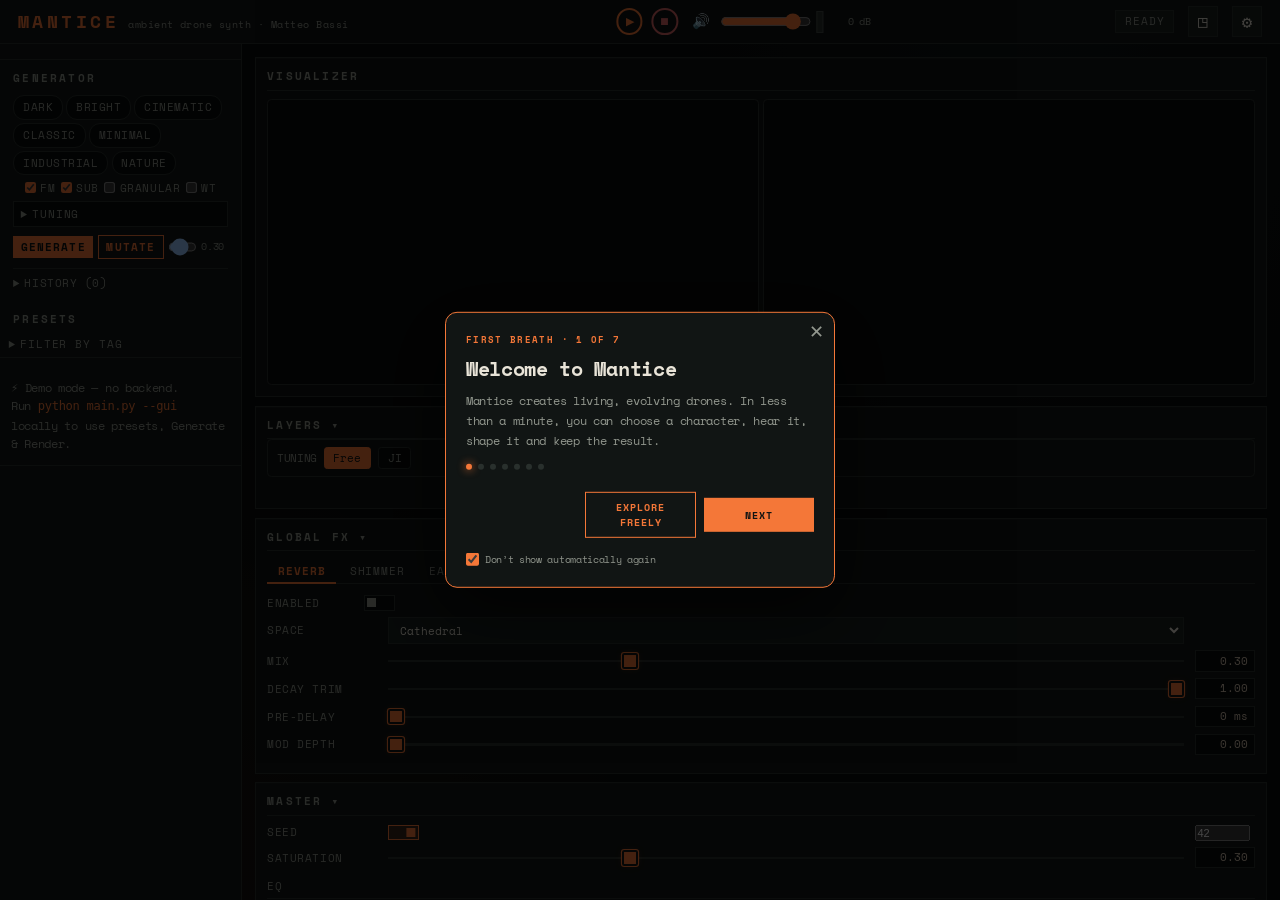
==== commit 21f3168c: "Redesign Mantice guided tours" ====
--- a/engine/static/index.html
+++ b/engine/static/index.html
@@ -1575,6 +1575,7 @@
 .first-guide-close { position:absolute; right:10px; top:8px; border:0; background:none; color:var(--text-dim); font-size:18px; cursor:pointer; }
 .first-guide-kicker { color:var(--accent); font:700 9px 'Space Mono',monospace; letter-spacing:.15em; text-transform:uppercase; }
 .first-guide-card h2 { margin:8px 26px 8px 0; color:var(--text); font-size:20px; }
+.first-guide-card h2:focus { outline:none; }
 .first-guide-card p { min-height:54px; margin:0 0 14px; color:var(--text-dim); font-size:12px; line-height:1.65; }
 .first-guide-dots { display:flex; gap:6px; margin:0 0 16px; }
 .first-guide-dot { width:6px; height:6px; border-radius:50%; background:var(--border); }
@@ -1585,9 +1586,24 @@
 .first-guide-next:disabled { opacity:.45; cursor:default; }
 .first-guide-dismiss { display:flex; align-items:center; gap:6px; margin-top:14px; color:var(--text-dim); font-size:10px; }
 .first-guide-dismiss input { accent-color:var(--accent); }
+.first-guide-chapters { display:grid; grid-template-columns:1fr 1fr; gap:8px; margin:2px 0 16px; }
+.first-guide-chapters[hidden] { display:none; }
+.first-guide-chapter {
+  min-height:82px; padding:10px; text-align:left; cursor:pointer;
+  color:var(--text); background:var(--bg); border:1px solid var(--border); border-radius:6px;
+  font:10px 'Space Mono',monospace;
+}
+.first-guide-chapter:hover, .first-guide-chapter:focus-visible { border-color:var(--accent); outline:none; }
+.first-guide-chapter strong { display:block; margin-bottom:5px; color:var(--accent); font-size:11px; }
+.first-guide-chapter span { display:block; color:var(--text-dim); line-height:1.45; }
+.guide-sr-only {
+  position:absolute; width:1px; height:1px; padding:0; margin:-1px;
+  overflow:hidden; clip:rect(0,0,0,0); white-space:nowrap; border:0;
+}
 @media (max-width:760px) {
   .first-guide-card { left:0; right:0; top:auto; bottom:0; transform:none; width:auto; border-radius:14px 14px 0 0; padding:18px 18px max(18px, env(safe-area-inset-bottom)); }
   .first-guide-card p { min-height:48px; }
+  .first-guide-chapters { grid-template-columns:1fr; max-height:46vh; overflow-y:auto; }
 }
 
 /* ── Gallery Modal ──────────────────────────── */
@@ -2104,7 +2120,7 @@
         <button class="settings-info-btn" id="btn-first-guide">◉ First Breath guide</button>
       </div>
       <div class="settings-row">
-        <button class="settings-info-btn" id="btn-deep-guide">◎ Deep Dive guide</button>
+        <button class="settings-info-btn" id="btn-deep-guide">◎ Deep Dive guides</button>
       </div>
       <div class="settings-divider"></div>
       <div class="settings-row" style="justify-content:space-between;">
@@ -2761,20 +2777,22 @@
 </div>
 
 <!-- First-time guide -->
-<div class="first-guide" id="first-guide" role="dialog" aria-modal="true" aria-labelledby="first-guide-title">
+<div class="first-guide" id="first-guide" role="dialog" aria-modal="false" aria-labelledby="first-guide-title" aria-describedby="first-guide-copy">
   <div class="first-guide-focus" id="first-guide-focus"></div>
   <div class="first-guide-card">
     <button class="first-guide-close" id="first-guide-close" aria-label="Close guide">✕</button>
     <div class="first-guide-kicker" id="first-guide-kicker">First Breath · 1 of 7</div>
-    <h2 id="first-guide-title">Welcome to Mantice</h2>
+    <h2 id="first-guide-title" tabindex="-1">Welcome to Mantice</h2>
     <p id="first-guide-copy"></p>
+    <div class="first-guide-chapters" id="first-guide-chapters" hidden></div>
     <div class="first-guide-dots" id="first-guide-dots" aria-hidden="true"></div>
-    <div class="first-guide-actions">
+    <div class="first-guide-actions" id="first-guide-actions">
       <button class="btn btn-outline" id="first-guide-back">Back</button>
       <button class="btn btn-outline" id="first-guide-explore">Explore freely</button>
       <button class="btn first-guide-next" id="first-guide-next">Next</button>
     </div>
     <label class="first-guide-dismiss"><input type="checkbox" id="first-guide-dismiss" checked> Don’t show automatically again</label>
+    <div class="guide-sr-only" id="first-guide-announcer" aria-live="polite" aria-atomic="true"></div>
   </div>
 </div>
 
@@ -3467,8 +3485,19 @@
   feature_used: {
     feature: ['layer_added', 'layer_copied', 'granular', 'wavetable', 'harmonic_tuning', 'automation', 'morphing', 'journey', 'binaural', 'shimmer', 'layer_mix'],
   },
-  guide_started: { guide: ['first_breath', 'deep_dive'] },
-  guide_completed: { guide: ['first_breath', 'deep_dive'] },
+  guide_started: {
+    guide: ['first_breath', 'deep_dive'],
+    chapter: ['core', 'overview', 'sound_engines', 'movement_effects', 'wavetable_granular', 'automation_journeys'],
+  },
+  guide_step_reached: {
+    guide: ['first_breath', 'deep_dive'],
+    chapter: ['core', 'overview', 'sound_engines', 'movement_effects', 'wavetable_granular', 'automation_journeys'],
+    step: ['1', '2', '3', '4', '5', '6', '7', '8', '9', '10'],
+  },
+  guide_completed: {
+    guide: ['first_breath', 'deep_dive'],
+    chapter: ['core', 'overview', 'sound_engines', 'movement_effects', 'wavetable_granular', 'automation_journeys'],
+  },
   journey_action: { action: ['preview', 'stream', 'render'] },
 });
 
@@ -10406,16 +10435,22 @@
     sidebar: true
   },
   {
-    title: 'Discover three textures',
-    copy: 'Generate creates one preset directly from the selected mood and engine choices, loads it, and starts previewing it.',
+    title: 'Generate a new drone',
+    copy: 'Press Generate to create one preset from the selected mood and engine choices. Mantice loads it and starts previewing it, then you can continue to the final step.',
     selectors: ['#btn-generate'],
-    sidebar: true
+    sidebar: true,
+    action: '#btn-generate',
+    actionLabel: 'Press Generate',
+    advanceOnAction: true
   },
   {
     title: 'Keep your drone',
     copy: 'Open Files to download the audio and its YAML preset, or Share it with the gallery. When you are ready for layers, synthesis, effects, tuning, automation and morphing, open Settings → Deep Dive guide.',
     selectors: ['#btn-share', '#btn-export'],
-    enter: () => $('files-dropdown')?.classList.add('open')
+    enter: () => $('files-dropdown')?.classList.add('open'),
+    action: '#btn-share, #btn-export',
+    actionRequired: false,
+    completeGuideOnAction: true
   }
 ];
 
@@ -10428,66 +10463,200 @@
   document.querySelector(`#layer-params .layer-subtab[data-subtab="${name}"]`)?.click();
 }
 
-const DEEP_DIVE_STEPS = [
+function openDeepDiveGlobalFx(name = 'binaural') {
+  openDeepDiveCard('global-fx-card');
+  document.querySelector(`#global-fx-tabs .layer-subtab[data-gfx="${name}"]`)?.click();
+}
+
+function openDeepDiveAutomation() {
+  openDeepDiveCard('automation-card');
+  if ($('automation-body')) renderAutomationCard();
+}
+
+function openDeepDiveJourney() {
+  openDeepDiveCard('journey-card');
+  renderJourneyCard();
+}
+
+const DEEP_DIVE_SOUND_ENGINE_STEPS = [
   {
-    title: 'Go deeper into Mantice',
-    copy: 'This optional tour maps the deeper sound-design workflow. It changes no parameters, so you can use it with any preset.'
+    title: 'Sound engines and tuning',
+    copy: 'This chapter explores how layers become an ensemble, how each synthesis engine creates tone, and how tuning relates their pitches.'
   },
   {
-    title: 'Build with layers',
-    copy: 'Each layer is an independent instrument with its own engine, pitch, dynamics, placement and effects. Layer tabs choose the voice you are editing; add, mute or solo layers to arrange the ensemble.',
-    selectors: ['#layers-card > h2'],
-    enter: () => openDeepDiveCard('layers-card')
+    title: 'Mix the ensemble',
+    copy: 'Each layer is an independent instrument. Try Solo to hear the active layer by itself; click it again later to restore the full ensemble.',
+    selectors: ['#layer-mute-btn', '#layer-solo-btn', '#layer-add-btn', '#layer-copy-btn'],
+    enter: () => openDeepDiveLayerTab('synth'),
+    action: '#layer-solo-btn',
+    actionLabel: 'Try Solo'
   },
   {
     title: 'Choose a synthesis engine',
-    copy: 'Synth offers four engines: FM for pure-to-metallic spectra; Subtractive for waveform, detune and sub-bass weight; Granular for clouds built from recorded sound; and Wavetable for slowly scanning imported waveform frames. Root, voices and ratios establish the pitch structure.',
-    selectors: ['#layer-params .layer-subtab[data-subtab="synth"]'],
-    enter: () => openDeepDiveLayerTab('synth')
+    copy: 'FM moves from pure to metallic spectra; Subtractive builds detuned waveform weight; Granular turns samples into clouds; Wavetable scans evolving waveform frames. Change the engine to compare its controls.',
+    selectors: ['#layer-params .layer-subtab[data-subtab="synth"]', '#lp-type'],
+    enter: () => openDeepDiveLayerTab('synth'),
+    action: '#lp-type',
+    actionEvent: 'change',
+    actionLabel: 'Change Engine'
+  },
+  {
+    title: 'Tune the relationships',
+    copy: 'Free mode keeps independent frequencies. JI derives every layer from one tonic using pure intervals. Try JI to hear and edit the layers as one harmonic system.',
+    selectors: ['#tuning-panel'],
+    enter: () => openDeepDiveCard('layers-card'),
+    action: '#tuning-ji-btn',
+    actionLabel: 'Try JI'
+  }
+];
+
+const DEEP_DIVE_MOVEMENT_EFFECTS_STEPS = [
+  {
+    title: 'Movement and effects',
+    copy: 'This chapter follows sound from each layer’s filter and spatial motion through the shared effects and master output.'
   },
   {
     title: 'Shape each layer',
-    copy: 'Filter provides LP, HP, BP, Comb and Formant shaping with cutoff LFO movement. Space controls pan, width, trajectory and elevation. FX adds distortion, chorus, flanger and phaser after synthesis and filtering.',
+    copy: 'Filter provides LP, HP, BP, Comb and Formant shaping. Space controls pan, width, trajectories and elevation. Open FX to reach distortion, chorus, flanger and phaser.',
     selectors: ['#layer-params .layer-subtab[data-subtab="filter"]', '#layer-params .layer-subtab[data-subtab="space"]', '#layer-params .layer-subtab[data-subtab="fx"]'],
-    enter: () => openDeepDiveLayerTab('fx')
-  },
-  {
-    title: 'Tune the relationships',
-    copy: 'Free mode keeps independent frequencies. JI derives every layer from one tonic using pure intervals, while the tuning system controls how generated notes are quantized.',
-    selectors: ['#tuning-panel'],
-    enter: () => openDeepDiveCard('layers-card')
+    enter: () => openDeepDiveCard('layers-card'),
+    action: '#layer-params .layer-subtab[data-subtab="fx"]',
+    actionLabel: 'Open Layer FX'
   },
   {
     title: 'Place the sound in a world',
-    copy: 'Global FX combines binaural processing, reverb, shimmer, Earth and Air. These stages define the shared environment around all layers.',
-    selectors: ['#global-fx-card > h2'],
-    enter: () => openDeepDiveCard('global-fx-card')
+    copy: 'Global FX surrounds all layers with binaural movement, reverb, shimmer, Earth and Air. Toggle Binaural to try a shared spatial treatment.',
+    selectors: ['#global-fx-card > h2', '#binaural-toggle'],
+    enter: () => openDeepDiveGlobalFx('binaural'),
+    action: '#binaural-toggle',
+    actionLabel: 'Toggle Binaural'
   },
   {
     title: 'Control the master bus',
-    copy: 'Master EQ balances the spectrum, compression controls peaks and density, and saturation adds warmth. The 0 dB output default preserves export headroom.',
-    selectors: ['#master-card > h2'],
+    copy: 'Master EQ balances the spectrum, compression controls peaks and density, saturation adds warmth, and Output Gain preserves export headroom. The monitor volume changes only what you hear locally.',
+    selectors: ['#master-card > h2', '#output-gain'],
     enter: () => openDeepDiveCard('master-card')
   },
   {
-    title: 'Create long-form evolution',
-    copy: 'Automation moves parameters over the render using breakpoints, curves and slow random walks. Templates provide coherent starting shapes for drone-scale movement.',
-    selectors: ['#automation-card > h2'],
-    enter: () => openDeepDiveCard('automation-card')
+    title: 'Listen to the result',
+    copy: 'Press Play to hear the current drone with its complete effects chain. Stop returns you to silence without changing the preset.',
+    selectors: ['#btn-preview', '#btn-stop'],
+    action: '#btn-preview',
+    actionLabel: 'Press Play'
+  }
+];
+
+const DEEP_DIVE_WAVETABLE_GRANULAR_STEPS = [
+  {
+    title: 'Wavetable and granular',
+    copy: 'This chapter explores Mantice’s sample-based engines: moving through wavetable frames and dissolving recorded sound into granular clouds.'
   },
   {
-    title: 'Branch into journeys',
-    copy: 'Morphing sequences several presets and crossfades between them. Use it for evolving compositions that travel through distinct drone states.',
-    selectors: ['#journey-card > h2'],
-    enter: () => openDeepDiveCard('journey-card')
+    title: 'Choose Wavetable',
+    copy: 'Select Wavetable as the active layer engine. You can then choose a bundled table, upload a WAV, create one with CarveToy, or search Freesound.',
+    selectors: ['#lp-type'],
+    enter: () => openDeepDiveLayerTab('synth'),
+    action: '#lp-type',
+    actionEvent: 'change',
+    actionValue: 'wavetable',
+    actionLabel: 'Select Wavetable',
+    isSatisfied: () => $('lp-type')?.value === 'wavetable'
   },
   {
-    title: 'Render, share and return',
-    copy: 'Files contains audio rendering, preset download, sharing and the gallery. Standard export is 22.05 kHz/16-bit; Hi-Res is 48 kHz/24-bit.',
-    selectors: ['#btn-files'],
+    title: 'Read the wavetable terrain',
+    copy: 'The terrain shows all frames while the cursor shows the frame currently being read. Scan Start and End limit the region; Shape and Direction define how Mantice travels through it. Change Direction to compare the motion.',
+    selectors: ['#wavetable-scope-canvas', '#lp-wavetable_scan_shape', '#lp-wavetable_scan_direction', '#lp-wavetable_scan_rate'],
+    enter: () => openDeepDiveLayerTab('synth'),
+    action: '#lp-wavetable_scan_direction',
+    actionEvent: 'change',
+    actionLabel: 'Change Direction'
+  },
+  {
+    title: 'Shape motion and width',
+    copy: 'Scan Rate moves from near-static cycles into experimental audio rates. Tremor adds occasional frame shake. Unison mode, detune, spread and blend determine whether the table feels precise, smooth or wide.',
+    selectors: ['#lp-wavetable_scan_rate', '#lp-wavetable_tremor_amount', '#lp-wavetable_tremor_rate', '#lp-wavetable_unison_mode']
+  },
+  {
+    title: 'Choose Granular',
+    copy: 'Now select Granular. Grain size, density, position, scatter and pitch spread reshape a source recording into a cloud rather than a conventional sample playback.',
+    selectors: ['#lp-type'],
+    action: '#lp-type',
+    actionEvent: 'change',
+    actionValue: 'granular',
+    actionLabel: 'Select Granular',
+    isSatisfied: () => $('lp-type')?.value === 'granular'
+  },
+  {
+    title: 'Find a source',
+    copy: 'The Source menu contains samples already available to Mantice. Open the search panel to find a CC0 Freesound recording or paste a Freesound sound link.',
+    selectors: ['#lp-source', '#fs-open-btn'],
+    enter: () => openDeepDiveLayerTab('synth'),
+    action: '#fs-open-btn',
+    actionLabel: 'Open Sample Search'
+  }
+];
+
+const DEEP_DIVE_AUTOMATION_JOURNEYS_STEPS = [
+  {
+    title: 'Automation and journeys',
+    copy: 'This chapter creates drone-scale evolution inside one preset, then connects multiple presets into a longer composition.'
+  },
+  {
+    title: 'Create long-form evolution',
+    copy: 'Automation moves parameters through breakpoints or slow random walks. Apply any Quick Set to create a coherent starting movement across the current preset.',
+    selectors: ['#automation-card > h2', '#automation-body .auto-quickset-btn'],
+    enter: openDeepDiveAutomation,
+    action: '#automation-body .auto-quickset-btn',
+    actionLabel: 'Apply a Quick Set'
+  },
+  {
+    title: 'Build a journey',
+    copy: 'Morphing sequences presets and crossfades between them. Add a preset step, then choose its preset, hold time and transition time.',
+    selectors: ['#journey-card > h2', '#journey-body .journey-add-btn'],
+    enter: openDeepDiveJourney,
+    action: '#journey-body .journey-add-btn',
+    actionLabel: 'Add a Preset Step'
+  },
+  {
+    title: 'Preview, stream or render',
+    copy: 'With at least two configured steps, the top Play control streams the Journey and Render creates the complete composition. Loop and Ping-pong keep moving between presets; Once makes a fixed arc.',
+    selectors: ['#btn-preview', '#btn-files'],
     enter: () => $('files-dropdown')?.classList.add('open')
   }
 ];
+
+const DEEP_DIVE_CHAPTERS = [
+  {
+    id: 'sound_engines',
+    title: 'Sound Engines & Tuning',
+    summary: 'Layers, soloing, FM/Sub/Granular/Wavetable choices and harmonic relationships.',
+    steps: DEEP_DIVE_SOUND_ENGINE_STEPS,
+  },
+  {
+    id: 'movement_effects',
+    title: 'Movement & Effects',
+    summary: 'Layer shaping, spatial motion, global effects, mastering and monitoring.',
+    steps: DEEP_DIVE_MOVEMENT_EFFECTS_STEPS,
+  },
+  {
+    id: 'wavetable_granular',
+    title: 'Wavetable & Granular',
+    summary: 'Terrain, scanning, Tremor, unison, sample sources and Freesound.',
+    steps: DEEP_DIVE_WAVETABLE_GRANULAR_STEPS,
+  },
+  {
+    id: 'automation_journeys',
+    title: 'Automation & Journeys',
+    summary: 'Slow parameter evolution, morphing steps and long-form rendering.',
+    steps: DEEP_DIVE_AUTOMATION_JOURNEYS_STEPS,
+  },
+];
+
+const DEEP_DIVE_MENU_STEPS = [{
+  title: 'Choose a Deep Dive',
+  copy: 'Pick one focused chapter. Each chapter is optional, hands-on, and can be reopened from Settings whenever you want to explore another part of Mantice.',
+  chapters: DEEP_DIVE_CHAPTERS,
+}];
 
 let firstGuideIndex = 0;
 let firstGuideCompletedActions = new Set();
@@ -10495,6 +10664,12 @@
 let activeGuideSteps = FIRST_GUIDE_STEPS;
 let activeGuideName = 'First Breath';
 let activeGuideIsFirst = true;
+let activeGuideChapter = 'core';
+let guideStepsTracked = new Set();
+let guidePreviouslyFocused = null;
+let firstGuideActionCleanup = null;
+let firstGuideResizeObserver = null;
+let firstGuidePositionFrame = null;
 
 function firstGuideStoreComplete() {
   try { localStorage.setItem(FIRST_GUIDE_STORAGE_KEY, '1'); } catch (_) {}
@@ -10524,6 +10699,89 @@
   });
 }
 
+function scheduleFirstGuidePosition() {
+  if (firstGuidePositionFrame) cancelAnimationFrame(firstGuidePositionFrame);
+  firstGuidePositionFrame = requestAnimationFrame(() => {
+    firstGuidePositionFrame = null;
+    if ($('first-guide').classList.contains('open')) positionFirstGuideFocus();
+  });
+}
+
+function observeFirstGuideLayout(elements) {
+  firstGuideResizeObserver?.disconnect();
+  firstGuideResizeObserver = null;
+  if (typeof ResizeObserver !== 'function') return;
+  firstGuideResizeObserver = new ResizeObserver(scheduleFirstGuidePosition);
+  firstGuideResizeObserver.observe(document.body);
+  firstGuideResizeObserver.observe($('first-guide').querySelector('.first-guide-card'));
+  elements.forEach(element => firstGuideResizeObserver.observe(element));
+}
+
+function activeGuideAnalyticsProperties() {
+  return {
+    guide: activeGuideIsFirst ? 'first_breath' : 'deep_dive',
+    chapter: activeGuideChapter,
+  };
+}
+
+function completeFirstGuideAction() {
+  firstGuideCompletedActions.add(firstGuideIndex);
+  const next = $('first-guide-next');
+  next.disabled = false;
+  next.textContent = firstGuideIndex === activeGuideSteps.length - 1 ? 'Finish' : 'Next';
+}
+
+function bindFirstGuideAction(step) {
+  firstGuideActionCleanup?.();
+  firstGuideActionCleanup = null;
+  if (!step.action) return;
+  const targets = [...document.querySelectorAll(step.action)];
+  if (!targets.length) {
+    completeFirstGuideAction();
+    return;
+  }
+  const eventName = step.actionEvent || 'click';
+  const handler = event => {
+    if (!$('first-guide').classList.contains('open')) return;
+    if (step.actionValue != null && String(event.currentTarget.value) !== String(step.actionValue)) return;
+    if (step.completeGuideOnAction) {
+      closeFirstGuide(true);
+      return;
+    }
+    completeFirstGuideAction();
+    if (step.advanceOnAction && firstGuideIndex < activeGuideSteps.length - 1) {
+      const completedIndex = firstGuideIndex;
+      setTimeout(() => {
+        if ($('first-guide').classList.contains('open') && firstGuideIndex === completedIndex) {
+          firstGuideIndex++;
+          renderFirstGuideStep();
+        }
+      }, 350);
+    }
+    scheduleFirstGuidePosition();
+  };
+  targets.forEach(target => target.addEventListener(eventName, handler));
+  firstGuideActionCleanup = () => targets.forEach(target => target.removeEventListener(eventName, handler));
+  if (step.isSatisfied?.()) completeFirstGuideAction();
+}
+
+function renderDeepDiveChapterMenu(chapters) {
+  const container = $('first-guide-chapters');
+  container.replaceChildren();
+  chapters.forEach(chapter => {
+    const button = document.createElement('button');
+    button.type = 'button';
+    button.className = 'first-guide-chapter';
+    const title = document.createElement('strong');
+    title.textContent = chapter.title;
+    const summary = document.createElement('span');
+    summary.textContent = chapter.summary;
+    button.append(title, summary);
+    button.addEventListener('click', () => openDeepDiveChapter(chapter.id));
+    container.appendChild(button);
+  });
+}
+
 function renderFirstGuideStep() {
   const step = activeGuideSteps[firstGuideIndex];
   if (step.sidebar && innerWidth <= 760) document.querySelector('aside')?.classList.add('sidebar-open');
@@ -10535,57 +10793,121 @@
   $('first-guide-kicker').textContent = `${activeGuideName} · ${firstGuideIndex + 1} of ${activeGuideSteps.length}`;
   $('first-guide-title').textContent = step.title;
   $('first-guide-copy').textContent = step.copy;
-  $('first-guide-back').style.visibility = firstGuideIndex ? 'visible' : 'hidden';
+  $('first-guide-announcer').textContent = `${step.title}. ${step.copy}`;
+  const chapters = Array.isArray(step.chapters) ? step.chapters : [];
+  const isChapterMenu = chapters.length > 0;
+  $('first-guide-actions').style.display = isChapterMenu ? 'none' : '';
+  $('first-guide-chapters').hidden = !isChapterMenu;
+  if (isChapterMenu) renderDeepDiveChapterMenu(chapters);
+  $('first-guide-back').style.visibility = !isChapterMenu && firstGuideIndex ? 'visible' : 'hidden';
   $('first-guide-explore').style.display = activeGuideIsFirst && !firstGuideIndex ? '' : 'none';
   const next = $('first-guide-next');
+  next.style.display = isChapterMenu ? 'none' : '';
   next.textContent = firstGuideIndex === activeGuideSteps.length - 1 ? 'Finish' : 'Next';
-  next.disabled = Boolean(step.action && !firstGuideCompletedActions.has(firstGuideIndex));
+  next.disabled = Boolean(step.action && step.actionRequired !== false && !firstGuideCompletedActions.has(firstGuideIndex));
   if (next.disabled) next.textContent = step.actionLabel || 'Try it first';
+  $('first-guide-dots').style.display = isChapterMenu ? 'none' : '';
   $('first-guide-dots').innerHTML = activeGuideSteps.map((_, index) =>
     `<span class="first-guide-dot${index === firstGuideIndex ? ' active' : ''}"></span>`).join('');
 
-  const firstTarget = step.selectors?.map(selector => document.querySelector(selector)).find(Boolean);
+  const targetElements = (step.selectors || []).map(selector => document.querySelector(selector)).filter(Boolean);
+  const firstTarget = targetElements[0];
   firstTarget?.scrollIntoView({ behavior: 'smooth', block: 'center', inline: 'center' });
-  requestAnimationFrame(positionFirstGuideFocus);
-  setTimeout(positionFirstGuideFocus, 280);
+  bindFirstGuideAction(step);
+  observeFirstGuideLayout(targetElements);
+  const stepKey = `${activeGuideChapter}:${firstGuideIndex + 1}`;
+  if (!guideStepsTracked.has(stepKey)) {
+    guideStepsTracked.add(stepKey);
+    trackUsage('guide_step_reached', {
+      ...activeGuideAnalyticsProperties(),
+      step: String(firstGuideIndex + 1),
+    });
+  }
+  scheduleFirstGuidePosition();
+  setTimeout(scheduleFirstGuidePosition, 280);
+  requestAnimationFrame(() => $('first-guide-title').focus());
 }
 
 function closeFirstGuide(alwaysComplete = false) {
   if (activeGuideIsFirst && (alwaysComplete || $('first-guide-dismiss').checked)) firstGuideStoreComplete();
   if (alwaysComplete) {
-    trackUsage('guide_completed', { guide: activeGuideIsFirst ? 'first_breath' : 'deep_dive' });
+    trackUsage('guide_completed', activeGuideAnalyticsProperties());
   }
   $('first-guide').classList.remove('open', 'no-target');
   $('first-guide-focus').style.display = 'none';
+  $('first-guide-chapters').replaceChildren();
   $('files-dropdown')?.classList.remove('open');
   document.querySelector('aside')?.classList.remove('sidebar-open');
+  firstGuideActionCleanup?.();
+  firstGuideActionCleanup = null;
+  firstGuideResizeObserver?.disconnect();
+  firstGuideResizeObserver = null;
+  if (firstGuidePositionFrame) cancelAnimationFrame(firstGuidePositionFrame);
+  firstGuidePositionFrame = null;
   if (firstGuidePositionHandler) {
     window.removeEventListener('resize', firstGuidePositionHandler);
     window.removeEventListener('scroll', firstGuidePositionHandler, true);
   }
   firstGuidePositionHandler = null;
-}
-
-function openGuide(steps, name, isFirst = false) {
+  const focusTarget = guidePreviouslyFocused;
+  guidePreviouslyFocused = null;
+  if (focusTarget?.isConnected) requestAnimationFrame(() => focusTarget.focus());
+}
+
+function openGuide(steps, name, isFirst = false, chapter = isFirst ? 'core' : 'overview') {
+  const wasOpen = $('first-guide').classList.contains('open');
+  if (!wasOpen) guidePreviouslyFocused = document.activeElement;
   $('docs-overlay')?.classList.remove('open');
   $('settings-dropdown')?.classList.remove('open');
   activeGuideSteps = steps;
   activeGuideName = name;
   activeGuideIsFirst = isFirst;
-  trackUsage('guide_started', { guide: isFirst ? 'first_breath' : 'deep_dive' });
+  activeGuideChapter = chapter;
+  trackUsage('guide_started', activeGuideAnalyticsProperties());
   firstGuideIndex = 0;
   firstGuideCompletedActions = new Set();
+  guideStepsTracked = new Set();
   $('first-guide-dismiss').parentElement.style.display = isFirst ? '' : 'none';
   $('first-guide').classList.add('open');
-  firstGuidePositionHandler = positionFirstGuideFocus;
-  window.addEventListener('resize', firstGuidePositionHandler);
-  window.addEventListener('scroll', firstGuidePositionHandler, true);
+  if (!wasOpen) {
+    firstGuidePositionHandler = scheduleFirstGuidePosition;
+    window.addEventListener('resize', firstGuidePositionHandler);
+    window.addEventListener('scroll', firstGuidePositionHandler, true);
+  }
   renderFirstGuideStep();
-  $('first-guide-next').focus();
-}
-
-function openFirstGuide() { openGuide(FIRST_GUIDE_STEPS, 'First Breath', true); }
-function openDeepDiveGuide() { openGuide(DEEP_DIVE_STEPS, 'Deep Dive', false); }
+}
+
+function openFirstGuide() { openGuide(FIRST_GUIDE_STEPS, 'First Breath', true, 'core'); }
+function openDeepDiveGuide() { openGuide(DEEP_DIVE_MENU_STEPS, 'Deep Dive', false, 'overview'); }
+
+function openDeepDiveChapter(chapterId) {
+  const chapter = DEEP_DIVE_CHAPTERS.find(candidate => candidate.id === chapterId);
+  if (!chapter) return;
+  openGuide(chapter.steps, `Deep Dive · ${chapter.title}`, false, chapter.id);
+}
+
+function firstGuideFocusableElements() {
+  const cardFocusable = [...$('first-guide').querySelectorAll(
+    '.first-guide-card button:not([disabled]):not([hidden]), .first-guide-card input:not([disabled]), .first-guide-card [tabindex]:not([tabindex="-1"])'
+  )].filter(element => getComputedStyle(element).display !== 'none');
+  const actionSelector = activeGuideSteps[firstGuideIndex]?.action;
+  const actionTargets = actionSelector
+    ? [...document.querySelectorAll(actionSelector)].filter(element => !element.disabled && getComputedStyle(element).display !== 'none')
+    : [];
+  return [...actionTargets, ...cardFocusable];
+}
+
+function trapFirstGuideFocus(event) {
+  if (event.key !== 'Tab' || !$('first-guide').classList.contains('open')) return;
+  const focusable = firstGuideFocusableElements();
+  if (!focusable.length) return;
+  const currentIndex = focusable.indexOf(document.activeElement);
+  const nextIndex = event.shiftKey
+    ? (currentIndex <= 0 ? focusable.length - 1 : currentIndex - 1)
+    : (currentIndex < 0 || currentIndex === focusable.length - 1 ? 0 : currentIndex + 1);
+  event.preventDefault();
+  focusable[nextIndex].focus();
+}
 
 function initFirstGuide() {
   // The application uses CSS zoom on <body>. Moving the fixed guide beside
@@ -10602,23 +10924,10 @@
     if (firstGuideIndex === activeGuideSteps.length - 1) closeFirstGuide(true);
     else { firstGuideIndex++; renderFirstGuideStep(); }
   });
-  FIRST_GUIDE_STEPS.forEach((step, index) => {
-    if (!step.action) return;
-    document.querySelector(step.action)?.addEventListener('click', () => {
-      if (!$('first-guide').classList.contains('open') || activeGuideSteps !== FIRST_GUIDE_STEPS || firstGuideIndex !== index) return;
-      firstGuideCompletedActions.add(index);
-      $('first-guide-next').disabled = false;
-      $('first-guide-next').textContent = 'Next';
-    });
-  });
-  $('btn-generate').addEventListener('click', () => {
-    if ($('first-guide').classList.contains('open') && activeGuideSteps === FIRST_GUIDE_STEPS && firstGuideIndex === 5) closeFirstGuide(true);
-  });
-  ['btn-share', 'btn-export'].forEach(id => $(id).addEventListener('click', () => {
-    if ($('first-guide').classList.contains('open') && activeGuideSteps === FIRST_GUIDE_STEPS && firstGuideIndex === 6) closeFirstGuide(true);
-  }));
   document.addEventListener('keydown', event => {
-    if (event.key === 'Escape' && $('first-guide').classList.contains('open')) closeFirstGuide(false);
+    if (!$('first-guide').classList.contains('open')) return;
+    if (event.key === 'Escape') closeFirstGuide(false);
+    else trapFirstGuideFocus(event);
   });
 
   const isSharedLink = window.location.hash.includes('shared=');
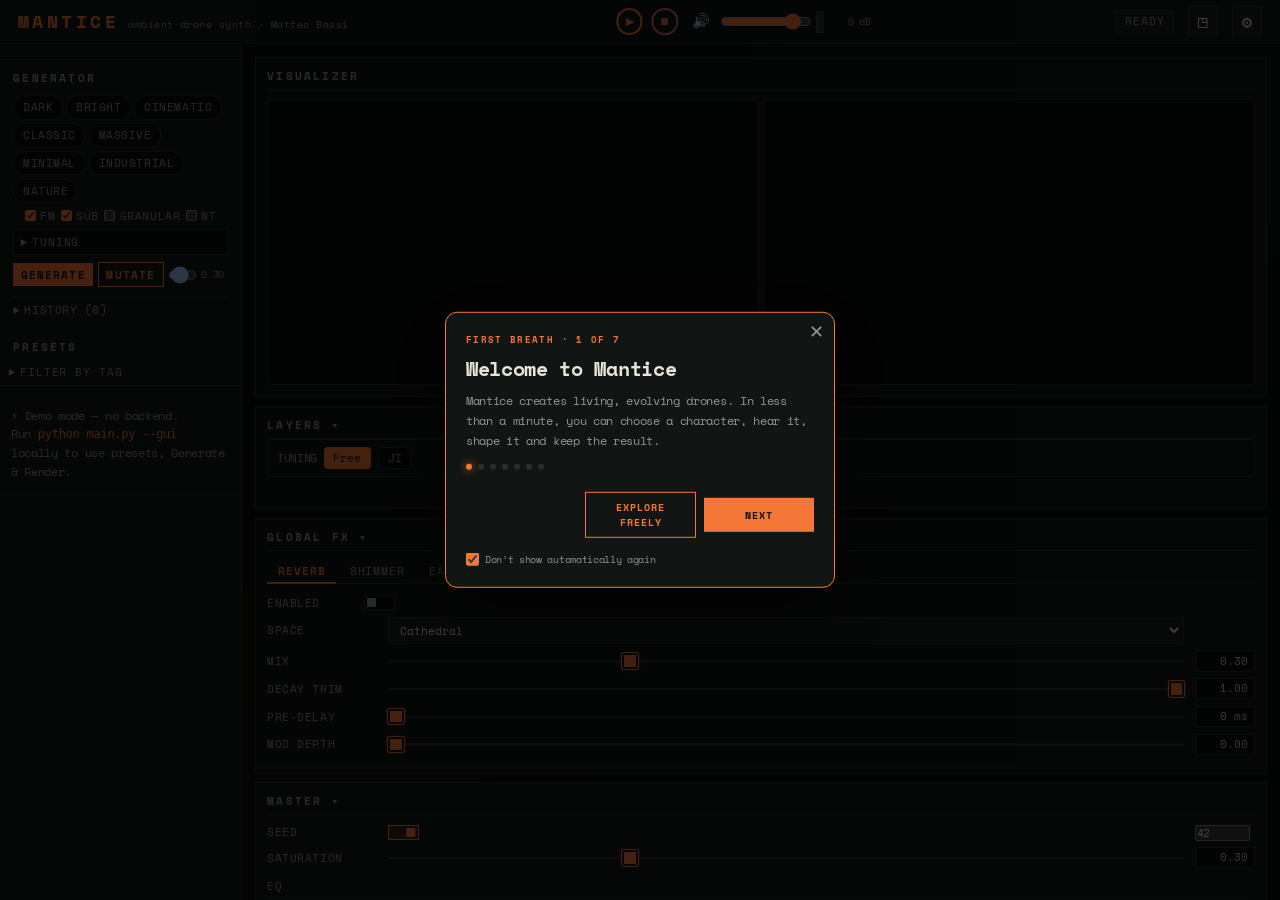
==== commit c17fea76: "Add Massive generator textures and curated drone presets" ====
--- a/engine/static/index.html
+++ b/engine/static/index.html
@@ -43,7 +43,11 @@
   "author": {
     "@type": "Person",
     "name": "Matteo Bassi",
-    "url": "https://github.com/bassimatte"
+    "url": "https://bassimatte.github.io/",
+    "sameAs": [
+      "https://github.com/bassimatte",
+      "https://freesound.org/people/bassimat/"
+    ]
   },
   "codeRepository": "https://github.com/bassimatte/mantice",
   "featureList": [
@@ -59,6 +63,7 @@
 </script>
 <link rel="icon" type="image/x-icon" href="favicon.ico">
 <link rel="icon" type="image/png" href="favicon.png">
+<link rel="apple-touch-icon" href="mantice-icon.png">
 <style>
 @import url('https://fonts.googleapis.com/css2?family=Space+Mono:wght@400;700&display=swap');
 
@@ -240,6 +245,15 @@
   color: var(--text-dim);
   letter-spacing: 0.05em;
   font-weight: 400;
+}
+.creator-link {
+  color: inherit;
+  text-decoration: none;
+  transition: color 0.2s ease;
+}
+.creator-link:hover,
+.creator-link:focus-visible {
+  color: var(--accent);
 }
 header .status {
   margin-left: auto;
@@ -1616,6 +1630,22 @@
 .render-info-quality strong { display:block; margin-bottom:4px; color:var(--accent); font-size:10px; text-transform:uppercase; }
 .render-info-actions { display:flex; justify-content:flex-end; gap:8px; flex-wrap:wrap; }
 @media (max-width:560px) { .render-info-quality { grid-template-columns:1fr; } .render-info-actions .btn { flex:1 1 100%; } }
+.support-modal { width:min(520px, 92vw); }
+.support-modal .docs-header h2 { letter-spacing:0.04em; }
+.support-body { padding:22px; color:var(--text); }
+.support-kicker { margin:0 0 14px; color:var(--accent); font-size:9px; letter-spacing:0.14em; text-transform:uppercase; }
+.support-copy { margin:0; color:var(--text); font-size:13px; line-height:1.7; }
+.support-note { margin:13px 0 0; color:var(--text-dim); font-size:11px; line-height:1.6; }
+.support-actions { display:flex; gap:8px; margin-top:20px; }
+.support-actions .btn { flex:1; text-align:center; text-decoration:none; }
+.support-optout { display:block; margin:14px auto 0; padding:4px; border:0; background:none; color:var(--text-dim); font:9px 'Space Mono',monospace; text-decoration:underline; cursor:pointer; }
+.support-optout:hover, .support-optout:focus-visible { color:var(--accent); }
+@media (max-width:560px) {
+  #support-overlay { align-items:flex-end; }
+  .support-modal { width:100vw; max-width:none; margin:0; border-right:0; border-bottom:0; border-left:0; }
+  .support-actions { flex-direction:column; }
+  .support-actions .btn { min-height:42px; }
+}
 .candidate-modal .docs-header { justify-content: flex-end; padding: 8px 12px; }
 .candidate-grid { display: grid; grid-template-columns: repeat(3, minmax(0, 1fr)); gap: 10px; padding: 14px; overflow-y: auto; }
 .candidate-card { display: flex; flex-direction: column; min-width: 0; padding: 12px; background: var(--bg); border: 1px solid var(--border); border-top: 3px solid var(--candidate-accent, var(--accent)); }
@@ -2011,6 +2041,72 @@
 .journey-note { font-size:10px; color:var(--text-dim); margin:0; line-height:1.5; }
 .journey-empty { font-size:11px; color:var(--text-dim); text-align:center; padding:12px 0; }
 
+/* About Mantice */
+.about-mantice {
+  margin-top: 10px;
+  padding: clamp(24px, 4vw, 48px);
+  border: 1px solid var(--border);
+  background:
+    linear-gradient(135deg, color-mix(in srgb, var(--accent) 5%, transparent), transparent 42%),
+    var(--surface);
+}
+.about-mantice-kicker {
+  margin: 0 0 22px;
+  color: var(--accent);
+  font-size: 9px;
+  letter-spacing: 0.18em;
+  text-transform: uppercase;
+}
+.about-mantice-grid {
+  display: grid;
+  grid-template-columns: minmax(210px, 0.75fr) minmax(320px, 1.25fr);
+  gap: clamp(28px, 5vw, 72px);
+}
+.about-mantice h2 {
+  max-width: 520px;
+  margin: 0;
+  color: var(--text);
+  font-size: clamp(24px, 3vw, 42px);
+  font-weight: 400;
+  letter-spacing: -0.05em;
+  line-height: 1.05;
+}
+.about-mantice-copy { max-width: 720px; }
+.about-mantice-copy h3 {
+  margin: 0 0 7px;
+  color: var(--text);
+  font-size: 10px;
+  font-weight: 700;
+  letter-spacing: 0.12em;
+  text-transform: uppercase;
+}
+.about-mantice-copy p {
+  margin: 0 0 22px;
+  color: var(--text-dim);
+  font-size: 12px;
+  line-height: 1.75;
+}
+.about-mantice-links {
+  display: flex;
+  flex-wrap: wrap;
+  gap: 12px 26px;
+  padding-top: 18px;
+  border-top: 1px solid var(--border);
+}
+.about-mantice-links a {
+  color: var(--text);
+  font-size: 9px;
+  letter-spacing: 0.1em;
+  text-decoration: none;
+  text-transform: uppercase;
+}
+.about-mantice-links a:hover,
+.about-mantice-links a:focus-visible { color: var(--accent); }
+@media (max-width: 760px) {
+  .about-mantice { padding: 24px 18px; }
+  .about-mantice-grid { grid-template-columns: 1fr; }
+}
+
 /* ── Automation context bar (Morphing per-step editing) ──────────────────── */
 .auto-ctx-bar {
   display:flex; align-items:center; gap:6px; margin-bottom:10px;
@@ -2037,7 +2133,12 @@
 <header>
   <div class="header-brand">
     <h1>MANTICE</h1>
-    <span class="header-byline">ambient drone synth · Matteo Bassi</span>
+    <span class="header-byline">
+      ambient drone synth ·
+      <a class="creator-link" href="https://bassimatte.github.io/">
+        Matteo Bassi
+      </a>
+    </span>
     <span class="dirty-badge" id="dirty-indicator" style="display:none">MODIFIED</span>
   </div>
   <button class="hamburger" id="btn-hamburger">☰</button>
@@ -2122,6 +2223,9 @@
       <div class="settings-row">
         <button class="settings-info-btn" id="btn-deep-guide">◎ Deep Dive guides</button>
       </div>
+      <div class="settings-row">
+        <a class="settings-info-btn" id="btn-support-settings" href="https://bassimatte.github.io/support/" target="_blank" rel="noopener" style="text-decoration:none;">♡ Support Mantice</a>
+      </div>
       <div class="settings-divider"></div>
       <div class="settings-row" style="justify-content:space-between;">
         <span class="settings-label" style="font-size:10px;">Code</span>
@@ -2330,8 +2434,22 @@
           directly by Python without rebuilding the file.</p>
         </div>
 
-        <p class="docs-note" style="margin-top: 20px; font-style: normal; text-align: center;">
-          Created by <strong>Matteo Bassi</strong> — <a href="https://github.com/bassimatte/mantice" target="_blank" style="color: var(--accent);">github.com/bassimatte/mantice</a>
+        <p class="docs-note" style="margin-top:20px; font-style:normal; text-align:center;">
+          Created by
+          <a href="https://bassimatte.github.io/" style="color:var(--accent)">
+            Matteo Bassi
+          </a>
+          ·
+          <a href="https://bassimatte.github.io/#instruments" style="color:var(--accent)">
+            More tools by Matteo Bassi ↗
+          </a>
+          ·
+          <a href="https://github.com/bassimatte/mantice"
+             target="_blank"
+             rel="noopener"
+             style="color:var(--accent)">
+            Source code ↗
+          </a>
         </p>
       </div>
 
@@ -2736,6 +2854,7 @@
           <p>The public MANTICE website uses <a href="https://umami.is/" target="_blank" rel="noopener" style="color:var(--accent)">Umami</a> for anonymous, aggregate usage statistics. Umami does not use cookies, fingerprint visitors, or track people across websites.</p>
           <p>MANTICE records only predefined actions and coarse categories: for example starting audio, reaching listening milestones, loading a preset category, completing or failing a major workflow, opening the gallery, first using a major feature, or completing a render. Performance and failure data is bucketed; exact timings and error messages are not sent. MANTICE does not send preset names, creator names, sound parameters, imported filenames, search text, audio, samples, wavetables, or free-form user content.</p>
           <p>Analytics runs only on the official <code>bassimatte.github.io</code> website. Local browser and Python installations, repository forks, and preview deployments are not tracked. URL query strings and fragments are excluded, and browser Do Not Track preferences are respected.</p>
+          <p>The official website keeps a small support-reminder state in your browser after substantial hosted playback or rendering. That state stays on your device, is never sent to analytics, does not identify you, and can be disabled permanently with <em>Don’t ask again</em>.</p>
         </div>
       </div>
 
@@ -2804,6 +2923,7 @@
       <button class="mood-btn" data-mood="bright">bright</button>
       <button class="mood-btn" data-mood="cinematic">cinematic</button>
       <button class="mood-btn" data-mood="classic">classic</button>
+      <button class="mood-btn" data-mood="massive" title="Deep, dense ambient drones — choose Weight, Pressure or Space">massive</button>
       <button class="mood-btn" data-mood="minimal">minimal</button>
       <button class="mood-btn" data-mood="industrial">industrial</button>
       <button class="mood-btn" data-mood="nature">nature</button>
@@ -3167,7 +3287,51 @@
     <h2>Morphing <span id="journey-duration-badge" style="font-size:10px;color:var(--accent);font-weight:normal;margin-left:4px"></span></h2>
     <div id="journey-body"></div>
   </div>
+
+  <section class="about-mantice" aria-labelledby="about-mantice-title">
+    <p class="about-mantice-kicker">About the instrument</p>
+    <div class="about-mantice-grid">
+      <h2 id="about-mantice-title">A generative ambient drone synthesizer for evolving sound.</h2>
+      <div class="about-mantice-copy">
+        <h3>What Mantice creates</h3>
+        <p>Mantice is a free, open-source ambient drone synthesizer that runs directly in the browser. It creates slowly evolving soundscapes by combining FM, subtractive, granular and wavetable synthesis.</p>
+
+        <h3>How it works</h3>
+        <p>Each preset is built from independent layers with their own pitch, timbre, movement and spatial position. Filters, modulation, effects and parameter automation allow the sound to keep changing without relying on a conventional musical sequence.</p>
+
+        <h3>What you can use it for</h3>
+        <p>Mantice can generate material for ambient composition, installations, meditation, cinematic backgrounds and experimental sound design. Explore existing presets, create new variations and render the results as audio files.</p>
+
+        <div class="about-mantice-links">
+          <a href="https://freesound.org/people/bassimat/packs/45706/" target="_blank" rel="noopener">Listen to Mantice sounds ↗</a>
+          <a href="https://github.com/bassimatte/mantice" target="_blank" rel="noopener">View source ↗</a>
+          <a href="https://bassimatte.github.io/#instruments">More tools by Matteo Bassi ↗</a>
+          <a id="support-about-link" href="https://bassimatte.github.io/support/" target="_blank" rel="noopener">Support Mantice ↗</a>
+        </div>
+      </div>
+    </div>
+  </section>
 </main>
+
+<!-- Voluntary support request — appears only after substantial hosted use -->
+<div class="docs-overlay" id="support-overlay" aria-hidden="true">
+  <div class="docs-modal support-modal" role="dialog" aria-modal="true" aria-labelledby="support-title" aria-describedby="support-copy">
+    <div class="docs-header">
+      <h2 id="support-title">Help keep Mantice online</h2>
+      <button class="docs-close" id="support-close" aria-label="Close support request">✕</button>
+    </div>
+    <div class="support-body">
+      <p class="support-kicker">Free · open source · no ads</p>
+      <p class="support-copy" id="support-copy">Streaming and rendering audio use a paid server. If Mantice has been useful to you, a small contribution helps cover those costs and keeps it freely available to everyone.</p>
+      <p class="support-note">Supporting is entirely optional. Nothing is locked, and your completed action is never interrupted.</p>
+      <div class="support-actions">
+        <a class="btn" id="support-open" href="https://bassimatte.github.io/support/" target="_blank" rel="noopener">Support Mantice ↗</a>
+        <button class="btn btn-outline" id="support-later">Not now</button>
+      </div>
+      <button class="support-optout" id="support-optout">Don’t ask again</button>
+    </div>
+  </div>
+</div>
 
 <!-- Website render information -->
 <div class="docs-overlay" id="render-info-overlay">
@@ -3452,6 +3616,11 @@
     playback: ['stream', 'segmented', 'rendered', 'journey_preview', 'journey_stream'],
     startup: ['fast', 'medium', 'slow'],
   },
+  playback_requested: { playback: ['stream', 'segmented', 'rendered'] },
+  playback_failed: {
+    playback: ['stream', 'segmented', 'rendered'],
+    reason: ['network', 'decode', 'timeout', 'unsupported', 'unknown'],
+  },
   playback_milestone: {
     duration: ['30s', '2m', '5m'],
     source: ['official', 'community', 'local', 'gallery', 'generator', 'mutation', 'journey', 'unknown'],
@@ -3461,7 +3630,7 @@
     category: ['essential', 'cinematic', 'subharmonic', 'sacred', 'experimental', 'community', 'local', 'other'],
   },
   generator_completed: {
-    mood: ['minimal', 'dark', 'bright', 'cinematic', 'classic', 'industrial', 'nature', 'custom', 'other'],
+    mood: ['minimal', 'dark', 'bright', 'cinematic', 'classic', 'massive', 'industrial', 'nature', 'custom', 'other'],
     fm: ['on', 'off'], subtractive: ['on', 'off'], granular: ['on', 'off'], wavetable: ['on', 'off'],
   },
   candidate_selected: { texture: ['A', 'B', 'C'] },
@@ -3499,6 +3668,9 @@
     chapter: ['core', 'overview', 'sound_engines', 'movement_effects', 'wavetable_granular', 'automation_journeys'],
   },
   journey_action: { action: ['preview', 'stream', 'render'] },
+  support_prompt_shown: { trigger: ['listening', 'render'] },
+  support_action: { action: ['opened', 'later', 'closed', 'opted_out'] },
+  support_link_opened: { source: ['prompt', 'about', 'settings'] },
 });
 
 const pendingAnalyticsEvents = [];
@@ -3556,6 +3728,154 @@
 
 initAnalytics();
 
+// ── Voluntary support prompt ────────────────────────────────────────────────
+// The counter is local to this browser. It estimates hosted synthesis work;
+// it is never sent to analytics and never changes access to the instrument.
+const MANTICE_SUPPORT_URL = 'https://bassimatte.github.io/support/';
+const MANTICE_SUPPORT_STATE_KEY = 'mantice_support_v1';
+const SUPPORT_INITIAL_UNITS = 15;
+const SUPPORT_SNOOZE_UNITS = 20;
+const SUPPORT_SNOOZE_MS = 14 * 24 * 60 * 60 * 1000;
+const SUPPORT_THANKS_MS = 365 * 24 * 60 * 60 * 1000;
+const SUPPORT_YEAR_MS = 365 * 24 * 60 * 60 * 1000;
+const SUPPORT_MAX_SHOWS_PER_YEAR = 2;
+let supportPlaybackStartedAt = 0;
+let supportPromptTimer = null;
+
+function supportPromptIsHosted() {
+  return Boolean(MANTICE_API_BASE) && location.hostname === MANTICE_ANALYTICS_HOST &&
+    (location.pathname === MANTICE_ANALYTICS_PATH ||
+      location.pathname.startsWith(`${MANTICE_ANALYTICS_PATH}/`));
+}
+
+function defaultSupportState() {
+  return {
+    units: 0,
+    nextUnits: SUPPORT_INITIAL_UNITS,
+    snoozeUntil: 0,
+    suppressUntil: 0,
+    optedOut: false,
+    shownAt: [],
+  };
+}
+
+function readSupportState() {
+  if (!supportPromptIsHosted()) return null;
+  try {
+    const stored = JSON.parse(localStorage.getItem(MANTICE_SUPPORT_STATE_KEY) || '{}');
+    const state = { ...defaultSupportState(), ...stored };
+    state.units = Math.max(0, Number(state.units) || 0);
+    state.nextUnits = Math.max(SUPPORT_INITIAL_UNITS, Number(state.nextUnits) || SUPPORT_INITIAL_UNITS);
+    state.snoozeUntil = Math.max(0, Number(state.snoozeUntil) || 0);
+    state.suppressUntil = Math.max(0, Number(state.suppressUntil) || 0);
+    state.optedOut = state.optedOut === true;
+    state.shownAt = Array.isArray(state.shownAt)
+      ? state.shownAt.map(Number).filter(Number.isFinite)
+      : [];
+    return state;
+  } catch (_) {
+    return null;
+  }
+}
+
+function writeSupportState(state) {
+  try {
+    localStorage.setItem(MANTICE_SUPPORT_STATE_KEY, JSON.stringify(state));
+    return true;
+  } catch (_) {
+    return false;
+  }
+}
+
+function addSupportUnits(units) {
+  const amount = Number(units);
+  if (!Number.isFinite(amount) || amount <= 0) return false;
+  const state = readSupportState();
+  if (!state) return false;
+  state.units += amount;
+  return writeSupportState(state);
+}
+
+function startSupportPlaybackMeter(playback) {
+  finishSupportPlaybackMeter();
+  if (!supportPromptIsHosted() || !['stream', 'segmented', 'journey_stream'].includes(playback)) return;
+  supportPlaybackStartedAt = Date.now();
+}
+
+function finishSupportPlaybackMeter() {
+  if (!supportPlaybackStartedAt) return 0;
+  const elapsedMinutes = Math.max(0, Date.now() - supportPlaybackStartedAt) / 60000;
+  supportPlaybackStartedAt = 0;
+  addSupportUnits(elapsedMinutes);
+  return elapsedMinutes;
+}
+
+function supportPromptCanShow(state) {
+  const now = Date.now();
+  state.shownAt = state.shownAt.filter(timestamp => timestamp > now - SUPPORT_YEAR_MS);
+  return !state.optedOut &&
+    now >= state.snoozeUntil &&
+    now >= state.suppressUntil &&
+    state.units >= state.nextUnits &&
+    state.shownAt.length < SUPPORT_MAX_SHOWS_PER_YEAR;
+}
+
+function closeSupportPrompt() {
+  const overlay = $('support-overlay');
+  if (!overlay) return;
+  overlay.classList.remove('open');
+  overlay.setAttribute('aria-hidden', 'true');
+}
+
+function showSupportPrompt(trigger) {
+  const state = readSupportState();
+  const overlay = $('support-overlay');
+  if (!state || !overlay || overlay.classList.contains('open') || !supportPromptCanShow(state)) return false;
+  if (document.querySelector('.docs-overlay.open, .first-guide.open')) return false;
+  state.shownAt.push(Date.now());
+  if (!writeSupportState(state)) return false;
+  overlay.classList.add('open');
+  overlay.setAttribute('aria-hidden', 'false');
+  trackUsage('support_prompt_shown', { trigger });
+  setTimeout(() => $('support-close')?.focus(), 0);
+  return true;
+}
+
+function maybeShowSupportPrompt(trigger = 'listening') {
+  if (!supportPromptIsHosted()) return false;
+  if (supportPromptTimer) clearTimeout(supportPromptTimer);
+  supportPromptTimer = setTimeout(() => {
+    supportPromptTimer = null;
+    if (isStreaming || _segPlaying || playbackSource || galleryAudition || _journeyPreviewCtx) return;
+    showSupportPrompt(trigger);
+  }, 600);
+  return true;
+}
+
+function deferSupportPrompt(action = 'later') {
+  const overlay = $('support-overlay');
+  if (!overlay?.classList.contains('open')) return;
+  const state = readSupportState();
+  if (state) {
+    if (action === 'opted_out') {
+      state.optedOut = true;
+    } else if (action === 'opened') {
+      state.suppressUntil = Date.now() + SUPPORT_THANKS_MS;
+    } else {
+      state.snoozeUntil = Date.now() + SUPPORT_SNOOZE_MS;
+      state.nextUnits = Math.max(state.nextUnits, state.units + SUPPORT_SNOOZE_UNITS);
+    }
+    writeSupportState(state);
+  }
+  trackUsage('support_action', { action });
+  closeSupportPrompt();
+}
+
+function stopAudioAndMaybeSupport() {
+  stopAudio();
+  maybeShowSupportPrompt('listening');
+}
+
 function analyticsCategory(value) {
   const category = String(value || '').toLowerCase();
   return MANTICE_ANALYTICS_SCHEMA.preset_loaded.category.includes(category) ? category : 'other';
@@ -3571,6 +3891,7 @@
 let currentAnalyticsSource = 'unknown';
 let audioStartTracked = false;
 let audioStartRequestedAt = 0;
+let activePlaybackAttempt = null;
 let playbackMilestoneTimers = [];
 const playbackMilestonesSeen = new Set();
 const analyticsFeaturesSeen = new Set();
@@ -3581,6 +3902,26 @@
 
 function markAudioStartRequested() {
   audioStartRequestedAt = performance.now();
+}
+
+function registerPlaybackRequested(playback) {
+  activePlaybackAttempt = { playback, failed: false };
+  trackUsage('playback_requested', { playback });
+}
+
+function registerPlaybackFailed(playback, reason) {
+  if (!activePlaybackAttempt || activePlaybackAttempt.playback !== playback || activePlaybackAttempt.failed) return;
+  activePlaybackAttempt.failed = true;
+  trackUsage('playback_failed', { playback, reason });
+}
+
+function analyticsPlaybackFailureReason(error, fallback = 'unknown') {
+  const message = String(error?.message || error || '').toLowerCase();
+  if (error?.name === 'EncodingError' || /decode|audio data/.test(message)) return 'decode';
+  if (error?.name === 'TimeoutError' || /timeout|timed out/.test(message)) return 'timeout';
+  if (/not supported|unsupported|not implemented/.test(message)) return 'unsupported';
+  if (/network|failed to fetch|connection|websocket|offline/.test(message)) return 'network';
+  return fallback;
 }
 
 function analyticsStartup(milliseconds) {
@@ -3618,6 +3959,7 @@
     });
   }
   startPlaybackMilestones(safeSource);
+  startSupportPlaybackMeter(playback);
 }
 
 function trackFeatureUsed(feature) {
@@ -7338,7 +7680,7 @@
       case 's':
       case 'S':
         if (e.ctrlKey || e.metaKey) { e.preventDefault(); doSavePreset(); }
-        else { e.preventDefault(); stopAudio(); }
+        else { e.preventDefault(); stopAudioAndMaybeSupport(); }
         break;
       case 'p':
       case 'P':
@@ -7369,26 +7711,35 @@
   stopAudio();
   audioStartTracked = false;
   markAudioStartRequested();
-
-  playbackCtx = new (window.AudioContext || window.webkitAudioContext)();
-  if (playbackCtx.state === 'suspended') await playbackCtx.resume();
-
-  const analyser = startSpectrum(playbackCtx);
-  playbackSource = playbackCtx.createBufferSource();
-  playbackSource.buffer = renderedBuffer;
-  playbackSource.connect(analyser);
-  analyser.connect(monitorInputFor(playbackCtx));
-  playbackSource.onended = () => {
-    stopPlaybackMilestones();
-    setStatus('PLAYBACK ENDED');
-    stopAurora();
-    stopSpectrum();
-  };
-  playbackSource.start(0);
-  registerAudioPlaybackStarted(currentAnalyticsSource, 'rendered');
-  drawSpectrum();
-  startAurora();
-  setStatus('▶ PLAYING RENDERED AUDIO…');
+  registerPlaybackRequested('rendered');
+
+  try {
+    const AudioContextClass = window.AudioContext || window.webkitAudioContext;
+    if (!AudioContextClass) throw new Error('AudioContext unsupported');
+    playbackCtx = new AudioContextClass();
+    if (playbackCtx.state === 'suspended') await playbackCtx.resume();
+
+    const analyser = startSpectrum(playbackCtx);
+    playbackSource = playbackCtx.createBufferSource();
+    playbackSource.buffer = renderedBuffer;
+    playbackSource.connect(analyser);
+    analyser.connect(monitorInputFor(playbackCtx));
+    playbackSource.onended = () => {
+      stopPlaybackMilestones();
+      setStatus('PLAYBACK ENDED');
+      stopAurora();
+      stopSpectrum();
+    };
+    playbackSource.start(0);
+    registerAudioPlaybackStarted(currentAnalyticsSource, 'rendered');
+    drawSpectrum();
+    startAurora();
+    setStatus('▶ PLAYING RENDERED AUDIO…');
+  } catch (error) {
+    registerPlaybackFailed('rendered', analyticsPlaybackFailureReason(error, 'unknown'));
+    stopAudio();
+    setStatus('Rendered playback unavailable');
+  }
 }
 
 // ── WebSocket Streaming Audio ────────────────────────────────────────────────
@@ -7559,13 +7910,14 @@
   _mobileStartupTimer = setTimeout(() => {
     _mobileStartupTimer = null;
     if (_previewWanted && ws === socket && !_mobileReceivedAudio) {
-      _fallbackToSegmented();
+      _fallbackToSegmented('timeout');
     }
   }, _MOBILE_WS_STARTUP_TIMEOUT_MS);
 }
 
-function _fallbackToSegmented() {
+function _fallbackToSegmented(reason = 'network') {
   if (_mobileFallbackActive || !_previewWanted) return;
+  registerPlaybackFailed('stream', reason);
   const seed = currentSeed;
   doPreviewSegmented({ fallback: true, seed });
 }
@@ -7588,16 +7940,18 @@
   }
 
   if (mobile) {
-    _fallbackToSegmented();
+    _fallbackToSegmented('network');
   } else {
+    registerPlaybackFailed('stream', 'network');
+    stopAudio();
     setStatus('Connection error – tap play to retry');
-    stopAudio();
   }
 }
 
 async function doPreview(options = {}) {
   if (_morphingActive()) { return doJourneyStream(); }  // morphing overrides normal preview
   const reconnecting = options && options.reconnect === true;
+  const requestedSeed = Number(options && options.seed);
   if (!reconnecting) {
     _wsReconnects = 0;
     audioStartTracked = false;
@@ -7607,6 +7961,7 @@
 
   const params = collectParams();
   if (!params) { setStatus('Load a preset first'); return; }
+  if (!reconnecting) registerPlaybackRequested('stream');
 
   stopAudio();
   _wsReconnects = reconnectCount;
@@ -7615,7 +7970,7 @@
   _mobileReceivedAudio = false;
   const previewSeed = reconnecting
     ? currentSeed
-    : ($('seed-lock').dataset.state === '1'
+    : (Number.isFinite(requestedSeed) ? requestedSeed : $('seed-lock').dataset.state === '1'
       ? (parseInt($('seed-value').value) || 42)
       : Math.floor(Math.random() * 99999));
   currentSeed = previewSeed;
@@ -7623,8 +7978,15 @@
   const serverSR = STREAM_SR;  // matches server STREAM_SAMPLE_RATE
   // sampleRate: STREAM_SR ensures each 1024-sample chunk maps to exactly 1024 context samples,
   // eliminating the fractional-sample overlap/gap that causes clicks in high-frequency layers.
-  streamingCtx = createStreamingAudioContext();
-  if (streamingCtx.state === 'suspended') await streamingCtx.resume();
+  try {
+    streamingCtx = createStreamingAudioContext();
+    if (streamingCtx.state === 'suspended') await streamingCtx.resume();
+  } catch (error) {
+    registerPlaybackFailed('stream', analyticsPlaybackFailureReason(error, 'unsupported'));
+    stopAudio();
+    setStatus('Audio streaming is unavailable in this browser');
+    return;
+  }
 
   // Keep AudioContext alive while waiting for WS/Render cold start (iOS suspends after inactivity)
   startCtxKeepAlive();
@@ -7646,7 +8008,14 @@
   workletNode = null;
 
   setStatus('Connecting…');
-  ws = new WebSocket(wsUrl('/ws/preview'));
+  try {
+    ws = new WebSocket(wsUrl('/ws/preview'));
+  } catch (error) {
+    registerPlaybackFailed('stream', analyticsPlaybackFailureReason(error, 'network'));
+    stopAudio();
+    setStatus('Connection error – tap play to retry');
+    return;
+  }
   ws.binaryType = 'arraybuffer';
   const previewSocket = ws;
   _startMobileStartupTimer(previewSocket);
@@ -7677,7 +8046,11 @@
         }
         return;
       }
-      if (msg.error) { setStatus(`Error: ${msg.error}`); return; }
+      if (msg.error) {
+        registerPlaybackFailed('stream', 'unknown');
+        setStatus(`Error: ${msg.error}`);
+        return;
+      }
       return;
     }
 
@@ -7751,6 +8124,7 @@
 }
 
 function stopAudio() {
+  finishSupportPlaybackMeter();
   stopPlaybackMilestones();
   isStreaming = false;
   _previewWanted = false;
@@ -7828,6 +8202,7 @@
   stopAudio();
   const params = collectParams();
   if (!params) { setStatus('Load a preset first'); return; }
+  registerPlaybackRequested('segmented');
 
   _mobileFallbackActive = fallback;
   _segParams = params;
@@ -7843,8 +8218,17 @@
   isStreaming   = true;
   const segmentSession = ++_segSession;
 
-  _segCtx = new (window.AudioContext || window.webkitAudioContext)();
-  if (_segCtx.state === 'suspended') await _segCtx.resume();
+  try {
+    const AudioContextClass = window.AudioContext || window.webkitAudioContext;
+    if (!AudioContextClass) throw new Error('AudioContext unsupported');
+    _segCtx = new AudioContextClass();
+    if (_segCtx.state === 'suspended') await _segCtx.resume();
+  } catch (error) {
+    registerPlaybackFailed('segmented', analyticsPlaybackFailureReason(error, 'unsupported'));
+    stopAudio();
+    setStatus('Compatibility playback is unavailable in this browser');
+    return;
+  }
 
   // Mobile uses segmented playback instead of the WebSocket stream, so it
   // needs its own analyser graph to drive both visualizers.
@@ -7863,6 +8247,7 @@
 async function _fetchAndPlaySegment(isFirst, segmentSession) {
   if (!_segPlaying || !_segCtx || segmentSession !== _segSession) return;
 
+  let failureStage = 'network';
   try {
     const resp = await fetch(apiUrl('/api/preview-segment'), {
       method:  'POST',
@@ -7875,12 +8260,17 @@
       }),
     });
 
-    if (!resp.ok) throw new Error(`Server error ${resp.status}`);
+    if (!resp.ok) {
+      const error = new Error(`Server error ${resp.status}`);
+      error.analyticsReason = resp.status === 415 ? 'unsupported' : 'unknown';
+      throw error;
+    }
 
     _segToken = resp.headers.get('X-Segment-Token') || _segToken;
     const arrayBuf = await resp.arrayBuffer();
     if (!_segPlaying || !_segCtx || segmentSession !== _segSession) return;
 
+    failureStage = 'decode';
     const audioBuf = await _segCtx.decodeAudioData(arrayBuf);
     if (!_segPlaying || !_segCtx || segmentSession !== _segSession) return;
 
@@ -7911,6 +8301,8 @@
 
   } catch(e) {
     console.warn('[seg] fetch error:', e);
+    const fallbackReason = failureStage === 'decode' ? 'decode' : 'network';
+    registerPlaybackFailed('segmented', e.analyticsReason || analyticsPlaybackFailureReason(e, fallbackReason));
     if (_segPlaying && segmentSession === _segSession) {
       setStatus('Buffering…');
       setTimeout(() => {
@@ -8057,6 +8449,8 @@
       duration: analyticsDuration(duration),
       normalized: $('normalize-loudness-toggle').dataset.state === '1' ? 'on' : 'off',
     });
+    addSupportUnits((duration / 60) * (hires ? 2 : 1));
+    maybeShowSupportPrompt('render');
     setStatus(`✓ Downloaded: ${filename} (${sizeMB} MB)`);
     setTimeout(() => { setProgress(0); }, 3000);
   } catch (e) {
@@ -8446,6 +8840,10 @@
   currentParams = JSON.parse(JSON.stringify(candidate.params));
   currentPresetPath = null;
   currentSharedId = null;
+  renderedBuffer = null;
+  _autoCtx = null;
+  currentJourney = { steps: [], loop: 'none' };
+  _currentMorphingStep = -1;
   const context = candidate.generationContext;
   addToGenerationHistory({
     params: JSON.parse(JSON.stringify(currentParams)), timestamp: Date.now(),
@@ -8464,7 +8862,7 @@
   $('generation-candidates-overlay').classList.remove('open');
   setStatus('Texture selected — previewing…');
   stopAudio();
-  doPreview();
+  doPreview({ seed: candidate.previewSeed });
 }
 
 async function doGenerate() {
@@ -8483,12 +8881,37 @@
   const harmonicMode = document.getElementById('gen-harmonic-mode')?.checked || false;
   const harmonicKey = document.getElementById('gen-harmonic-key')?.value || 'C';
   const harmonicScale = document.getElementById('gen-harmonic-scale')?.value || 'major';
+  const generationMood = selectedMood;
   const data = await api('/api/generate', {
     method: 'POST', headers: { 'Content-Type': 'application/json' },
-    body: JSON.stringify({ mood: selectedMood, allowed_types: allowedTypes,
+    body: JSON.stringify({ mood: generationMood, allowed_types: allowedTypes,
       harmonic_mode: harmonicMode, harmonic_key: harmonicKey, harmonic_scale: harmonicScale })
   });
   if (data?.ok) {
+    if (generationMood === 'massive' && data.candidates?.length === 3) {
+      const context = { mood: generationMood, harmonicMode, harmonicKey, harmonicScale,
+        strategy: 'scratch', locks: [], parentId: activeHistoryNodeId };
+      const tuning = $('tuning-system').value;
+      generationCandidates = data.candidates.map((item, index) => {
+        if (tuning !== '12-TET') _applyTuningOffsets(item.params, tuning);
+        return Object.assign(candidateDescriptor(item.params, index, context), {
+          role: item.role, description: item.description, previewSeed: item.seed, previewSeconds: 20,
+        });
+      });
+      await stopGalleryAudition();
+      stopAudio();
+      renderGenerationCandidates();
+      $('generation-candidates-overlay').classList.add('open');
+      $('generation-candidates-close').focus();
+      trackUsage('generator_completed', {
+        mood: 'massive', fm: allowedTypes.includes('fm') ? 'on' : 'off',
+        subtractive: allowedTypes.includes('subtractive') ? 'on' : 'off',
+        granular: allowedTypes.includes('granular') ? 'on' : 'off',
+        wavetable: allowedTypes.includes('wavetable') ? 'on' : 'off',
+      });
+      setStatus('Preview Weight, Pressure and Space, then select a texture.');
+      return;
+    }
     currentParams = data.params;
     currentPresetPath = null;
     currentSharedId = null;
@@ -8802,7 +9225,7 @@
     if (!loadedParams) throw new Error('Preset unavailable');
     const response = await fetch(apiUrl('/api/preview-segment'), {
       method: 'POST', headers: { 'Content-Type': 'application/json' },
-      body: JSON.stringify({ params: loadedParams, seed: galleryHash(preset.id) % 99999, segment_s: 8 }),
+      body: JSON.stringify({ params: loadedParams, seed: preset.previewSeed ?? galleryHash(preset.id) % 99999, segment_s: preset.previewSeconds || 8 }),
     });
     if (!response.ok) throw new Error(`Preview failed (${response.status})`);
     const token = response.headers.get('X-Segment-Token');
@@ -8816,6 +9239,7 @@
     const startedAt = context.currentTime;
     source.start();
     trackUsage('gallery_auditioned', { kind: preset.isCandidate ? 'candidate' : 'community' });
+    addSupportUnits(0.15);
     setGalleryAuditionButtons(preset, 'playing');
     galleryAudition.timer = setInterval(() => {
       const progress = Math.min(1, (context.currentTime - startedAt) / buffer.duration);
@@ -10968,7 +11392,7 @@
 
   // Transport buttons
   $('btn-preview').addEventListener('click', doPreview);
-  $('btn-stop').addEventListener('click', stopAudio);
+  $('btn-stop').addEventListener('click', stopAudioAndMaybeSupport);
 
   // Docs modal
   $('docs-close').addEventListener('click', () => $('docs-overlay').classList.remove('open'));
@@ -10996,6 +11420,33 @@
     $('docs-overlay').classList.add('open');
   });
   initFirstGuide();
+
+  // Voluntary support links and prompt. Dismissal never affects functionality.
+  ['support-open', 'support-about-link', 'btn-support-settings'].forEach(id => {
+    $(id).href = MANTICE_SUPPORT_URL;
+  });
+  $('support-close').addEventListener('click', () => deferSupportPrompt('closed'));
+  $('support-later').addEventListener('click', () => deferSupportPrompt('later'));
+  $('support-optout').addEventListener('click', () => deferSupportPrompt('opted_out'));
+  $('support-open').addEventListener('click', () => {
+    trackUsage('support_link_opened', { source: 'prompt' });
+    deferSupportPrompt('opened');
+  });
+  $('support-about-link').addEventListener('click', () => {
+    trackUsage('support_link_opened', { source: 'about' });
+  });
+  $('btn-support-settings').addEventListener('click', () => {
+    trackUsage('support_link_opened', { source: 'settings' });
+  });
+  $('support-overlay').addEventListener('click', event => {
+    if (event.target === $('support-overlay')) deferSupportPrompt('closed');
+  });
+  document.addEventListener('keydown', event => {
+    if (event.key === 'Escape' && $('support-overlay').classList.contains('open')) {
+      deferSupportPrompt('closed');
+    }
+  });
+  window.addEventListener('pagehide', finishSupportPlaybackMeter);
 
   // Docs tab switching
   document.querySelectorAll('.docs-tab').forEach(tab => {
@@ -11566,7 +12017,9 @@
   stopAudio();
   audioStartTracked = false;
   markAudioStartRequested();
+  registerPlaybackRequested('rendered');
   setStatus('Rendering journey preview…');
+  let failureStage = 'network';
   try {
     const res = await fetch(apiUrl('/api/render-journey'), {
       method: 'POST',
@@ -11578,7 +12031,14 @@
       throw new Error(err.error || res.statusText);
     }
     const arrayBuf = await res.arrayBuffer();
-    const ctx = new AudioContext();
+    failureStage = 'decode';
+    const AudioContextClass = window.AudioContext || window.webkitAudioContext;
+    if (!AudioContextClass) {
+      const error = new Error('AudioContext unsupported');
+      error.analyticsReason = 'unsupported';
+      throw error;
+    }
+    const ctx = new AudioContextClass();
     _journeyPreviewCtx = ctx;
     const audioBuf = await ctx.decodeAudioData(arrayBuf);
     const source = ctx.createBufferSource();
@@ -11587,15 +12047,19 @@
     source.start();
     registerAudioPlaybackStarted('journey', 'journey_preview');
     trackUsage('journey_action', { action: 'preview' });
+    addSupportUnits(audioBuf.duration / 60);
     setStatus('▶ Playing journey preview…');
     source.onended = () => {
       stopPlaybackMilestones();
       ctx.close();
       if (_journeyPreviewCtx === ctx) _journeyPreviewCtx = null;
       setStatus('READY');
+      maybeShowSupportPrompt('listening');
     };
   } catch (e) {
     console.error('[journey preview]', e);
+    const fallbackReason = failureStage === 'decode' ? 'decode' : 'network';
+    registerPlaybackFailed('rendered', e.analyticsReason || analyticsPlaybackFailureReason(e, fallbackReason));
     setStatus('Preview failed: ' + e.message);
   }
 }
@@ -11637,6 +12101,8 @@
     a.click();
     URL.revokeObjectURL(url);
     trackUsage('journey_action', { action: 'render' });
+    addSupportUnits(totalS / 60);
+    maybeShowSupportPrompt('render');
     setProgress(100);
     setStatus('Journey rendered! ✓');
     setTimeout(() => setProgress(0), 3000);
@@ -11658,12 +12124,20 @@
   stopAudio();
   audioStartTracked = false;
   markAudioStartRequested();
+  registerPlaybackRequested('stream');
 
   // Re-use the exact same WS streaming infrastructure as doPreview(),
   // but connect to /ws/journey and send journey steps instead of preset params.
   const serverSR = STREAM_SR;
-  streamingCtx = createStreamingAudioContext();
-  if (streamingCtx.state === 'suspended') await streamingCtx.resume();
+  try {
+    streamingCtx = createStreamingAudioContext();
+    if (streamingCtx.state === 'suspended') await streamingCtx.resume();
+  } catch (error) {
+    registerPlaybackFailed('stream', analyticsPlaybackFailureReason(error, 'unsupported'));
+    stopAudio();
+    setStatus('Journey streaming is unavailable in this browser');
+    return;
+  }
 
   startCtxKeepAlive();
   startMeterPolling();
@@ -11679,7 +12153,14 @@
   startAurora();
 
   setStatus('Connecting journey…');
-  ws = new WebSocket(wsUrl('/ws/journey'));
+  try {
+    ws = new WebSocket(wsUrl('/ws/journey'));
+  } catch (error) {
+    registerPlaybackFailed('stream', analyticsPlaybackFailureReason(error, 'network'));
+    stopAudio();
+    setStatus('Journey stream error — tap Stream to retry');
+    return;
+  }
   ws.binaryType = 'arraybuffer';
 
   ws.onopen = () => {
@@ -11702,9 +12183,15 @@
         _updateMorphingStepHighlight();  // efficient update without full re-render
         return;
       }
-      if (msg.status === 'done')    { stopPlaybackMilestones(); setStatus('Journey complete'); _currentMorphingStep = -1; _updateMorphingStepHighlight(); return; }
+      if (msg.status === 'done')    { finishSupportPlaybackMeter(); stopPlaybackMilestones(); setStatus('Journey complete'); _currentMorphingStep = -1; _updateMorphingStepHighlight(); maybeShowSupportPrompt('listening'); return; }
       if (msg.status === 'stopped') { setStatus('Stopped'); _currentMorphingStep = -1; _updateMorphingStepHighlight(); return; }
-      if (msg.error) { setStatus('Stream error: ' + msg.error); _currentMorphingStep = -1; _updateMorphingStepHighlight(); return; }
+      if (msg.error) {
+        registerPlaybackFailed('stream', 'unknown');
+        setStatus('Stream error: ' + msg.error);
+        _currentMorphingStep = -1;
+        _updateMorphingStepHighlight();
+        return;
+      }
       return;
     }
     if (!streamingCtx || streamingCtx.state === 'closed') return;
@@ -11749,7 +12236,11 @@
     }
   };
 
-  ws.onerror = () => { setStatus('Journey stream error — tap Stream to retry'); stopAudio(); };
+  ws.onerror = () => {
+    registerPlaybackFailed('stream', 'network');
+    stopAudio();
+    setStatus('Journey stream error — tap Stream to retry');
+  };
   ws.onclose = () => { if (isStreaming) { isStreaming = false; setLiveIndicator(false); } };
 }
 
